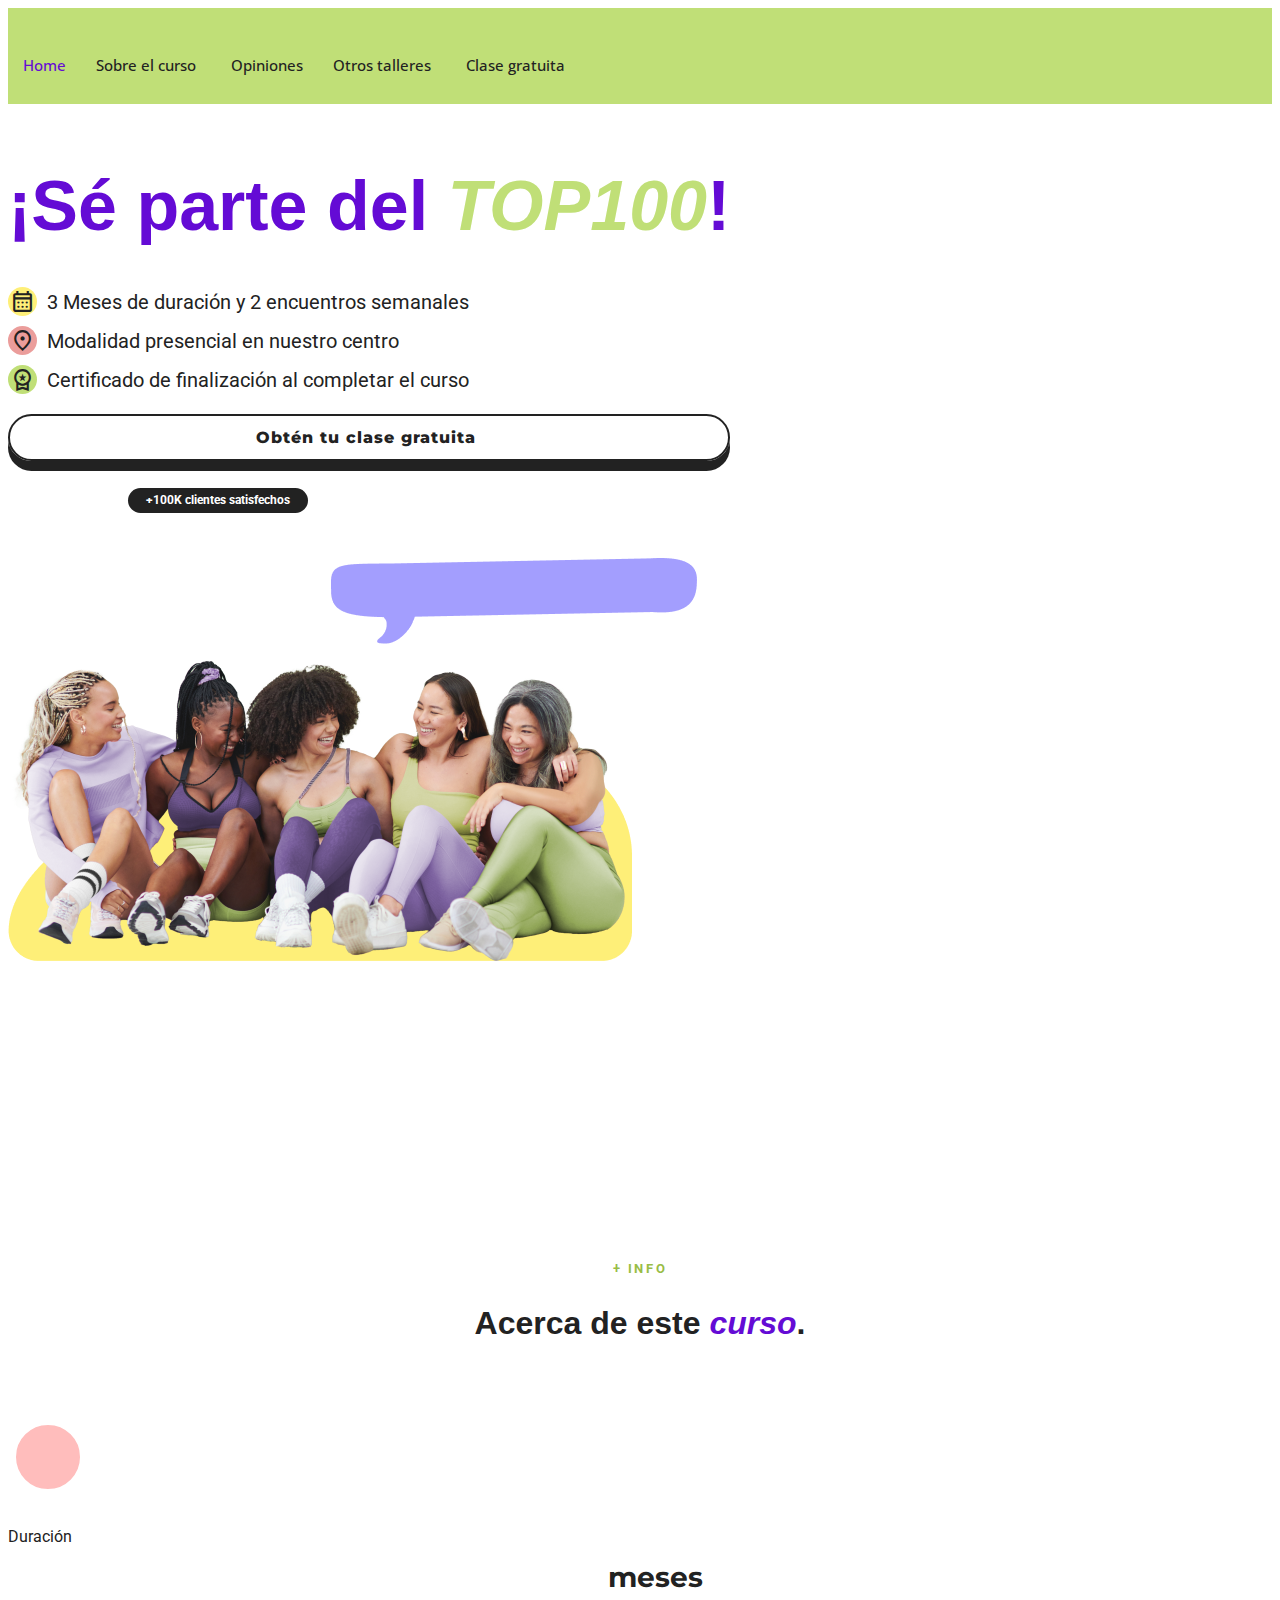
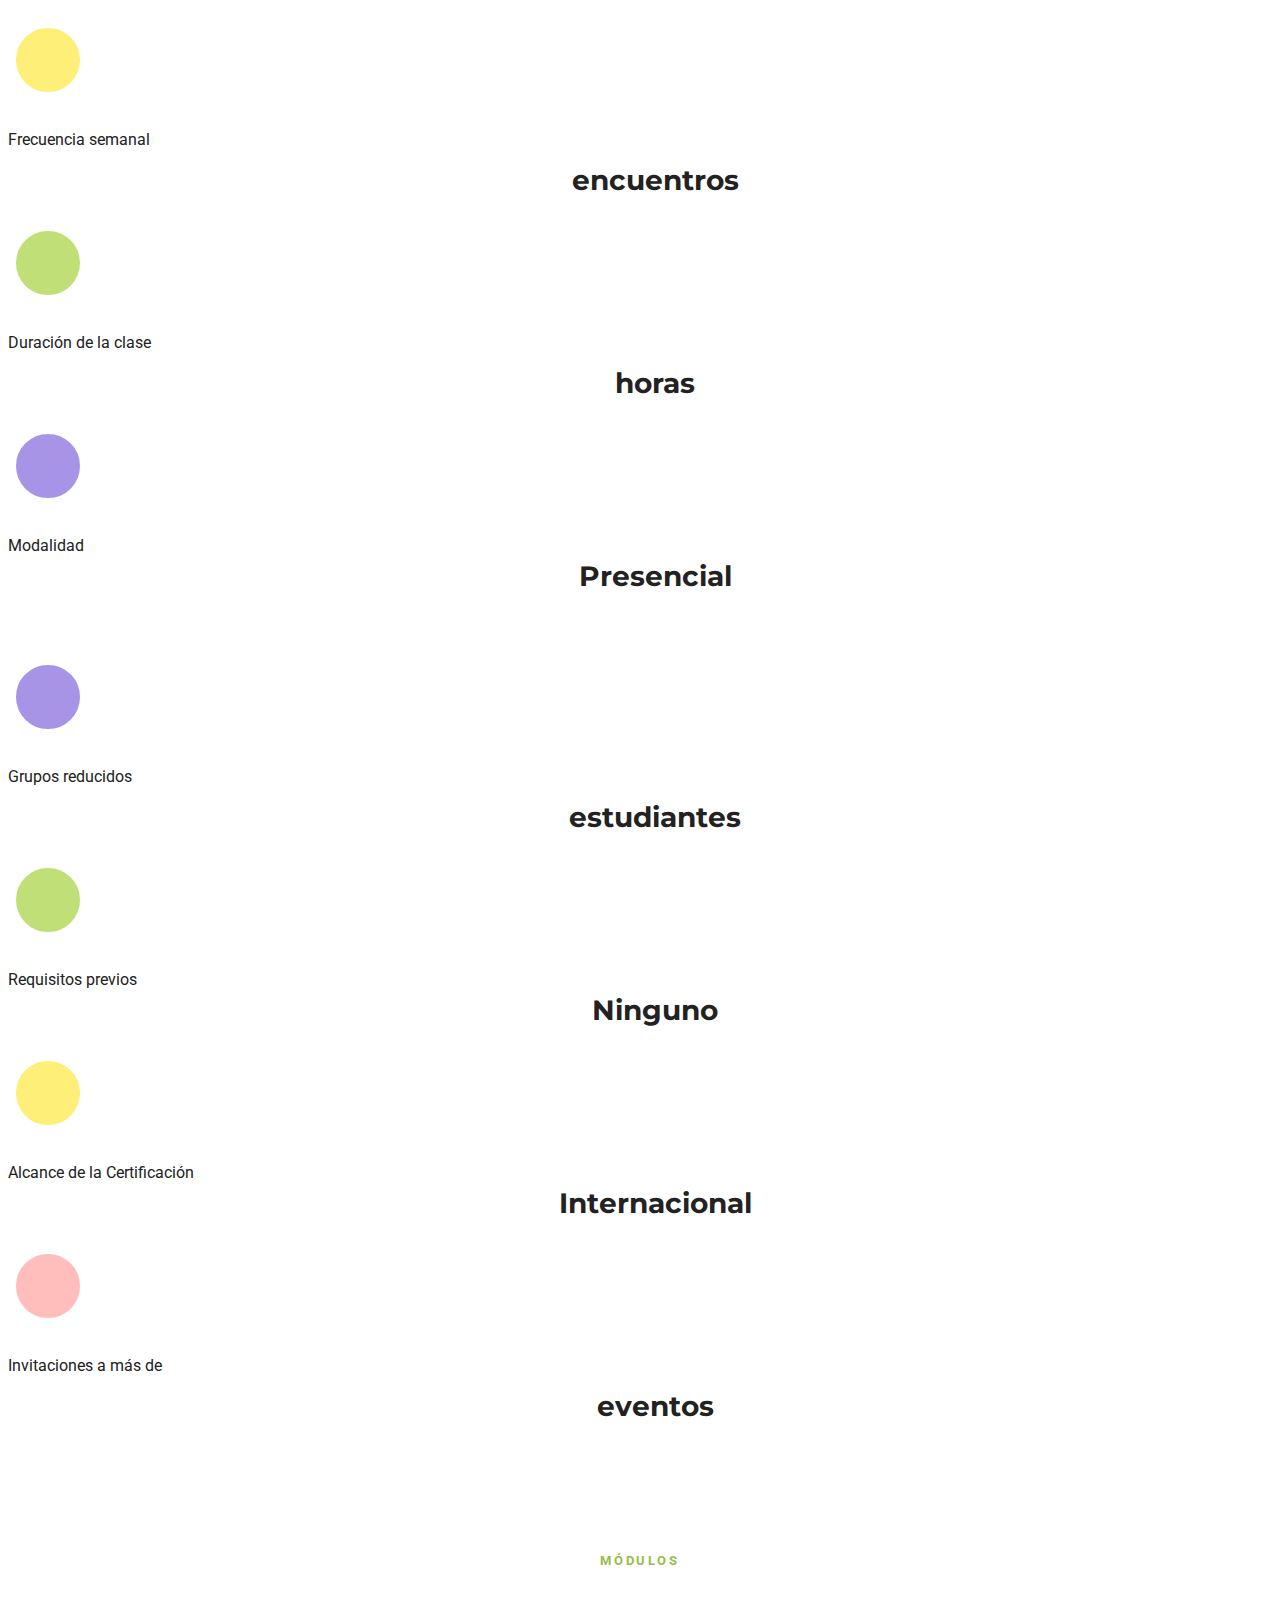
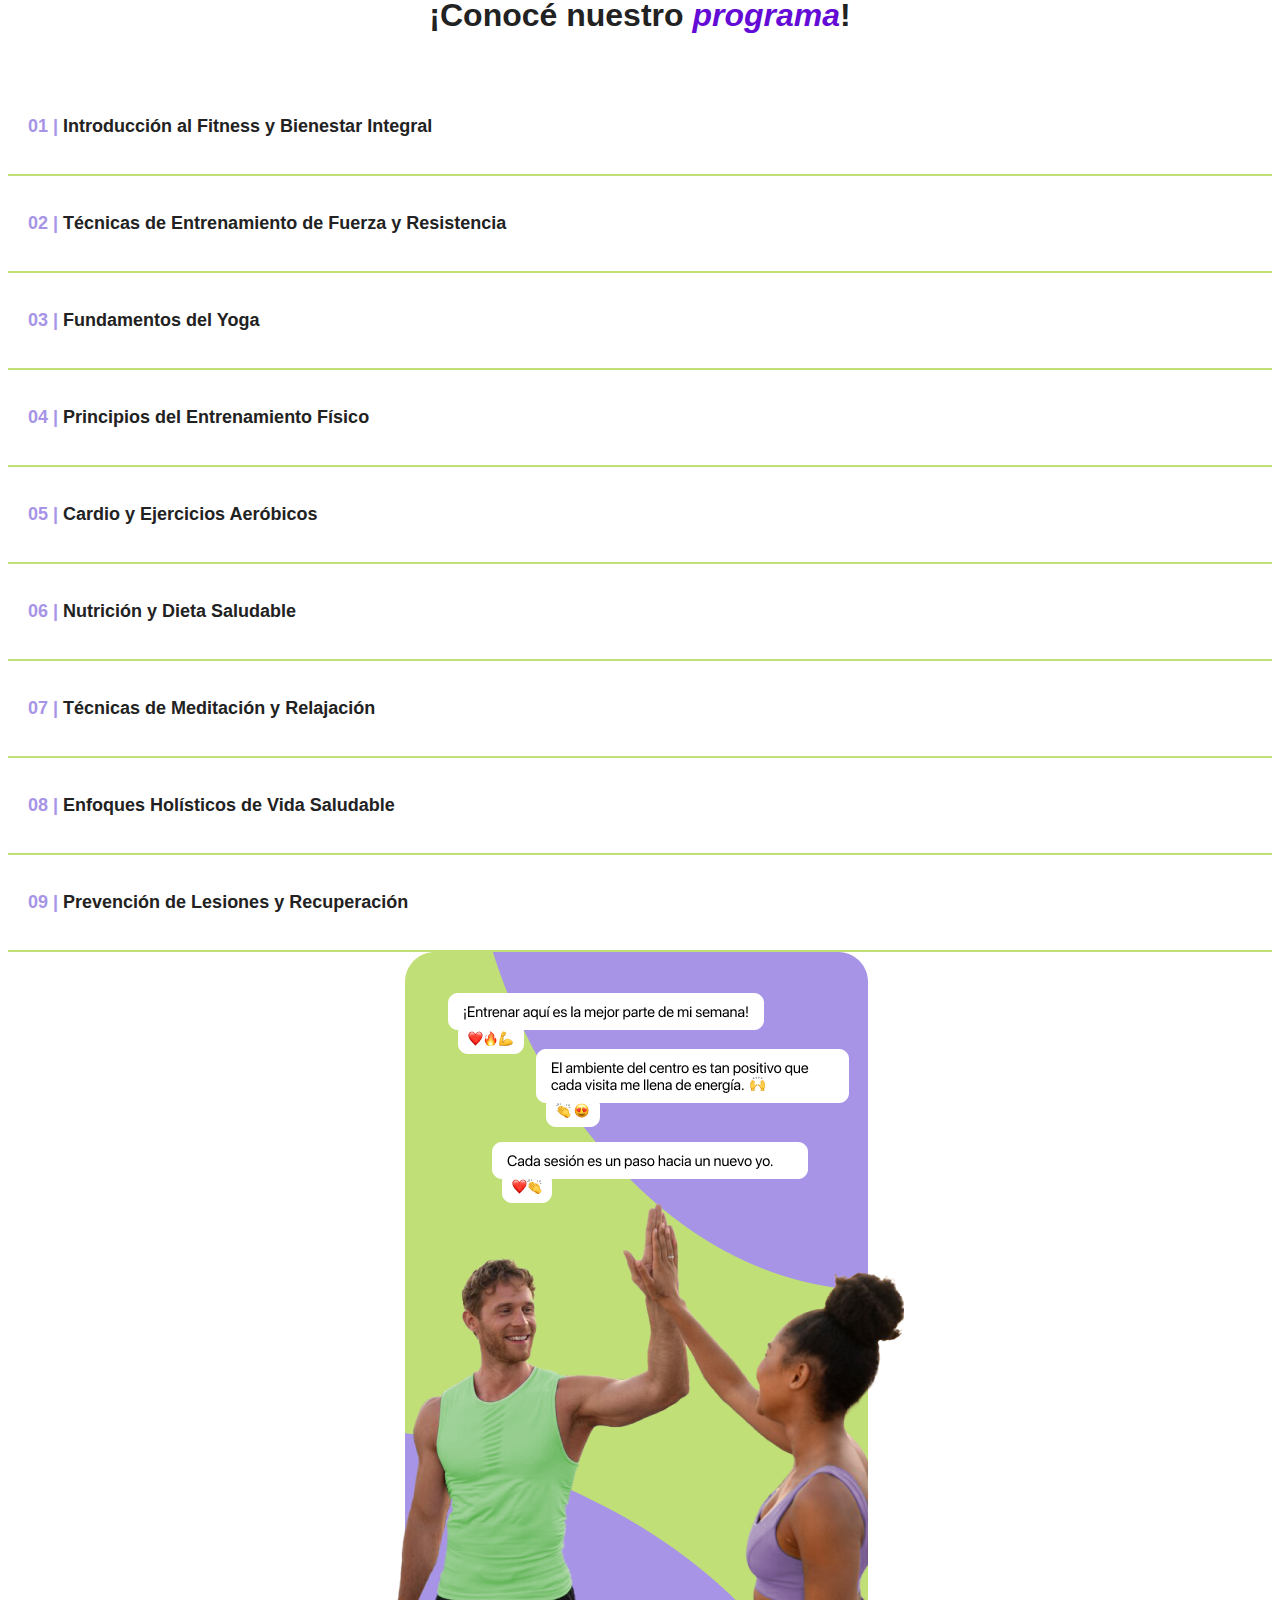
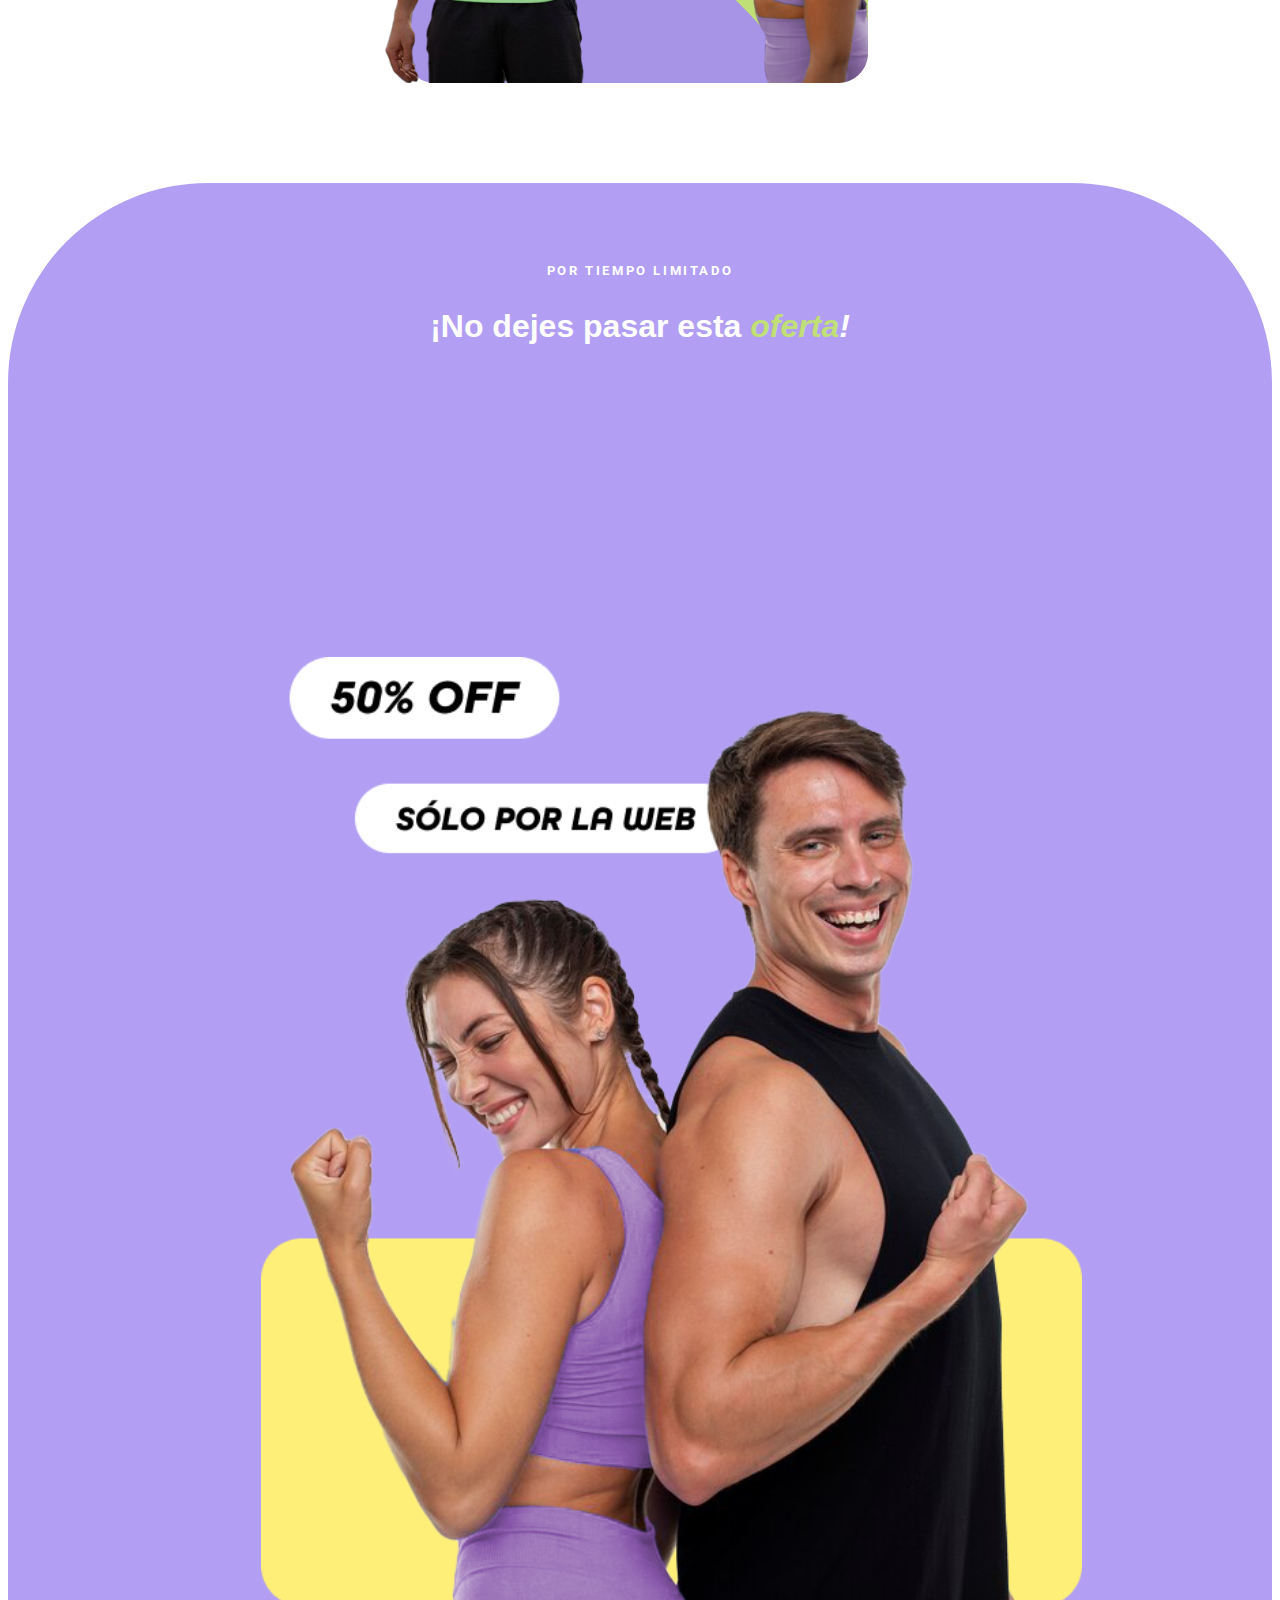
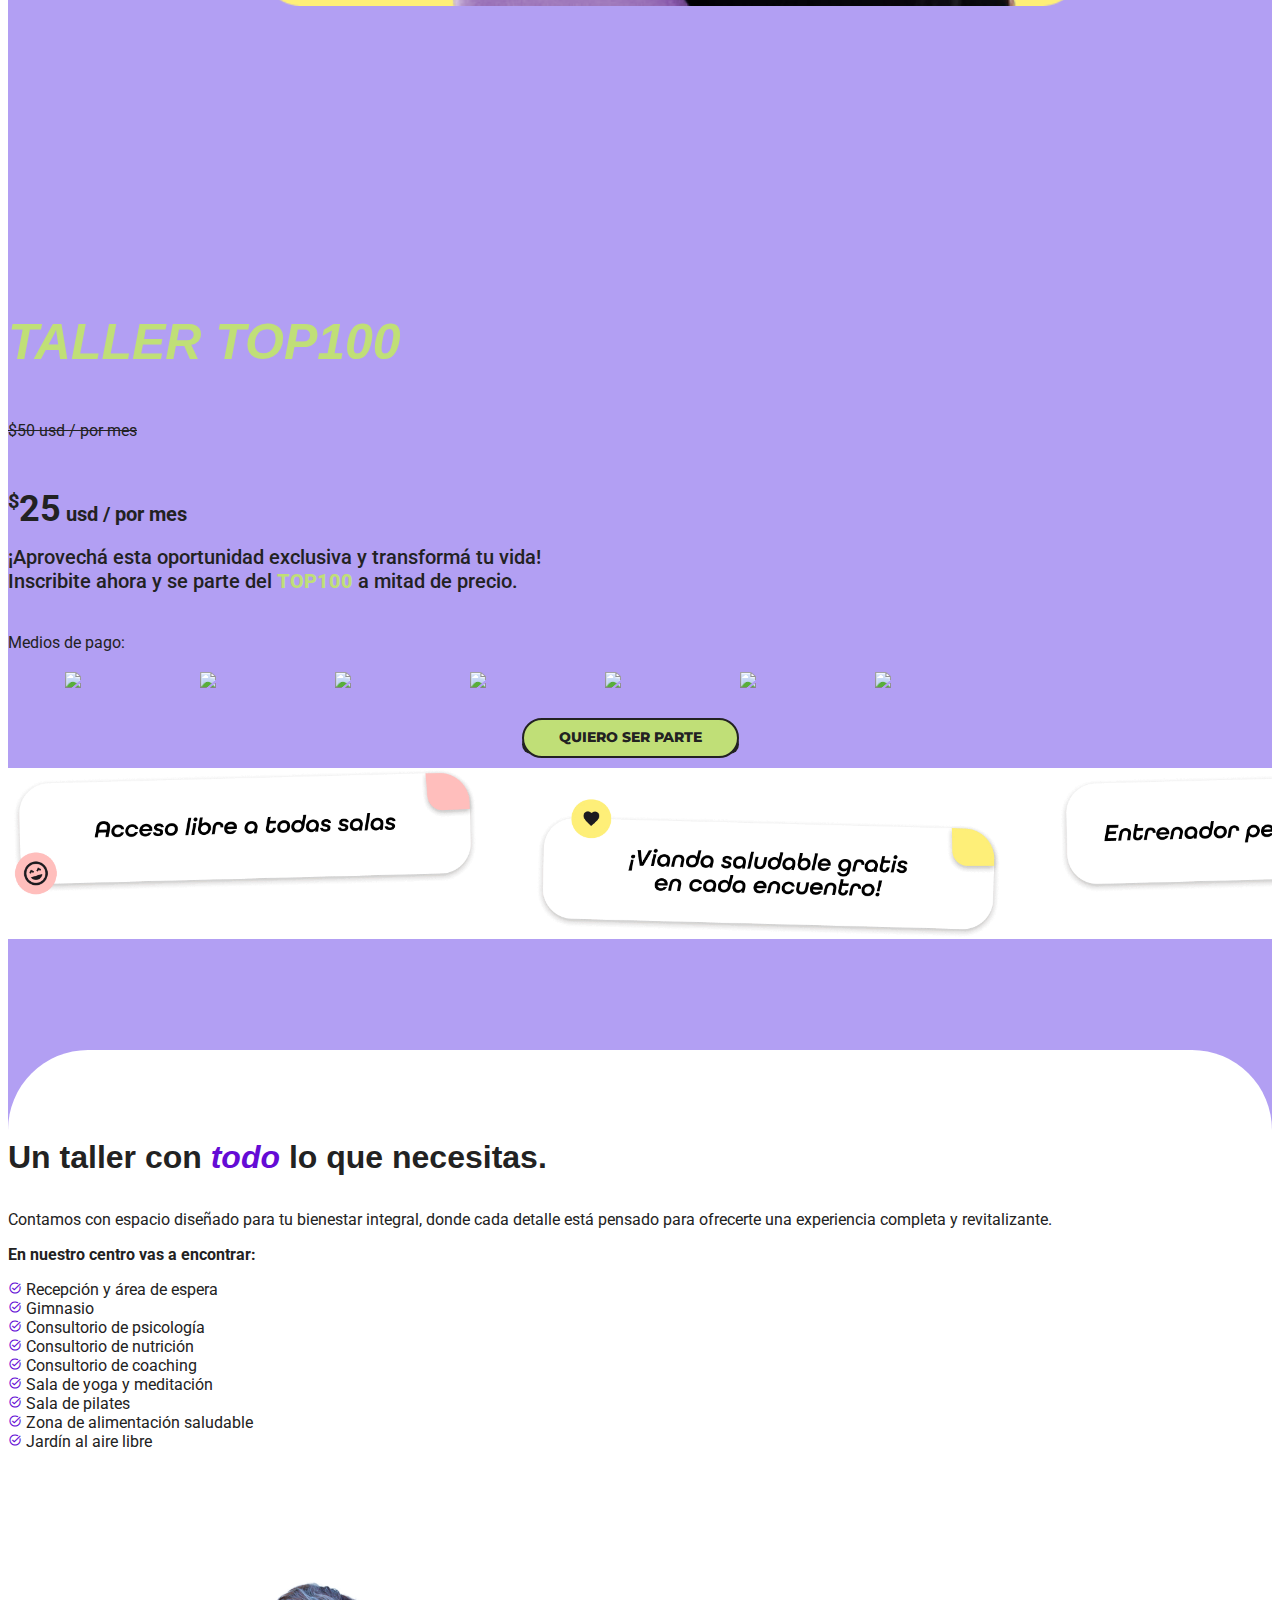
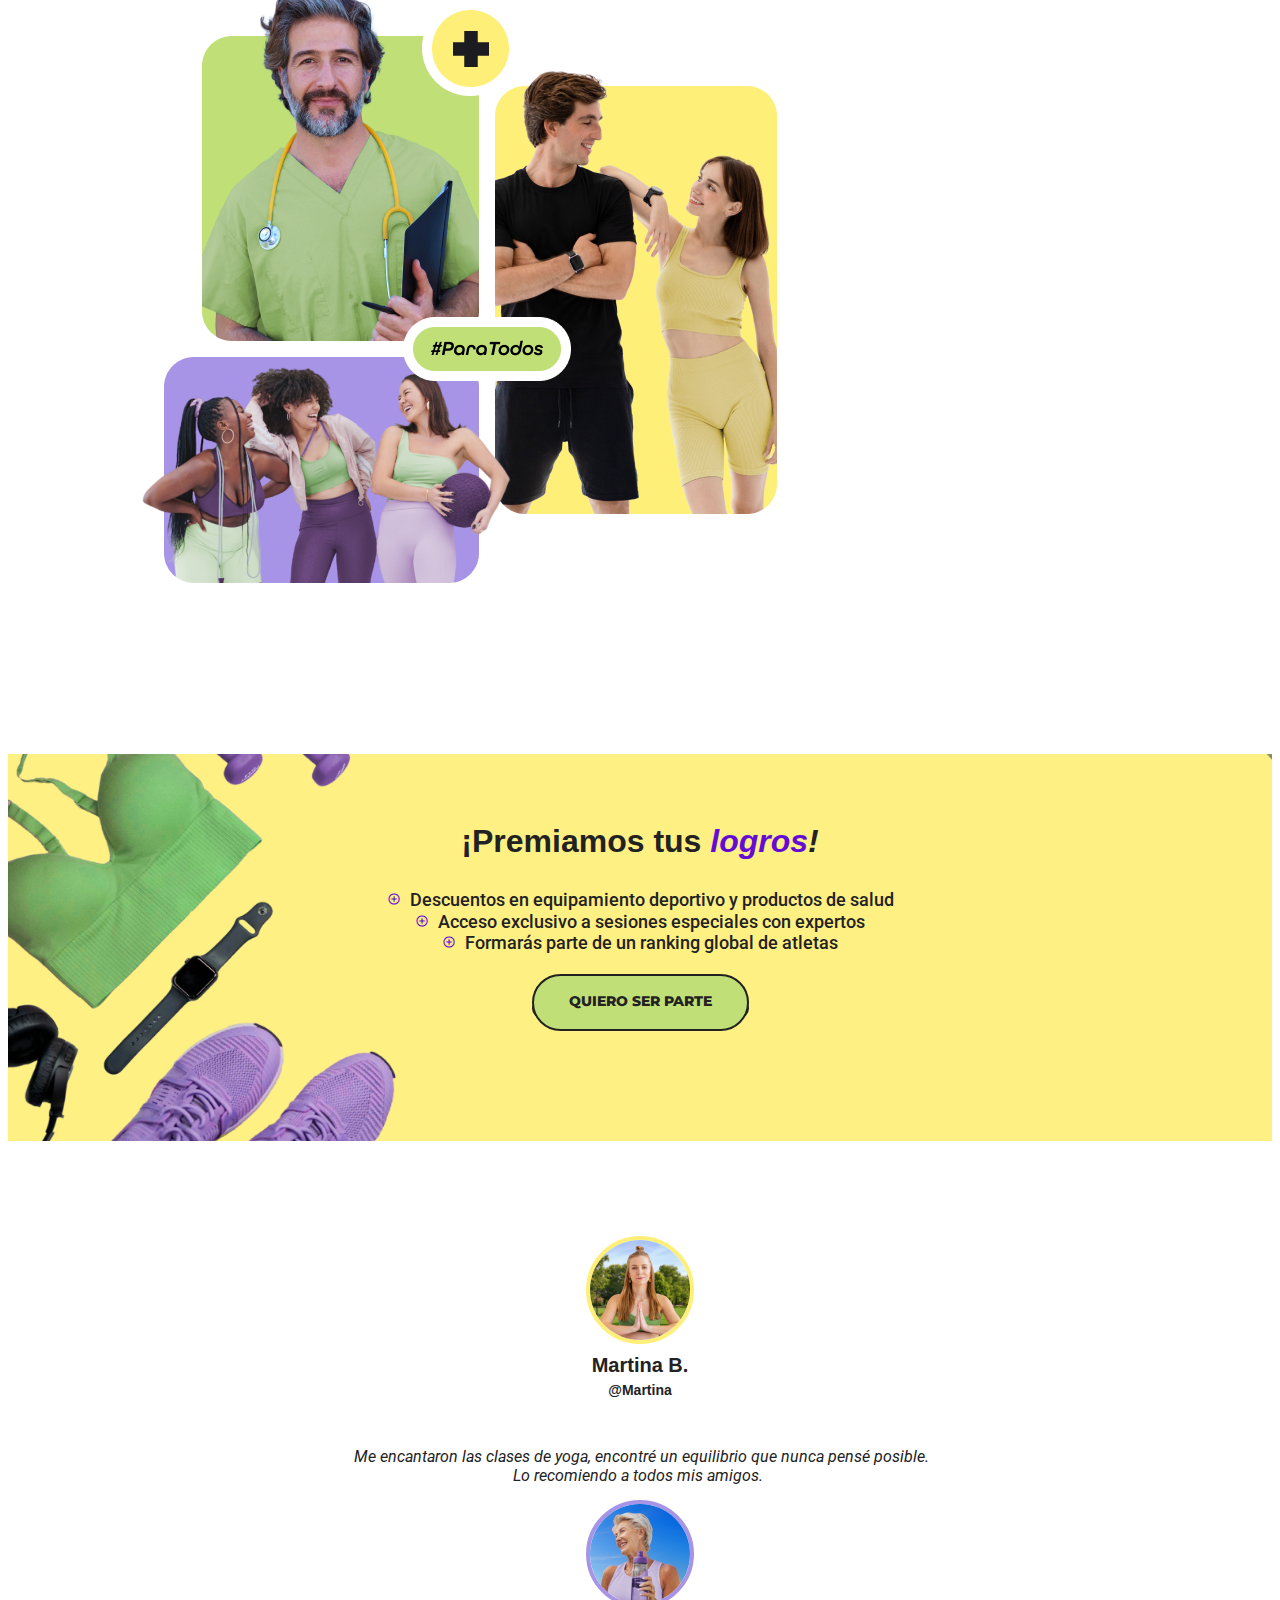
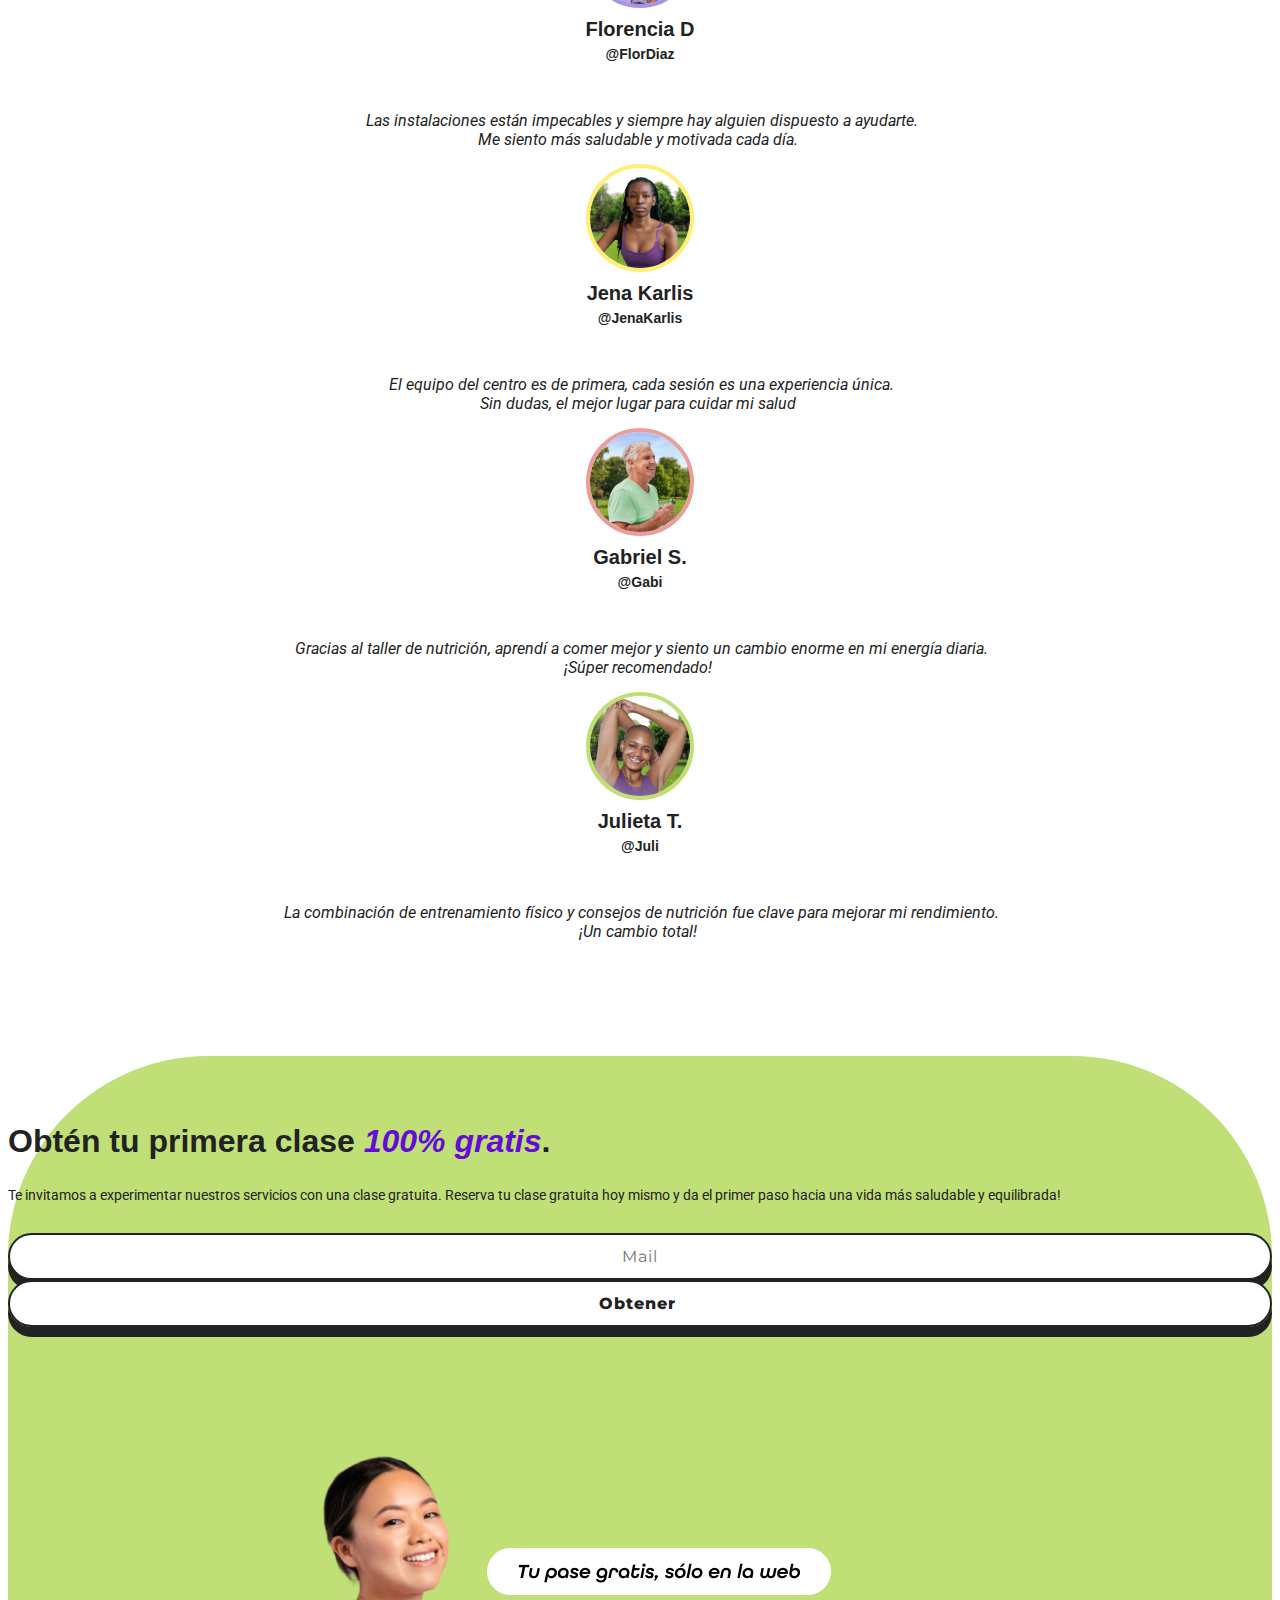
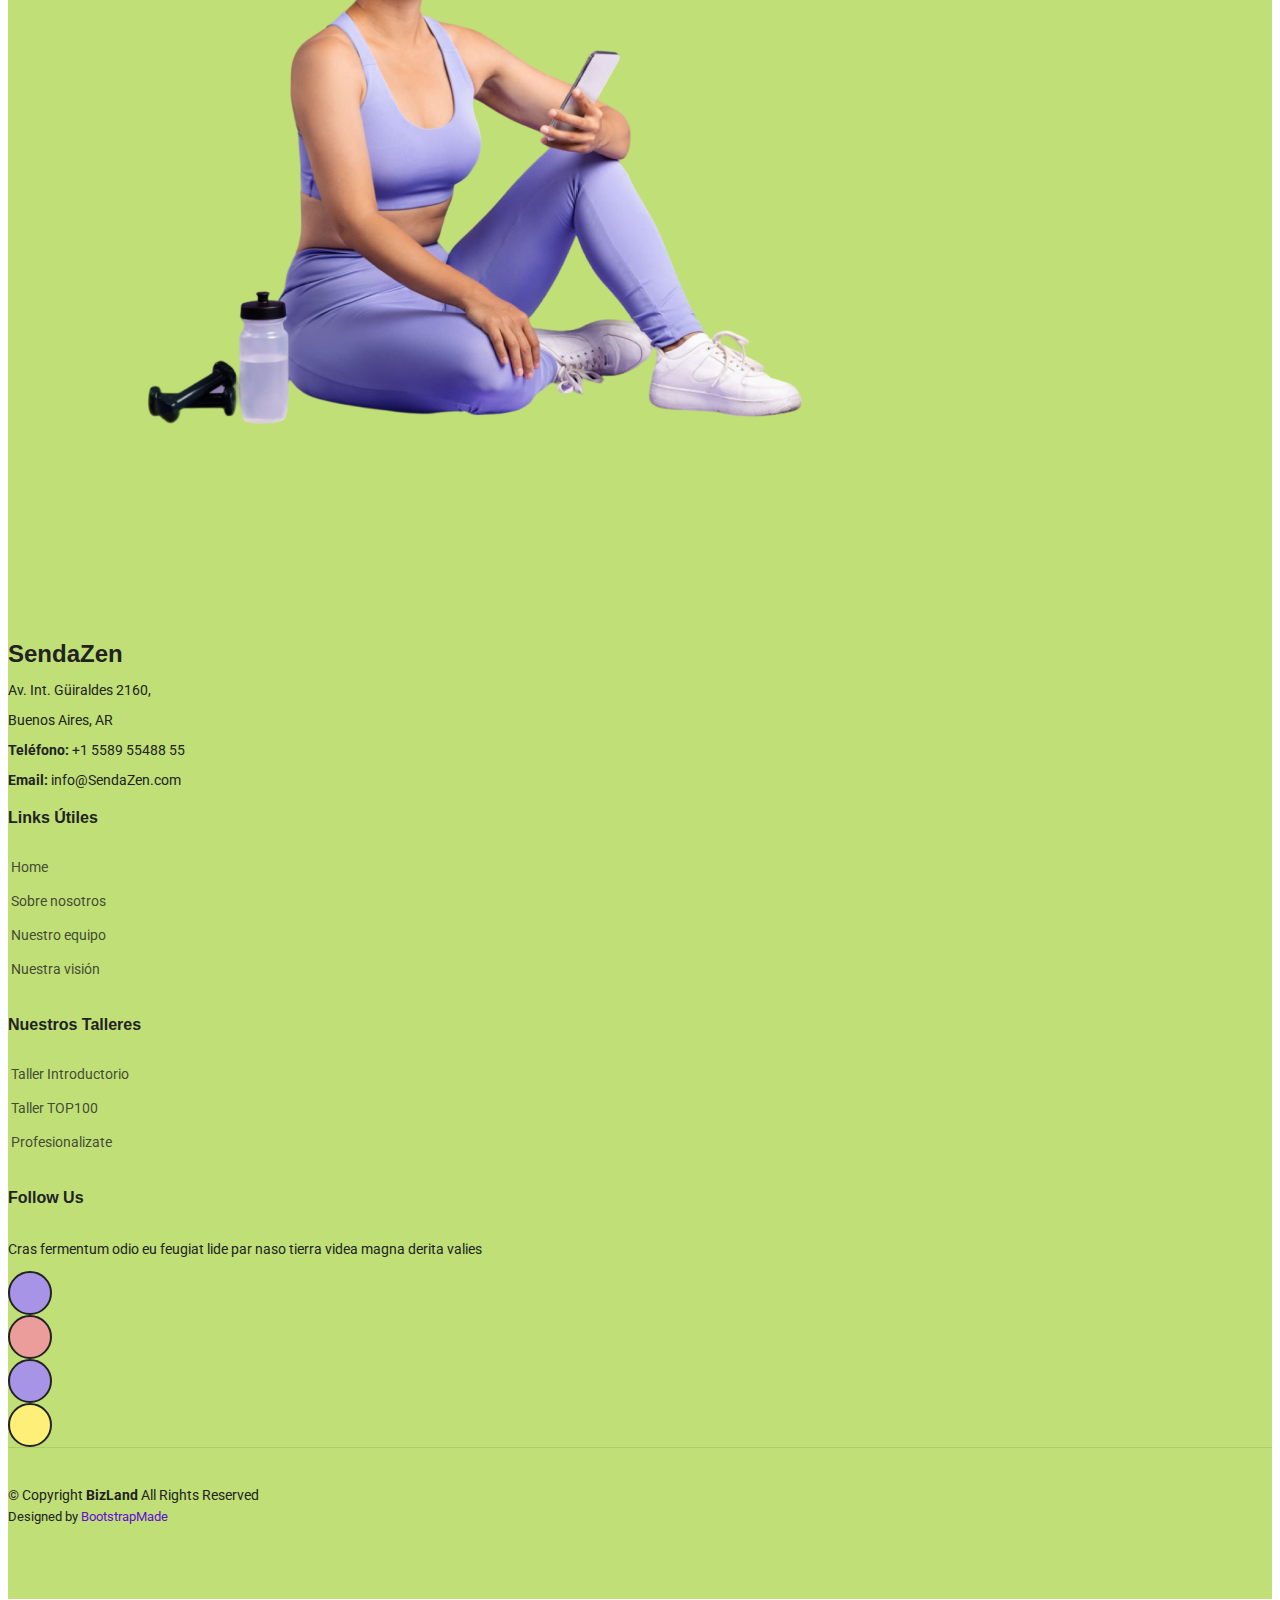
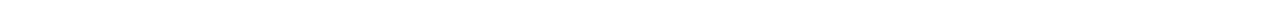
==== course.html @ 147150e7 "eliminar" ====
<!DOCTYPE html>
<html lang="en">

<head>
  <meta charset="utf-8">
  <meta content="width=device-width, initial-scale=1.0" name="viewport">
  <title>Index - BizLand Bootstrap Template</title>
  <meta content="" name="description">
  <meta content="" name="keywords">

  <!-- Favicons -->
  <link href="assets/img/favicon.png" rel="icon">
  <link href="assets/img/apple-touch-icon.png" rel="apple-touch-icon">

  <!-- Icons -->
  <link rel="stylesheet" href="https://fonts.googleapis.com/css2?family=Material+Symbols+Outlined:opsz,wght,FILL,GRAD@20,500,0,200" />  
  <script src="https://cdn.lordicon.com/lordicon.js"></script>

  <!-- Fonts -->
  <link rel="stylesheet" href="https://use.typekit.net/djt6goe.css">

  <link href="https://fonts.googleapis.com" rel="preconnect">
  <link href="https://fonts.gstatic.com" rel="preconnect" crossorigin>
  <link href="https://fonts.googleapis.com/css2?family=Roboto:ital,wght@0,100;0,300;0,400;0,500;0,700;0,900;1,100;1,300;1,400;1,500;1,700;1,900&family=Open+Sans:ital,wght@0,300;0,400;0,500;0,600;0,700;0,800;1,300;1,400;1,500;1,600;1,700;1,800&family=Montserrat:ital,wght@0,100;0,200;0,300;0,400;0,500;0,600;0,700;0,800;0,900;1,100;1,200;1,300;1,400;1,500;1,600;1,700;1,800;1,900&display=swap" rel="stylesheet">

  <!-- Vendor CSS Files -->
  <link href="assets/vendor/bootstrap/css/bootstrap.min.css" rel="stylesheet">
  <link href="assets/vendor/bootstrap-icons/bootstrap-icons.css" rel="stylesheet">
  <link href="assets/vendor/aos/aos.css" rel="stylesheet">
  <link href="assets/vendor/glightbox/css/glightbox.min.css" rel="stylesheet">
  <link href="assets/vendor/swiper/swiper-bundle.min.css" rel="stylesheet">

  <!-- Main CSS File -->
  <link href="assets/css/main_course.css" rel="stylesheet">

  <!-- =======================================================
  * Template Name: BizLand
  * Template URL: https://bootstrapmade.com/bizland-bootstrap-business-template/
  * Updated: Jun 06 2024 with Bootstrap v5.3.3
  * Author: BootstrapMade.com
  * License: https://bootstrapmade.com/license/
  ======================================================== -->
</head>

<body class="index-page">

  <header id="header" class="header sticky-top">



    <div class="branding d-flex align-items-cente">

      <div class="container position-relative d-flex align-items-center justify-content-between">
        <a href="https://lourdesdigital.github.io/SendaZen" target="_blank" class="logo d-flex align-items-center" >
          <!-- Uncomment the line below if you also wish to use an image logo -->
          <!-- <img src="assets/img/logo.png" alt=""> -->
          <!-- <h1 class="sitename">BizLand</h1> -->
          <img class="sitename" src="assets/img/Logo-2.png" alt="">
          <!-- <span>.</span> -->
        </a>

        <nav id="navmenu" class="navmenu">
          <ul>
            <li><a href="#hero" class="active">Home</a></li>
            
            <li class="dropdown"><a href="#stats"><span>Sobre el curso</span> <i class="bi bi-chevron-down toggle-dropdown"></i></a>
              <ul>
                <li><a href="#stats">Detalles</a></li>
                <li><a href="#faq">Programa</a></li>
                <li><a href="#pricing">Precio</a></li>
                <li><a href="#centro">Sobre el centro</a></li>
                <li><a href="#beneficios">Beneficios</a></li>
              </ul>
            </li>

            
            <li><a href="#testimonials">Opiniones</a></li>

            <li class="dropdown"><a href="https://lourdesdigital.github.io/SendaZen/course"><span>Otros talleres</span> <i class="bi bi-chevron-down toggle-dropdown"></i></a>
              <ul>
                <li><a href="https://lourdesdigital.github.io/SendaZen/course" target="_blank">Taller Introductorio</a></li>
                <li><a href="https://lourdesdigital.github.io/SendaZen/course" target="_blank">Taller TOP100</a></li>
                <li><a href="https://lourdesdigital.github.io/SendaZen/course" target="_blank">Profesionalizate</a></li>
              </ul>
            </li>

            
            <li><a href="#footer">Clase gratuita</a></li>

          </ul>
          <i class="mobile-nav-toggle d-xl-none bi bi-list"></i>
        </nav>

      </div>

    </div>

  </header>


  
  <main class="main">

    <!-- Hero Section -->
    <section id="hero" class="hero section">

      <div class="container">
        <div class="row gy-4">
          <div class="col-lg-5 order-2 order-lg-1 d-flex flex-column justify-content-center" data-aos="zoom-out">
            <h1>¡Sé parte del <span>TOP100</span>!</h1>
            <br>
            <!-- <p>Sé parte del curso presencial de fitness y bienestar integral, que incluye entrenamiento físico, técnicas de yoga y enfoques de vida saludable.
              Recibirás un certificado que avala tus conocimientos y habilidades en fitness y bienestar integral.</p> -->


              <ul>
                <li>
                  <span class="material-symbols-outlined icon-hero" style="background-color: var(--accent-light-color-3);">calendar_month</span>
                  <p>3 Meses de duración y 2 encuentros semanales</p>
                </li>
                <li>
                  <span class="material-symbols-outlined icon-hero" style="background-color: var(--accent-light-color-4);">location_on</span>
                  <p>Modalidad presencial en nuestro centro</p>
                </li>
                <li>
                  <span class="material-symbols-outlined icon-hero" style="background-color: var(--accent-light-color-1);">workspace_premium</span>
                  <p>Certificado de finalización al completar el curso</p>
                </li>
              </ul>
              
          
            <div class="">



              <div  class="row mb-6" data-aos="zoom-out"  > <!-- class="input-group mb-3"> -->
               <!--
                <div class="col-md-8 mb-3"  style="margin-right:0px;">
                  <input type="text" class="hero-form-control btn-get-started-border" placeholder="Mail">
                </div>-->
                <div class="col-md-7 mb-3"  >
                  <a href="https://lourdesdigital.github.io/SendaZen/course"  target="_blank" class="btn-get-started  d-flex align-items-center justify-content-center " >

                    <span style="width: 100%;">Obtén tu clase gratuita 

                    <i style="margin-left: 6px; font-style: bold; width: 10; -webkit-text-stroke: 1.5px currentColor; " class="bi bi-arrow-up-right icon"></i></span>
                    
                    <!--<i style="margin-left: 3px;" class="bi bi-arrow-up-right icon" style="width: 10;"></i> -->
                    <!--
                    <lord-icon id="icon"
                        src="https://cdn.lordicon.com/qxqvtswi.json"
                        trigger="loop"
                        delay="200"
                        stroke="bold"
                        colors="primary:#121331,secondary:#c0df77,tertiary:#000000"
                        style=" width:25px; height:25px; margin-left: 5px; padding: 0px; margin-top: 0px ;margin-bottom: 0px;pointer-events: none;">
                    </lord-icon>
                     -->

                    </span>
                    
                      
                   
                  </a>
                </div>

              </div>



            </div>

            <br>
            <div class="clients-container" >
              <div style="background-image: url('assets/img/testimonials/testimonials-1.jpg');" class="circle"></div>
              <div style="background-image: url('assets/img/testimonials/testimonials-2.jpg');" class="circle"></div>
              <div style="background-image: url('assets/img/testimonials/testimonials-3.jpg');" class="circle"></div>
              <div style="background-image: url('assets/img/testimonials/testimonials-4.jpg');" class="circle"></div>
              <div class="square">+100K clientes satisfechos</div>
            </div>

          </div>


          <div class="col-lg-7 order-2 order-lg-1 d-flex flex-column justify-content-center" data-aos="zoom-out">
            <img style="background-color: white;" src="assets/img/img-banner-2.png" alt="">
          </div>
        </div>
      </div>

    </section><!-- /Hero Section -->


    <!-- About Section -->
    <section id="about" class="about section">


      <!-- Quotes img -->
      <div class="container section-title" data-aos="fade-up">
        <img style="padding: 0%; margin: 0%; width: 120%;" src="assets/img/Palabras.gif" alt="" class="img-fluid">
      </div><!-- Quotes img -->


              <!-- Clients Section -->
 
             <!-- <section id="clients" class="clients section">
            
    
                <div class="container">
          
                  <div class="swiper">
                    <script type="application/json" class="swiper-config">
                      {
                        "loop": true,
                        "speed": 600,
                        "autoplay": {
                          "delay": 5000
                        },
                        "slidesPerView": "auto",
                        "pagination": {
                          "el": ".swiper-pagination",
                          "type": "bullets",
                          "clickable": true
                        },
                        "breakpoints": {
                          "320": {
                            "slidesPerView": 2,
                            "spaceBetween": 40
                          },
                          "480": {
                            "slidesPerView": 3,
                            "spaceBetween": 60
                          },
                          "640": {
                            "slidesPerView": 4,
                            "spaceBetween": 80
                          },
                          "992": {
                            "slidesPerView": 6,
                            "spaceBetween": 120
                          }
                        }
                      }
                    </script>
                    <div class="swiper-wrapper align-items-center">
                      <div class="swiper-slide"><img src="assets/img/clients/client-1.png" class="img-fluid" alt=""></div>
                      <div class="swiper-slide"><img src="assets/img/clients/client-2.png" class="img-fluid" alt=""></div>
                      <div class="swiper-slide"><img src="assets/img/clients/client-3.png" class="img-fluid" alt=""></div>
                      <div class="swiper-slide"><img src="assets/img/clients/client-4.png" class="img-fluid" alt=""></div>
                      <div class="swiper-slide"><img src="assets/img/clients/client-5.png" class="img-fluid" alt=""></div>
                      <div class="swiper-slide"><img src="assets/img/clients/client-6.png" class="img-fluid" alt=""></div>
                      <div class="swiper-slide"><img src="assets/img/clients/client-7.png" class="img-fluid" alt=""></div>
                      <div class="swiper-slide"><img src="assets/img/clients/client-8.png" class="img-fluid" alt=""></div>
                    </div>
                  </div>
          
                </div>
          
              </section> --><!-- /Clients Section -->


      <!-- Section Title --><!-- 
      <div class="container section-title" data-aos="fade-up">
        <h2>About</h2>
        <p><span>Find Out More</span> <span class="description-title">About Us</span></p>
      </div>--><!-- End Section Title -->





<!-- Contador - Stats Section -->
<section id="stats" class="stats section" >

  <div class="container section-title" data-aos="fade-up">
    <h2>+ Info</h2>
    <p><span>Acerca de este </span> <span class="description-title">curso</span><span>.</span></p>
  </div>
    
  <div class="container" data-aos="fade-up" data-aos-delay="100">

    <div class="row gy-4">

      <div class="col-lg-3 col-md-6 d-flex flex-column align-items-center">
        <i class="bi bi-hourglass-split" style="background-color: #FFBDBC"></i>

        
        <p class="stats-item-subtitle">Duración</p>
        <div class="stats-item">
          <span data-purecounter-start="0" data-purecounter-end="3" data-purecounter-duration="1" class="purecounter"></span><p> meses</p>
        </div>
      </div>

      <div class="col-lg-3 col-md-6 d-flex flex-column align-items-center">
        <i class="bi bi-calendar3" style="background-color:#FEEF78"></i>

        <p class="stats-item-subtitle">Frecuencia semanal</p>
        <div class="stats-item">
          <span data-purecounter-start="0" data-purecounter-end="2" data-purecounter-duration="1" class="purecounter"></span><p> encuentros</p>
        </div>
      </div>

      <div class="col-lg-3 col-md-6 d-flex flex-column align-items-center">
        <i class="bi bi-clock" style="background-color: #C0DF77"></i>

        <p class="stats-item-subtitle">Duración de la clase</p>
        <div class="stats-item">
          <span data-purecounter-start="0" data-purecounter-end="2" data-purecounter-duration="1" class="purecounter"></span><p> horas</p>
        </div>
    </div>

      <div class="col-lg-3 col-md-6 d-flex flex-column align-items-center">
        <i class="bi bi-geo-alt" style="background-color: #A794E6"></i>

        <p class="stats-item-subtitle">Modalidad</p>
        <div class="stats-item">
          <p>Presencial</p>
        </div>
      </div>

  </div>

  <br><br>

  <div class="container" data-aos="fade-up" data-aos-delay="100">

    <div class="row gy-4">

      <div class="col-lg-3 col-md-6 d-flex flex-column align-items-center">
        <i class="bi bi-emoji-smile" style="background-color: #A794E6"></i>

        
        <p class="stats-item-subtitle">Grupos reducidos</p>
        <div class="stats-item">
          <span data-purecounter-start="0" data-purecounter-end="10" data-purecounter-duration="1" class="purecounter"></span><p> estudiantes </p>
        </div>
      </div>

      <div class="col-lg-3 col-md-6 d-flex flex-column align-items-center">
        <i class="bi bi-check-circle" style="background-color: #C0DF77"></i>

        <p class="stats-item-subtitle">Requisitos previos</p>
        <div class="stats-item">
          <p>Ninguno</p>
        </div>
      </div>

      <div class="col-lg-3 col-md-6 d-flex flex-column align-items-center">
        <i class="bi bi-globe-americas" style="background-color: #FEEF78"></i>

        <p class="stats-item-subtitle">Alcance de la Certificación</p>
        <div class="stats-item">
          <p>Internacional</p>
        </div>
    </div>

      <div class="col-lg-3 col-md-6 d-flex flex-column align-items-center">
        <i class="bi bi-person-arms-up" style="background-color: #FFBDBC"></i>

        <p class="stats-item-subtitle">Invitaciones a más de</p>
        <div class="stats-item">
          <span data-purecounter-start="0" data-purecounter-end="25" data-purecounter-duration="1" class="purecounter"></span><p>eventos</p>
        </div>
      </div>

  </div>

<br>

</section>






<!-- Faq Section -->
<section id="faq" class="faq section">

  <!-- Section Title -->
  <div class="container section-title" data-aos="fade-up">
    <h2>Módulos</h2>
    <p><span>¡Conocé nuestro</span> <span class="description-title">programa</span><span>!</span></p>
  </div><!-- End Section Title -->

  <div class="container">

    <div class="row justify-content-center">

      <div class="col-lg-6" data-aos="fade-up" data-aos-delay="100">

        <div class="faq-container">

          <div class="faq-item">
            <h3><strong >01 | </strong>Introducción al Fitness y Bienestar Integral</h3>
            <div class="faq-content">
              <p>Conoce los conceptos básicos del fitness y el bienestar, incluyendo la importancia de la actividad física y el equilibrio mental para una vida saludable.</p>
            </div>
            <i class="faq-toggle bi bi-chevron-down"></i>
          </div><!-- End Faq item-->

          <div class="faq-item">
            <h3><strong >02 | </strong>Técnicas de Entrenamiento de Fuerza y Resistencia</h3>
            <div class="faq-content">
              <p>Aprende métodos efectivos para desarrollar fuerza y resistencia muscular, utilizando ejercicios y equipos adecuados.</p>
            </div>
            <i class="faq-toggle bi bi-chevron-down"></i>
          </div><!-- End Faq item-->

          <div class="faq-item">
            <h3><strong >03 | </strong>Fundamentos del Yoga</h3>
            <div class="faq-content">
              <p>Descubre las posturas básicas, técnicas de respiración y principios del yoga para mejorar la flexibilidad y el bienestar mental.</p>
            </div>
            <i class="faq-toggle bi bi-chevron-down"></i>
          </div><!-- End Faq item-->

          <div class="faq-item">
            <h3><strong >04 | </strong>Principios del Entrenamiento Físico</h3>
            <div class="faq-content">
              <p>Comprende los fundamentos del entrenamiento físico, incluyendo la planificación y ejecución de rutinas de ejercicio eficientes.</p>
            </div>
            <i class="faq-toggle bi bi-chevron-down"></i>
          </div><!-- End Faq item-->

          <div class="faq-item">
            <h3><strong >05 | </strong>Cardio y Ejercicios Aeróbicos</h3>
            <div class="faq-content">
              <p>Explora diferentes tipos de ejercicios cardiovasculares para mejorar la salud del corazón y aumentar la resistencia física.</p>
            </div>
            <i class="faq-toggle bi bi-chevron-down"></i>
          </div><!-- End Faq item-->

          <div class="faq-item">
            <h3><strong >06 | </strong>Nutrición y Dieta Saludable</h3>
            <div class="faq-content">
              <p>Aprende a crear una dieta balanceada que apoye tus objetivos de fitness y bienestar, con consejos prácticos sobre alimentación saludable.</p>
            </div>
            <i class="faq-toggle bi bi-chevron-down"></i>
          </div><!-- End Faq item-->

          <div class="faq-item">
            <h3><strong >07 | </strong>Técnicas de Meditación y Relajación</h3>
            <div class="faq-content">
              <p>Descubre métodos de meditación y técnicas de relajación para reducir el estrés y mejorar el equilibrio emocional.</p>
            </div>
            <i class="faq-toggle bi bi-chevron-down"></i>
          </div><!-- End Faq item-->
          
          <div class="faq-item">
            <h3><strong >08 | </strong>Enfoques Holísticos de Vida Saludable</h3>
            <div class="faq-content">
              <p>Conoce prácticas holísticas que integran cuerpo, mente y espíritu para alcanzar un bienestar completo y duradero.</p>
            </div>
            <i class="faq-toggle bi bi-chevron-down"></i>
          </div><!-- End Faq item-->

          <div class="faq-item">
            <h3><strong >09 | </strong>Prevención de Lesiones y Recuperación</h3>
            <div class="faq-content">
              <p>Aprende estrategias para prevenir lesiones durante el ejercicio y técnicas efectivas para una recuperación rápida y segura.</p>
            </div>
            <i class="faq-toggle bi bi-chevron-down"></i>
          </div><!-- End Faq item-->

        </div>

      </div><!-- End Faq Column-->



      <div class="col-lg-6 img-modulos" data-aos="fade-up" data-aos-delay="100">
        <img class=""  src="assets/img/about-2.png" alt="" class="img-fluid"> <!-- style="padding: 10%;" -->
      </div>




    </div>

  </div>

  
</section><!-- /Faq Section -->


<section id="" class="">
    
      <!-- 
      <div class="container section-title" data-aos="fade-up">
        <img style="padding: 0%; margin: 0%; width: 120%;" src="assets/img/Quotes.gif" alt="" class="img-fluid">
      </div> -->

</section>
















<!-- Price -->
<section id="pricing" class="pricing section" style="border-top-right-radius: 200px; border-top-left-radius: 200px;">
    
          
  <div class="container section-title primaryContent" data-aos="fade-up">
    <h2 style="color: white;">Por tiempo limitado</h2>
    <p><span>¡No dejes pasar esta </span><span class="description-title" >oferta<span>!</span></p>
  </div>

  <div class="container">

    <div class="row gy-3" style="justify-content: center; align-items: center; text-align: center;">




      <div class="col-xl-6 col-lg-6" data-aos="fade-up" data-aos-delay="400">
        <img style="margin: 20%; width: 65%;" class="" src="assets/img/prices.png" alt="">
      </div>

      




    <div class="col-xl-6 col-lg-6" data-aos="fade-up" data-aos-delay="400">
      <div class="pricing-item featured" >
        
        <h3 style="color: var(--accent-light-color-1);" >TALLER TOP100</h3>
        <h5 style="padding: 0px; justify-content: center; align-items: center; "><span style="text-decoration: line-through; padding: 0px; font-weight: 400;">$50 usd / por mes </span></h4>
        
        <h4  style="margin-bottom: 10px;" ><sup>$</sup>25<span> usd / por mes  </span></h4>
        <p class="fst-italic" style="margin-top: 15px; margin-bottom: 15px;">
          ¡Aprovechá esta oportunidad exclusiva y transformá tu vida!
          <br>
          Inscribite ahora y se parte del <strong style="color: var(--accent-light-color-1); font-weight: 800;">TOP100</strong> a mitad de precio.
        <p>
      
        <div class="container-cards">
          <h5 style="padding: 0px; justify-content: center; align-items: center; "><span style="font-weight: 400;">Medios de pago: </span></h4>

          <div class="grid-cards">
            <div class="row-cards" onclick="chosePaymentMethod('klarna')">
              <img style="border-radius: 0%;" src="https://upload.wikimedia.org/wikipedia/commons/9/9a/Klarna_Logo_black.svg">
            </div>
            <div class="row-cards" onclick="chosePaymentMethod('giropay')">
              <img style="border-radius: 0%;" src="https://upload.wikimedia.org/wikipedia/commons/8/87/Giropay.svg">
            </div>
            <div class="row-cards" onclick="chosePaymentMethod('visa')">
              <img style="border-radius: 0%;" src="https://upload.wikimedia.org/wikipedia/commons/d/d6/Visa_2021.svg">
            </div>
            <div class="row-cards" onclick="chosePaymentMethod('mastercard')">
              <img style="border-radius: 0%;" src="https://upload.wikimedia.org/wikipedia/commons/2/2a/Mastercard-logo.svg">
            </div>
            <div class="row-cards" onclick="chosePaymentMethod('americanexpress')">
              <img style="border-radius: 0%;" src="https://upload.wikimedia.org/wikipedia/commons/f/fa/American_Express_logo_%282018%29.svg">
            </div>
            <div class="row-cards" onclick="chosePaymentMethod('paypal')">
              <img style="border-radius: 0%;" src="https://upload.wikimedia.org/wikipedia/commons/b/b5/PayPal.svg">
            </div>
            <div class="row-cards" onclick="chosePaymentMethod('bitcoin')">
              <img style="border-radius: 0%;" src="https://upload.wikimedia.org/wikipedia/commons/c/c5/Bitcoin_logo.svg">
            </div>
          </div>
        </div>

        <div class="btn-wrap d-flex align-items-left justify-content-left"> <!--  d-flex d-flex flex-column justify-content-center-->
          <a href="#" class="btn-buy"><span>QUIERO SER PARTE</span></a>
        </div>
        
    
      </div>
    </div>

    

      <!-- Quotes img -->
      <div class="container section-title" data-aos="fade-up">
        <img style="padding: 0%; margin: 0%; width: 120%;" src="assets/img/Quotes.gif" alt="" class="img-fluid">
      </div><!-- Quotes img -->

    </div>

    </div>
    
  </div>

  <br>

</section>
<!-- END Price -->









<!-- CERTIFICACIÓN -->
<section id="certification" class="faq section certification" style="background-color: #B29FF3; margin: 0px; padding: 0px;">
  <section id="certification" class="faq section certification" style="background-color: white; border-top-right-radius: 200px; border-top-left-radius: 200px; margin: 0px;">

</section>
</section><!-- /CERTIFICACIÓN Section -->








<!-- PARA TODOS -->
<div class="container" style="margin-top: 0px; padding-bottom: 40px;">

  <div id="centro" class="row gy-3 justify-content-center">


    <div class="col-lg-4 d-flex flex-column justify-content-center" data-aos="fade-up" data-aos-delay="200">
      <div class="about-content ps-0 ps-lg-3">


        <!-- Section Title -->
        <div style="margin-top: 0%; padding: 0%;" class="container section-title" data-aos="fade-up">
        <p  style="text-align: left;"><span>Un taller con </span> <span class="description-title">todo</span><span> lo que necesitas.</span></p>
        </div>
        <!-- End Section Title -->

        <br>
      
        <!--<h3>Voluptatem dignissimos provident quasi corporis voluptates sit assumenda.</h3>  -->
        <p class="fst-italic">
          Contamos con espacio diseñado para tu bienestar integral, donde cada detalle está pensado para ofrecerte una experiencia completa y revitalizante.
        <p>
          <strong>
            En nuestro centro vas a encontrar:
          </strong>
        </p>
        <p style="margin: 0%; padding: 0%;">
          <span class="material-symbols-outlined">task_alt</span> Recepción y área de espera
        </p>   
        <p style="margin: 0%; padding: 0%;">
          <span class="material-symbols-outlined">task_alt</span> Gimnasio 
        </p>
        <p style="margin: 0%; padding: 0%;">
        <span class="material-symbols-outlined">task_alt</span> Consultorio de psicología
        </p>
        <p style="margin: 0%; padding: 0%;">
          <span class="material-symbols-outlined">task_alt</span> Consultorio de nutrición
        </p>
        <p style="margin: 0%; padding: 0%;">
          <span class="material-symbols-outlined">task_alt</span> Consultorio de coaching
        </p>
        <p style="margin: 0%; padding: 0%;">
          <span class="material-symbols-outlined">task_alt</span> Sala de yoga y meditación
        </p>
        <p style="margin: 0%; padding: 0%;">
          <span class="material-symbols-outlined">task_alt</span> Sala de pilates
        </p>
        <p style="margin: 0%; padding: 0%;">
          <span class="material-symbols-outlined">task_alt</span> Zona de alimentación saludable
        </p>    
        <p style="margin: 0%; padding: 0%;">
          <span class="material-symbols-outlined">task_alt</span> Jardín al aire libre
        </p>   
  
      </div>

    </div>

    
    <div class="col-lg-6" data-aos="fade-up" data-aos-delay="100">
      <img style="padding: 10%;" src="assets/img/ForAll.png" alt="" class="img-fluid">
    </div>


  </div>

</div>













<!-- PREMIOS -->
<section id="beneficios" class="pricing section wineers" style="padding-bottom: 40px;">
         

  <div class="col-lg-5 order-2 order-lg-1 d-flex flex-column justify-content-center container section-title primaryContent " data-aos="fade-up">

    <p><span style="color:var(--heading-color)">¡Premiamos tus </span><span style="color:var(--accent-light-color-2); margin-bottom: 10px;" class="description-title" >logros<span style="color:var(--heading-color)">!</span></p>

    <div class="about-content ps-0 ps-lg-3">
       
      <div style=" margin-top: 30px; padding: 0%;" class="container section-title" data-aos="fade-up">
        
        <span class="fst-italic" style=" font-size: 18px; line-height: 0px;">
          <p class="fst-italic" style="font-size: 18px; line-height: 120%; font-style: normal;  font-weight: 500;  font-family: var(--default-font); font-style: normal;">
            <span style="color:var(--accent-light-color-2); margin-right: 5px; font-style: bold; -webkit-text-stroke: 0,75px  currentColor;" class="material-symbols-outlined">add_circle</span> Descuentos en equipamiento deportivo y productos de salud <br>
            <span style="color:var(--accent-light-color-2); margin-right: 5px; font-style: bold; -webkit-text-stroke: 0,75px  currentColor;" class="material-symbols-outlined">add_circle</span> Acceso exclusivo a sesiones especiales con expertos<br>
            <span style="color:var(--accent-light-color-2); margin-right: 5px; font-style: bold; -webkit-text-stroke: 0,75px currentColor;" class="material-symbols-outlined">add_circle</span> Formarás parte de un ranking global de atletas
          </p>
        </span>
      </div>

  </div>

  <div class="btn-wrap d-flex align-items-center justify-content-center"> <!--  d-flex d-flex flex-column justify-content-center-->
    <a href="#" class="btn-buy"><span>QUIERO SER PARTE</span></a>
  </div>

</section><!-- /About Section -->























































<!-- Testimonials Section -->
        <section id="testimonials" class="testimonials section" style="padding-bottom: 50px;">
    
          <!--<img src="assets/img/testimonials-bg.jpg" class="testimonials-bg" alt="">-->
    
          <div class="container" style="padding-bottom: 10px; padding-top: 15px;" data-aos="fade-up" data-aos-delay="100">
    
            <div class="swiper">
              <script type="application/json" class="swiper-config">
                {
                  "loop": true,
                  "speed": 600,
                  "autoplay": {
                    "delay": 5000
                  },
                  "slidesPerView": "auto",
                  "pagination": {
                    "el": ".swiper-pagination",
                    "type": "bullets",
                    "clickable": true
                  }
                }
              </script>
              <div class="swiper-wrapper">
    
                <div class="swiper-slide">
                  <div class="testimonial-item">
                    <img src="assets/img/testimonials/testimonials-1-sf.jpg" class="testimonial-img" style="border: 4px solid var(--accent-light-color-3)" alt="">
                    <h3>Martina B.</h3>
                    <h4>@Martina</h4>
                    
                    <div class="stars">
                      <i class="bi bi-star-fill"></i><i class="bi bi-star-fill"></i><i class="bi bi-star-fill"></i><i class="bi bi-star-fill"></i><i class="bi bi-star-fill"></i>
                    </div>
                    <p>
                      <i class="bi bi-quote quote-icon-left"></i>
                      <span>

                        Me encantaron las clases de yoga, encontré un equilibrio que nunca pensé posible.<br>
                        Lo recomiendo a todos mis amigos.

                      </span>
                      <i class="bi bi-quote quote-icon-right"></i>
                    </p>
                  </div>
                </div>
    
                <div class="swiper-slide">
                  <div class="testimonial-item">
                    <img src="assets/img/testimonials/testimonials-2sf.jpg" class="testimonial-img" style="border: 4px solid var(--accent-light-color)" alt="">
                    <h3>Florencia D</h3>
                    <h4>@FlorDiaz</h4>
                    <div class="stars">
                      <i class="bi bi-star-fill"></i><i class="bi bi-star-fill"></i><i class="bi bi-star-fill"></i><i class="bi bi-star-fill"></i><i class="bi bi-star-fill"></i>
                    </div>
                    <p>
                      <i class="bi bi-quote quote-icon-left"></i>
                      <span>

                      Las instalaciones están impecables y siempre hay alguien dispuesto a ayudarte.<br>
                      Me siento más saludable y motivada cada día.

                      </span>
                      <i class="bi bi-quote quote-icon-right"></i>
                    </p>
                  </div>
                </div>
    
                <div class="swiper-slide">
                  <div class="testimonial-item">
                    <img src="assets/img/testimonials/testimonials-3sf.jpg" class="testimonial-img" style="border: 4px solid var(--accent-light-color-3)" alt="">
                    <h3>Jena Karlis</h3>
                    <h4>@JenaKarlis</h4>
                    <div class="stars">
                      <i class="bi bi-star-fill"></i><i class="bi bi-star-fill"></i><i class="bi bi-star-fill"></i><i class="bi bi-star-fill"></i><i class="bi bi-star-fill"></i>
                    </div>
                    <p>
                      <i class="bi bi-quote quote-icon-left"></i>

                      <span>

                        El equipo del centro es de primera, cada sesión es una experiencia única.<br>
                        Sin dudas, el mejor lugar para cuidar mi salud

                      </span>

                      <i class="bi bi-quote quote-icon-right"></i>
                    </p>
                  </div>
                </div>
    
                <div class="swiper-slide">
                  <div class="testimonial-item">
                    <img src="assets/img/testimonials/testimonials-4-sf.jpg" class="testimonial-img" style="border: 4px solid var(--accent-light-color-4)" alt="">
                    <h3>Gabriel S.</h3>
                    <h4>@Gabi</h4>
                    <div class="stars">
                      <i class="bi bi-star-fill"></i><i class="bi bi-star-fill"></i><i class="bi bi-star-fill"></i><i class="bi bi-star-fill"></i><i class="bi bi-star-fill"></i>
                    </div>
                    <p>
                      <i class="bi bi-quote quote-icon-left"></i>

                      <span>

                       Gracias al taller de nutrición, aprendí a comer mejor y siento un cambio enorme en mi energía diaria.<br>
                       ¡Súper recomendado!
                      
                      </span>

                      <i class="bi bi-quote quote-icon-right"></i>
                    </p>
                  </div>
                </div>
    
                <div class="swiper-slide">
                  <div class="testimonial-item">
                    <img src="assets/img/testimonials/testimonials-5sf.jpg" class="testimonial-img" style="border: 4px solid var(--accent-light-color-1)" alt="" >
                    <h3>Julieta T.</h3>
                    <h4>@Juli</h4>
                    <div class="stars">
                      <i class="bi bi-star-fill"></i><i class="bi bi-star-fill"></i><i class="bi bi-star-fill"></i><i class="bi bi-star-fill"></i><i class="bi bi-star-fill"></i>
                    </div>
                    <p>
                      <i class="bi bi-quote quote-icon-left"></i>

                      <span>

                      La combinación de entrenamiento físico y consejos de nutrición fue clave para mejorar mi rendimiento.<br>
                      ¡Un cambio total!

                      </span>

                      <i class="bi bi-quote quote-icon-right"></i>
                    </p>
                  </div>
                </div>
    
              </div>
              <div class="swiper-pagination"></div>
            </div>
    
          </div>
    
        </section><!-- /Testimonials Section -->
            








        







    


<!-- MEDIOS DE PAGO --><!--
<section id="pricing" class="pricing section" style="padding-bottom: 0px;">
         

  <div class="col-lg-5 order-2 order-lg-1 d-flex flex-column justify-content-center container section-title primaryContent " data-aos="fade-up">

    <p><span>Medios de </span><span class="description-title" >pago<span></span></p>

    <div class="about-content ps-0 ps-lg-3">
       
      <div style="margin: 0%; padding: 0%;" class="container section-title" data-aos="fade-up">
        <br>
        <span class="fst-italic" style="color: var(--contrast-color); font-size: 18px; line-height: 0px; font-style: normal; font-weight: regular; font-family: var(--font-regular); font-weight: 300;">
          <p class="fst-italic" style="color: var(--contrast-color); font-size: 18px; line-height: 120%; font-style: normal; font-weight: regular; font-family: var(--font-regular); font-weight: 300;">
            Aceptamos distintas formas de pago para que puedas elegir la que mejor se adapte a tu estilo.
        </p>
        </span>
      </div>

      <br>
      <div class="container-cards">

        <div class="grid-cards">
          <div class="row-cards" onclick="chosePaymentMethod('klarna')">
            <img src="https://upload.wikimedia.org/wikipedia/commons/9/9a/Klarna_Logo_black.svg">
          </div>
          <div class="row-cards" onclick="chosePaymentMethod('giropay')">
            <img src="https://upload.wikimedia.org/wikipedia/commons/8/87/Giropay.svg">
          </div>
          <div class="row-cards" onclick="chosePaymentMethod('visa')">
            <img src="https://upload.wikimedia.org/wikipedia/commons/d/d6/Visa_2021.svg">
          </div>
          <div class="row-cards" onclick="chosePaymentMethod('mastercard')">
            <img src="https://upload.wikimedia.org/wikipedia/commons/2/2a/Mastercard-logo.svg">
          </div>
          <div class="row-cards" onclick="chosePaymentMethod('americanexpress')">
            <img src="https://upload.wikimedia.org/wikipedia/commons/f/fa/American_Express_logo_%282018%29.svg">
          </div>
          <div class="row-cards" onclick="chosePaymentMethod('paypal')">
            <img src="https://upload.wikimedia.org/wikipedia/commons/b/b5/PayPal.svg">
          </div>
          <div class="row-cards" onclick="chosePaymentMethod('bitcoin')">
            <img src="https://upload.wikimedia.org/wikipedia/commons/c/c5/Bitcoin_logo.svg">
          </div>
        </div>
      </div>
  </div>

  <div class="btn-wrap d-flex align-items-center justify-content-center"> 
    <a href="#" class="btn-buy"><span>QUIERO SER PARTE</span></a>
  </div>

</section>--><!-- /About Section -->








  </main>

  <footer id="footer" class="footer">

    <div class="footer-newsletter" style="margin: 0px; padding: 0px;">
      <div class="container" >
        <div class="row justify-content-center text-center" >



        <!-- Clase gratis -->        
        <section id="freepass" style="background-color: transparent;">
              
        <div class="primaryContentCupon" data-aos="fade-up">
                
                <div class="container" >
        
                  <div class="row gy-3">
                
        
                
                
                    <div class="col-lg-6 d-flex flex-column justify-content-center" data-aos="fade-up" data-aos-delay="200">
                      <div class="about-content ps-0 ps-lg-3">
                
                
                        <!-- Section Title -->
                        <div style="margin: 0%; padding: 0%;" class="container section-title" data-aos="fade-up">
                        <p  style="text-align: left;"  data-aos="fade-up"><span>Obtén tu primera
                          clase</span> <span class="description-title">100% gratis</span><span>.</span></p>
                        </div>
                        <!-- End Section Title -->
                
                        <br>
                      
                        <!--<h3>Voluptatem dignissimos provident quasi corporis voluptates sit assumenda.</h3>  -->
                        <p class="fst-italic">
                          Te invitamos a experimentar nuestros servicios con una clase gratuita. Reserva tu clase gratuita hoy mismo y da el primer paso hacia una vida más saludable y equilibrada!       </p> 
        
                          <div class="" style="margin-top: 30px;">
        
        
        
                            <div  class="row mb-6" data-aos="zoom-out"  > <!-- class="input-group mb-3"> -->
                            
                              <div class="col-md-8 mb-3"  style="margin-right:0px;">
                                <input type="text" class="hero-form-control btn-get-started-border" placeholder="Mail">
                              </div>
              
                              <div class="col-md-4 mb-3"  >
                                <a href="https://lourdesdigital.github.io/SendaZen/course"  target="_blank" class="btn-get-started  btn-get-started-2 d-flex align-items-center justify-content-center " >
              
                                  <span style="width: 100%;">Obtener 
                                  <!--<i style="margin-left: 3px;" class="bi bi-arrow-up-right icon" style="width: 10;"></i> -->
                                  
                                  <i style="margin-left: 6px; font-style: bold; width: 10; -webkit-text-stroke: 1.5px currentColor; " class="bi bi-arrow-up-right icon"></i></span>

                                  </span>
              
                                </a>
                              </div>
              
                            </div>
              
              
                            
                          </div>
        
                          
                      </div>
                
                    </div>
        
        
                    <div class="col-lg-6" data-aos="fade-up" data-aos-delay="100">
                      <img style="padding: 10%;" src="assets/img/Free.png" alt="" class="img-fluid">
                    </div>
                  </div>
                
                </div>
        </div>
        </section>


         <!-- <div class="col-lg-6">

            <h4>¡Únete a nuestro Newsletter!</h4>
            <p>¡Suscríbete a nuestra newsletter y recibe las últimas novedades sobre nuestros productos y servicios!</p>

            <div class="" style="margin: 0px;">
              <div  class="row" data-aos="zoom-out"  >
               
                <div class="col-md-8"  style="margin-right:0px;">
                  <input type="text" class="hero-form-control btn-get-started-border" placeholder="Mail">
                </div>
                <div class="col-md-4"  >
                  <a href="#about" class="btn-get-started  d-flex align-items-center justify-content-center " >
                    <span style="width: 100%;">Obtener 
                    </span>
                  </a>
                </div>

              </div>              
            </div>

          </div> -->
        </div>
      </div>
    </div>









    <div class="container footer-top">
      <div class="row gy-4">
        <div class="col-lg-4 col-md-6 footer-about">
          <a href="index.html" class="d-flex align-items-center">
            <span class="sitename">SendaZen</span>
          </a>
          <div class="footer-contact pt-3">
            <p>Av. Int. Güiraldes 2160,</p>
            <p>Buenos Aires, AR</p>
            <p class="mt-3"><strong>Teléfono:</strong> <span>+1 5589 55488 55</span></p>
            <p><strong>Email:</strong> <span>info@SendaZen.com</span></p>
          </div>
        </div>

        <div class="col-lg-2 col-md-3 footer-links">
          <h4>Links Útiles</h4>
          <ul>
            <li><i class="bi bi-chevron-right"></i> <a href="#hero">Home</a></li>
            <li><i class="bi bi-chevron-right"></i> <a href="#about">Sobre nosotros</a></li>
            <li><i class="bi bi-chevron-right"></i> <a href="#team">Nuestro equipo</a></li>
            <li><i class="bi bi-chevron-right"></i> <a href="#vision">Nuestra visión</a></li>
          </ul>
        </div>


        <div class="col-lg-2 col-md-3 footer-links">
          <h4>Nuestros Talleres</h4>
          <ul>
            <li><i class="bi bi-chevron-right"></i> <a href="https://lourdesdigital.github.io/SendaZen/course" target="_blank">Taller Introductorio</a></li>
            <li><i class="bi bi-chevron-right"></i> <a href="https://lourdesdigital.github.io/SendaZen/course" target="_blank">Taller TOP100</a></li>
            <li><i class="bi bi-chevron-right"></i> <a href="https://lourdesdigital.github.io/SendaZen/course" target="_blank">Profesionalizate</a></li>
          </ul>
        </div>


        <div class="col-lg-4 col-md-12">
          <h4>Follow Us</h4>
          <p>Cras fermentum odio eu feugiat lide par naso tierra videa magna derita valies</p>
          <div class="social-links d-flex">
            <a style="background-color:var(--accent-light-color); color: black;" href="">   <i class="bi bi-twitter-x" ></i></a>
            <a style="background-color:var(--accent-light-color-4); color: black;" href=""> <i class="bi bi-instagram" ></i></a>
            <a style="background-color:var(--accent-light-color); color: black;"href="">  <i class="bi bi-linkedin" ></i></a>
            <a style="background-color:var(--accent-light-color-3); color: black;"href="">    <i class="bi bi-facebook" ></i></a>
          </div>
        </div>

      </div>
    </div>
 
    <div class="container copyright text-center mt-4">
      <p>© <span>Copyright</span> <strong class="px-1 sitename">BizLand</strong> <span>All Rights Reserved</span></p>
      <div class="credits">
        <!-- All the links in the footer should remain intact. -->
        <!-- You can delete the links only if you've purchased the pro version. -->
        <!-- Licensing information: https://bootstrapmade.com/license/ -->
        <!-- Purchase the pro version with working PHP/AJAX contact form: [buy-url] -->
        Designed by <a href="https://bootstrapmade.com/">BootstrapMade</a>
      </div>
    </div>

  </footer>

  <!-- Scroll Top -->
  <a href="#" id="scroll-top" class="scroll-top d-flex align-items-center justify-content-center"><i class="bi bi-arrow-up-short"></i></a>

  <!-- Preloader -->
  <div id="preloader">
    <div></div>
    <div></div>
    <div></div>
    <div></div>
  </div>

  <!-- Vendor JS Files -->
  <script src="assets/vendor/bootstrap/js/bootstrap.bundle.min.js"></script>
  <script src="assets/vendor/php-email-form/validate.js"></script>
  <script src="assets/vendor/aos/aos.js"></script>
  <script src="assets/vendor/glightbox/js/glightbox.min.js"></script>
  <script src="assets/vendor/waypoints/noframework.waypoints.js"></script>
  <script src="assets/vendor/purecounter/purecounter_vanilla.js"></script>
  <script src="assets/vendor/swiper/swiper-bundle.min.js"></script>
  <script src="assets/vendor/imagesloaded/imagesloaded.pkgd.min.js"></script>
  <script src="assets/vendor/isotope-layout/isotope.pkgd.min.js"></script>
  <script src="assets/js/lordicon.js"></script> <!-- <script src="https://cdn.lordicon.com/lordicon.js"></script> -->

  <!-- Main JS File -->
  <script src="assets/js/main.js"></script>

  <script>
    const icon = document.getElementById('icon'); // Obtén el elemento lord-icon por su ID

    const originalSrc = "https://cdn.lordicon.com/qxqvtswi.json"; // URL original del icono
    const hoverSrc = "https://cdn.lordicon.com/cqofjexf.json"; // URL del icono al hacer hover

    const btnGetStarted = document.querySelector('.btn-get-started'); // Selecciona el botón

    btnGetStarted.addEventListener('mouseover', function() {
        icon.setAttribute('src', hoverSrc); // Cambia el src al hacer hover
    });

    btnGetStarted.addEventListener('mouseout', function() {
        icon.setAttribute('src', originalSrc); // Restaura el src al salir del hover
    });          
  </script>

</body>

</html>
---- assets/css/main_course.css ----
/**
* Template Name: BizLand
* Template URL: https://bootstrapmade.com/bizland-bootstrap-business-template/
* Updated: Jun 06 2024 with Bootstrap v5.3.3
* Author: BootstrapMade.com
* License: https://bootstrapmade.com/license/
*/

/*--------------------------------------------------------------
# Font & Color Variables
# Help: https://bootstrapmade.com/color-system/
--------------------------------------------------------------*/


/* New */
/*
@font-face {
  font-family: 'blatant-regular';
  src: url('/assets/fonts/Blatant.otf') format('truetype');
}
@font-face {
  font-family: 'blatant-regular-italic';
  src: url('/assets/fonts/Blatant-Italic.otf') format('truetype');
}
@font-face {
  font-family: 'blatant-bold';
  src: url('/assets/fonts/Blatant-Bold.otf') format('opentype');
}
@font-face {
  font-family: 'blatant-bold-italic';
  src: url('/assets/fonts/Blatant-BoldItalic.otf') format('truetype');
}
*/

/* Fonts */
:root {
  --default-font: "Roboto",  system-ui, -apple-system, "Segoe UI", Roboto, "Helvetica Neue", Arial, "Noto Sans", "Liberation Sans", sans-serif, "Apple Color Emoji", "Segoe UI Emoji", "Segoe UI Symbol", "Noto Color Emoji";
  --heading-font: "Montserrat",  sans-serif;
  --nav-font: "Open Sans",  sans-serif;

/* New */
/*
  --blatant-regular: 'blatant-regular';
  --blatant-regular-italic: 'blatant-regular-italic';
  --blatant-bold: 'blatant-bold', sans-serif;
  --blatant-bold-italic: 'blatant-bold-italic';
  */

  --font-regular: 'all-round-gothic', sans-serif;  
  --font-regular-italic: 'all-round-gothic', sans-serif;  
  --font-bold:  'all-round-gothic', sans-serif;  
  --font-bold-italic:  'all-round-gothic', sans-serif;  
}

/* Global Colors - The following color variables are used throughout the website. Updating them here will change the color scheme of the entire website */
:root { 
  --background-color: #FFFFFF;  /* Background color for the entire website, including individual sections */

  --default-color: #222222; /* Default color used for the majority of the text content across the entire website */
  --heading-color: #222222; /* Color for headings, subheadings and title throughout the website */
  
  --accent-dark-color-1: #640BD5;  /* Accent color that represents your brand on the website. It's used for buttons, links, and other elements that need to stand out */
 
  --accent-light-color-1: #C0DF77;
  --accent-light-color-1-b: #99bd46;
  --accent-light-color-2: #640BD5;
  --accent-light-color-3: #FEEF78;
  --accent-light-color-4: #eb9d9b;

  --accent-light-color: #A794E6;

  --gradient-color: #640BD5; /* linear-gradient(240deg, #97e7d1 0%, #ecfcc3 100%); */
  --gradient-color-2:  #4702a1; /*linear-gradient(240deg, #e5a243ab 0%, #f7f7aa 90%); */

  /* FONDOS */ 

  --background-light-color-1: #C0DF77; 

  --background-important-color: #C0DF77; /* #F4EDE3; */
  --background-dark-color-1: #FFB28C;

  --contrast-color: #FFFFFF;  /* The contrast color is used for elements when the background color is one of the heading, accent, or default colors. Its purpose is to ensure proper contrast and readability when placed over these more dominant colors */
}

/* Nav Menu Colors - The following color variables are used specifically for the navigation menu. They are separate from the global colors to allow for more customization options */
:root {
  --nav-color: #222222;  /* The default color of the main navmenu links */
  --nav-hover-color: #C0DF77; /* Applied to main navmenu links when they are hovered over or active */
  --nav-dropdown-background-color: #ffffff; /* Used as the background color for dropdown items that appear when hovering over primary navigation items */
  --nav-dropdown-color: #222222; /* Used for navigation links of the dropdown items in the navigation menu. */
  --nav-dropdown-hover-color: #640BD5; /* Similar to --nav-hover-color, this color is applied to dropdown navigation links when they are hovered over. */
}

/* Smooth scroll */
:root {
  scroll-behavior: smooth;
}

/*--------------------------------------------------------------
# General
--------------------------------------------------------------*/




/*INICIO Clients-container */
.square {
  background-color: var(--heading-color);
  display: flex;
  align-items: center;
  justify-content: center;
  color: var(--contrast-color);
  font-size: 12px;
  font-weight: bold;
  border-radius: 20px;
  width: 180px;
  height: 25px;
  position: absolute;
  top: 7.5px;
}
.clients-container {
  position: relative;
  width: 100%;
  height: 40px; /* Ajusta la altura según sea necesario */
}


.circle {
  border-radius: 50%;
  width: 40px;
  height: 40px;
  position: absolute;
  top: 0;
  background-size: cover; /* Ajusta la imagen para que cubra el área sin cambiar de proporción */
  background-position: center; /* Centra la imagen dentro del contenedor */
  background-repeat: no-repeat; /* Evita que la imagen se repita */
}

.circle:nth-child(1) { left: 0; }
.circle:nth-child(2) { left: 30px; }  /* 1/4 superposición */
.circle:nth-child(3) { left: 60px; }  /* 1/4 superposición */
.circle:nth-child(4) { left: 90px; }  /* 1/4 superposición */
.square { left: 120px; }              /* 1/4 superposición */

/*FIN Clients-container */






/* Icons */

.material-symbols-outlined {
  font-size: 14px;
  color: var(--accent-dark-color-1);
}

/*FIN Icons */






body {
  color: var(--default-color);
  background-color: var(--background-color);
  font-family: var(--default-font);
}

a {
  color: var(--accent-dark-color-1);
  text-decoration: none;
  transition: 0.3s;
}

a:hover {
  color: color-mix(in srgb, var(--accent-dark-color-1), transparent 25%);
  text-decoration: none;
}

h1 {
  color: var(--accent-light-color-2);
  font-family: var(--font-bold);
  font-weight: 700;
  font-style: normal;
}

h2,
h3,
h4,
h5,
h6 {
  color: var(--heading-color);
  font-family: var(--font-bold);
  font-weight: 700;
  font-style: normal;
}

/*--------------------------------------------------------------
# Global Header
--------------------------------------------------------------*/
.header {
  color: var(--default-color);
  transition: all 0.5s;
  z-index: 997;
  background-color: var(--background-important-color); 
}

.header .topbar {
  background-color: var(--heading-color);
  height: 40px;
  padding: 0;
  font-size: 14px;
  transition: all 0.5s;
}

.header .topbar .contact-info i {
  font-style: normal;
  color: var(--contrast-color);
}

.header .topbar .contact-info i a,
.header .topbar .contact-info i span {
  padding-left: 5px;
  color: var(--contrast-color);
}

@media (max-width: 575px) {

  .header .topbar .contact-info i a,
  .header .topbar .contact-info i span {
    font-size: 13px;
  }
}

.header .topbar .contact-info i a {
  line-height: 0;
  transition: 0.3s;
}

.header .topbar .contact-info i a:hover {
  color: var(--contrast-color);
  text-decoration: underline;
}

.header .topbar .social-links a {
  color: color-mix(in srgb, var(--contrast-color), transparent 40%);
  line-height: 0;
  transition: 0.3s;
  margin-left: 20px;
}

.header .topbar .social-links a:hover {
  color: var(--contrast-color);
}

.header .branding {
  min-height: 60px;
  padding: 18px 0; /* PASAR A COURSE */
}

.header .logo {
  line-height: 1;
}

.header .logo img {
  max-height: 22px;  /* PASAR A COURSE */
  margin-right: 8px;
}

.header .logo h1 {
  font-size: 40px;
  line-height: 120%;
  margin: 0;
  font-weight: 600;
  color: var(--heading-color); 
}

.header .logo span {
  color: var(--accent-light-color-2);
  font-size: 30px;
  font-weight: 700;
}

.scrolled .header {
  box-shadow: 0px 0 18px color-mix(in srgb, var(--default-color), transparent 85%);
}

/*--------------------------------------------------------------
# Navigation Menu
--------------------------------------------------------------*/
/* Navmenu - Desktop */
@media (min-width: 1200px) {
  .navmenu {
    padding: 0;
  }

  .navmenu ul {
    margin: 0;
    padding: 0;
    display: flex;
    list-style: none;
    align-items: center;
  }

  .navmenu li {
    position: relative;
  }

  .navmenu a,
  .navmenu a:focus {
    color: var(--heading-color);
    padding: 10px 15px;
    font-size: 15px;
    font-family: var(--nav-font);
    font-weight: 500;
    display: flex;
    align-items: center;
    justify-content: space-between;
    white-space: nowrap;
    transition: 0.3s;
  }

  .navmenu a i,
  .navmenu a:focus i {
    font-size: 12px;
    line-height: 0;
    margin-left: 5px;
    transition: 0.3s;
  }

  .navmenu li:last-child a {
    padding-right: 0;
  }

  .navmenu li:hover>a,
  .navmenu .active,
  .navmenu .active:focus {
    color: var(--accent-light-color-2); 
  }

  .navmenu .dropdown ul {
    margin: 0;
    padding: 10px 0;
    background: var(--nav-dropdown-background-color);
    display: block;
    position: absolute;
    visibility: hidden;
    left: 14px;
    top: 130%;
    opacity: 0;
    transition: 0.3s;
    border-radius: 4px;
    z-index: 99;
    box-shadow: 0px 0px 30px color-mix(in srgb, var(--default-color), transparent 85%);
  }

  .navmenu .dropdown ul li {
    min-width: 200px;
  }

  .navmenu .dropdown ul a {
    padding: 10px 20px;
    font-size: 15px;
    text-transform: none;
    color: var(--nav-dropdown-color);
  }

  .navmenu .dropdown ul a i {
    font-size: 12px;
  }

  .navmenu .dropdown ul a:hover,
  .navmenu .dropdown ul .active:hover,
  .navmenu .dropdown ul li:hover>a {
    color: var(--nav-dropdown-hover-color);
  }

  .navmenu .dropdown:hover>ul {
    opacity: 1;
    top: 100%;
    visibility: visible;
  }

  .navmenu .dropdown .dropdown ul {
    top: 0;
    left: -90%;
    visibility: hidden;
  }

  .navmenu .dropdown .dropdown:hover>ul {
    opacity: 1;
    top: 0;
    left: -100%;
    visibility: visible;
  }
}

/* Navmenu - Mobile */
@media (max-width: 1199px) {
  .mobile-nav-toggle {
    color: var(--nav-color);
    font-size: 28px;
    line-height: 0;
    margin-right: 10px;
    cursor: pointer;
    transition: color 0.3s;
  }

  .navmenu {
    padding: 0;
    z-index: 9997;
  }

  .navmenu ul {
    display: none;
    position: absolute;
    inset: 60px 20px 20px 20px;
    padding: 10px 0;
    margin: 0;
    border-radius: 6px;
    background-color: var(--nav-dropdown-background-color);
    overflow-y: auto;
    transition: 0.3s;
    z-index: 9998;
    box-shadow: 0px 0px 30px color-mix(in srgb, var(--default-color), transparent 90%);
  }

  .navmenu a,
  .navmenu a:focus {
    color: var(--nav-dropdown-color);
    padding: 10px 20px;
    font-family: var(--nav-font);
    font-size: 17px;
    font-weight: 500;
    display: flex;
    align-items: center;
    justify-content: space-between;
    white-space: nowrap;
    transition: 0.3s;
  }

  .navmenu a i,
  .navmenu a:focus i {
    font-size: 12px;
    line-height: 0;
    margin-left: 5px;
    width: 30px;
    height: 30px;
    display: flex;
    align-items: center;
    justify-content: center;
    border-radius: 50%;
    transition: 0.3s;
    background-color: color-mix(in srgb, var(--accent-dark-color-1), transparent 90%);
  }

  .navmenu a i:hover,
  .navmenu a:focus i:hover {
    background-color: var(--accent-dark-color-1);
    color: var(--contrast-color);
  }

  .navmenu a:hover,
  .navmenu .active,
  .navmenu .active:focus {
    color: var(--nav-dropdown-hover-color);
  }

  .navmenu .active i,
  .navmenu .active:focus i {
    background-color: var(--accent-dark-color-1);
    color: var(--contrast-color);
    transform: rotate(180deg);
  }

  .navmenu .dropdown ul {
    position: static;
    display: none;
    z-index: 99;
    padding: 10px 0;
    margin: 10px 20px;
    background-color: var(--nav-dropdown-background-color);
    border: 1px solid color-mix(in srgb, var(--default-color), transparent 90%);
    box-shadow: none;
    transition: all 0.5s ease-in-out;
  }

  .navmenu .dropdown ul ul {
    background-color: rgba(33, 37, 41, 0.1);
  }

  .navmenu .dropdown>.dropdown-active {
    display: block;
    background-color: rgba(33, 37, 41, 0.03);
  }

  .mobile-nav-active {
    overflow: hidden;
  }

  .mobile-nav-active .mobile-nav-toggle {
    color: #fff;
    position: absolute;
    font-size: 32px;
    top: 15px;
    right: 15px;
    margin-right: 0;
    z-index: 9999;
  }

  .mobile-nav-active .navmenu {
    position: fixed;
    overflow: hidden;
    inset: 0;
    background: rgba(33, 37, 41, 0.8);
    transition: 0.3s;
  }

  .mobile-nav-active .navmenu>ul {
    display: block;
  }
}


/*--------------------------------------------------------------
# Global Footer
--------------------------------------------------------------*/
.footer {
  color: var(--default-color);
  background-color: var(--accent-light-color-1); /*color-mix(in srgb, var(--default-color), transparent 85%);*/
  font-size: 14px;
  padding-bottom: 50px;
  position: relative;
 
  border-top-right-radius: 200px;
  border-top-left-radius: 200px;
}

.footer .footer-newsletter {
  padding: 50px 0;
}

.footer .footer-newsletter h4 {
  font-size: 24px;
}

.footer .footer-newsletter .newsletter-form {
  margin-top: 30px;
  padding: 6px 8px;
  position: relative;

  border: 1px solid color-mix(in srgb, var(--accent-dark-color-1), transparent 80%);
  display: flex;
  transition: 0.3s;
  border-radius: 4px;
}

.footer .footer-newsletter .newsletter-form:focus-within {
  border-color: var(--accent-dark-color-1);
}

.footer .footer-newsletter .newsletter-form input[type=email] {
  border: 0;
  padding: 4px;
  width: 100%;
  background-color: var(--contrast-color);
  color: var(--default-color);
}

.footer .footer-newsletter .newsletter-form input[type=email]:focus-visible {
  outline: none;
}

.footer .footer-newsletter .newsletter-form input[type=submit] {
  border: 0;
  font-size: 16px;
  padding: 0 20px;
  margin: -7px -8px -7px 0;
  background: var(--accent-dark-color-1);
  color: var(--contrast-color);
  transition: 0.3s;
  border-radius: 0 4px 4px 0;
}

.footer .footer-newsletter .newsletter-form input[type=submit]:hover {
  background: color-mix(in srgb, var(--accent-dark-color-1), transparent 20%);
}

.footer .footer-newsletter .error-message {
  display: none;
  background: #df1529;
  color: #ffffff;
  text-align: left;
  padding: 15px;
  margin-top: 10px;
  font-weight: 600;
  border-radius: 4px;
}

.footer .footer-newsletter .sent-message {
  display: none;
  color: #ffffff;
  background: #059652;
  text-align: center;
  padding: 15px;
  margin-top: 10px;
  font-weight: 600;
  border-radius: 10px;
}

.footer .footer-newsletter .loading {
  display: none;
  background: var(--background-color);
  text-align: center;
  padding: 15px;
  margin-top: 10px;
}

.footer .footer-newsletter .loading:before {
  content: "";
  display: inline-block;
  border-radius: 50%;
  width: 24px;
  height: 24px;
  margin: 0 10px -6px 0;
  border: 3px solid var(--accent-dark-color-1);
  border-top-color: var(--background-color);
  animation: subscription-loading 1s linear infinite;
}

@keyframes subscription-loading {
  0% {
    transform: rotate(0deg);
  }

  100% {
    transform: rotate(360deg);
  }
}

.footer .footer-top {
  padding-top: 50px;
}

.footer .social-links a {
  display: flex;
  align-items: center;
  justify-content: center;
  width: 40px;
  height: 40px;
  border-radius: 100%;
  border: 2px solid var(--heading-color);
  font-size: 16px;
  color: color-mix(in srgb, var(--default-color), transparent 20%);
  margin-right: 10px;
  transition: 0.3s;
}

.footer .social-links a:hover {
  color: var(--accent-dark-color-1);
  border-color: var(--accent-dark-color-1);
}

.footer h4 {
  font-size: 16px;
  font-weight: bold;
  position: relative;
  padding-bottom: 12px;
}

.footer .footer-links {
  margin-bottom: 30px;
}

.footer .footer-links ul {
  list-style: none;
  padding: 0;
  margin: 0;
}

.footer .footer-links ul i {
  margin-right: 3px;
  font-size: 12px;
  line-height: 0;
  color: var(--accent-dark-color-1);
}

.footer .footer-links ul li {
  padding: 10px 0;
  display: flex;
  align-items: center;
}

.footer .footer-links ul li:first-child {
  padding-top: 0;
}

.footer .footer-links ul a {
  display: inline-block;
  color: color-mix(in srgb, var(--default-color), transparent 20%);
  line-height: 1;
}

.footer .footer-links ul a:hover {
  color: var(--accent-dark-color-1);
}

.footer .footer-about a {
  color: var(--heading-color);
  font-size: 24px;
  font-weight: 700;
  font-style: normal;
  font-family: var(--font-bold);
}

.footer .footer-contact p {
  margin-bottom: 5px;
}

.footer .copyright {
  padding-top: 25px;
  padding-bottom: 25px;
  border-top: 1px solid color-mix(in srgb, var(--default-color), transparent 90%);
}

.footer .copyright p {
  margin-bottom: 0;
}

.footer .credits {
  margin-top: 6px;
  font-size: 13px;
}



/*--------------------------------------------------------------
# Preloader
--------------------------------------------------------------*/
#preloader {
  position: fixed;
  inset: 0;
  z-index: 9999;
  overflow: hidden;
  background-color: var(--background-color);
  transition: all 0.6s ease-out;
  width: 100%;
  height: 100vh;
  display: flex;
  align-items: center;
  justify-content: center;
}

#preloader div {
  width: 13px;
  height: 13px;
  background-color: var(--accent-dark-color-1);
  border-radius: 50%;
  animation-timing-function: cubic-bezier(0, 1, 1, 0);
  position: absolute;
  left: 50%;
}

#preloader div:nth-child(1) {
  left: calc(50% + 8px);
  animation: animate-preloader-1 0.6s infinite;
}

#preloader div:nth-child(2) {
  left: calc(50% + 8px);
  animation: animate-preloader-2 0.6s infinite;
}

#preloader div:nth-child(3) {
  left: calc(50% + 32px);
  animation: animate-preloader-2 0.6s infinite;
}

#preloader div:nth-child(4) {
  left: calc(50% + 56px);
  animation: animate-preloader-3 0.6s infinite;
}

@keyframes animate-preloader-1 {
  0% {
    transform: scale(0);
  }

  100% {
    transform: scale(1);
  }
}

@keyframes animate-preloader-3 {
  0% {
    transform: scale(1);
  }

  100% {
    transform: scale(0);
  }
}

@keyframes animate-preloader-2 {
  0% {
    transform: translate(0, 0);
  }

  100% {
    transform: translate(24px, 0);
  }
}

/*--------------------------------------------------------------
# Scroll Top Button
--------------------------------------------------------------*/
.scroll-top {
  position: fixed;
  visibility: hidden;
  opacity: 0;
  right: 15px;
  bottom: 15px;
  z-index: 99999;
  background-color: var(--contrast-color);
  width: 40px;
  height: 40px;
  border-radius: 100%;
  transition: all 0.4s;
  border: 3px solid var(--heading-color);
}

.scroll-top i {
  font-size: 24px;
  color: var(--heading-color);
  line-height: 0;
  font-style: bold;
  width: 10;
  -webkit-text-stroke: 1.5px currentColor;
}

.scroll-top:hover {
  background-color: var(--accent-light-color-3);
}

.scroll-top.active {
  visibility: visible;
  opacity: 1;
}

/*--------------------------------------------------------------
# Disable aos animation delay on mobile devices
--------------------------------------------------------------*/
@media screen and (max-width: 768px) {
  [data-aos-delay] {
    transition-delay: 0 !important;
  }
}

/*--------------------------------------------------------------
# Global Page Titles & Breadcrumbs
--------------------------------------------------------------*/
.page-title {
  --background-color: color-mix(in srgb, var(--default-color), transparent 96%);
  color: var(--default-color);
  background-color: var(--background-color);
  padding: 25px 0;
  position: relative;
}

.page-title h1 {
  font-size: 24px;
  font-weight: 600;
}

.page-title .breadcrumbs ol {
  display: flex;
  flex-wrap: wrap;
  list-style: none;
  padding: 0;
  margin: 0;
  font-size: 14px;
  font-weight: 400;
}

.page-title .breadcrumbs ol li+li {
  padding-left: 10px;
}

.page-title .breadcrumbs ol li+li::before {
  content: "/";
  display: inline-block;
  padding-right: 10px;
  color: color-mix(in srgb, var(--default-color), transparent 70%);
}

/*--------------------------------------------------------------
# Global Sections
--------------------------------------------------------------*/
section,
.section {
  color: var(--default-color);
  background-color: var(--background-color);
  padding-bottom: 20px;
  padding-top: 60px;
  scroll-margin-top: 118px;
  overflow: clip;
}

@media (max-width: 1199px) {

  section,
  .section {
    scroll-margin-top: 100px;
  }
}

/*--------------------------------------------------------------
# Global Section Titles
--------------------------------------------------------------*/
.section-title {
  text-align: center;
  padding-bottom: 60px;
  position: relative;
  line-height: 220%;
  
}

.section-title h2 {
  margin-bottom: 10px;
  font-size: 13px;
  font-weight: 700;
  /* padding: 8px 20px; */
  letter-spacing: 0.2em;
  background: transparent;/* var(--accent-dark-color-1); */
  color:  var(--accent-light-color-1-b);
  display: inline-block;
  text-transform: uppercase;
  border-radius: 50px;
  font-family: var(--default-font);
  /* border: 2px solid var(--accent-light-color-1); */
}

.section-title p {
  /*  color: #000000;/*  /* var(--heading-color); */  
  margin: 10px 0 0 0;
  font-size: 32px;
  font-weight: 700;
  font-style: normal;
  font-family: var(--font-bold);
}

.section-title p span{
  color: var(--heading-color);
}

.section-title p .description-title {
  color: var(--accent-dark-color-1); 
  font-style: italic;
}


.primaryContent p span{
  color: var(--contrast-color);  
}
 
.primaryContent p .description-title {
  color: var(--accent-light-color-1);
}

.primaryContentCupon{
  text-align: left;
}

.primaryContentCupon p span{
  color: var(--heading-color); 
}
 
.primaryContentCupon p .description-title {
  color: var(--accent-light-color-2);
}

/*--------------------------------------------------------------
# Hero Section
--------------------------------------------------------------*/
.hero {
  width: 100%;
  min-height: 75vh;
  position: relative;
  padding: 60px 0;
  display: flex;
  align-items: center;
  /* background: url("../img/hero-bg.jpg") top left; */
  background-color: var(---background-color); 
  background-size: cover;
}

.hero:before {
  content: "";
  /* background: color-mix(in srgb, var(--contrast-color), transparent 30%); */
  position: absolute;
  bottom: 0;
  top: 0;
  left: 0;
  right: 0;
}

.hero .container {
  position: relative;
}

.hero h1 {
  margin: 0;
  line-height: 120%;
  font-size: 70px;
  font-weight: 600;
  line-height: 60px;
  color:var(--accent-dark-color-1);
}

.hero h1 span {
  color: var(--accent-light-color-1); 
  line-height: 120%;
  font-style: italic;
}

.hero p {
  color: var(--heading-color);
  line-height: 120%;
  margin: 5px 0 30px 0;
  font-size: 20px;
  font-weight: 400;
}

.btn-get-started span{
  color: var(--heading-color);
  font-family: var(--heading-font);
  font-weight: 800;
  font-size: 16px;
  letter-spacing: 1px;
  padding: 12px 20px;
  border: 2px solid var(--heading-color);
  border-radius: 30px;
  display: flex;
  align-items: center;
  justify-content: center;
  background-color: var(--contrast-color);
}

.btn-get-started{   /* CONTENEDOR */
  box-shadow: 0px 10px 0px var(--heading-color);
  border-radius: 30px;
  display: flex;
  align-items: center;
  justify-content: center;
  height: 100%;
}

.btn-get-started-border{
  
  padding: 12px 0;
  width: 100%;
  display: flex;
  align-items: center;
}

.btn-get-started span:hover {                                                     
  -webkit-transform: translate(0, 0.3em);
  transform: translate(0, 0.3em);
}


 /* FIN NUEVOS BOTONES */

 .hero-form-control{
  color: var(--heading-color);
  font-family: var(--heading-font);
  font-size: 16px;
  letter-spacing: 1px;
  padding: 12px 30px;
  border: 2px solid var(--heading-color);
  border-radius: 30px;
  box-shadow: 0px 10px 0px var(--heading-color);
  width: 100%;
  box-sizing: border-box;
  text-align: center;
  height: 100%;
}


.hero .btn-watch-video {
  font-size: 16px;
  transition: 0.5s;
  margin-left: 25px;
  color: var(--default-color);
  font-weight: 600;
}

.hero .btn-watch-video i {
  color: var(--accent-dark-color-1);
  font-size: 32px;
  transition: 0.3s;
  line-height: 0;
  margin-right: 8px;
}

.hero .btn-watch-video:hover {
  color: var(--accent-dark-color-1);
}

.hero .btn-watch-video:hover i {
  color: color-mix(in srgb, var(--accent-dark-color-1), transparent 15%);
}

.hero .animated {
  animation: up-down 2s ease-in-out infinite alternate-reverse both;
}

@media (max-width: 640px) {
  .hero h1 {
    font-size: 35px;
    line-height: 120%;
    line-height: 36px;
  }

  .hero p {
    font-size: 18px;
    color: var(--heading-color);
    line-height: 120%;
    margin-bottom: 30px;
  }

  .hero .btn-get-started,
  .hero .btn-watch-video {
    font-size: 13px;
  }
}

@keyframes up-down {
  0% {
    transform: translateY(10px);
  }

  100% {
    transform: translateY(-10px);
  }
}

/*--------------------------------------------------------------
# Featured Services Section
--------------------------------------------------------------*/
.featured-services .service-item {
  box-shadow: 0px 0 25px 0 color-mix(in srgb, var(--default-color), transparent 90%);
  padding: 50px 30px;
  transition: all 0.3s ease-in-out;
  height: 100%;
  position: relative;
  z-index: 1;
}

.featured-services .service-item:before {
  content: "";
  position: absolute;
  background: var(--accent-dark-color-1);
  inset: 100% 0 0 0;
  transition: all 0.3s;
  z-index: -1;
}

.featured-services .service-item .icon {
  margin-bottom: 10px;
}

.featured-services .service-item .icon i {
  color: var(--accent-dark-color-1);
  font-size: 36px;
  transition: ease-in-out 0.3s;
}

.featured-services .service-item h4 {
  font-weight: 700;
  margin-bottom: 15px;
  font-size: 20px;
}

.featured-services .service-item h4 a {
  color: var(--accent-dark-color-1);
  transition: ease-in-out 0.3s;
}

.featured-services .service-item p {
  line-height: 24px;
  font-size: 14px;
  margin-bottom: 0;
  transition: ease-in-out 0.3s;
}

.featured-services .service-item:hover h4 a,
.featured-services .service-item:hover .icon i,
.featured-services .service-item:hover p {
  color: var(--contrast-color);
}

.featured-services .service-item:hover:before {
  background: var(--accent-dark-color-1);
  inset: 0;
  border-radius: 0px;
}

/*--------------------------------------------------------------
# About Section
--------------------------------------------------------------*/

.about  .img-fluid{
  padding: 10%; 
}



.about .about-content h3 {
  font-weight: 700;
  font-size: 26px;
}

.about .about-content ul {
  list-style: none;
  padding: 0;
}

.about .about-content ul li {
  display: flex;
  align-items: flex-start;
  margin-bottom: 35px;
}

.about .about-content ul li:first-child {
  margin-top: 35px;
}

.about .about-content ul i {
  background: var(--contrast-color);
  box-shadow: 0px 6px 15px color-mix(in srgb, var(--accent-dark-color-1), transparent 90%);
  display: flex;
  align-items: center;
  justify-content: center;
  flex-shrink: 0;
  width: 64px;
  height: 64px;
  font-size: 24px;
  margin-right: 15px;
  color: var(--accent-dark-color-1);
  border-radius: 50px;
}

.about .about-content ul h4 {
  font-size: 18px;
  font-weight: 600;
}

.about .about-content ul p {
  font-size: 15px;
}

.about .about-content p:last-child {
  margin-bottom: 0;
}

/*--------------------------------------------------------------
# Skills Section
--------------------------------------------------------------*/
.skills .progress {
  height: 60px;
  display: block;
  background: none;
  border-radius: 0;
}

.skills .progress .skill {
  color: var(--heading-color);
  padding: 0;
  margin: 0 0 6px 0;
  text-transform: uppercase;
  display: block;
  font-weight: 600;
  font-family: var(--heading-font);
}

.skills .progress .skill .val {
  float: right;
  font-style: normal;
}

.skills .progress-bar-wrap {
  background: color-mix(in srgb, var(--default-color), transparent 90%);
  height: 10px;
}

.skills .progress-bar {
  width: 1px;
  height: 10px;
  transition: 0.9s;
  background-color: var(--accent-dark-color-1);
}

/*--------------------------------------------------------------
# Stats Section
--------------------------------------------------------------*/
.stats i {
  color: var(--heading-color);
  border: 8px solid var(--contrast-color);
  width: 64px;
  height: 64px;
  font-size: 24px;
  border-radius: 50px;
  display: inline-flex;
  align-items: center;
  justify-content: center;
  position: relative;
  z-index: 1;
  font-size: 3rem;
  margin-top: 1rem;
}

.stats .stats-item {
  /* background-color: color-mix(in srgb, var(--accent-dark-color-1), transparent 95%); */
  margin-top: -32px;
  padding: 10px 10px 10px 10px;
  width: 100%;
  position: relative;
  text-align: center;
  border-radius: 4px;
  z-index: 0;
  display: inline-flex;
  justify-content: center;
  align-items: center;
}

.stats .stats-item span {
  font-size: 28px;
  display: block;
  font-weight: 700;
  align-items: center;
}

.stats-item-subtitle {
  padding-top: 10px;
}

.stats .stats-item p {
  margin: 0;
  font-family: var(--heading-font);
  font-size: 28px;
  font-weight: 700;
  margin-left: 10px;
  align-items: center;
}

/*--------------------------------------------------------------
# Clients Section
--------------------------------------------------------------*/
.clients {

  padding: 25px 0;

}

.clients .swiper {
  padding: 10px 0;
}

.clients .swiper-wrapper {
  height: auto;
}
.clients .swiper-slide img {
  transition: 0.3s;
}

.clients .f img:hover {
  transform: scale(1.1);
} 
/*--------------------------------------------------------------
# Services Section
--------------------------------------------------------------*/
.services .service-item {
  text-align: center;
  border: 1px solid color-mix(in srgb, var(--default-color), transparent 85%);
  padding: 80px 20px;
  transition: border ease-in-out 0.3s;
  height: 100%;
}

.services .service-item .icon {
  margin: 0 auto;
  width: 64px;
  height: 64px;
  background: var(--accent-dark-color-1);
  border-radius: 4px;
  display: flex;
  align-items: center;
  justify-content: center;
  margin-bottom: 20px;
  transition: 0.3s;
}

.services .service-item .icon i {
  color: var(--contrast-color);
  font-size: 28px;
  transition: ease-in-out 0.3s;
}

.services .service-item h3 {
  font-weight: 700;
  margin: 10px 0 15px 0;
  font-size: 22px;
  transition: 0.3s;
}

.services .service-item p {
  line-height: 24px;
  font-size: 14px;
  margin-bottom: 0;
}

.services .service-item:hover {
  border-color: var(--accent-dark-color-1);
}

.services .service-item:hover h3 {
  color: var(--accent-dark-color-1);
}

/*--------------------------------------------------------------
# Testimonials Section
--------------------------------------------------------------*/
.testimonials {
  --default-color: var(--heading-color);
  /*--background-color:var(--accent-dark-color-1);*/
  --heading-color: var(--heading-color);
  padding: 80px 0;
  position: relative;
}

.testimonials:before {
  content: "";
  /*background: color-mix(in srgb, color-mix(in srgb, var(--background-color), transparent 15%), black 30%);*/
  position: absolute;
  inset: 0;
  z-index: 2;
}

.testimonials .testimonials-bg {
  position: absolute;
  inset: 0;
  display: block;
  width: 100%;
  height: 100%;
  object-fit: cover;
  z-index: 1;
}

.testimonials .container {
  position: relative;
  z-index: 3;
}

.testimonials .testimonials-carousel,
.testimonials .testimonials-slider {
  overflow: hidden;
}
.testimonials .testimonial-item {

  width: 75%;

  margin: 0 auto; /* Para centrar horizontalmente */
  text-align: center; /* Para centrar el texto dentro del contenedor */
  display: flex; /* Utilizamos flexbox para centrar verticalmente si es necesario */
  flex-direction: column; /* Alineación vertical */
  justify-content: center; /* Centra verticalmente */
  align-items: center; /* Centra horizontalmente */
}

.testimonials .testimonial-item .testimonial-img {
  width: 100px;
  border-radius: 50%;
  border: 6px solid color-mix(in srgb, var(--default-color), transparent 85%);
  margin: 0 auto;
  
}

.testimonials .testimonial-item h3 {
  font-size: 20px;
  font-weight: bold;
  margin: 10px 0 5px 0;
}

.testimonials .testimonial-item h4 {
  font-size: 14px;
  margin: 0 0 15px 0;
  color: var(--heading-color);
}

.testimonials .testimonial-item .stars {
  margin-bottom: 15px;
}

.testimonials .testimonial-item .stars i {
  color: #ffc107;
  margin: 0 1px;
}

.testimonials .testimonial-item .quote-icon-left,
.testimonials .testimonial-item .quote-icon-right {
  
  font-size: 26px;
  line-height: 0;
}

.testimonials .testimonial-item .quote-icon-left {
  display: inline-block;
  left: -5px;
  position: relative;
}

.testimonials .testimonial-item .quote-icon-right {
  display: inline-block;
  right: -5px;
  position: relative;
  top: 10px;
  transform: scale(-1, -1);
}

.testimonials .testimonial-item p {
  font-style: italic;
  margin: 0 auto 15px auto;
}

/*
.swiper-wrapper .swiper-slide {
  height: 75px;
}

.swiper-wrapper .swiper-slide .img-fluid{
  height: 75px;
  width: auto;
  object-fit: contain; 
}
 */

 .testimonials .swiper-wrapper {
  height: auto;}
  
.testimonials .swiper-pagination {
  margin-top: 20px;
  position: relative;
}

.testimonials .swiper-pagination .swiper-pagination-bullet {
  width: 12px; 
  height: 12px; 

  opacity: 0.25;
}

.testimonials .swiper-pagination .swiper-pagination-bullet-active {
  background-color:var(--accent-light-color);
  opacity: 1;
}

@media (min-width: 992px) {
  .testimonials .testimonial-item p {
    width: 80%;
  }
}

.bi-quote{
  color:var(--accent-light-color-4);
}
/*-----
---------------------------------------------------------
# Portfolio Section
--------------------------------------------------------------*/
.portfolio .portfolio-filters {
  padding: 0;
  margin: 0 auto 20px auto;
  list-style: none;
  text-align: center;
}

.portfolio .portfolio-filters li {
  cursor: pointer;
  display: inline-block;
  padding: 8px 20px 10px 20px;
  margin: 0;
  font-size: 15px;
  font-weight: 500;
  line-height: 1;
  margin-bottom: 5px;
  border-radius: 4px;
  transition: all 0.3s ease-in-out;
  font-family: var(--heading-font);
}

.portfolio .portfolio-filters li:hover,
.portfolio .portfolio-filters li.filter-active {
  color: var(--contrast-color);
  background-color: var(--accent-dark-color-1);
}

.portfolio .portfolio-filters li:first-child {
  margin-left: 0;
}

.portfolio .portfolio-filters li:last-child {
  margin-right: 0;
}

@media (max-width: 575px) {
  .portfolio .portfolio-filters li {
    font-size: 14px;
    margin: 0 0 10px 0;
  }
}

.portfolio .portfolio-item {
  position: relative;
  overflow: hidden;
}

.portfolio .portfolio-item .portfolio-info {
  opacity: 0;
  position: absolute;
  left: 12px;
  right: 12px;
  bottom: -100%;
  z-index: 3;
  transition: all ease-in-out 0.5s;
  background: color-mix(in srgb, var(--background-color), transparent 10%);
  padding: 15px;
}

.portfolio .portfolio-item .portfolio-info h4 {
  font-size: 18px;
  font-weight: 600;
  padding-right: 50px;
}

.portfolio .portfolio-item .portfolio-info p {
  color: color-mix(in srgb, var(--default-color), transparent 30%);
  font-size: 14px;
  margin-bottom: 0;
  padding-right: 50px;
}

.portfolio .portfolio-item .portfolio-info .preview-link,
.portfolio .portfolio-item .portfolio-info .details-link {
  position: absolute;
  right: 50px;
  font-size: 24px;
  top: calc(50% - 14px);
  color: color-mix(in srgb, var(--default-color), transparent 30%);
  transition: 0.3s;
  line-height: 0;
}

.portfolio .portfolio-item .portfolio-info .preview-link:hover,
.portfolio .portfolio-item .portfolio-info .details-link:hover {
  color: var(--accent-dark-color-1);
}

.portfolio .portfolio-item .portfolio-info .details-link {
  right: 14px;
  font-size: 28px;
}

.portfolio .portfolio-item:hover .portfolio-info {
  opacity: 1;
  bottom: 0;
}

/*--------------------------------------------------------------
# Team Section
--------------------------------------------------------------*/


.team .team-member {
  box-shadow: 0px 2px 15px color-mix(in srgb, var(--default-color), transparent 90%);
  overflow: hidden;
  border-radius: 5px;
}

.team .team-member .member-img {
  position: relative;
  overflow: hidden;
  background-color: var(--accent-dark-color-1);
  border-radius: 30px;
}

.team .team-member .social {
  position: absolute;
  left: 0;
  bottom: 0;
  right: 0;
  height: 40px;
  opacity: 0;
  transition: ease-in-out 0.3s;
  background: color-mix(in srgb, var(--contrast-color), transparent 20%);
  display: flex;
  align-items: center;
  justify-content: center;
}

.team .team-member .social a {
  transition: color 0.3s;
  color: var(--heading-color);
  margin: 0 10px;
  display: inline-flex;
  align-items: center;
  justify-content: center;
}

.team .team-member .social a i {
  line-height: 0;
}

.team .team-member .social a:hover {
  color: var(--accent-dark-color-1);
}

.team .team-member .social i {
  font-size: 18px;
  margin: 0 2px;
}

.team .team-member .member-info {
  background-color: var(--contrast-color);
  padding: 25px 15px;
  text-align: center;
}

.team .team-member .member-info h4 {
  font-weight: 700;
  margin-bottom: 5px;
  font-size: 18px;
  color: var(--accent-dark-color-1);
}

.team .team-member .member-info span {
  display: block;
  font-size: 13px;
  font-weight: 400;
  color: color-mix(in srgb, var(--default-color), transparent 40%);
}

.team .team-member .member-info p {
  font-style: italic;
  font-size: 14px;
  line-height: 26px;
  color: color-mix(in srgb, var(--default-color), transparent 40%);
}

.team .team-member:hover .social {
  opacity: 1;
}

/*--------------------------------------------------------------
# Certification Section
--------------------------------------------------------------*/

#certification {
  background-color: var(--contrast-color);
}

.certification .fst-italic{
  font-size: 16px;
  color: var(--heading-color);
  font-size: 18px; 
  line-height: 120%; 
  font-style: normal;
  font-weight: regular; 
  font-family: var(--font-regular);
  font-weight: 300;
}

.btn-wrap {
  /*background: color-mix(in srgb, var(--default-color), transparent 95%);*/
  margin-top: 10px;
  padding: 10px 0px;
  text-align: center;
  
}

.btn-buy {                                           /* Contenedor 1 */
  box-shadow: 0px 8px 0px var(--heading-color); 
  border-radius: 30px 30px;
}

.btn-buy span{
  background: var(--accent-light-color-1);
  color: var(--heading-color);
  display: inline-block;
  padding: 8px 35px 10px 35px;
  border: 2px solid var(--heading-color);
  border-radius: 30px 30px;               
  transition: none;
  font-size: 14px;
  font-family: var(--heading-font);
  font-weight: 800;
  /* transition: 0.3s; */
}

.btn-buy span:hover{
  -webkit-transform: translate(0, 0.3em);
  transform: translate(0, 0.3em);
}









.certification .featured h3 {
  background: var(--accent-light-color-3);
  color: var(--heading-color);
}

.certification .advanced {
  background: #ffffff;
  color: var(--heading-color);;
  width: 200px;
  position: absolute;
  top: 18px;
  right: -68px;
  font-weight: 600;
  transform: rotate(45deg);
  z-index: 1;
  font-size: 14px;
  padding: 2px 0 2px 0;
}







.wineers {
  background: url("../img/objets.png");
  background-size: cover; /* O usar 100% auto */
  width: 100%; /* Asegura que la sección ocupe el ancho completo */
  height: auto; /* Ajusta la altura según el contenido */
}

/*--------------------------------------------------------------
# Pricing Section
--------------------------------------------------------------*/

#pricing {
  background-color: #B29FF3;
}


.pricing .pricing-item {

  padding-right: 20px;
  text-align: left;
  position: relative;
  overflow: hidden;
}

.pricing .pricing-item h3 {
  font-weight: 400;
  text-align: left;
  font-size: 50px;
  font-style: italic;
  font-weight: 600;
  color: var(--accent-light-color-1);
  /*background: var(--accent-light-color-2);  color-mix(in srgb, var(--default-color), transparent 95%); */
}



.pricing .pricing-item h4 {
  text-align: left;
  font-size: 36px;
  font-family: var(--default-font);
  font-family: var(--contrast-color);
}

.pricing .pricing-item h4 sup {
  font-size: 20px;
  top: -15px;
  color: var(--heading-color);
}

.pricing .pricing-item h5 {
  font-size: 16px;
  color: var(--heading-color);
  margin-bottom: 10px;
  margin-top: 20px;
  font-weight: 400;
  top: -15px;
  font-family: var(--default-font);
}

.pricing .pricing-item h4 span {
  color: var(--heading-color);
  font-size: 20px;
}

.featured .warranty{
  display: flex;
  justify-content: left; /* Centra horizontalmente los elementos */
  align-items: left; /* Centra verticalmente los elementos */
  text-align: left; 
  align-items: left;
  margin-top: 12px;
}

.featured .warranty span{
  margin-right: 6px;
}

.pricing .pricing-item .warranty{
  color: var(--contrast-color);
  font-size: 16px;
  font-weight: 300;
}

.pricing .pricing-item p {
  font-size: 20px;
  font-weight: 500;
}

.pricing .pricing-item ul {
  padding: 0px 0;
  list-style: none;
  text-align: left;
  line-height: 20px;
  font-size: 14px;
}

.pricing .pricing-item h4 {
  text-align: left;
}

.pricing .pricing-item ul li {
  padding-bottom: 5px;
}

.pricing .pricing-item ul li span{
  margin-right: 5px;
  margin-top: 5px;
  font-weight: 500;
}

.pricing .pricing-item ul i {
  color: var(--contrast-color);
  font-size: 18px;
  padding-right: 4px;
}

.pricing .pricing-item ul .na {
  color: var(--contrast-color);
  text-decoration: line-through;
}

/*
.pricing .btn-wrap {
 
  margin: 0 -20px -20px -20px;
  padding: 20px 15px;
  text-align: center;
}

.pricing .btn-buy {
  background: var(--accent-light-color-2); 
  color: var(--heading-color);;
  display: inline-block;
  padding: 8px 35px 10px 35px;
  border-radius: 10px;
  transition: none;
  font-size: 14px;
  font-weight: 400;
  font-family: var(--heading-font);
  font-weight: 600;
  transition: 0.3s;
}

.pricing .important{
  background: var(--accent-light-color-1);
  color: var(--heading-color);
  display: inline-block;
  padding: 8px 35px 10px 35px;
  border-radius: 10px;
  transition: none;
  font-size: 14px;
  font-weight: 400;
  font-family: var(--heading-font);
  font-weight: 600;
  transition: 0.3s;
}

.pricing .important:hover{
  background: color-mix(in srgb, var(--accent-light-color-1), transparent 20%);
}

.pricing .btn-buy:hover {
  background: color-mix(in srgb, var(--accent-light-color-2), transparent 20%);
}
  
*/

.pricing .featured h3 {
  color: var(--contrast-color);
  text-align: left;
}

.pricing .advanced {
  background: #ffffff;
  color: var(--contrast-color);
  width: 200px;
  position: absolute;
  top: 18px;
  right: -68px;
  font-weight: 600;
  transform: rotate(45deg);
  z-index: 1;
  font-size: 14px;
  padding: 2px 0 2px 0;
  text-align: left;
}

/*--------------------------------------------------------------
# Faq Section
--------------------------------------------------------------*/

.faq .faq-container .faq-item {
  background-color: var(--contrast-color);
  position: relative;
  padding: 20px;
  margin-bottom: 15px;
  border-bottom: 2px solid var(--accent-light-color-1);
  /* border-radius: 5px; */
  overflow: hidden;
}

.faq .faq-container .faq-item:last-child {
  margin-bottom: 0;
}

.faq .faq-container .faq-item h3 {
  font-weight: 600;
  font-size: 18px;
  line-height: 24px;
  margin: 0 30px 0 0;
  transition: 0.3s;
  cursor: pointer;
  display: flex;
  align-items: center;
}

.faq .faq-container .faq-item h3 strong{
  margin-right: 5px;
  color: var(--background-color);
}

.faq .faq-container .faq-item h3 .num {
  color: var(--accent-dark-color-1);
  padding-right: 5px;
}


.faq .faq-container .faq-item .faq-content {
  display: grid;
  grid-template-rows: 0fr;
  transition: 0.3s ease-in-out;
  visibility: hidden;
  opacity: 0;
}

.faq .faq-container .faq-item .faq-content p {
  margin-bottom: 0;
  overflow: hidden;
}

.faq .faq-container .faq-item .faq-toggle {
  position: absolute;
  top: 20px;
  right: 20px;
  font-size: 16px;
  line-height: 0;
  transition: 0.3s;
  cursor: pointer;
}

.faq .faq-container .faq-faq-active:hover {
  color: var(--accent-light-color);
}

.faq .faq-container .faq-item h3 strong{
  color: var(--accent-light-color);
}

.faq .faq-container .faq-active {
  background-color: var(--accent-light-color-1);
  border-color: var(--accent-light-color-1);
  color: var(--heading-color);
}

.faq .faq-container .faq-active h3 {
  color: var(--heading-color);
}

.faq .faq-container .faq-active h3 strong{
  color: var(--heading-color);
}

.faq .faq-container .faq-active .faq-content {
  grid-template-rows: 1fr;
  visibility: visible;
  opacity: 1;
  padding-top: 10px;
}

.faq .faq-container .faq-active .faq-toggle {
  transform: rotate(90deg);
  color: var(--heading-color);
}

/*--------------------------------------------------------------
# faq-toggle bi bi-chevron-down
--------------------------------------------------------------*/
.faq .faq-container .faq-item .bi-chevron-down{
  position: absolute;
  top: 20px;
  right: 20px;
  font-size: 16px;
  line-height: 0;
  transition: 0.3s;
  cursor: pointer;
}

.faq .faq-container .faq-item .bi-chevron-down:hover {
  color: var(--accent-light-color-1-b);
}

.faq .faq-container .faq-active .bi-chevron-down{
  transform: rotate(180deg);
  color: var(--contrast-color);
}

/*--------------------------------------------------------------
# Contact Section
--------------------------------------------------------------*/
.contact .info-wrap {
  padding: 30px;
}


@media (max-width: 575px) {
  .contact .info-wrap {
    padding: 20px;
  }
}

.contact .info-item {
  margin-bottom: 40px;
}

.contact .info-item img {
  font-size: 20px;
  /*color: var(--accent-dark-color-1);*/
  width: 44px;
  height: 44px;
  display: flex;
  justify-content: center;
  align-items: center;
  transition: all 0.3s ease-in-out;
  margin-right: 15px;
}


.contact .info-item i {
  font-size: 20px;
  /*color: var(--accent-dark-color-1);*/
  background: color-mix(in srgb, var(--accent-dark-color-1), transparent 92%);
  width: 44px;
  height: 44px;
  display: flex;
  justify-content: center;
  align-items: center;
  transition: all 0.3s ease-in-out;
  margin-right: 15px;
}

.contact .info-item h3 {
  font-size: 20px;
  padding: 0;
  font-size: 18px;
  font-weight: 700;
  margin-bottom: 5px;
}

.contact .info-item p {
  padding: 0;
  margin-bottom: 0;
  font-size: 14px;
}

.contact .info-item:hover i {
  /*background: var(--accent-dark-color-1);*/
  color: var(--contrast-color);
}

.contact .php-email-form {
  height: 100%;
  padding: 30px;
  box-shadow: 0px 0px 20px color-mix(in srgb, var(--default-color), transparent 90%);
}

@media (max-width: 575px) {
  .contact .php-email-form {
    padding: 20px;
  }
}

.contact .php-email-form .error-message {
  display: none;
  background: #df1529;
  color: #ffffff;
  text-align: left;
  padding: 15px;
  margin-bottom: 24px;
  font-weight: 600;
}

.contact .php-email-form .sent-message {
  display: none;
  color: #ffffff;
  background: #059652;
  text-align: center;
  padding: 15px;
  margin-bottom: 24px;
  font-weight: 600;
}

.contact .php-email-form .loading {
  display: none;
  background: var(--background-color);
  text-align: center;
  padding: 15px;
  margin-bottom: 24px;
}

.contact .php-email-form .loading:before {
  content: "";
  display: inline-block;
  border-radius: 50%;
  width: 24px;
  height: 24px;
  margin: 0 10px -6px 0;
  border: 3px solid; /* var(--accent-dark-color-1);*/
  border-top-color: var(--background-color);
  animation: animate-loading 1s linear infinite;
}

.contact .php-email-form input[type=text],
.contact .php-email-form input[type=email],
.contact .php-email-form textarea {
  font-size: 14px;
  color:   var(--heading-color);
  font-family: var(--heading-font);
  font-weight: 400;
  font-size: 16px;
  letter-spacing: 1px;
  display: inline-block;
  padding: 12px 30px;   
  background: transparent;                                                                                   
  border: 2px solid var(--heading-color);
  border-radius: 30px 30px;
}

.contact .php-email-form input[type=text]:focus,
.contact .php-email-form input[type=email]:focus,
.contact .php-email-form textarea:focus {
  border: 3px solid var(--heading-color);
  box-shadow: none;
}

.contact .php-email-form input[type=text]::placeholder,
.contact .php-email-form input[type=email]::placeholder,
.contact .php-email-form textarea::placeholder {
  color: color-mix(in srgb, var(--default-color), transparent 70%);
}

.contact .php-email-form button[type=submit] {
  color: var(--contrast-color);
  /*background: var(--accent-dark-color-1);*/
  border: 0;
  padding: 10px 30px;
  transition: 0.4s;
  border-radius: 10px;
}

.contact .php-email-form button[type=submit]:hover {
  background: color-mix(in srgb, var(--accent-dark-color-1), transparent 25%);
}

@keyframes animate-loading {
  0% {
    transform: rotate(0deg);
  }

  100% {
    transform: rotate(360deg);
  }
}

.form-subtitle-label{
  font-family: var(--heading-color);
  color: var(--heading-color);
  font-weight: bold;
}

/*--------------------------------------------------------------
# Service Details Section
--------------------------------------------------------------*/
.service-details .services-list {
  padding: 10px 30px;
  border: 1px solid color-mix(in srgb, var(--default-color), transparent 90%);
  margin-bottom: 20px;
}

.service-details .services-list a {
  display: block;
  line-height: 1;
  padding: 8px 0 8px 15px;
  border-left: 3px solid color-mix(in srgb, var(--default-color), transparent 70%);
  margin: 20px 0;
  color: color-mix(in srgb, var(--default-color), transparent 20%);
  transition: 0.3s;
}

.service-details .services-list a.active {
  color: var(--heading-color);
  font-weight: 700;
  border-color: var(--accent-dark-color-1);
}

.service-details .services-list a:hover {
  border-color: var(--accent-dark-color-1);
}

.service-details .services-img {
  margin-bottom: 20px;
}

.service-details h3 {
  font-size: 26px;
  font-weight: 700;
}

.service-details h4 {
  font-size: 20px;
  font-weight: 700;
}

.service-details p {
  font-size: 15px;
}

.service-details ul {
  list-style: none;
  padding: 0;
  font-size: 15px;
}

.service-details ul li {
  padding: 5px 0;
  display: flex;
  align-items: center;
}

.service-details ul i {
  font-size: 20px;
  margin-right: 8px;
  color: var(--accent-dark-color-1);
}

/*--------------------------------------------------------------
# Portfolio Details Section
--------------------------------------------------------------*/
.portfolio-details .portfolio-details-slider img {
  width: 100%;
}

.portfolio-details .portfolio-details-slider .swiper-pagination {
  margin-top: 20px;
  position: relative;
}

.portfolio-details .portfolio-details-slider .swiper-pagination .swiper-pagination-bullet {
  width: 12px;
  height: 12px;
  background-color: color-mix(in srgb, var(--default-color), transparent 85%);
  opacity: 1;
}

.portfolio-details .portfolio-details-slider .swiper-pagination .swiper-pagination-bullet-active {
  background-color: var(--accent-dark-color-1);
}

.portfolio-details .portfolio-info {
  padding: 30px;
}

.portfolio-details .portfolio-info h3 {
  font-size: 22px;
  font-weight: 700;
  margin-bottom: 20px;
  padding-bottom: 20px;
  border-bottom: 1px solid var(--accent-light-color-1);
}

.portfolio-details .portfolio-info ul {
  list-style: none;
  padding: 0;
  font-size: 15px;
}

.portfolio-details .portfolio-info ul li+li {
  margin-top: 10px;
}

.portfolio-details .portfolio-description {
  padding-top: 30px;
}

.portfolio-details .portfolio-description h2 {
  font-size: 26px;
  font-weight: 700;
  margin-bottom: 20px;
}

.portfolio-details .portfolio-description p {
  padding: 0;
  color: color-mix(in srgb, var(--default-color), transparent 30%);
}








.container-cards {
  display: flex;
  flex-direction: column;
  justify-content: left;
  align-items: left;
  width: 100%;
  height: 100%;
}

#headline {
  width: 100%;
  padding-bottom: 5px;
  border-bottom: 1px solid #1a1b21;
  font-family: sans-serif;
  font-size: 1.2em;
  color: #aaa;
  word-spacing: 10px;
  text-align: left;
}

.grid-cards {
  display: flex;
  flex-direction: row;
  width: 90%;
  padding-top: 5px;
}

.row-cards {
  display: flex;
  flex-direction: column;
  padding: 5px;
  margin-right: 5px;
  border: 0px solid #1a1b21;
  border-radius: 5px;
  width: 120px;
  height: auto;
  justify-content: center;
  align-items: center;
  font-family: sans-serif;
  font-size: .8em;
  color: #aaa;
  text-align: center;
  transition: background-color .25s ease-in-out;
}

.row-cards img {
  padding-bottom: 5px;
  border-radius: 6px;
  max-width: 100%;
}



#urchoice {
  margin: 60px;
}

#urchoice input {
  width: 200px;
  line-height: 50px;
  font-size: 1em;
  text-align: center;
  border-radius: 3px;
  border: 1px solid #1a1b21;
  background-color: #1a1b21;
  color: #aaa;
}

/*--------------------------------------------------------------
# Map
--------------------------------------------------------------*/

.iframe-map{
  border: 2px solid var(--heading-color);
  border-radius: 30px;
}

/*--------------------------------------------------------------
# Icons Hero
--------------------------------------------------------------*/

.icon-hero {
  font-size: 25px;
  color: var(--heading-color);
  border-radius: 50px;
  padding: 2px;
  margin-right: 10px; /* Espacio entre el icono y el texto */
}

.hero ul {
  margin-top: 20px;
  margin-bottom: 20px;
  padding: 0;
  list-style: none;
}

.hero li {
  display: flex; /* Flexbox para alinear elementos en la misma línea */
  align-items: center; /* Alinea verticalmente los elementos */
  margin-bottom: 10px; /* Espacio entre los elementos de la lista */
}

.hero p {
  margin: 0; /* Elimina el margen por defecto de los párrafos */
}

/*--------------------------------------------------------------
# IMG Modulos
--------------------------------------------------------------*/

.img-modulos{
  display: flex;
  align-items: center;
  justify-content: center;
  justify-content: center;
}
/*--------------------------------------------------------------
# Starter Section Section
--------------------------------------------------------------*/
/*
.starter-section {*/
  /* Add your styles here */
/*} */
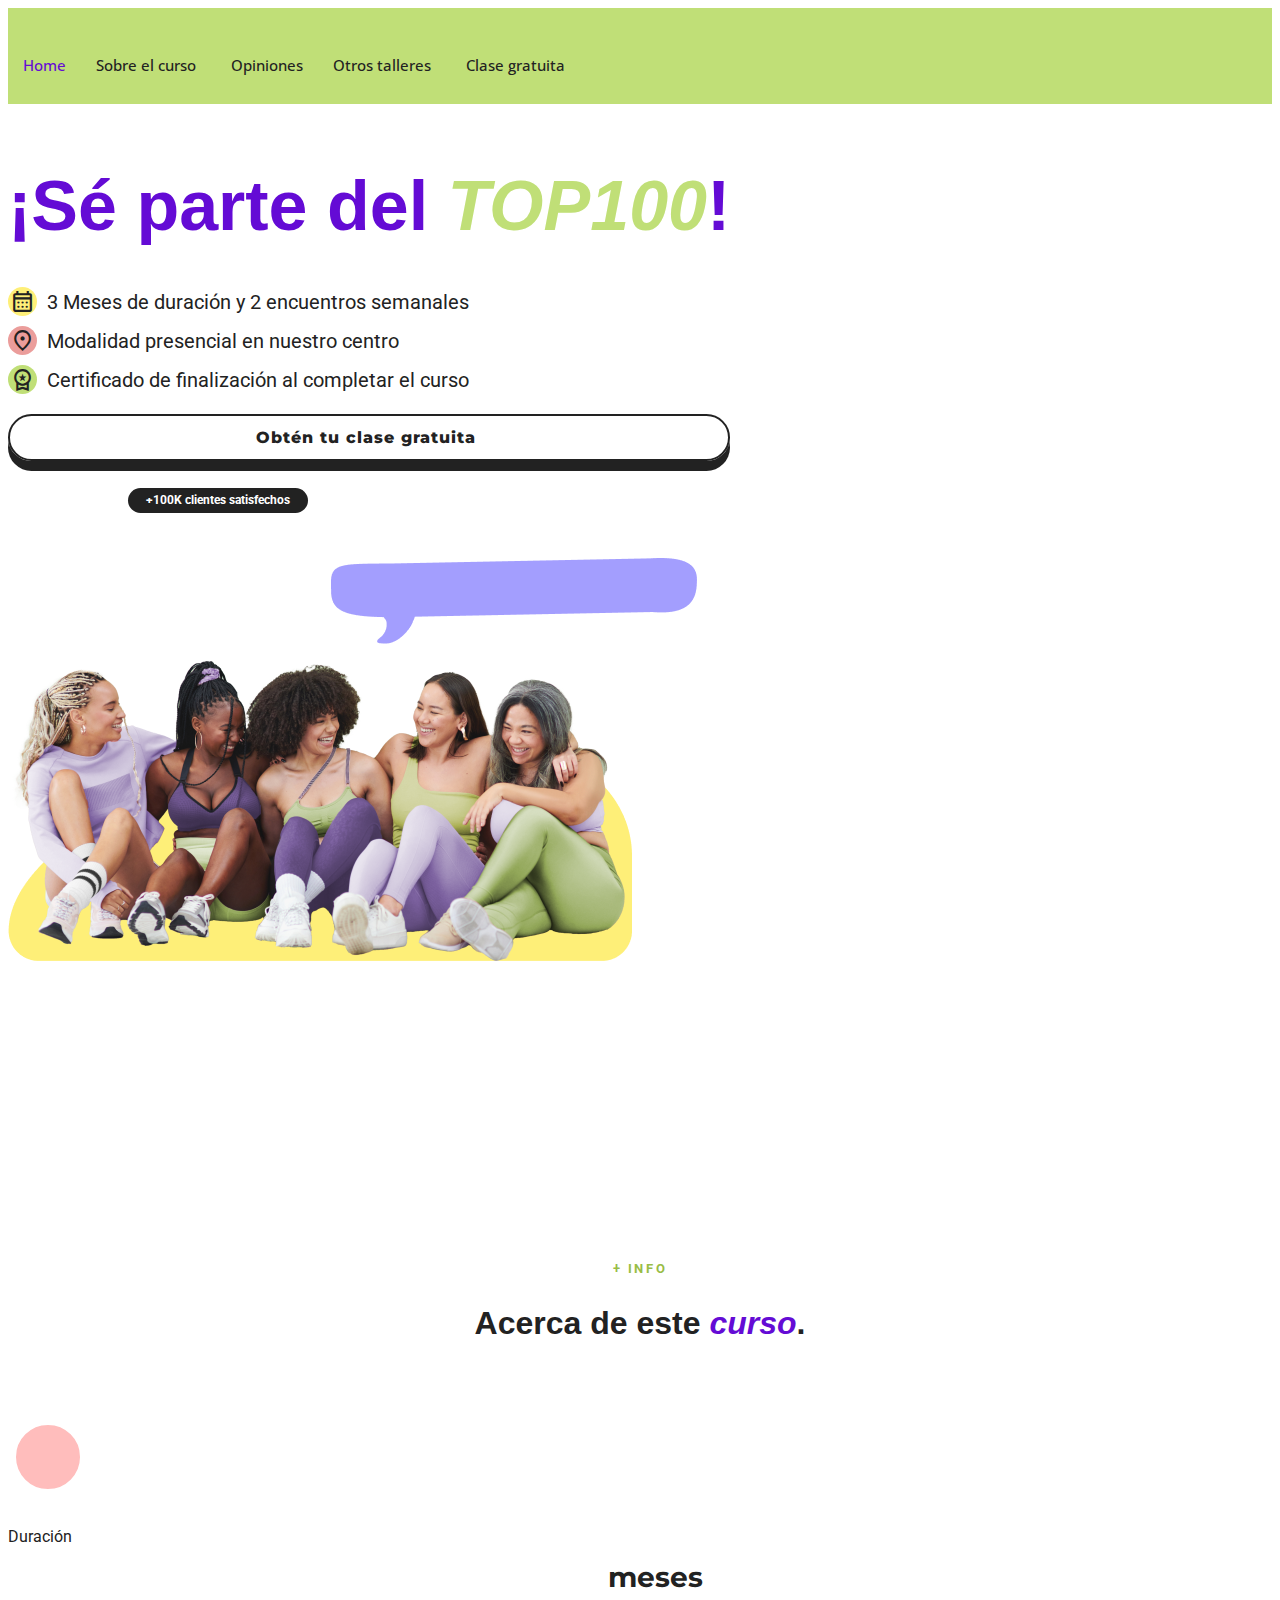
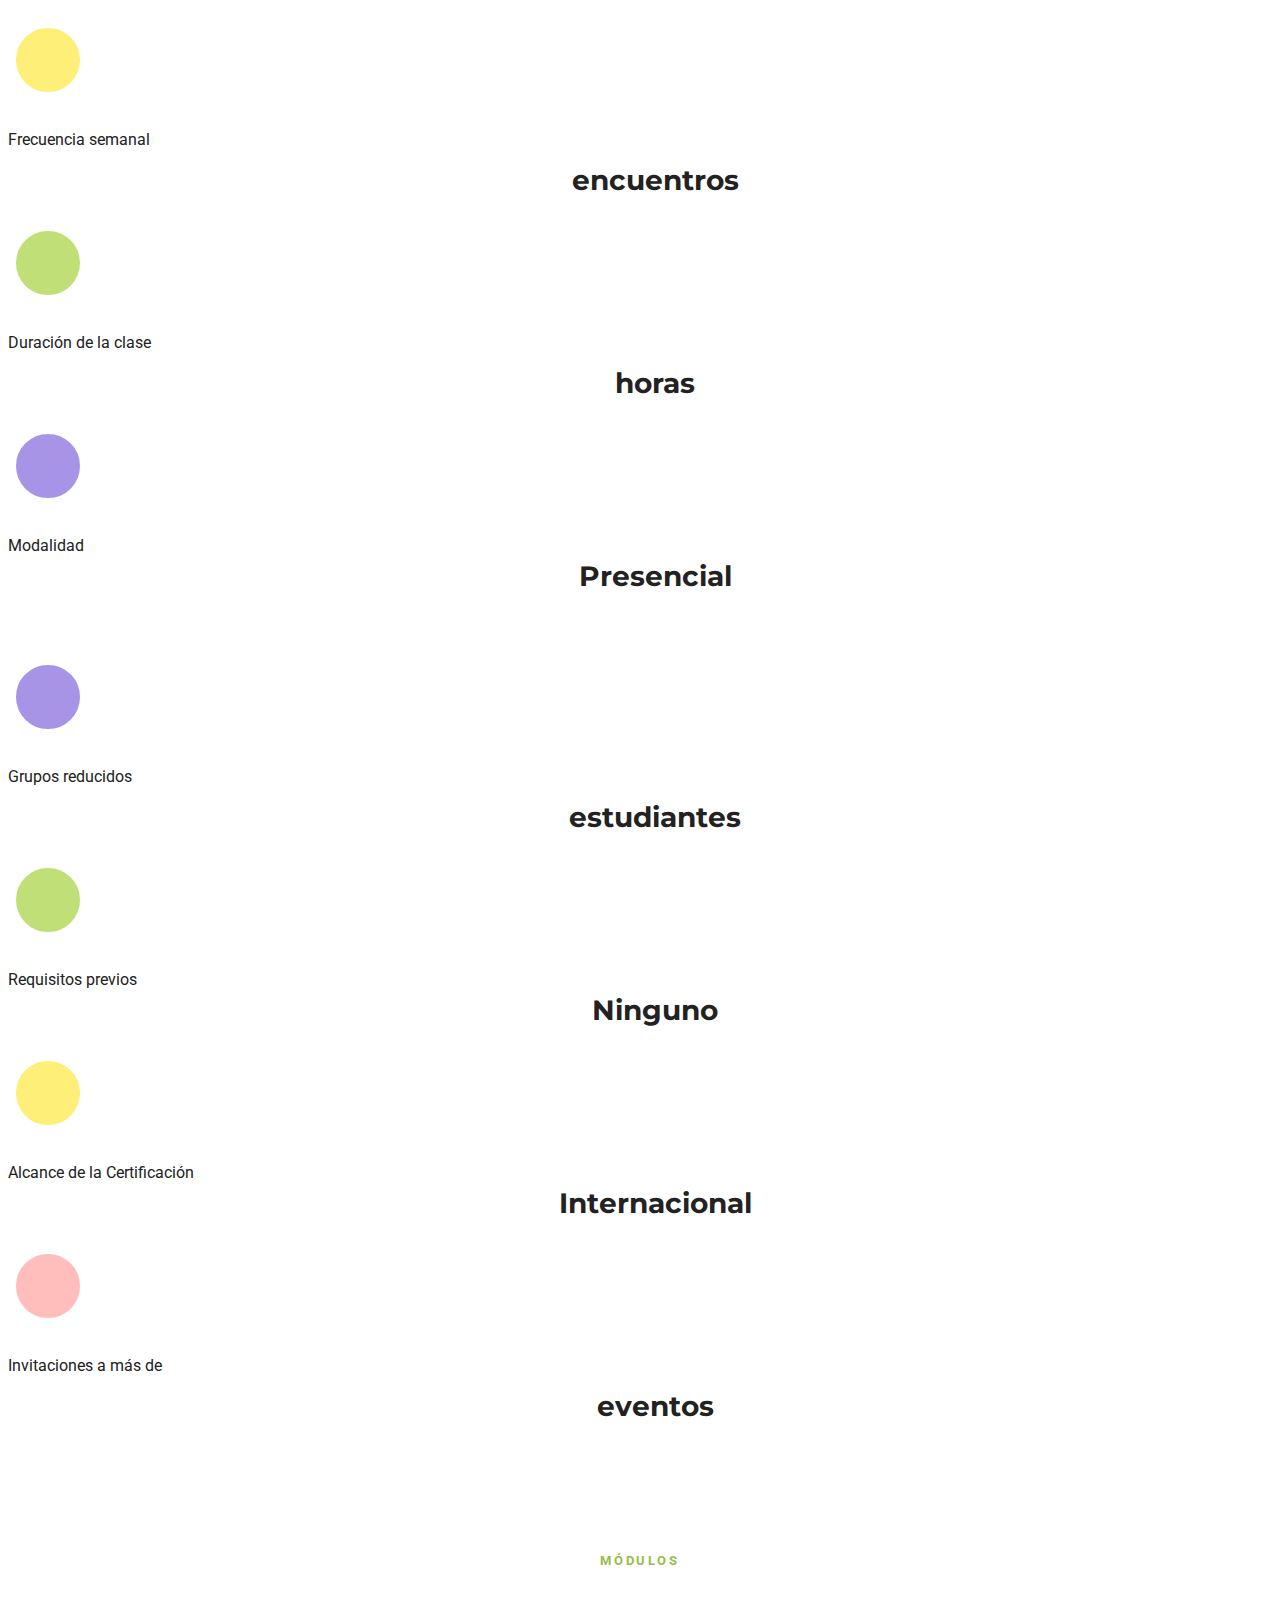
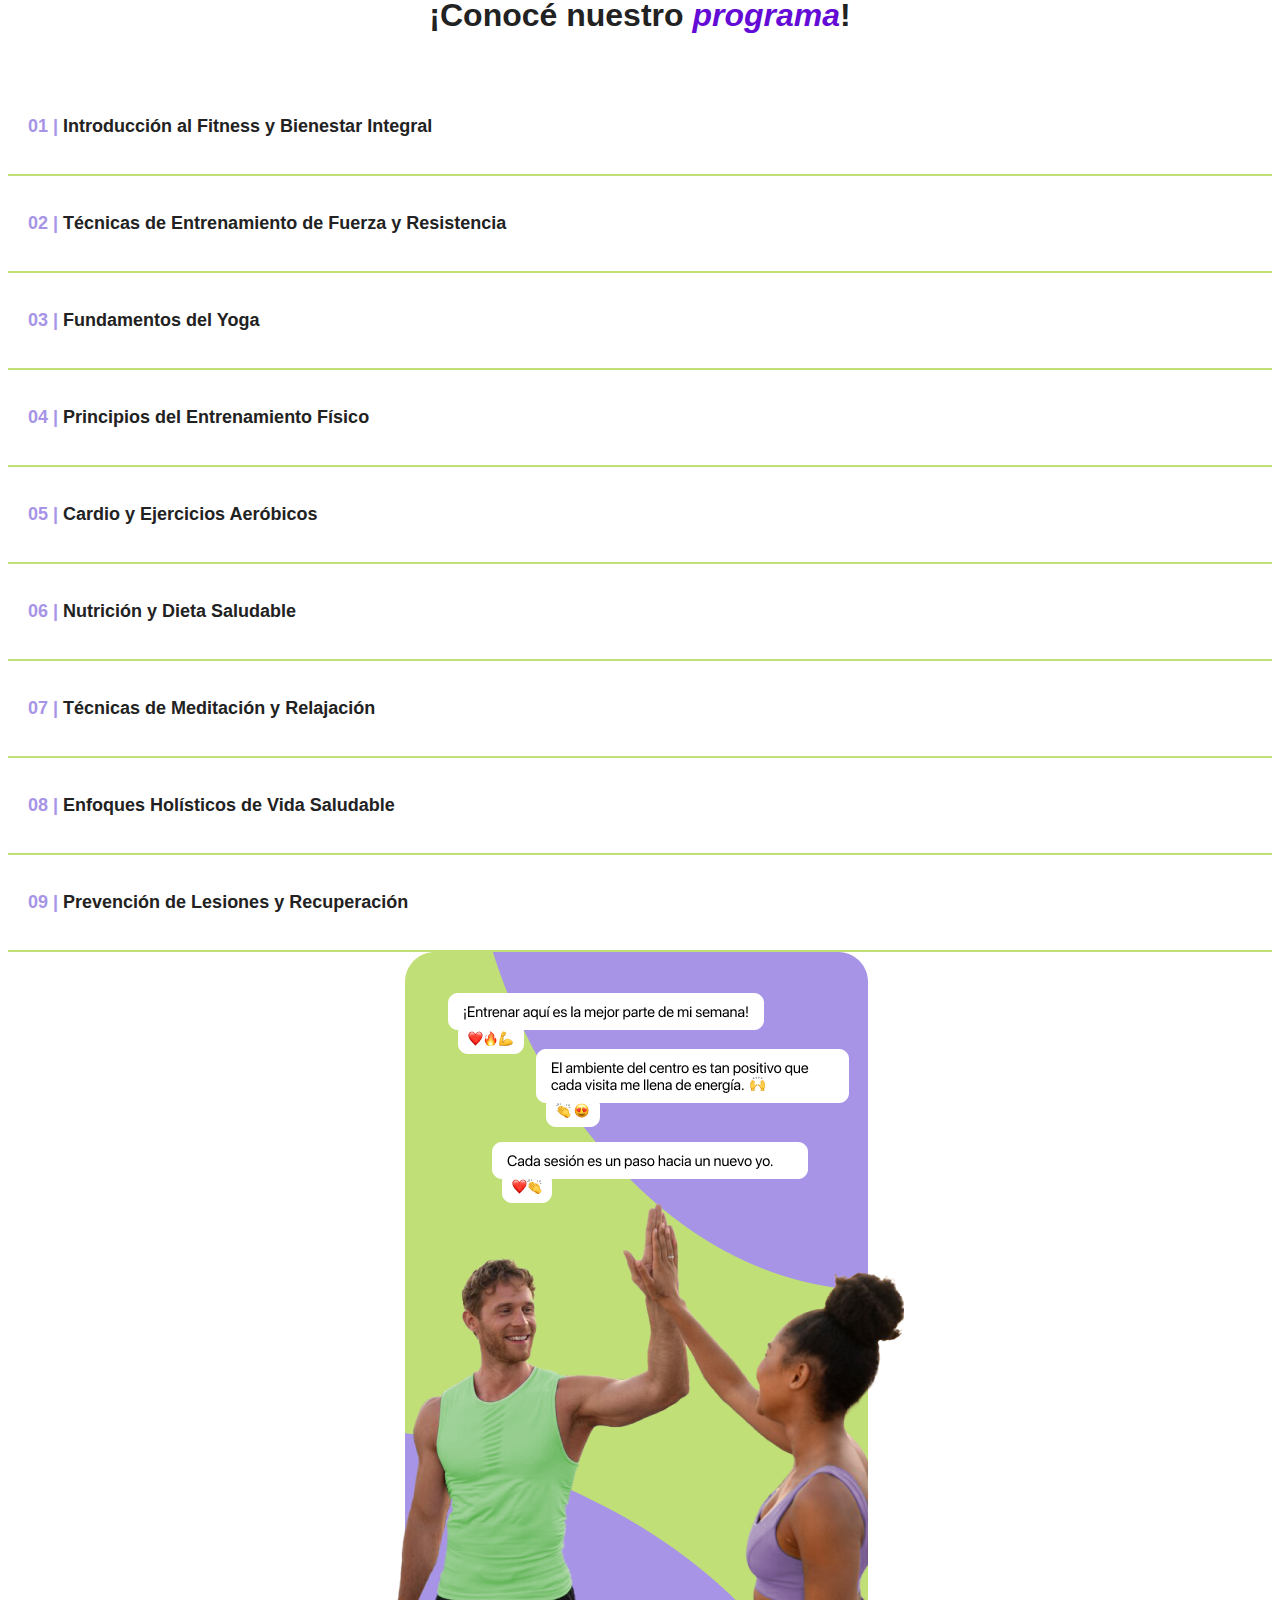
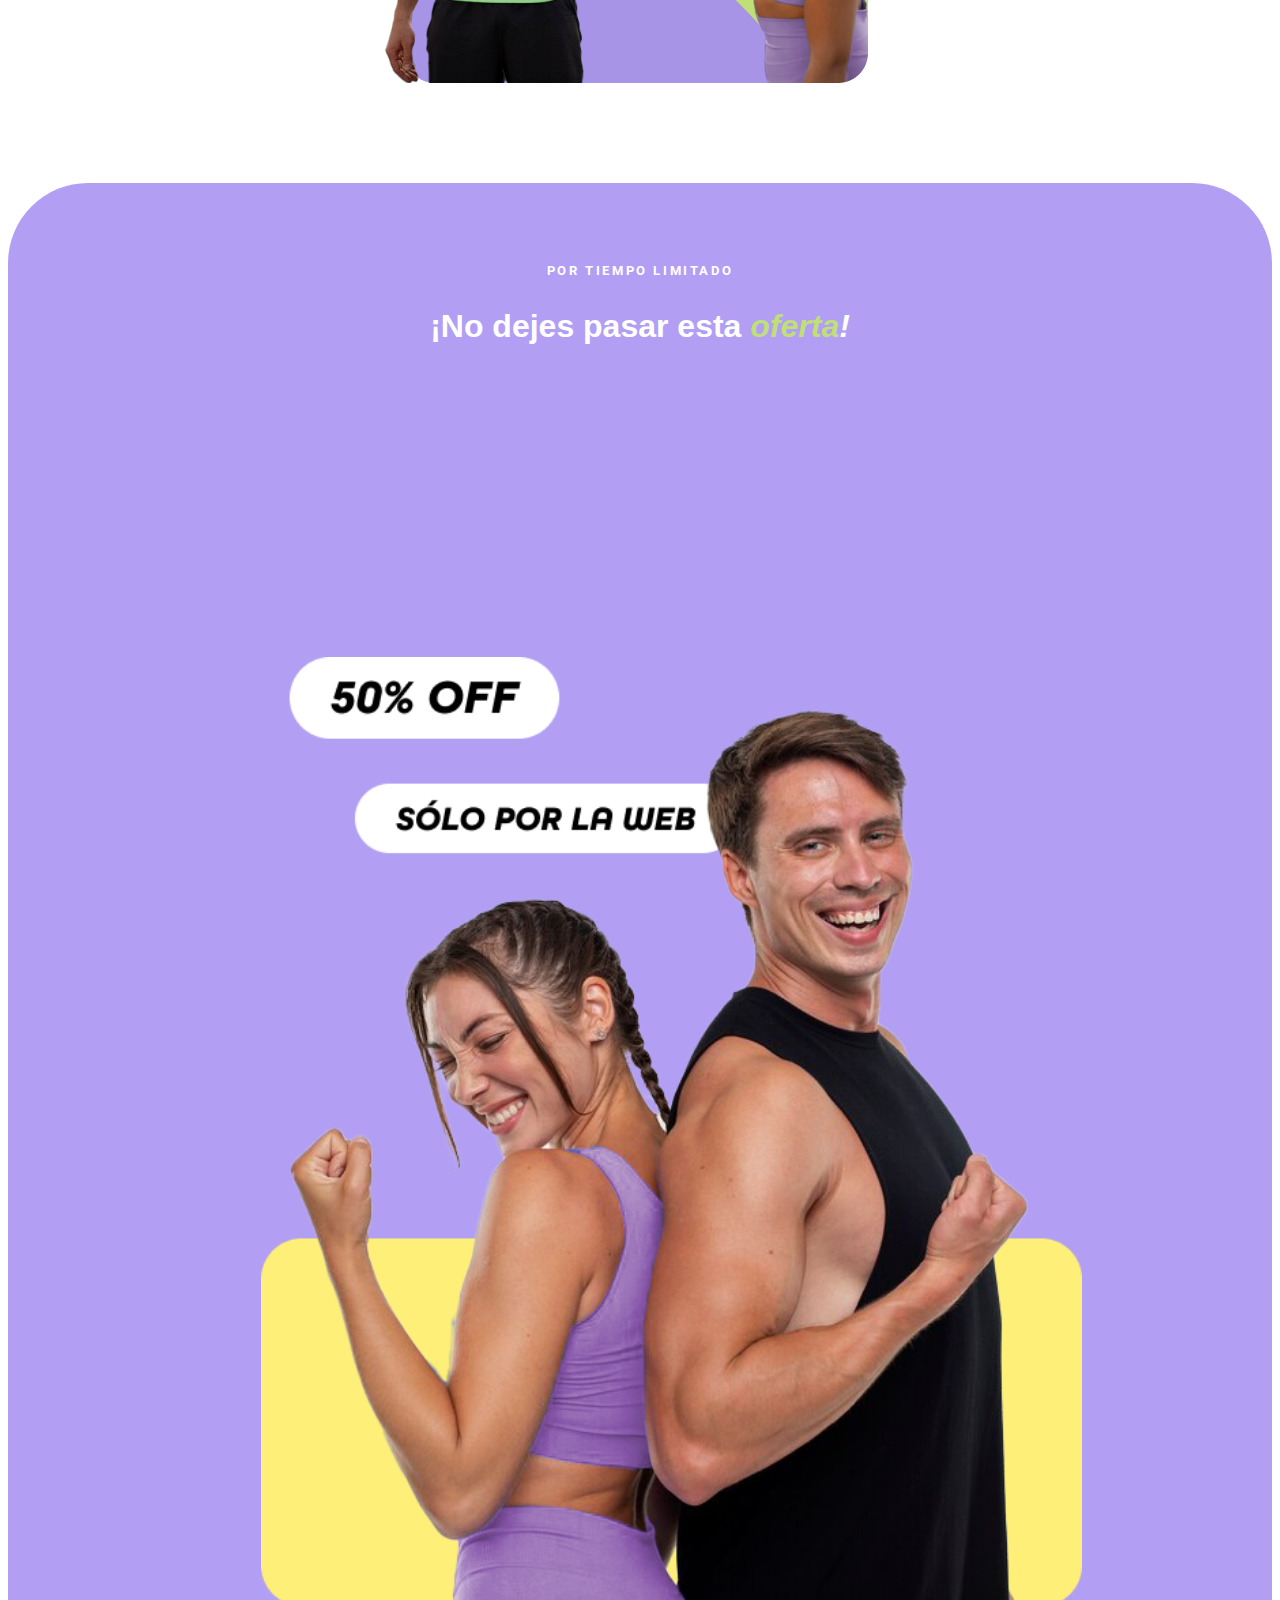
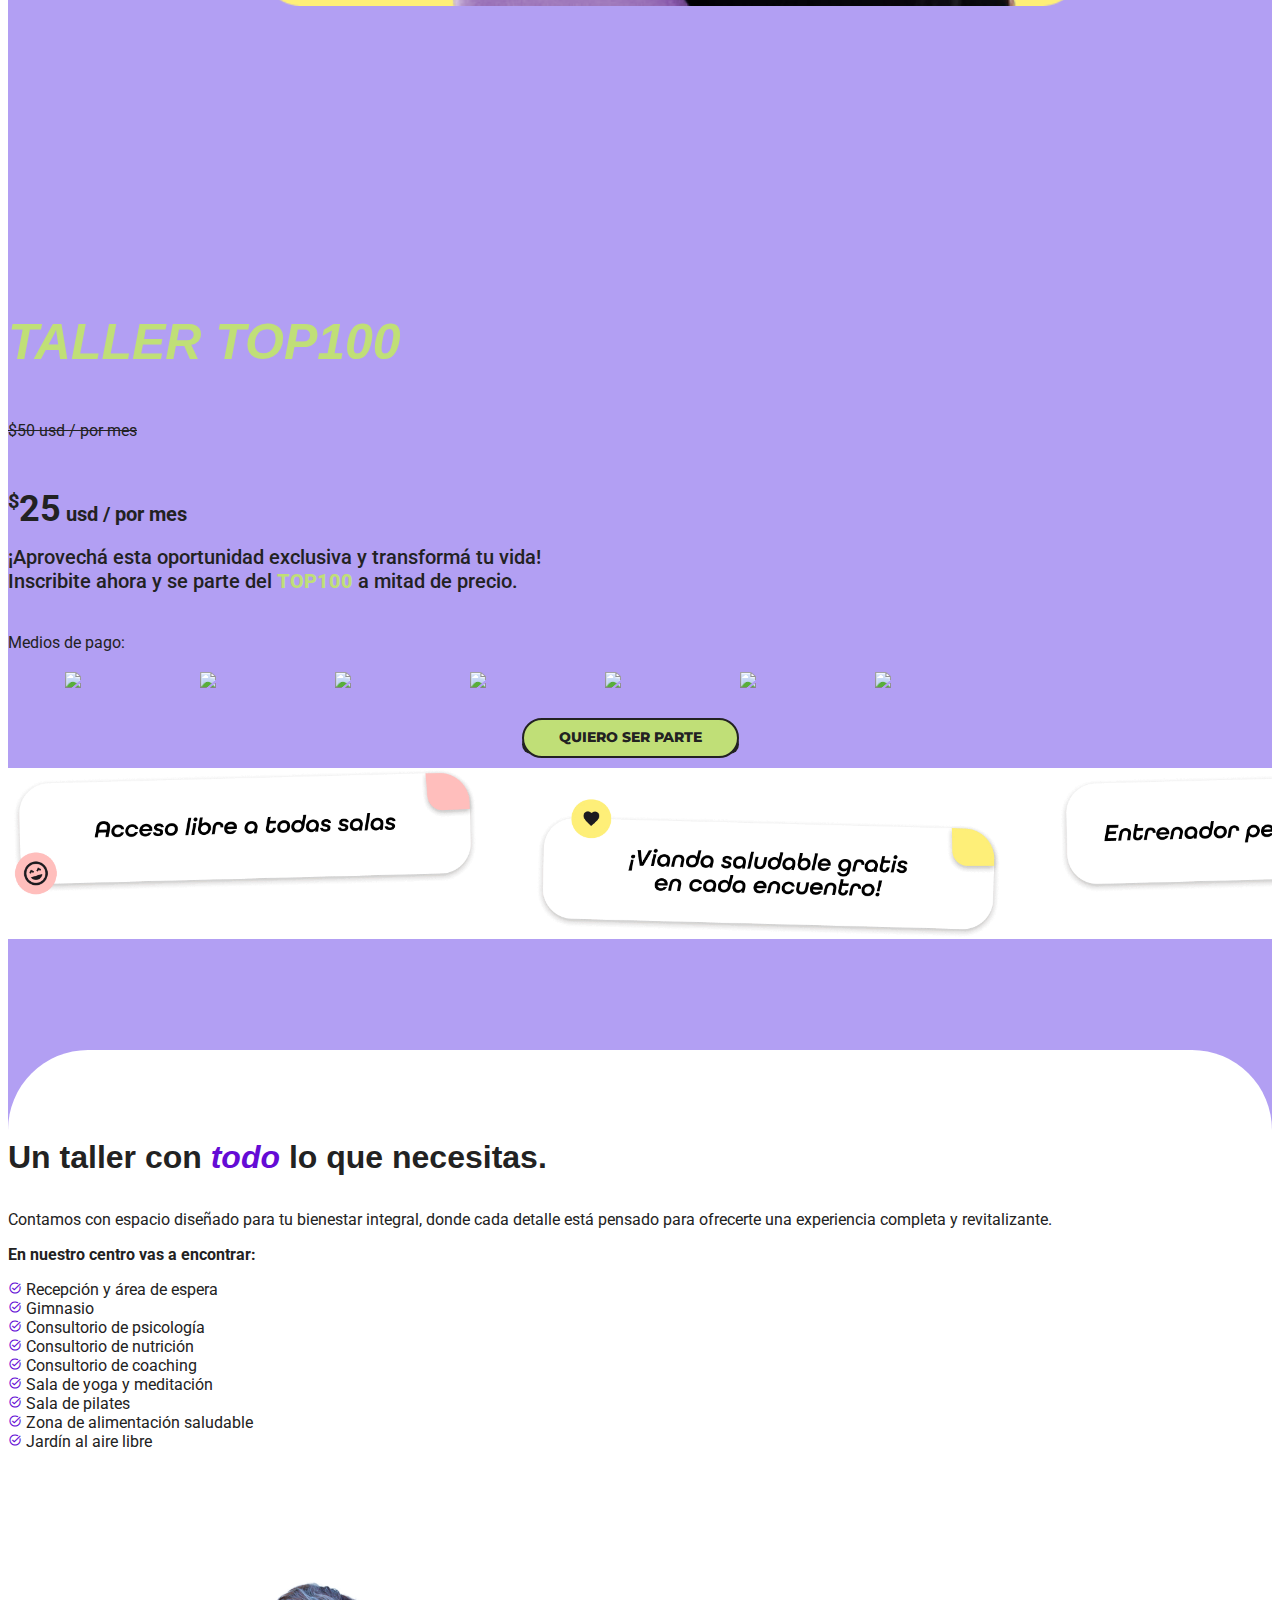
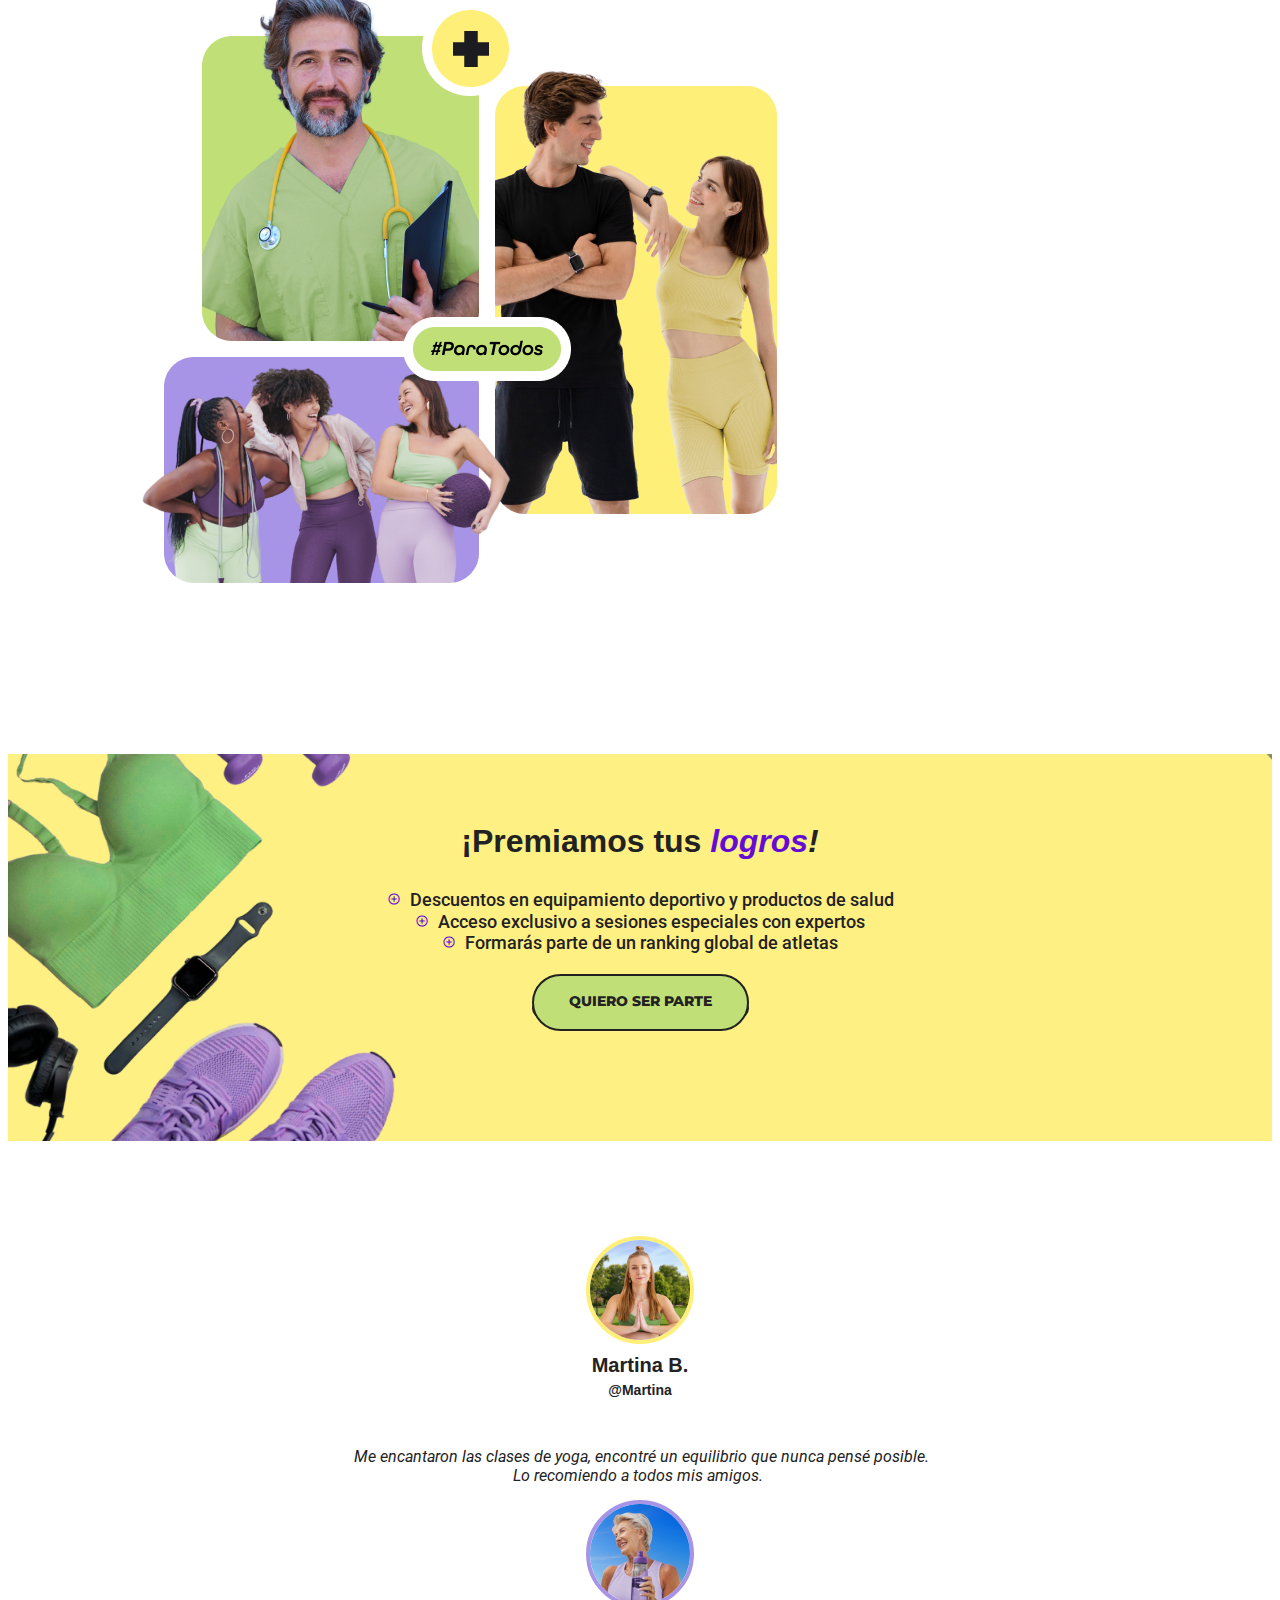
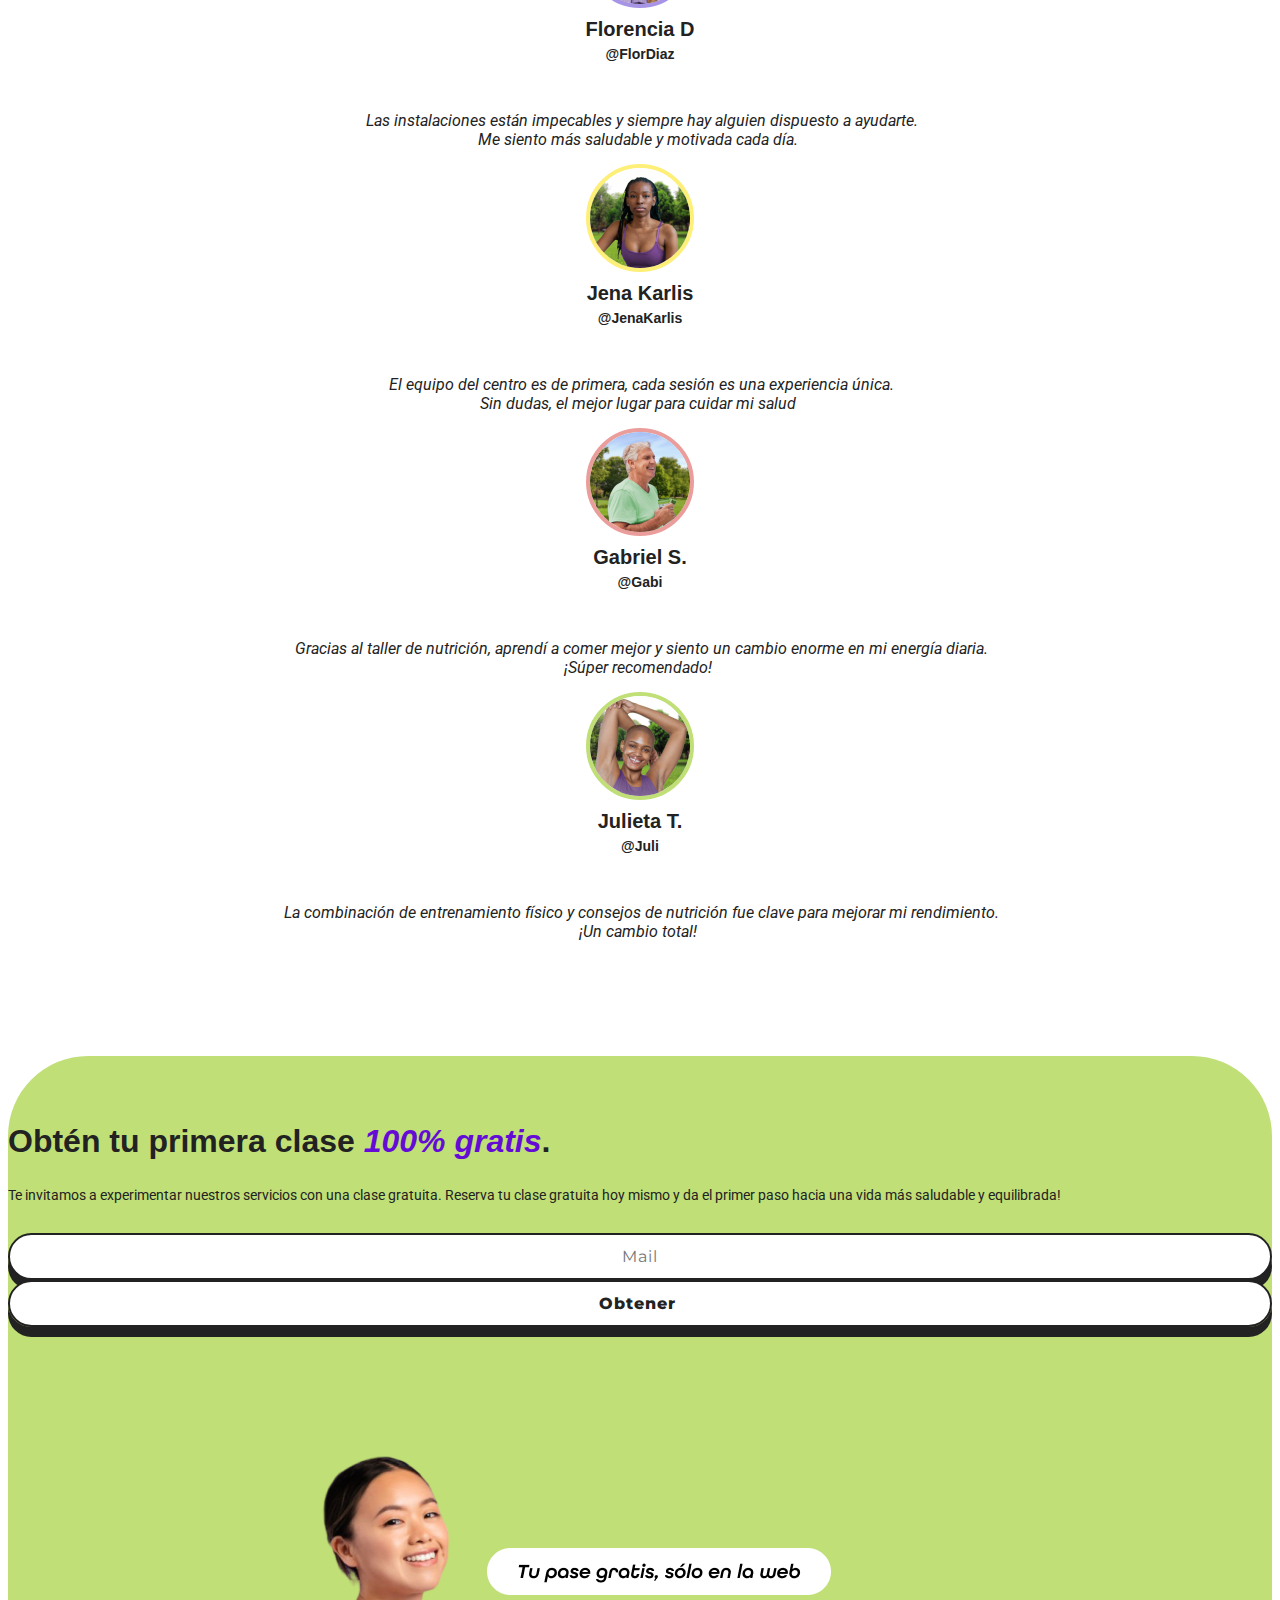
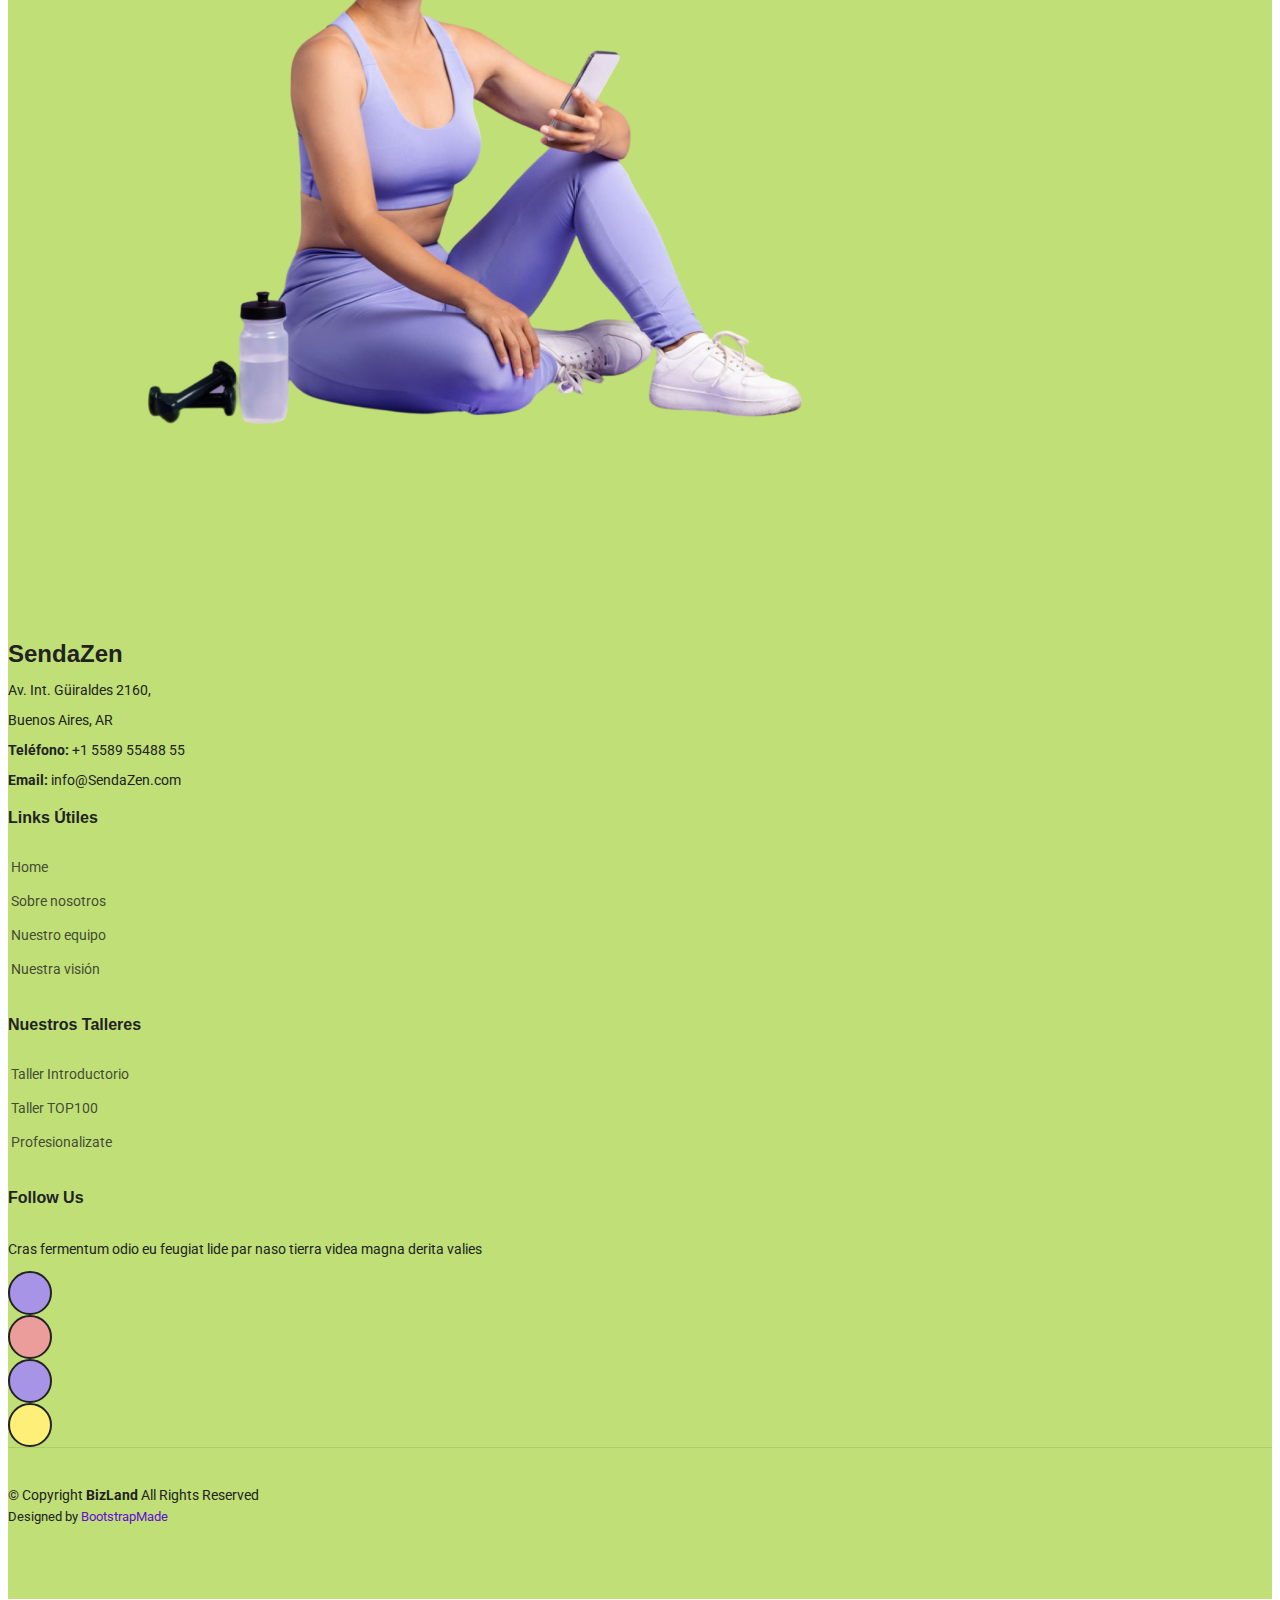
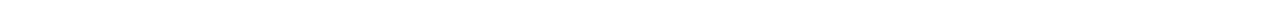
==== commit 419261d9: "mobile" ====
--- a/course.html
+++ b/course.html
@@ -509,7 +509,7 @@
 
 
 <!-- Price -->
-<section id="pricing" class="pricing section" style="border-top-right-radius: 200px; border-top-left-radius: 200px;">
+<section id="pricing" class="pricing section" style="border-top-right-radius: 5rem; border-top-left-radius: 5rem;">
     
           
   <div class="container section-title primaryContent" data-aos="fade-up">
@@ -610,7 +610,7 @@
 
 <!-- CERTIFICACIÓN -->
 <section id="certification" class="faq section certification" style="background-color: #B29FF3; margin: 0px; padding: 0px;">
-  <section id="certification" class="faq section certification" style="background-color: white; border-top-right-radius: 200px; border-top-left-radius: 200px; margin: 0px;">
+  <section id="certification" class="faq section certification" style="background-color: white; border-top-right-radius: 5rem; border-top-left-radius: 5rem; margin: 0px;">
 
 </section>
 </section><!-- /CERTIFICACIÓN Section -->
--- a/assets/css/main_course.css
+++ b/assets/css/main_course.css
@@ -535,8 +535,8 @@
   padding-bottom: 50px;
   position: relative;
  
-  border-top-right-radius: 200px;
-  border-top-left-radius: 200px;
+  border-top-right-radius: 5rem;
+  border-top-left-radius: 5rem;
 }
 
 .footer .footer-newsletter {
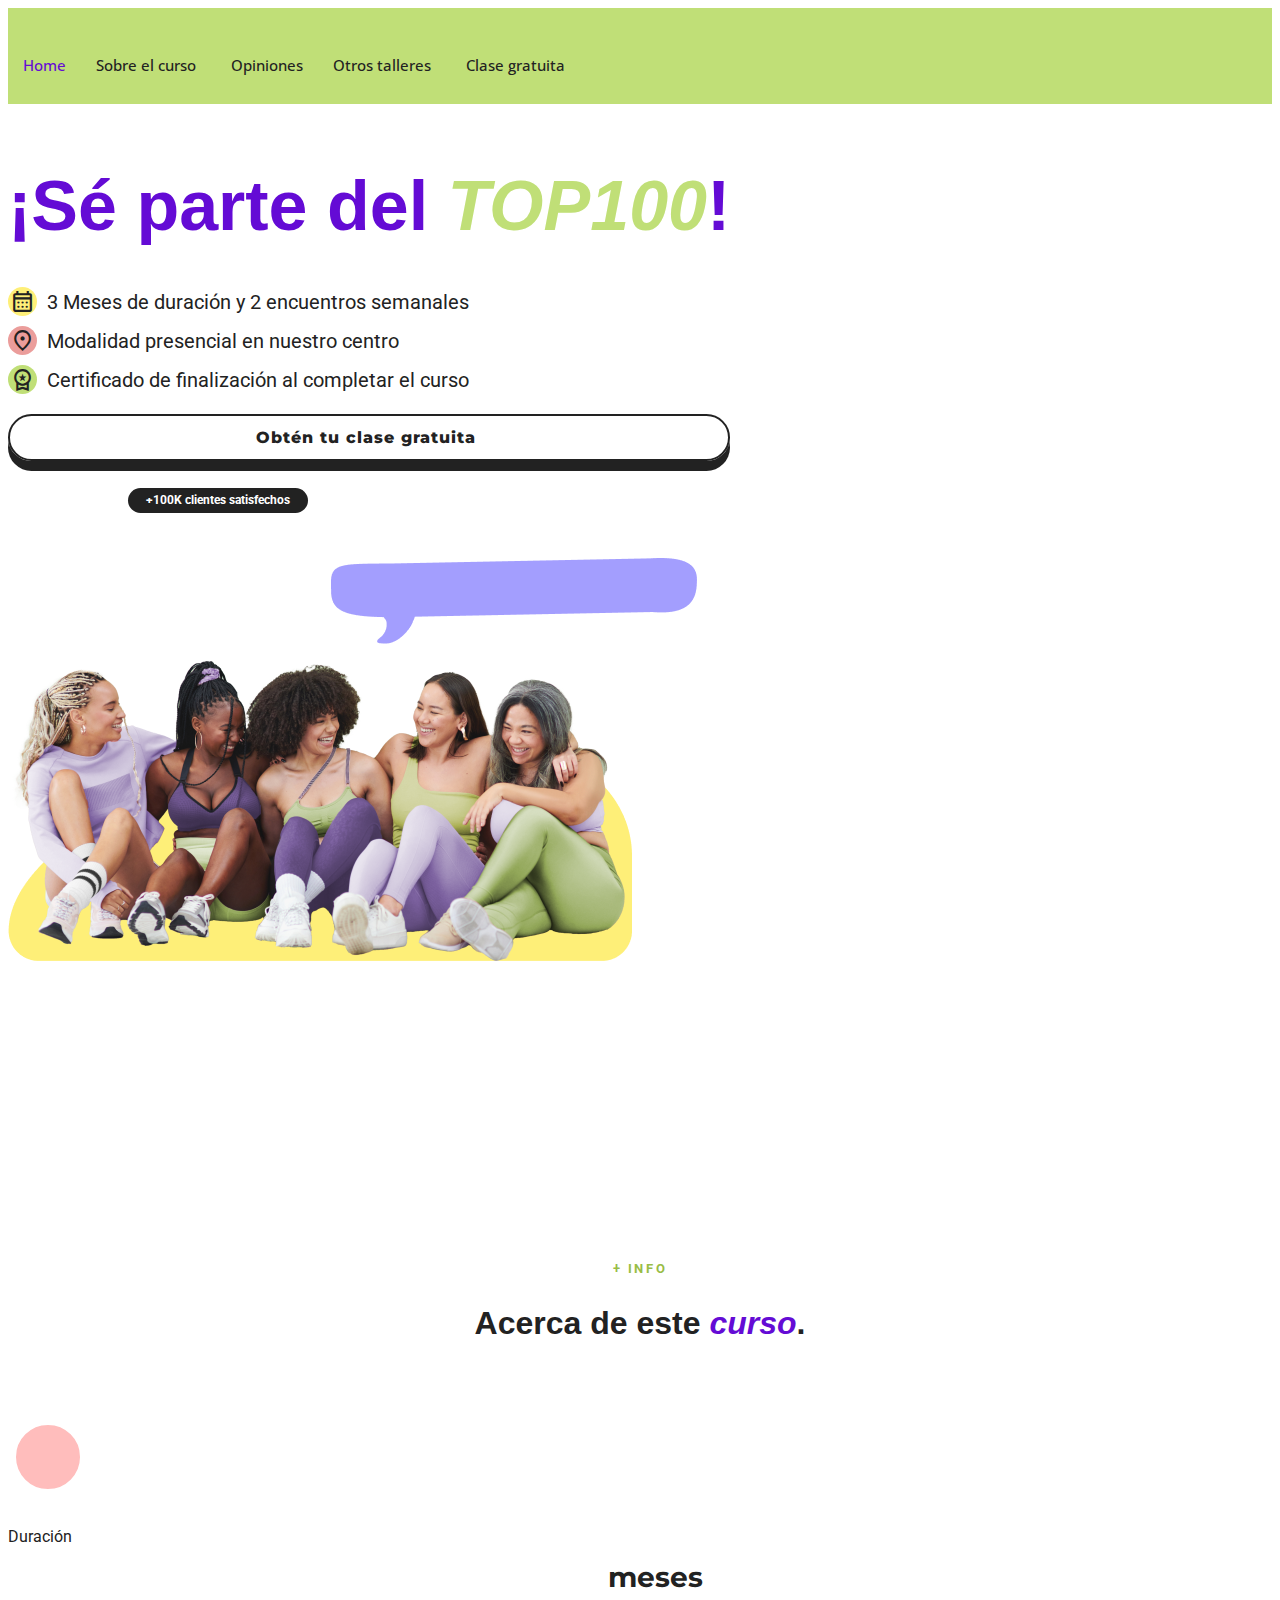
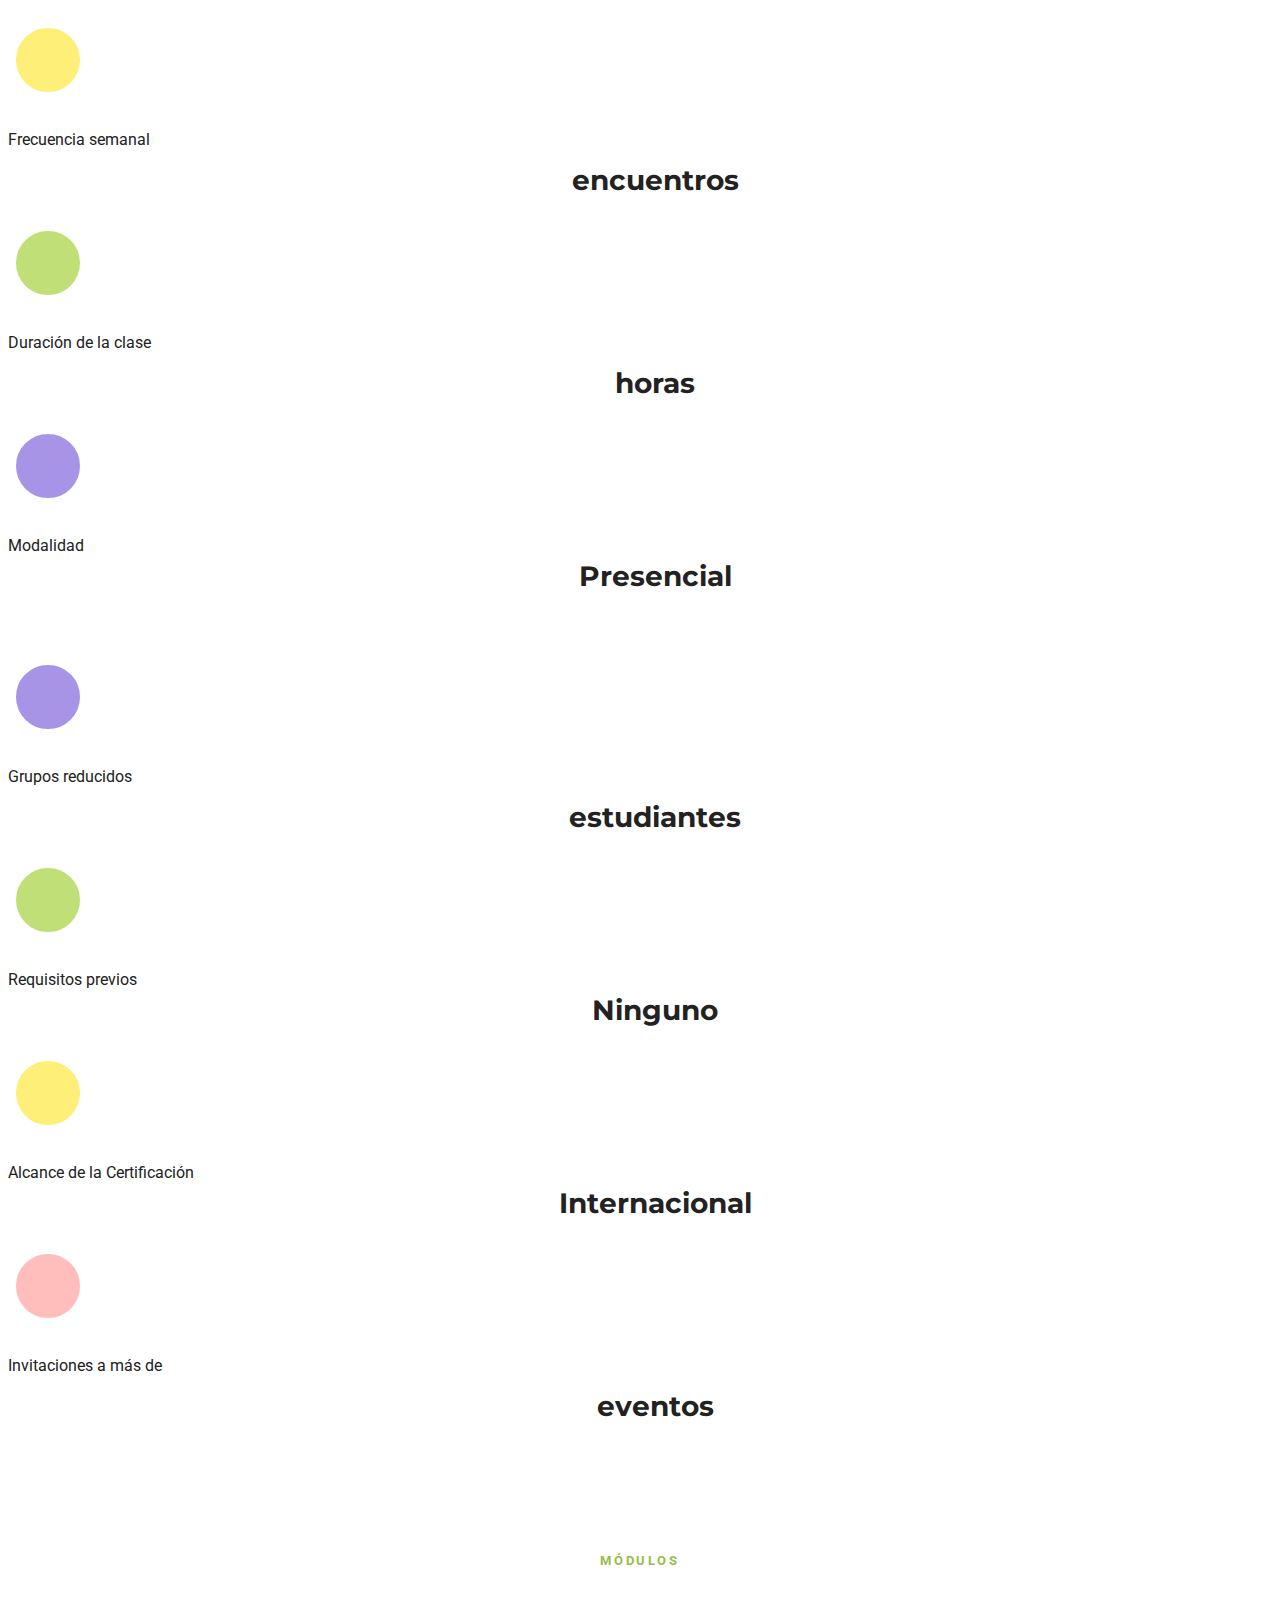
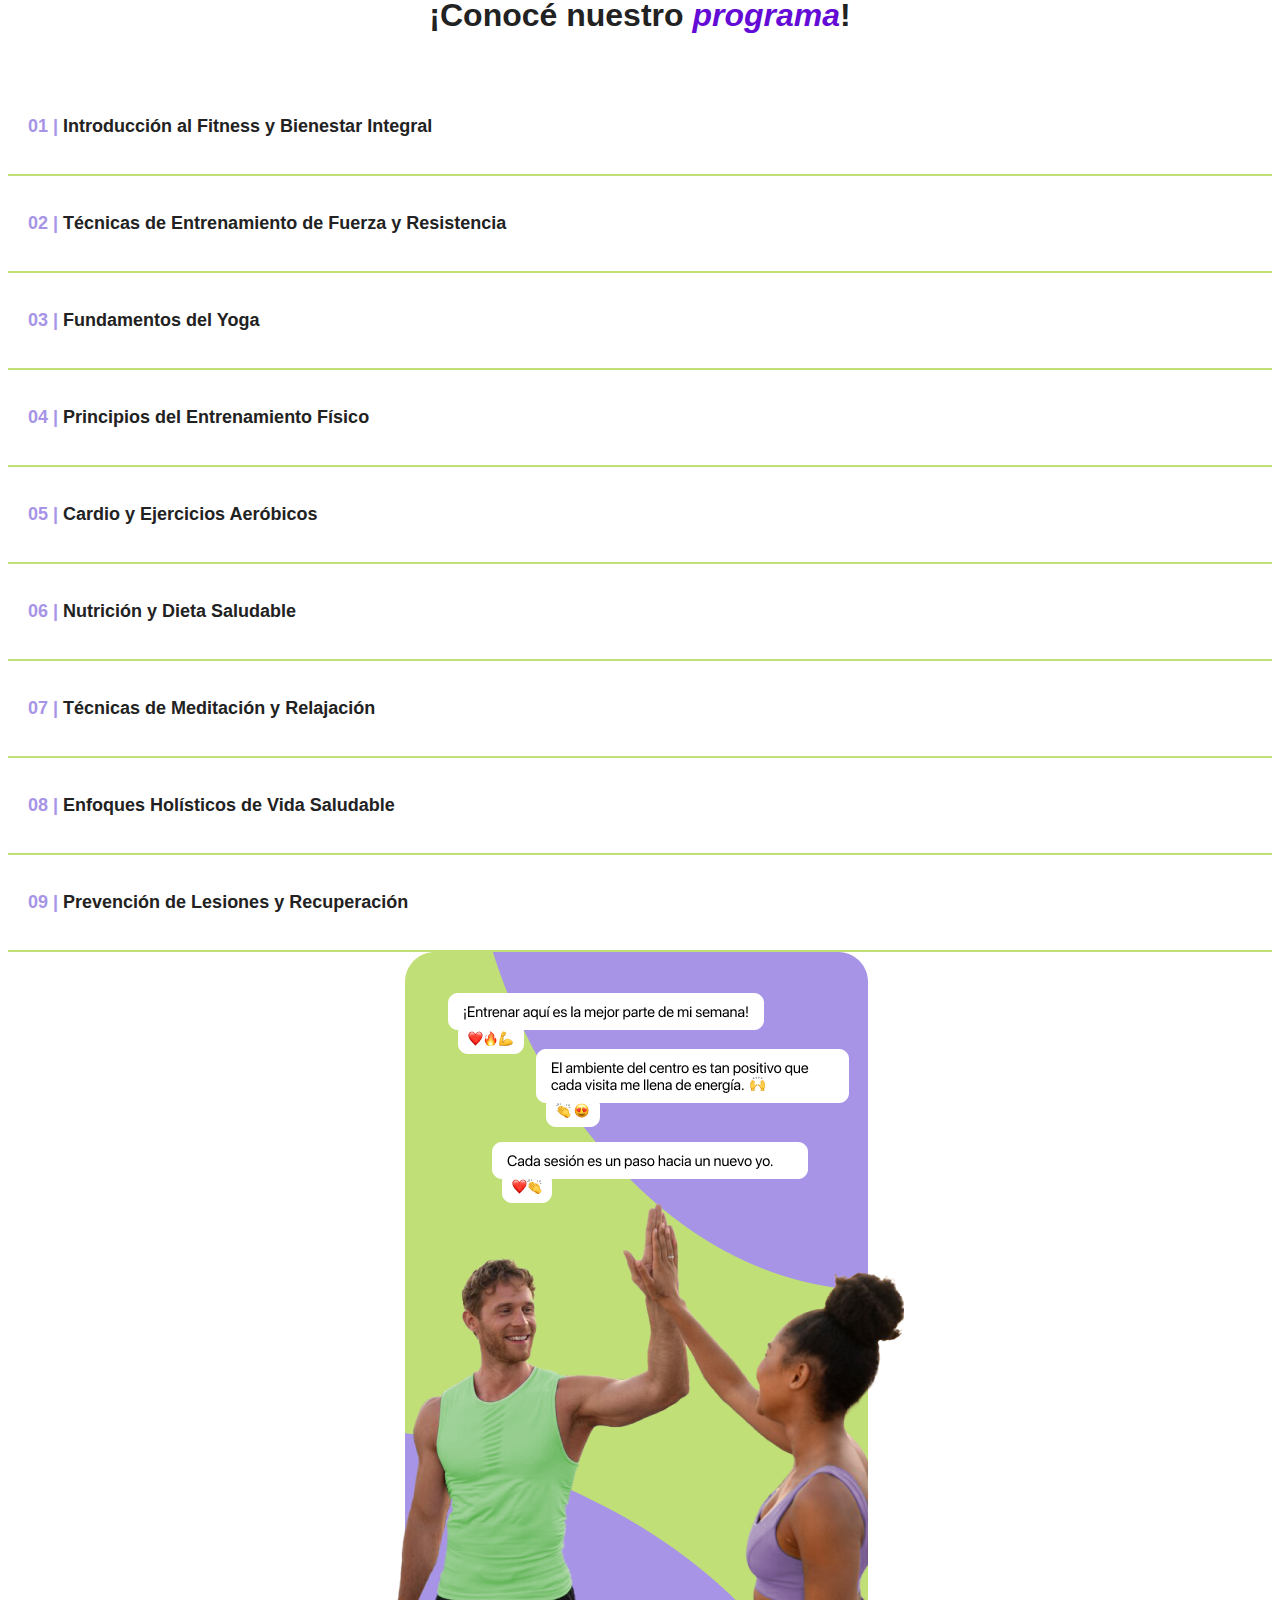
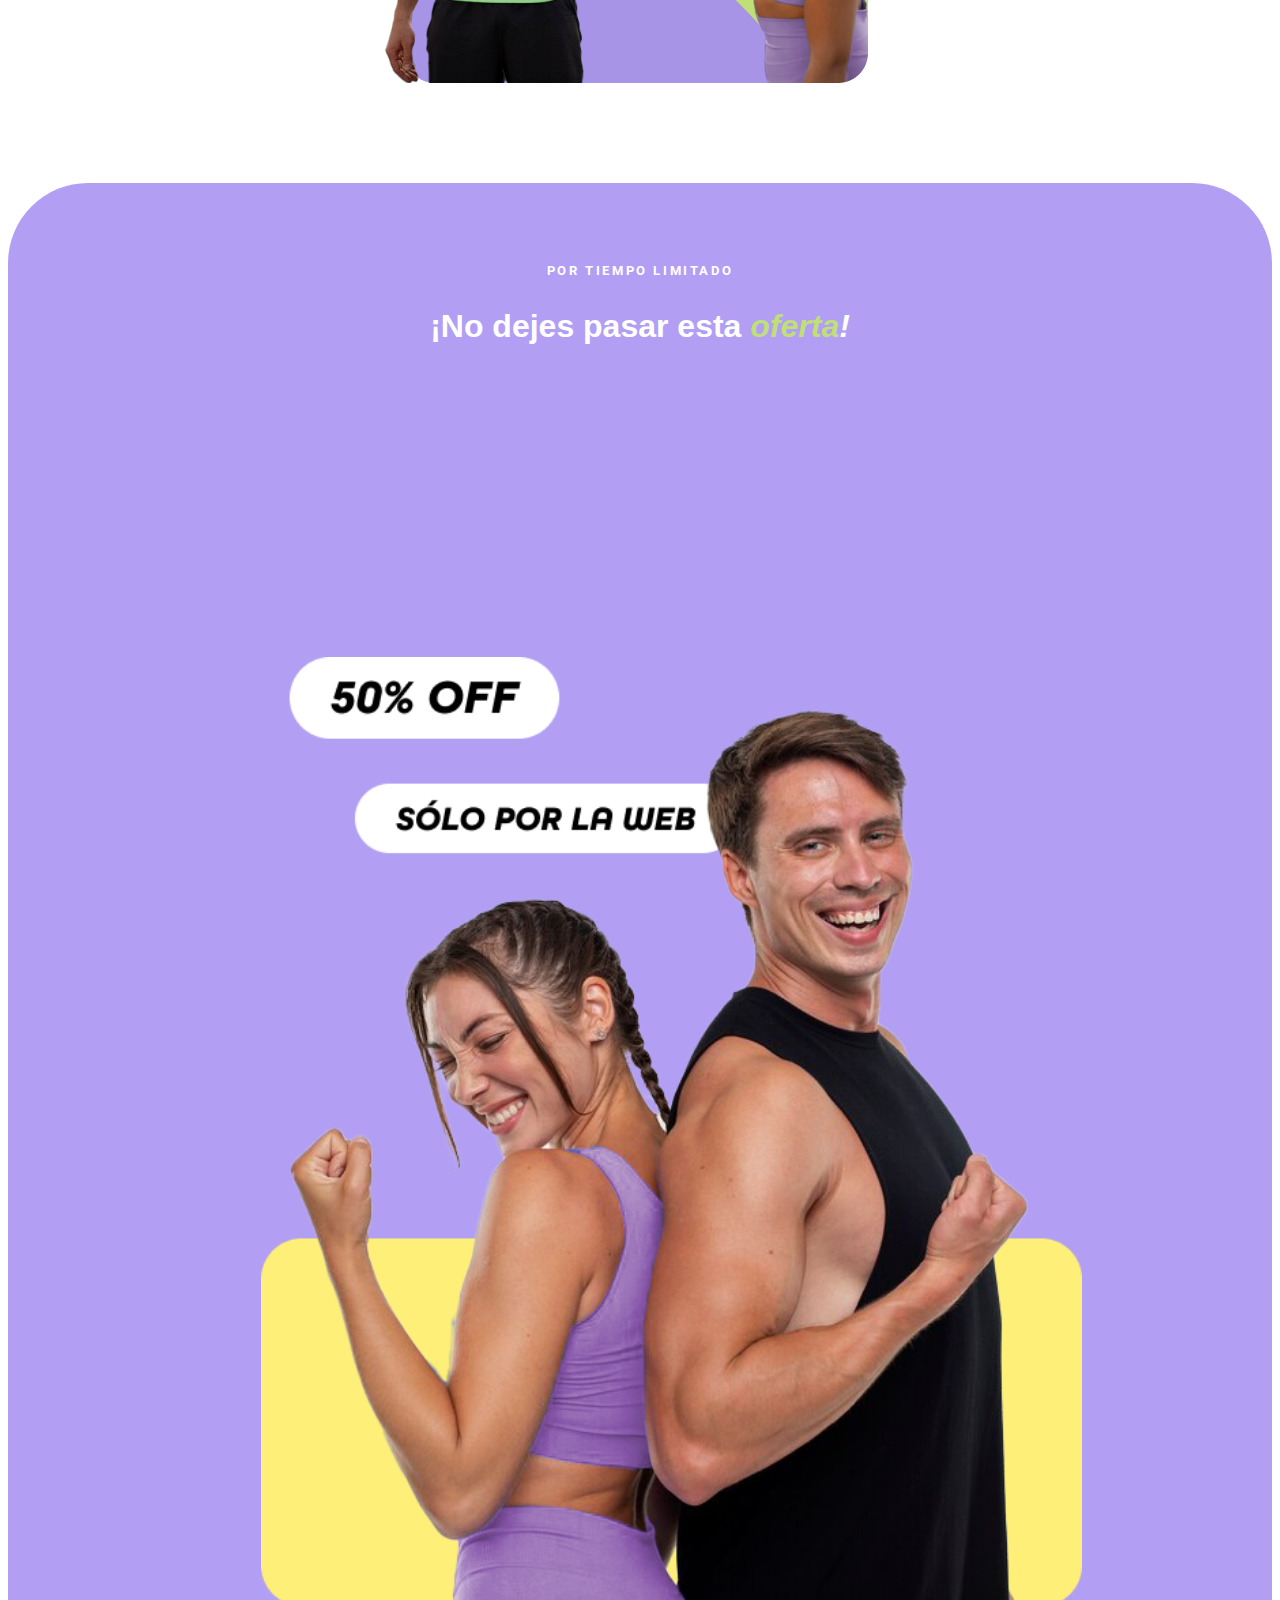
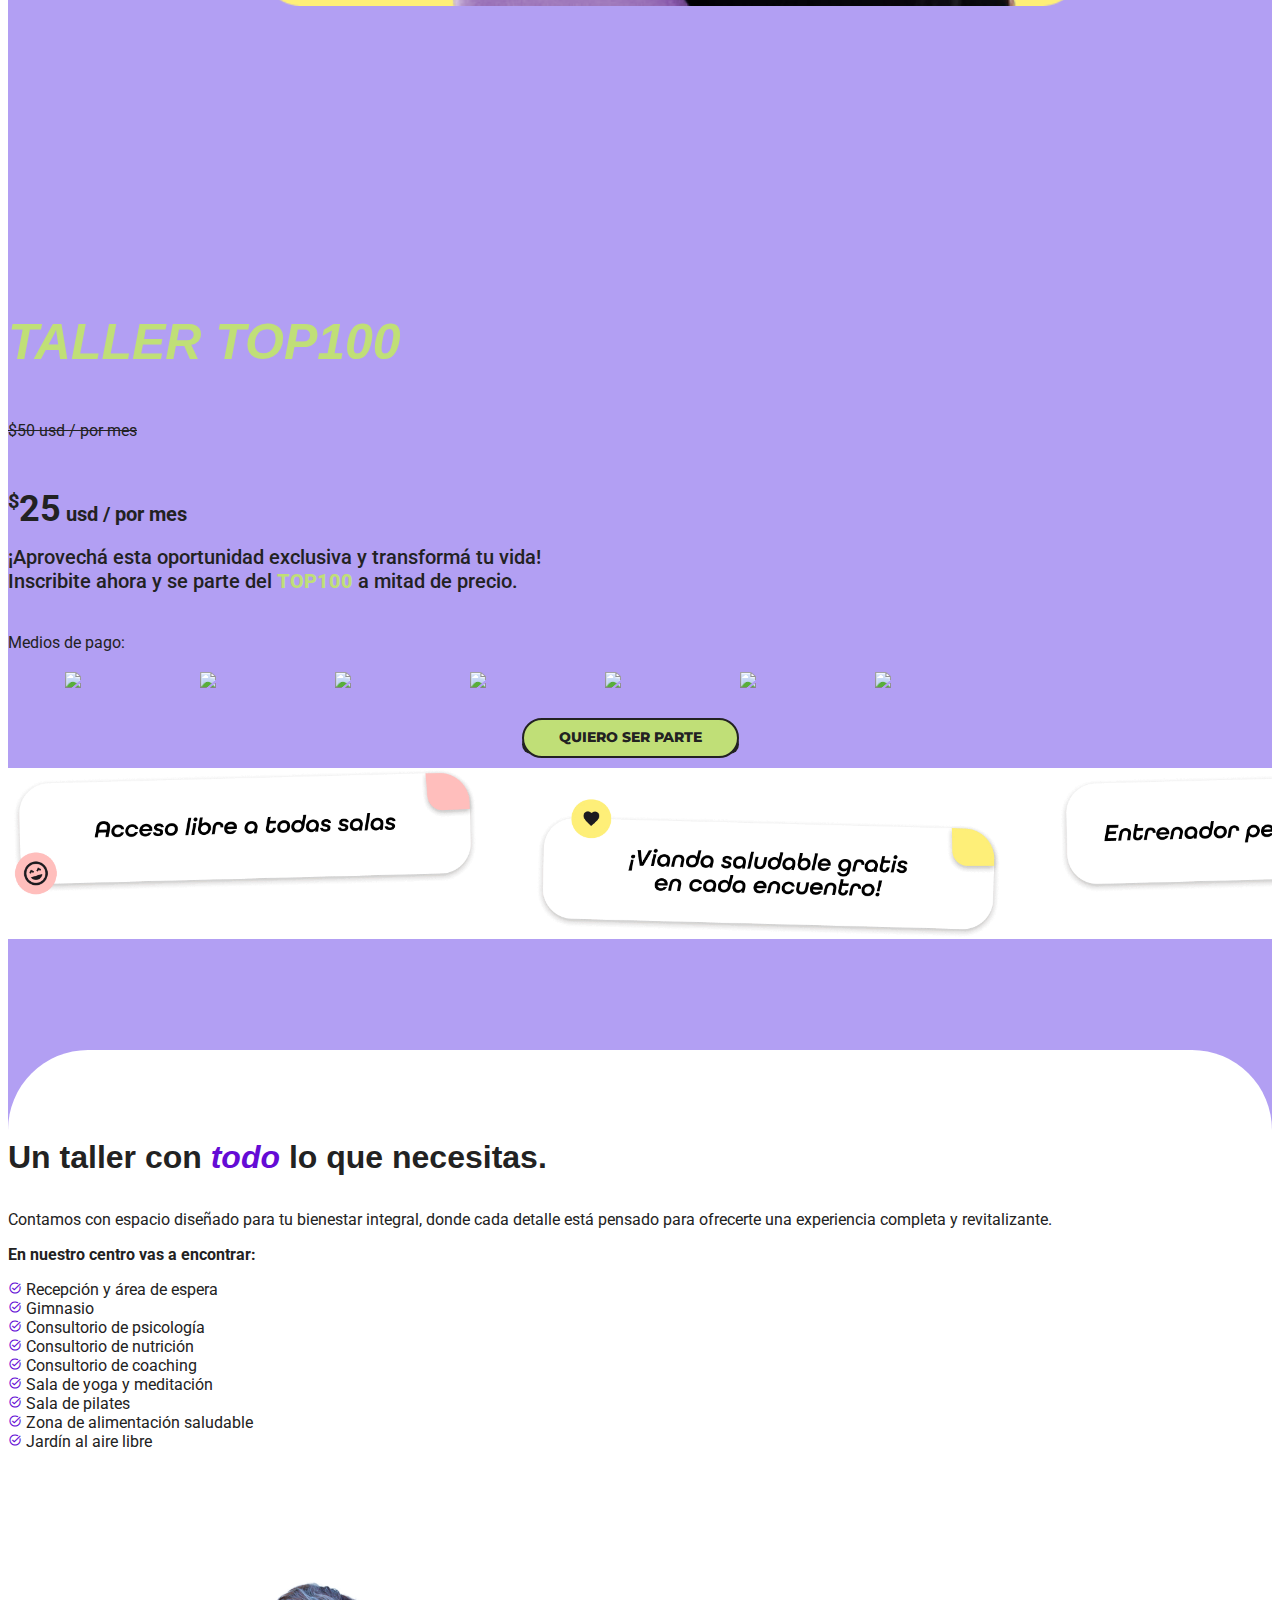
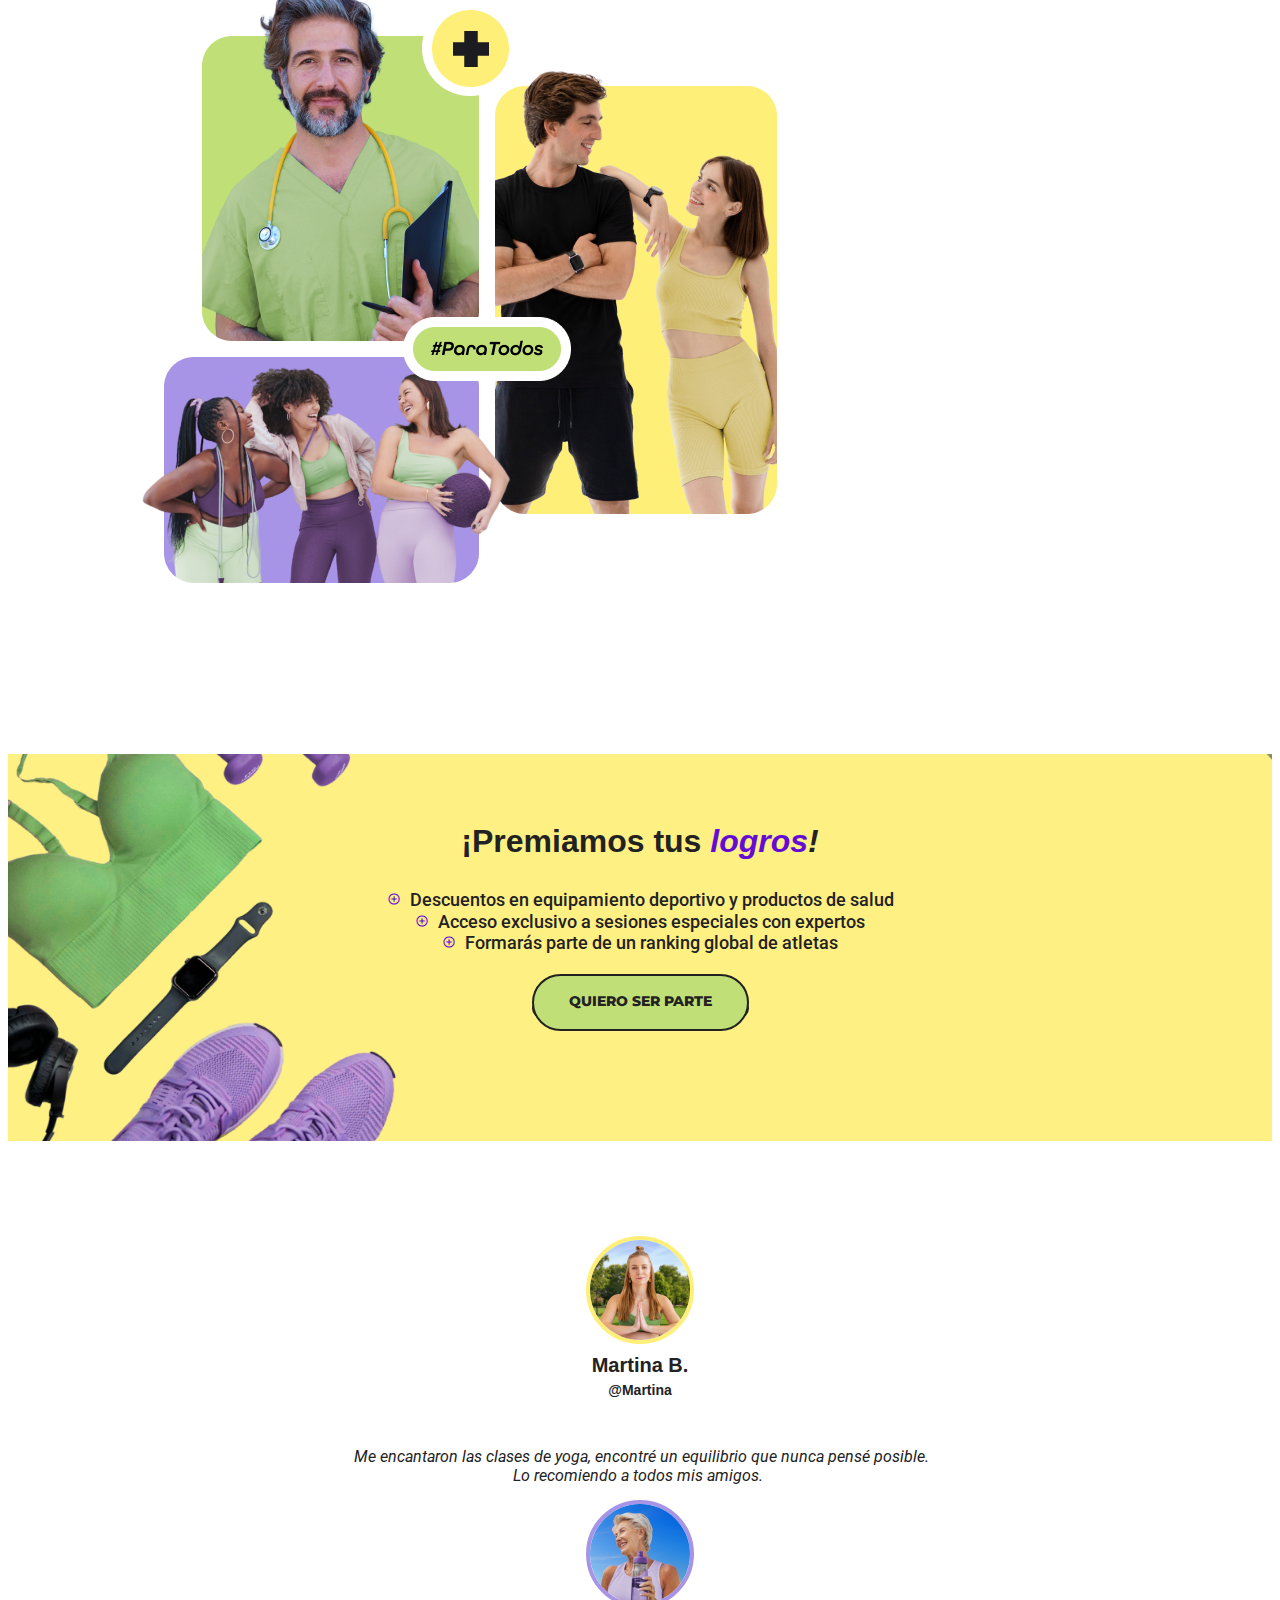
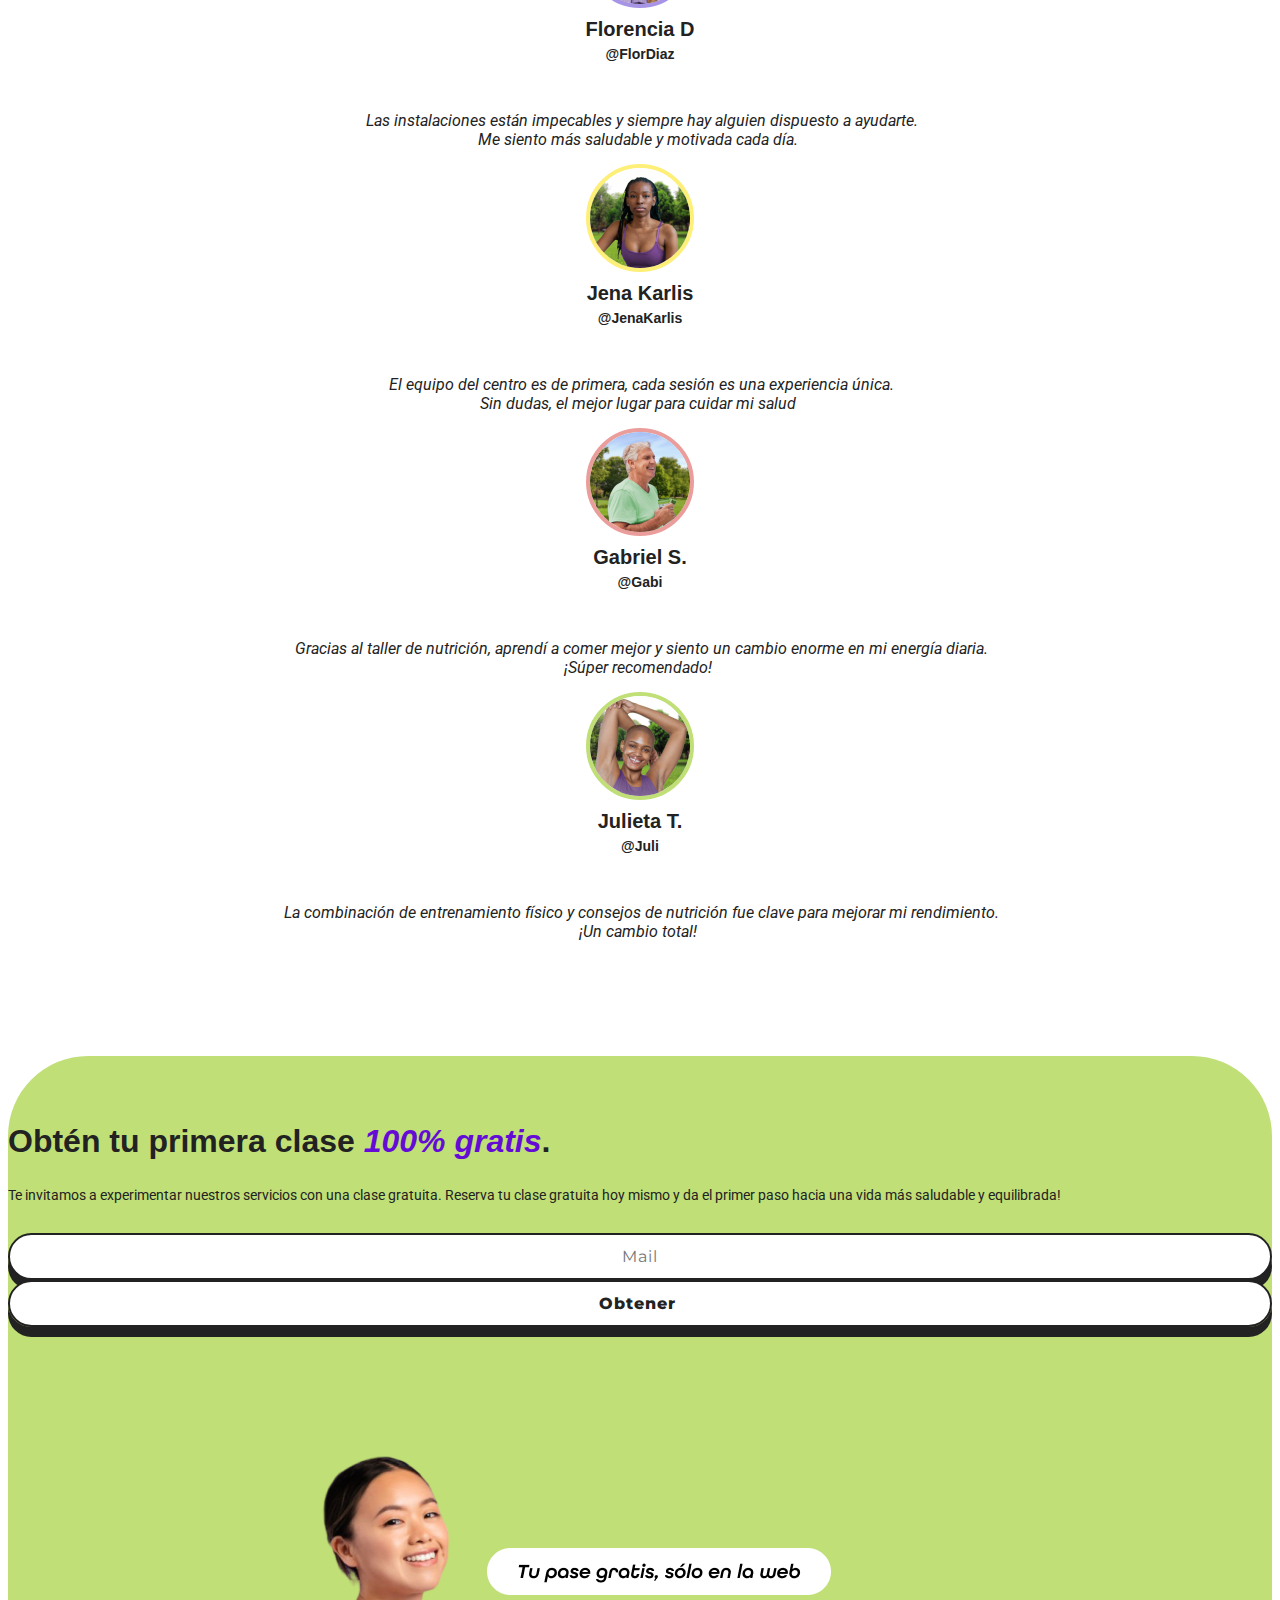
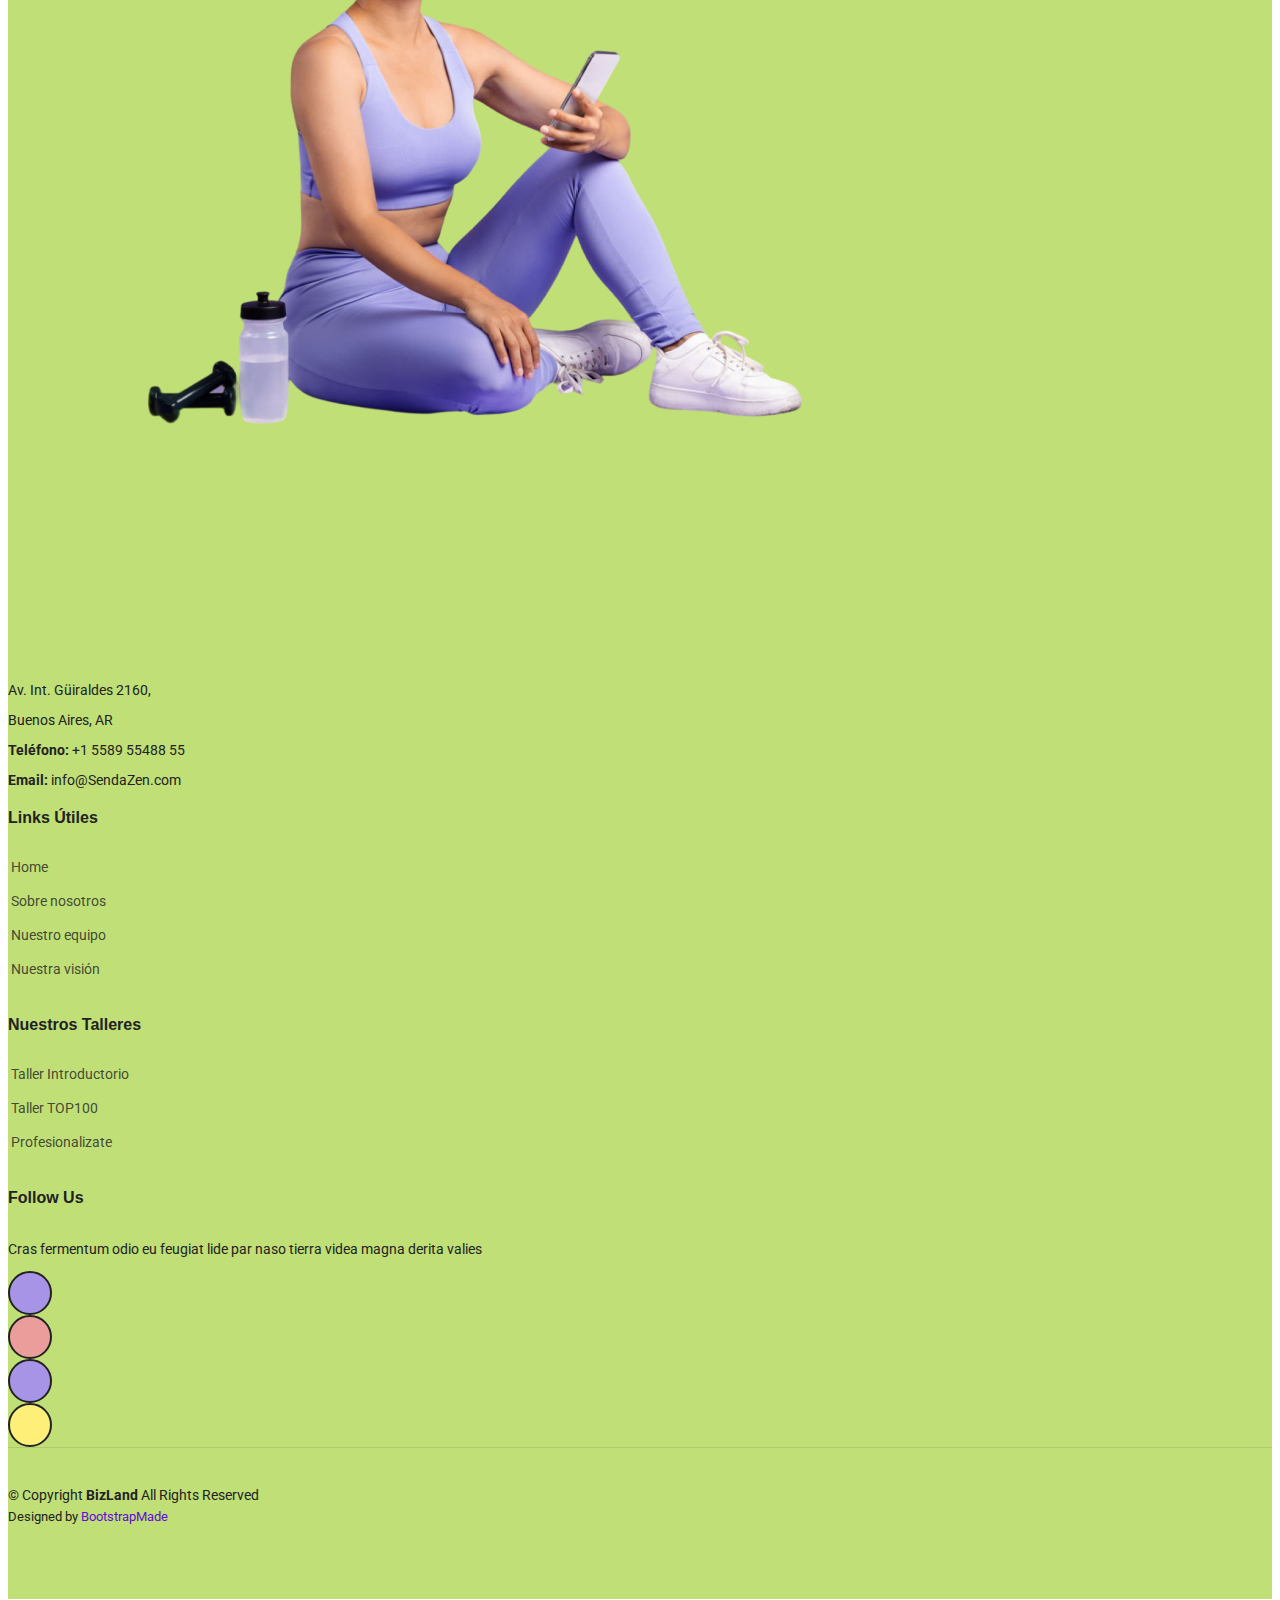
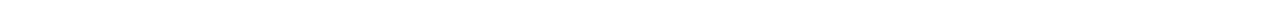
==== commit c0c53dec: "mobile home" ====
--- a/course.html
+++ b/course.html
@@ -1132,7 +1132,7 @@
       <div class="row gy-4">
         <div class="col-lg-4 col-md-6 footer-about">
           <a href="index.html" class="d-flex align-items-center">
-            <span class="sitename">SendaZen</span>
+            <span class="sitename"><img class="" style="width:150px;" src="assets/img/Logo-2.png" alt=""></span>
           </a>
           <div class="footer-contact pt-3">
             <p>Av. Int. Güiraldes 2160,</p>
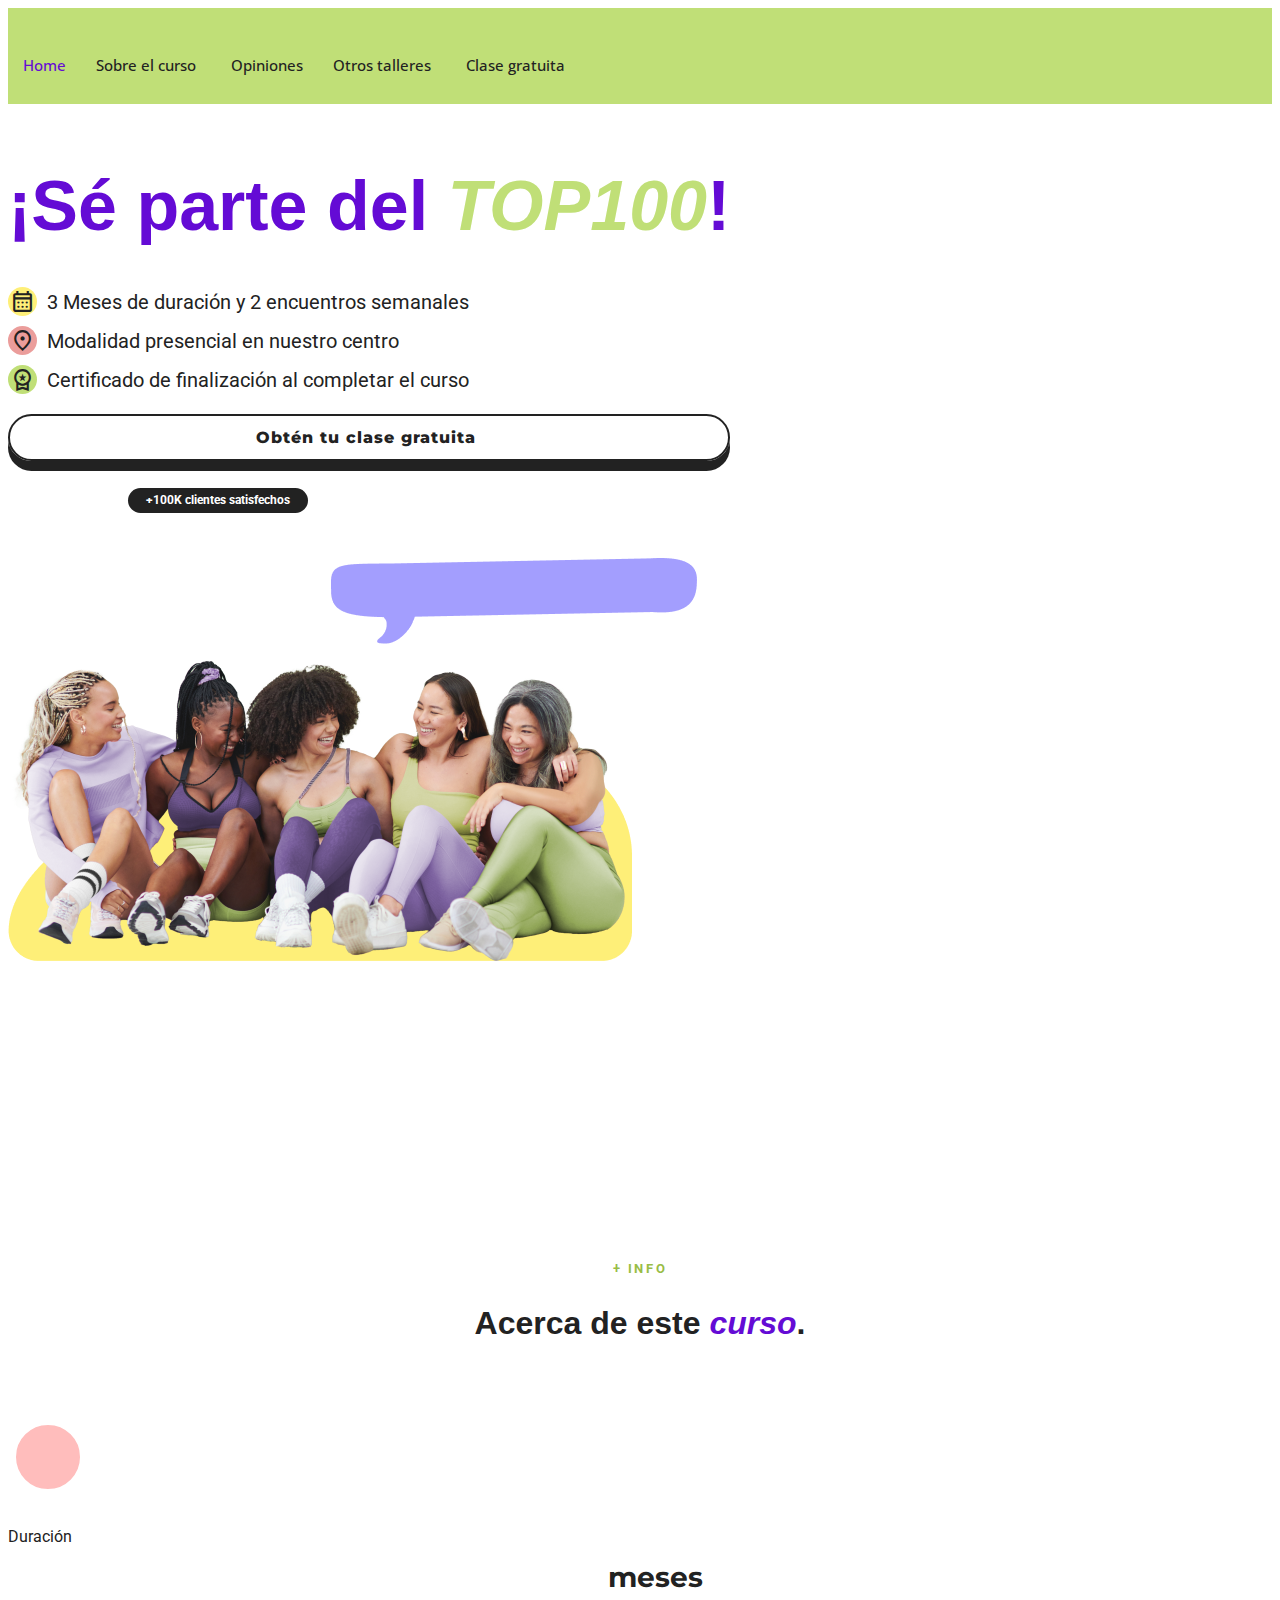
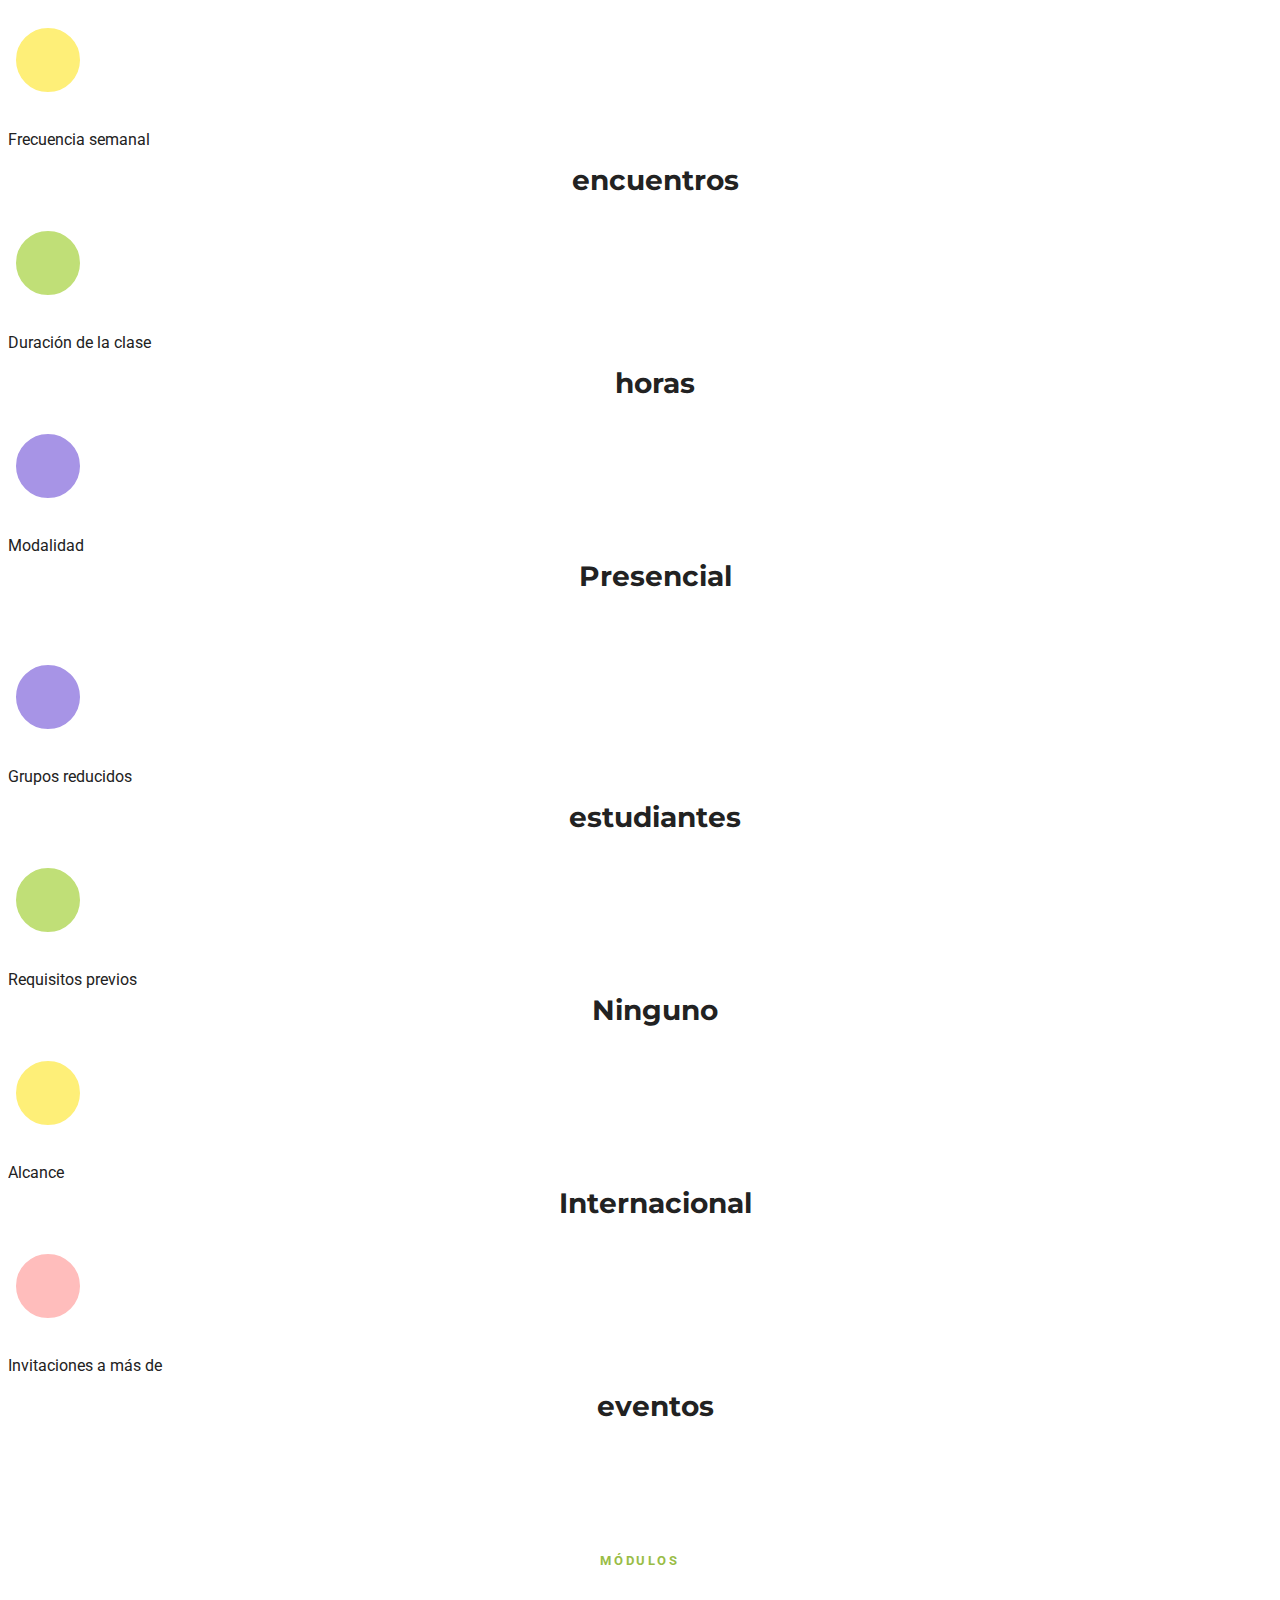
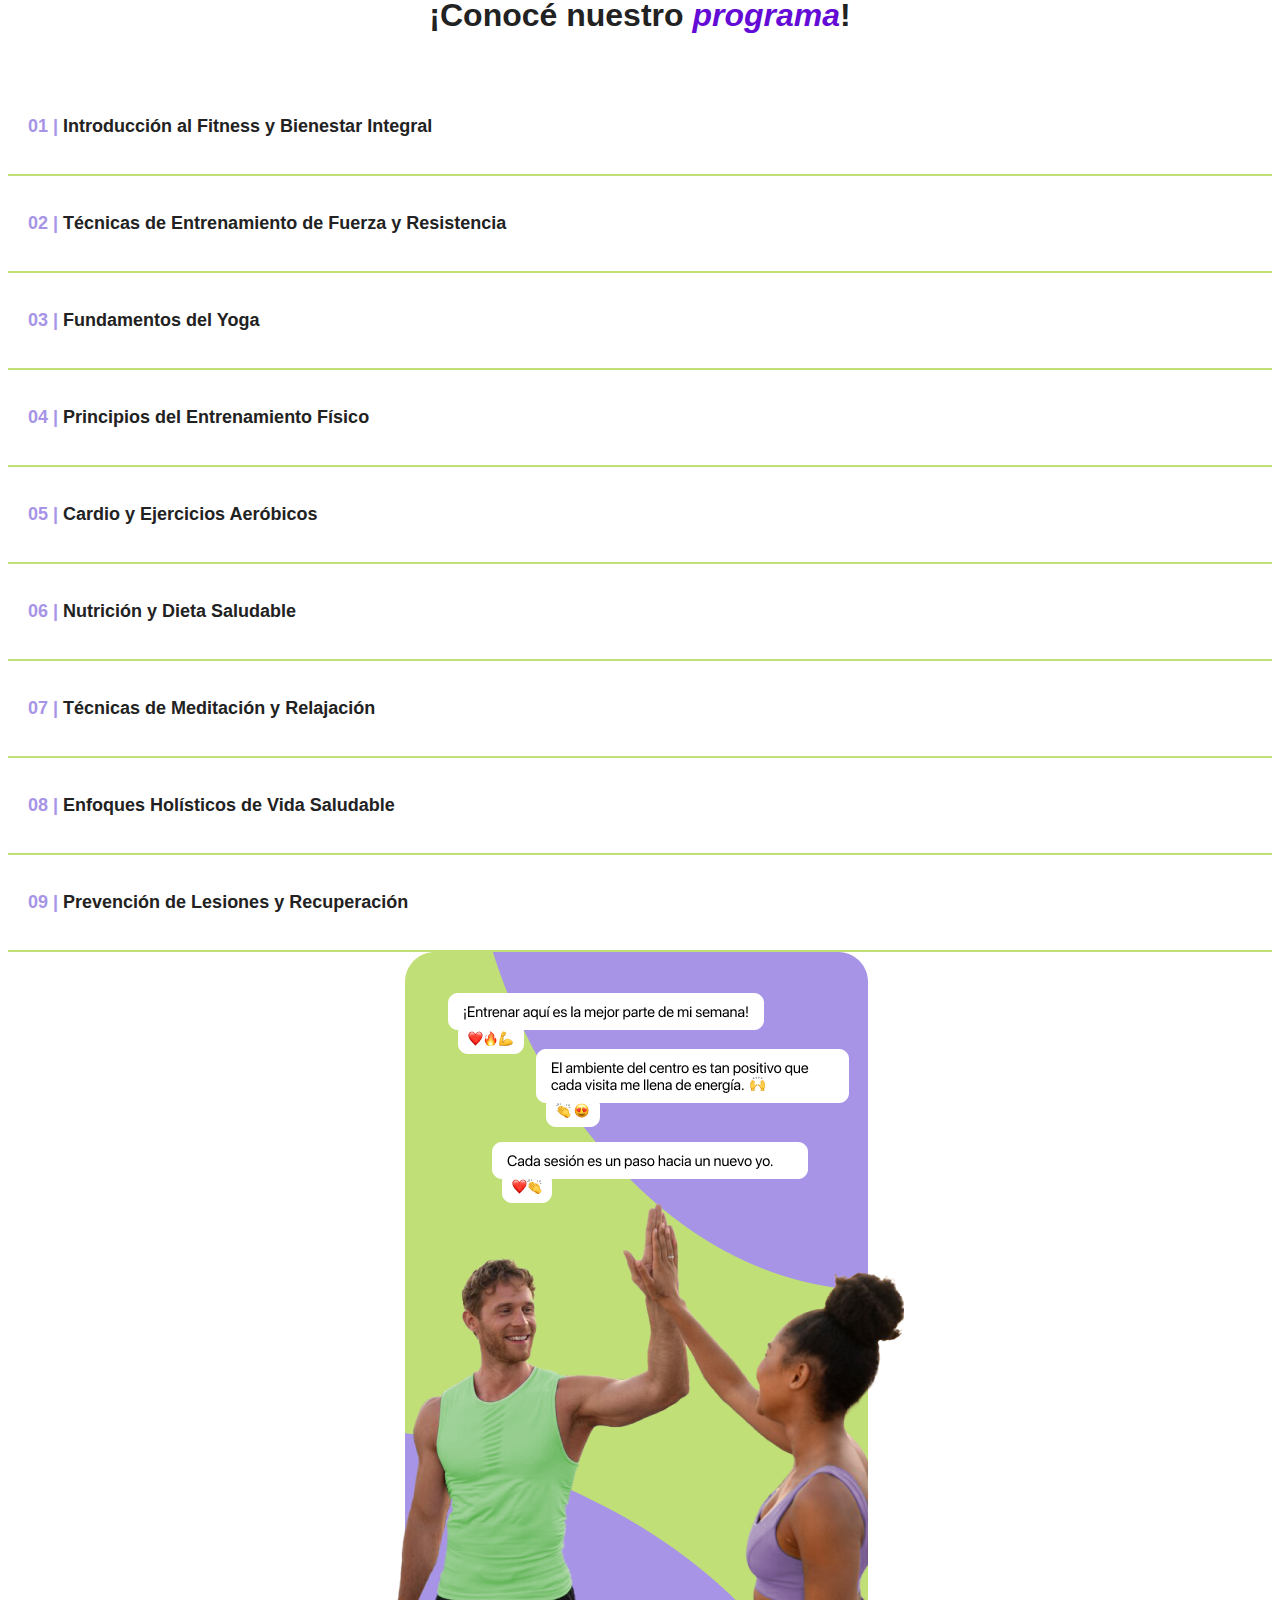
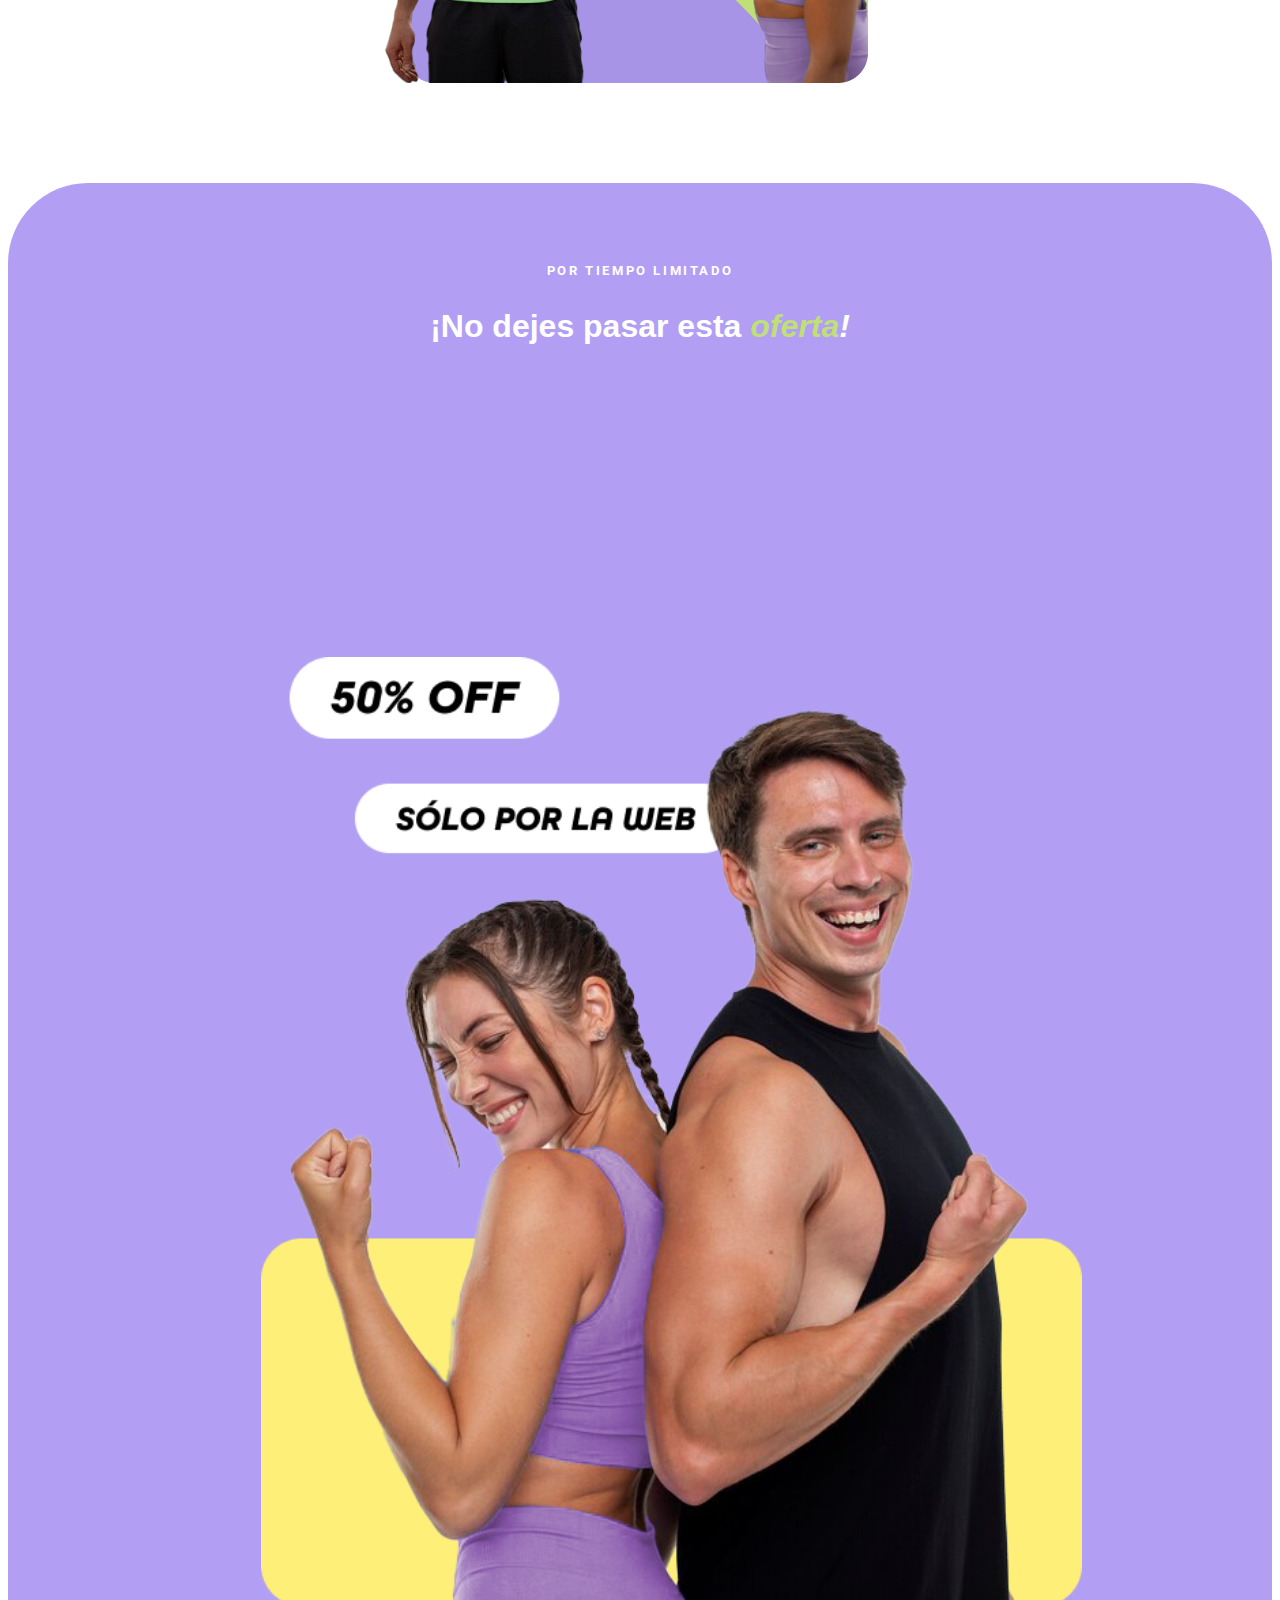
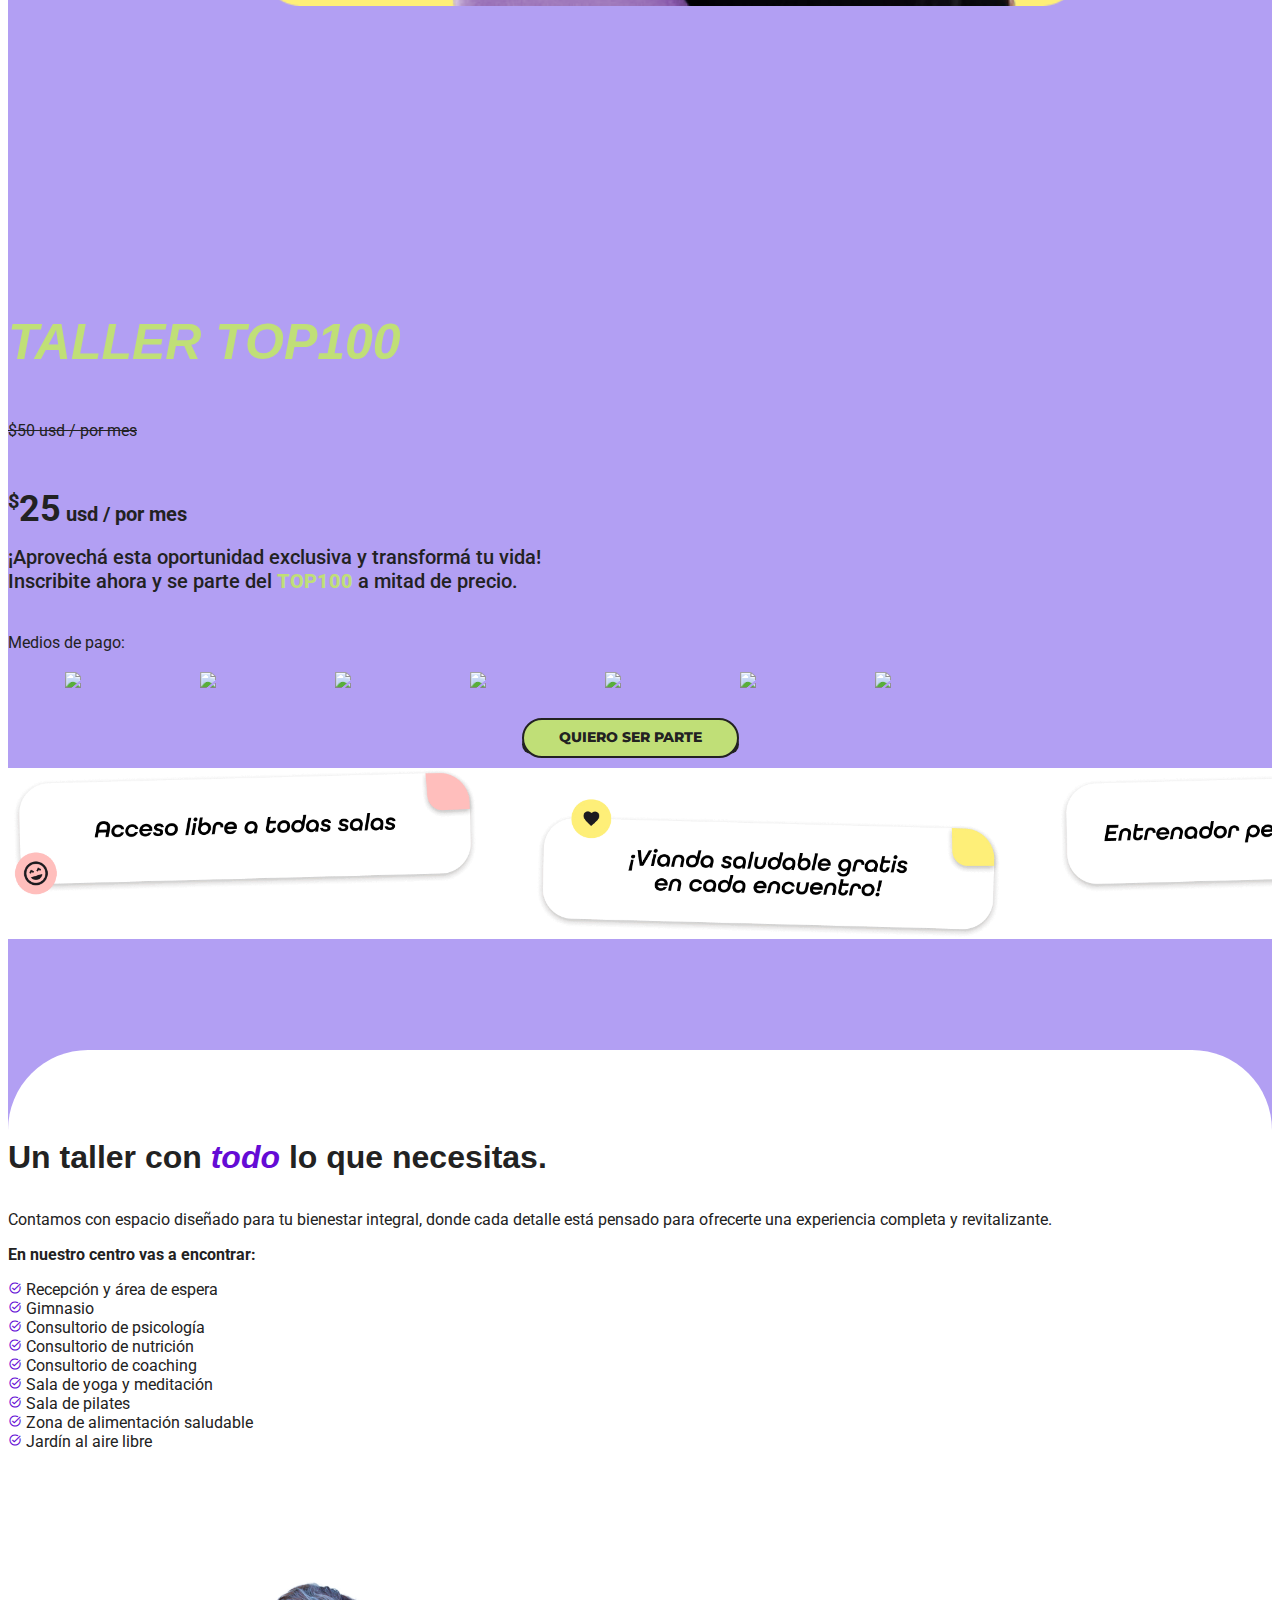
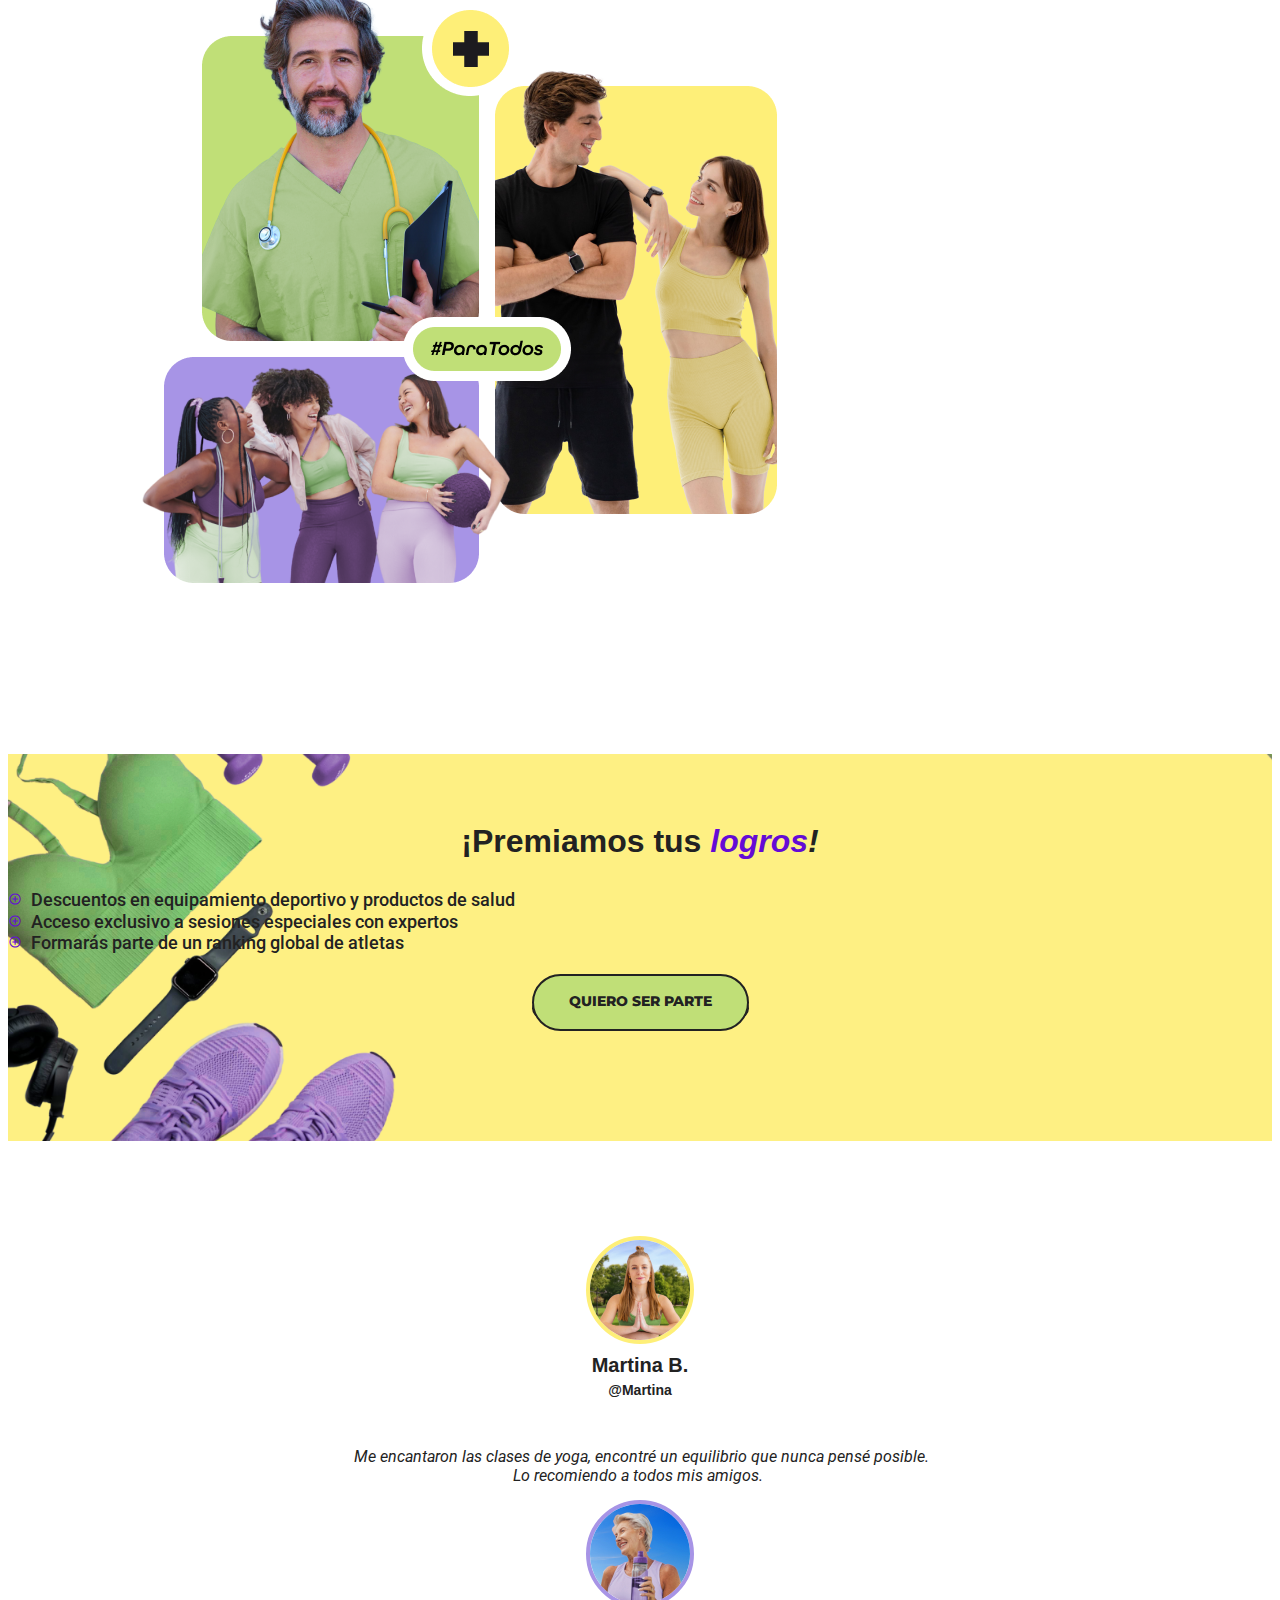
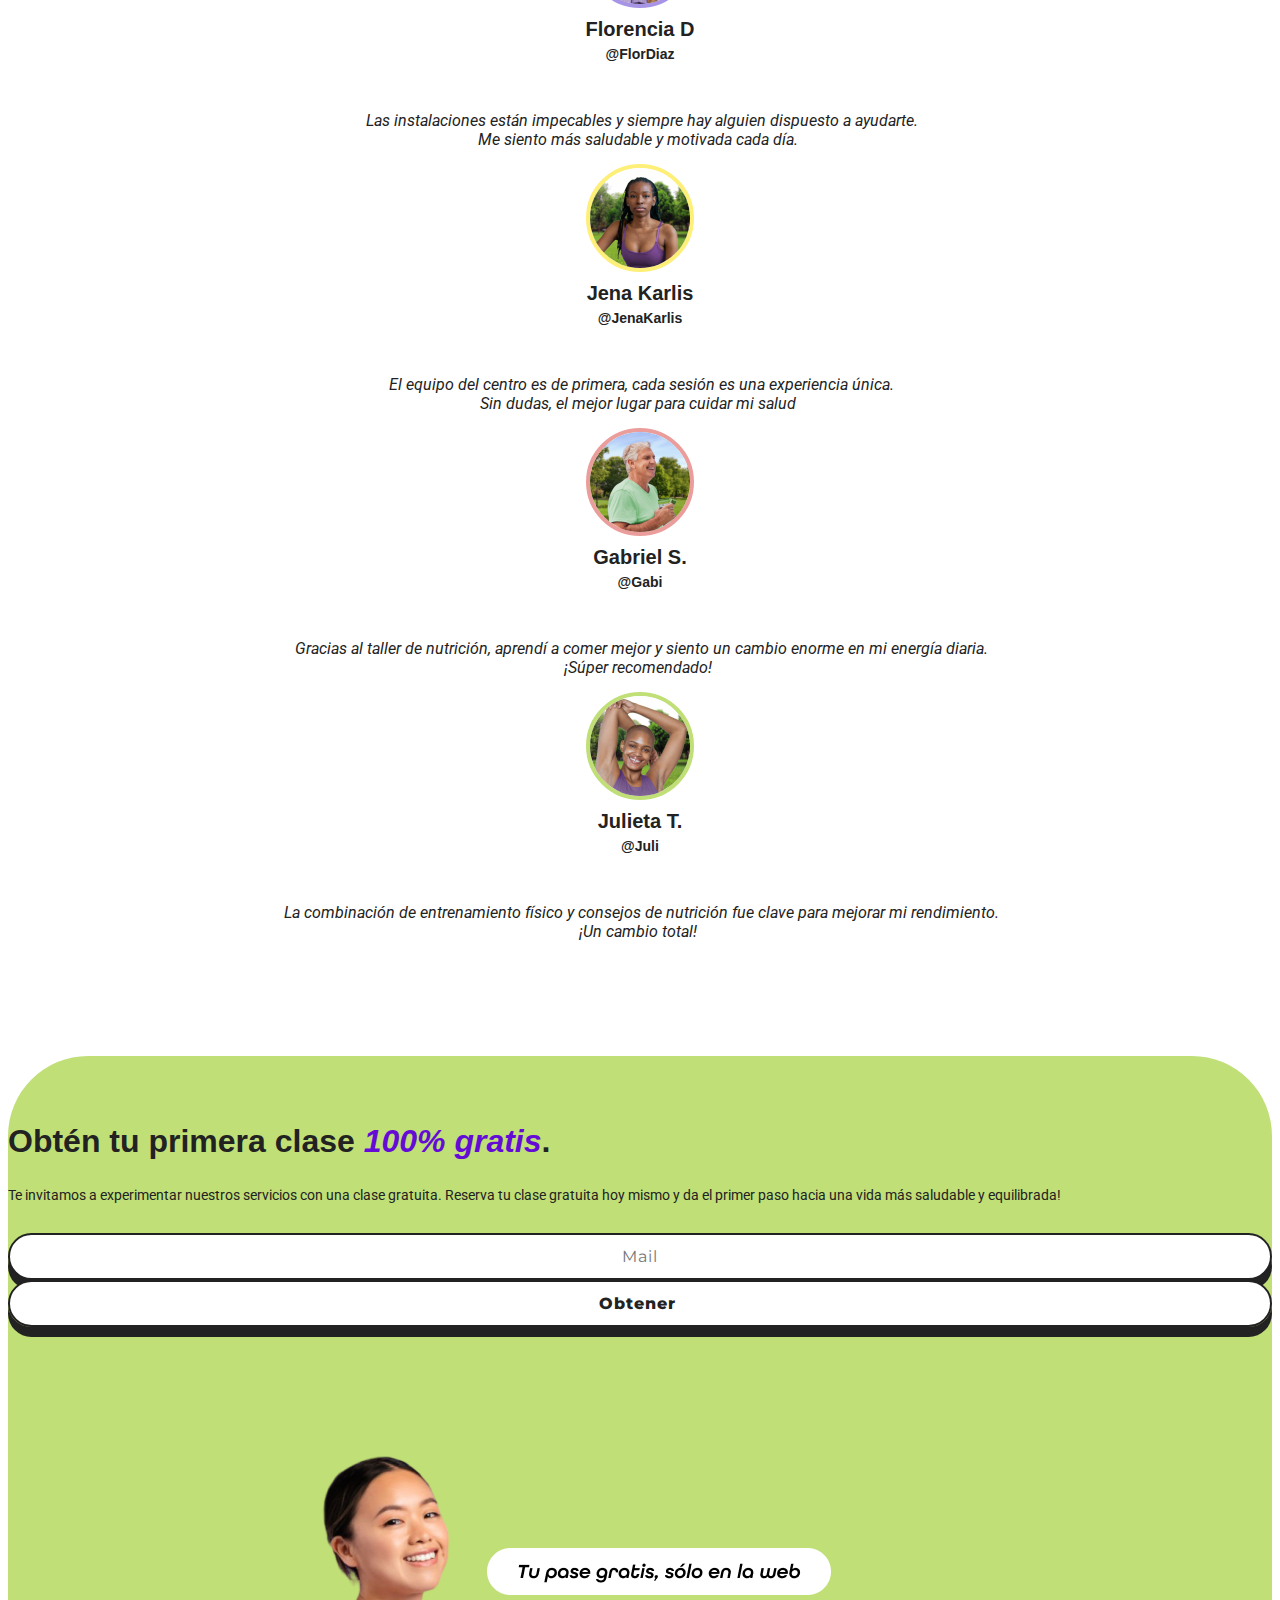
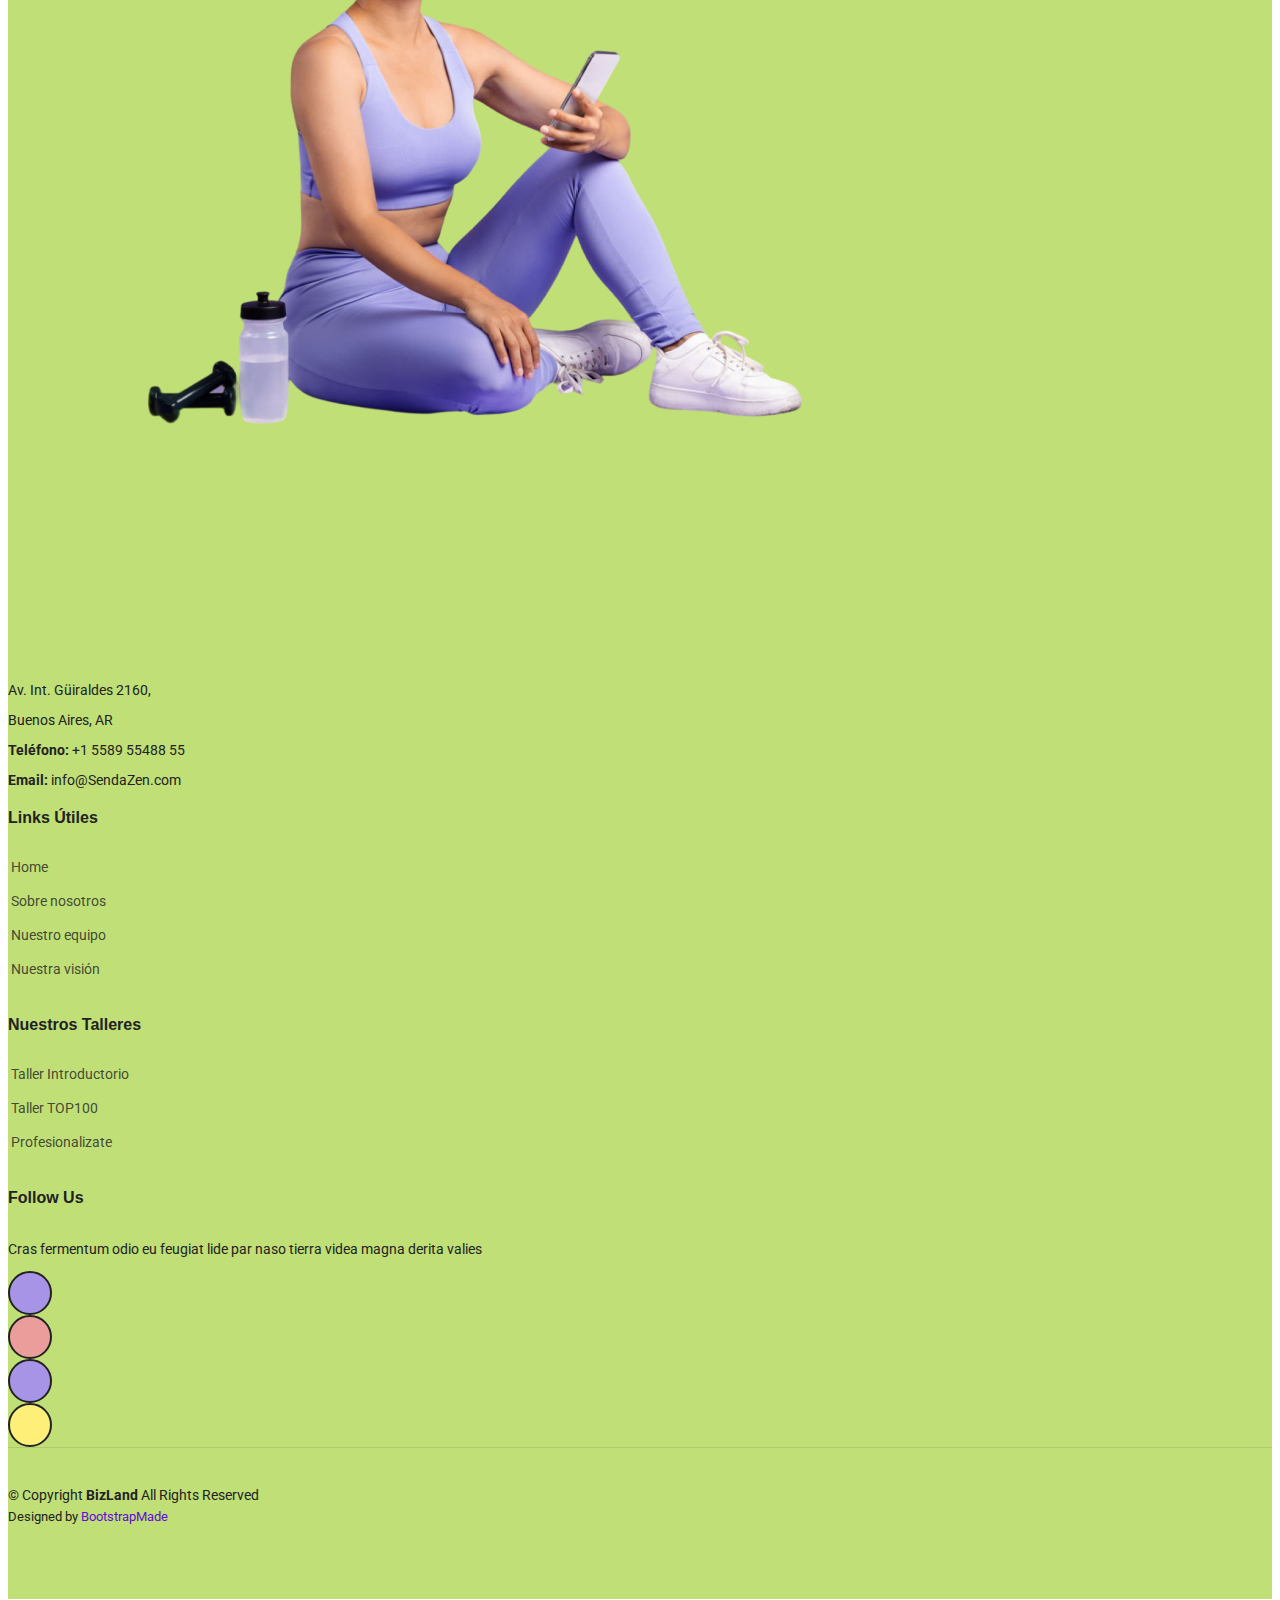
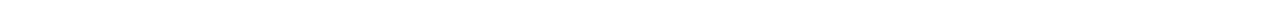
==== commit 0cd082db: "ALL MOBILE" ====
--- a/course.html
+++ b/course.html
@@ -106,6 +106,11 @@
 
       <div class="container">
         <div class="row gy-4">
+
+
+          <img class="elemento-a-ocultar-desktop img-hero-mobile" src="assets/img/img-banner.png" alt="">
+
+
           <div class="col-lg-5 order-2 order-lg-1 d-flex flex-column justify-content-center" data-aos="zoom-out">
             <h1>¡Sé parte del <span>TOP100</span>!</h1>
             <br>
@@ -182,8 +187,8 @@
           </div>
 
 
-          <div class="col-lg-7 order-2 order-lg-1 d-flex flex-column justify-content-center" data-aos="zoom-out">
-            <img style="background-color: white;" src="assets/img/img-banner-2.png" alt="">
+          <div class="col-lg-7 order-2 order-lg-1 d-flex flex-column justify-content-center elemento-a-ocultar" data-aos="zoom-out">
+            <img class="elemento-a-ocultar" style="background-color: white;" src="assets/img/img-banner-2.png" alt="">
           </div>
         </div>
       </div>
@@ -196,7 +201,7 @@
 
 
       <!-- Quotes img -->
-      <div class="container section-title" data-aos="fade-up">
+      <div class="container section-title  section-title elemento-a-ocultar" data-aos="fade-up">
         <img style="padding: 0%; margin: 0%; width: 120%;" src="assets/img/Palabras.gif" alt="" class="img-fluid">
       </div><!-- Quotes img -->
 
@@ -270,7 +275,7 @@
 
 
 <!-- Contador - Stats Section -->
-<section id="stats" class="stats section" >
+<section id="stats" class="stats section">
 
   <div class="container section-title" data-aos="fade-up">
     <h2>+ Info</h2>
@@ -278,96 +283,74 @@
   </div>
     
   <div class="container" data-aos="fade-up" data-aos-delay="100">
-
     <div class="row gy-4">
-
-      <div class="col-lg-3 col-md-6 d-flex flex-column align-items-center">
+      <div class="col-lg-3 col-md-6 col-6 d-flex flex-column align-items-center">
         <i class="bi bi-hourglass-split" style="background-color: #FFBDBC"></i>
-
-        
         <p class="stats-item-subtitle">Duración</p>
         <div class="stats-item">
           <span data-purecounter-start="0" data-purecounter-end="3" data-purecounter-duration="1" class="purecounter"></span><p> meses</p>
         </div>
       </div>
-
-      <div class="col-lg-3 col-md-6 d-flex flex-column align-items-center">
+      <div class="col-lg-3 col-md-6 col-6 d-flex flex-column align-items-center">
         <i class="bi bi-calendar3" style="background-color:#FEEF78"></i>
-
         <p class="stats-item-subtitle">Frecuencia semanal</p>
         <div class="stats-item">
           <span data-purecounter-start="0" data-purecounter-end="2" data-purecounter-duration="1" class="purecounter"></span><p> encuentros</p>
         </div>
       </div>
-
-      <div class="col-lg-3 col-md-6 d-flex flex-column align-items-center">
+      <div class="col-lg-3 col-md-6 col-6 d-flex flex-column align-items-center">
         <i class="bi bi-clock" style="background-color: #C0DF77"></i>
-
         <p class="stats-item-subtitle">Duración de la clase</p>
         <div class="stats-item">
           <span data-purecounter-start="0" data-purecounter-end="2" data-purecounter-duration="1" class="purecounter"></span><p> horas</p>
         </div>
-    </div>
-
-      <div class="col-lg-3 col-md-6 d-flex flex-column align-items-center">
+      </div>
+      <div class="col-lg-3 col-md-6 col-6 d-flex flex-column align-items-center">
         <i class="bi bi-geo-alt" style="background-color: #A794E6"></i>
-
         <p class="stats-item-subtitle">Modalidad</p>
         <div class="stats-item">
           <p>Presencial</p>
         </div>
       </div>
-
-  </div>
-
-  <br><br>
-
-  <div class="container" data-aos="fade-up" data-aos-delay="100">
-
-    <div class="row gy-4">
-
-      <div class="col-lg-3 col-md-6 d-flex flex-column align-items-center">
-        <i class="bi bi-emoji-smile" style="background-color: #A794E6"></i>
-
-        
-        <p class="stats-item-subtitle">Grupos reducidos</p>
-        <div class="stats-item">
-          <span data-purecounter-start="0" data-purecounter-end="10" data-purecounter-duration="1" class="purecounter"></span><p> estudiantes </p>
-        </div>
-      </div>
-
-      <div class="col-lg-3 col-md-6 d-flex flex-column align-items-center">
-        <i class="bi bi-check-circle" style="background-color: #C0DF77"></i>
-
-        <p class="stats-item-subtitle">Requisitos previos</p>
-        <div class="stats-item">
-          <p>Ninguno</p>
-        </div>
-      </div>
-
-      <div class="col-lg-3 col-md-6 d-flex flex-column align-items-center">
-        <i class="bi bi-globe-americas" style="background-color: #FEEF78"></i>
-
-        <p class="stats-item-subtitle">Alcance de la Certificación</p>
-        <div class="stats-item">
-          <p>Internacional</p>
-        </div>
     </div>
 
-      <div class="col-lg-3 col-md-6 d-flex flex-column align-items-center">
-        <i class="bi bi-person-arms-up" style="background-color: #FFBDBC"></i>
-
-        <p class="stats-item-subtitle">Invitaciones a más de</p>
-        <div class="stats-item">
-          <span data-purecounter-start="0" data-purecounter-end="25" data-purecounter-duration="1" class="purecounter"></span><p>eventos</p>
-        </div>
-      </div>
-
-  </div>
-
-<br>
-
+    <br><br>
+
+    <div class="container" data-aos="fade-up" data-aos-delay="100">
+      <div class="row gy-4">
+        <div class="col-lg-3 col-md-6 col-6 d-flex flex-column align-items-center">
+          <i class="bi bi-emoji-smile" style="background-color: #A794E6"></i>
+          <p class="stats-item-subtitle">Grupos reducidos</p>
+          <div class="stats-item">
+            <span data-purecounter-start="0" data-purecounter-end="10" data-purecounter-duration="1" class="purecounter"></span><p> estudiantes </p>
+          </div>
+        </div>
+        <div class="col-lg-3 col-md-6 col-6 d-flex flex-column align-items-center">
+          <i class="bi bi-check-circle" style="background-color: #C0DF77"></i>
+          <p class="stats-item-subtitle">Requisitos previos</p>
+          <div class="stats-item">
+            <p>Ninguno</p>
+          </div>
+        </div>
+        <div class="col-lg-3 col-md-6 col-6 d-flex flex-column align-items-center">
+          <i class="bi bi-globe-americas" style="background-color: #FEEF78"></i>
+          <p class="stats-item-subtitle">Alcance</p>
+          <div class="stats-item">
+            <p>Internacional</p>
+          </div>
+        </div>
+        <div class="col-lg-3 col-md-6 col-6 d-flex flex-column align-items-center">
+          <i class="bi bi-person-arms-up" style="background-color: #FFBDBC"></i>
+          <p class="stats-item-subtitle">Invitaciones a más de</p>
+          <div class="stats-item">
+            <span data-purecounter-start="0" data-purecounter-end="25" data-purecounter-duration="1" class="purecounter"></span><p> eventos</p>
+          </div>
+        </div>
+      </div>
+    </div>
+  <br>
 </section>
+
 
 
 
@@ -541,8 +524,8 @@
         
         <h4  style="margin-bottom: 10px;" ><sup>$</sup>25<span> usd / por mes  </span></h4>
         <p class="fst-italic" style="margin-top: 15px; margin-bottom: 15px;">
-          ¡Aprovechá esta oportunidad exclusiva y transformá tu vida!
-          <br>
+          ¡Aprovechá esta oportunidad exclusiva y transformá tu vida! 
+          <br class="elemento-a-ocultar">
           Inscribite ahora y se parte del <strong style="color: var(--accent-light-color-1); font-weight: 800;">TOP100</strong> a mitad de precio.
         <p>
       
@@ -585,7 +568,7 @@
     
 
       <!-- Quotes img -->
-      <div class="container section-title" data-aos="fade-up">
+      <div class="container section-title elemento-a-ocultar" data-aos="fade-up">
         <img style="padding: 0%; margin: 0%; width: 120%;" src="assets/img/Quotes.gif" alt="" class="img-fluid">
       </div><!-- Quotes img -->
 
@@ -634,7 +617,7 @@
 
         <!-- Section Title -->
         <div style="margin-top: 0%; padding: 0%;" class="container section-title" data-aos="fade-up">
-        <p  style="text-align: left;"><span>Un taller con </span> <span class="description-title">todo</span><span> lo que necesitas.</span></p>
+        <p><span>Un taller con </span> <span class="description-title">todo</span><span> lo que necesitas.</span></p>
         </div>
         <!-- End Section Title -->
 
@@ -1179,6 +1162,7 @@
  
     <div class="container copyright text-center mt-4">
       <p>© <span>Copyright</span> <strong class="px-1 sitename">BizLand</strong> <span>All Rights Reserved</span></p>
+      
       <div class="credits">
         <!-- All the links in the footer should remain intact. -->
         <!-- You can delete the links only if you've purchased the pro version. -->
--- a/assets/css/main_course.css
+++ b/assets/css/main_course.css
@@ -735,6 +735,12 @@
   font-size: 13px;
 }
 
+/*--------------------------------------------------------------
+# TEST
+--------------------------------------------------------------*/
+.about-content p{
+  text-align: left;
+}
 
 
 /*--------------------------------------------------------------
@@ -2575,6 +2581,427 @@
   justify-content: center;
   justify-content: center;
 }
+
+/*--------------------------------------------------------------
+# MOBILE
+--------------------------------------------------------------*/
+
+.elemento-a-ocultar-desktop{
+  display: none;
+}
+
+@media (max-width: 968px) { /* 432px */
+
+  /* HERO */
+
+  .elemento-a-ocultar{
+    margin-top: 0px;
+    padding-top: 0px;
+    margin-bottom: 0px;
+    padding-bottom: 0p
+  }
+
+  .elemento-a-ocultar{
+    display: none;
+  }
+  
+  .elemento-a-ocultar-desktop{
+    display: flex;
+  }
+
+  body{
+    width: 100%;
+  }
+
+  .img-hero-mobile{
+    width: 75%;
+    margin-top: 40px;
+    margin-bottom: 25px;
+    margin-left: auto;
+    margin-right: auto;
+    align-items: center;
+  }
+ 
+
+
+  .main {
+    margin-top: 0px;
+    padding-top: 0px;
+    margin-bottom: 0px;
+    padding-bottom: 0px;
+  }
+
+  .hero ul li{
+    padding-left: 25px;
+    padding-right: 25px;
+  }
+
+  .hero ul li span{
+    padding-left: 0px;
+    padding-right: 0px;
+    margin-top: -5px;
+  }
+
+  .hero h1{
+    padding-left: 25px;
+    padding-right: 25px;
+  }
+
+  .hero h1{
+    padding-left: 25px;
+    padding-right: 25px;
+  }
+
+  .hero h1{
+    font-size: 45px;
+  }
+
+ .btn-get-started-border, .people-hero, .hero {
+    display: flex;
+    justify-content: center;
+    align-items: center;
+    align-content: center;
+
+    margin-left: auto;
+    margin-right: auto;
+
+    margin-top: 0px;
+    padding-top: 0px;
+
+    margin-bottom: 0px;
+    padding-bottom: 0px;
+  }
+
+  .clients-container{
+    margin-left: 12%;
+  }
+  
+  .container{
+    margin-top: 0px;
+    padding-top: 0px;
+    margin-bottom: 0px;
+    padding-bottom: 0px;
+  }
+
+
+  /* CONOCENOS */
+
+  .nosotros-icon-info {
+    align-items: center;
+    text-align: center;
+  }
+
+  .nosotros-icon-info .icon-container {
+    margin-left: auto;
+    margin-right: auto;
+  }
+
+  .nosotros-icon-info .info-icons {
+    display: block;
+    margin-left: auto;
+    margin-right: auto;
+  }
+
+
+  .nosotros-icon-info .icon-container,
+  .nosotros-icon-info h4,
+  .nosotros-icon-info p {
+    margin-left: auto;
+    margin-right: auto;
+  }
+
+  .nosotros-icon-info p {
+    margin-left: 25px;
+    margin-right: 25px;
+  }
+
+
+
+  /* QUOTE */
+
+  #vision{
+
+    margin-bottom: 0px;
+    padding-bottom: 0px;
+  }
+
+  .onlyquotemobile p {
+    margin-left: 45px;
+    margin-right: 45px;
+  }
+
+
+  /* TITLE OPINIONS */
+
+  .title-section-title-opinion{
+    text-align: center;
+  }
+
+
+
+  /* FAQS */
+
+  .faq-container{
+    padding: 20px;
+    padding: 20px;
+    display: inline;
+  }
+
+
+
+  /* FOOTER */
+  .footer-links h4{
+    margin-top: 15px;
+  }
+
+  .footer-about{
+    margin-bottom: 20px;
+  }
+
+  .footer, .footer .footer-links ul li, .social-links, .footer-links, .sitename{
+
+    justify-content: center;
+    align-items: center;
+    text-align: center;
+
+    margin-left: auto;
+    margin-right: auto;
+
+    margin-top: 0px;
+    padding-top: 0px;
+    margin-bottom: 0px;
+    padding-bottom: 0px;
+  }
+
+  .footer .col-md-8{
+    padding-top: 20px;
+    padding-bottom: 20px;
+  }
+
+  .hero-form-control{
+    margin-bottom: 15px;
+  }
+
+}
+
+
+
+/* MOBILE */
+
+@media (max-width: 1199px) {
+    
+
+  .stats .section-title{
+    margin-bottom: 40px;
+  }
+    
+  .stats .stats-item p {
+    font-size: 22px;
+  }
+
+  .stats .stats-item span {
+    font-size: 22px;
+  }
+
+  .mobile-nav-toggle {
+    color: var(--nav-color);
+    font-size: 28px;
+    line-height: 0;
+    margin-right: 10px;
+    cursor: pointer;
+    transition: color 0.3s;
+  }
+
+  .navmenu {
+    padding: 0;
+    z-index: 9997;
+  }
+
+  .navmenu ul {
+    display: none;
+    position: absolute;
+    inset: 60px 20px 20px 20px;
+    padding: 10px 0;
+    margin: 0;
+    border-radius: 6px;
+    background-color: var(--nav-dropdown-background-color);
+    overflow-y: auto;
+    transition: 0.3s;
+    z-index: 9998;
+    box-shadow: 0px 0px 30px color-mix(in srgb, var(--default-color), transparent 90%);
+  }
+
+  .navmenu a,
+  .navmenu a:focus {
+    color: var(--nav-dropdown-color);
+    padding: 10px 20px;
+    font-family: var(--nav-font);
+    font-size: 17px;
+    font-weight: 500;
+    display: flex;
+    align-items: center;
+    justify-content: space-between;
+    white-space: nowrap;
+    transition: 0.3s;
+  }
+
+  .navmenu a i,
+  .navmenu a:focus i {
+    font-size: 12px;
+    line-height: 0;
+    margin-left: 5px;
+    width: 30px;
+    height: 30px;
+    display: flex;
+    align-items: center;
+    justify-content: center;
+    border-radius: 50%;
+    transition: 0.3s;
+    background-color: color-mix(in srgb, var(--accent-dark-color-1), transparent 90%);
+  }
+
+  .navmenu a i:hover,
+  .navmenu a:focus i:hover {
+    background-color: var(--accent-dark-color-1);
+    color: var(--contrast-color);
+  }
+
+  .navmenu a:hover,
+  .navmenu .active,
+  .navmenu .active:focus {
+    color: var(--nav-dropdown-hover-color);
+  }
+
+  .navmenu .active i,
+  .navmenu .active:focus i {
+    background-color: var(--accent-dark-color-1);
+    color: var(--contrast-color);
+    transform: rotate(180deg);
+  }
+
+  .navmenu .dropdown ul {
+    position: static;
+    display: none;
+    z-index: 99;
+    padding: 10px 0;
+    margin: 10px 20px;
+    background-color: var(--nav-dropdown-background-color);
+    border: 1px solid color-mix(in srgb, var(--default-color), transparent 90%);
+    box-shadow: none;
+    transition: all 0.5s ease-in-out;
+  }
+
+  .navmenu .dropdown ul ul {
+    background-color: rgba(33, 37, 41, 0.1);
+  }
+
+  .navmenu .dropdown>.dropdown-active {
+    display: block;
+    background-color: rgba(33, 37, 41, 0.03);
+  }
+
+  .mobile-nav-active {
+    overflow: hidden;
+  }
+
+  .mobile-nav-active .mobile-nav-toggle {
+    color: #fff;
+    position: absolute;
+    font-size: 32px;
+    top: 15px;
+    right: 15px;
+    margin-right: 0;
+    z-index: 9999;
+  }
+
+  .mobile-nav-active .navmenu {
+    position: fixed;
+    overflow: hidden;
+    inset: 0;
+    background: rgba(33, 37, 41, 0.8);
+    transition: 0.3s;
+  }
+
+  .mobile-nav-active .navmenu>ul {
+    display: block;
+  }
+
+  /* OFERTA */
+
+  .pricing-item.featured {
+    text-align: center;
+  }
+
+  .pricing-item.featured h3,
+  .pricing-item.featured h5,
+  .pricing-item.featured h4,
+  .pricing-item.featured .btn-wrap {
+    justify-content: center;
+    align-items: center;
+    display: flex;
+    width: 100%;
+  }
+
+  .pricing-item.featured p{
+    text-align: center;
+    font-size: 18px;
+  }
+
+
+  .container-cards {
+    display: flex;
+    flex-direction: column;
+    align-items: center;
+  }
+
+  .grid-cards {
+    display: flex;
+    flex-wrap: wrap;
+    justify-content: center;
+    width: 100%;
+  }
+
+  .row-cards {
+    margin: 5px;
+    width: 50px;
+  }
+
+  .btn-buy {
+    text-align: center;
+  }
+
+  /* TODO LO QUE NECESITÁS */
+
+  .about-content{
+    justify-content: center;
+    text-align: center;
+    margin-left: auto;
+    margin-right: auto;
+    align-items: center;
+    text-align: center;
+  }
+
+  .about-content p{
+    justify-content: center;
+    text-align: center;
+    margin-left: 35px;
+    margin-right: 35px;
+    align-items: center;
+    text-align: center;
+  }
+
+    /* WINERS */
+
+  .wineers {
+    background: none;
+    background-color: var(--accent-light-color-3);
+   
+  }
+
+}
+
+
+
 /*--------------------------------------------------------------
 # Starter Section Section
 --------------------------------------------------------------*/
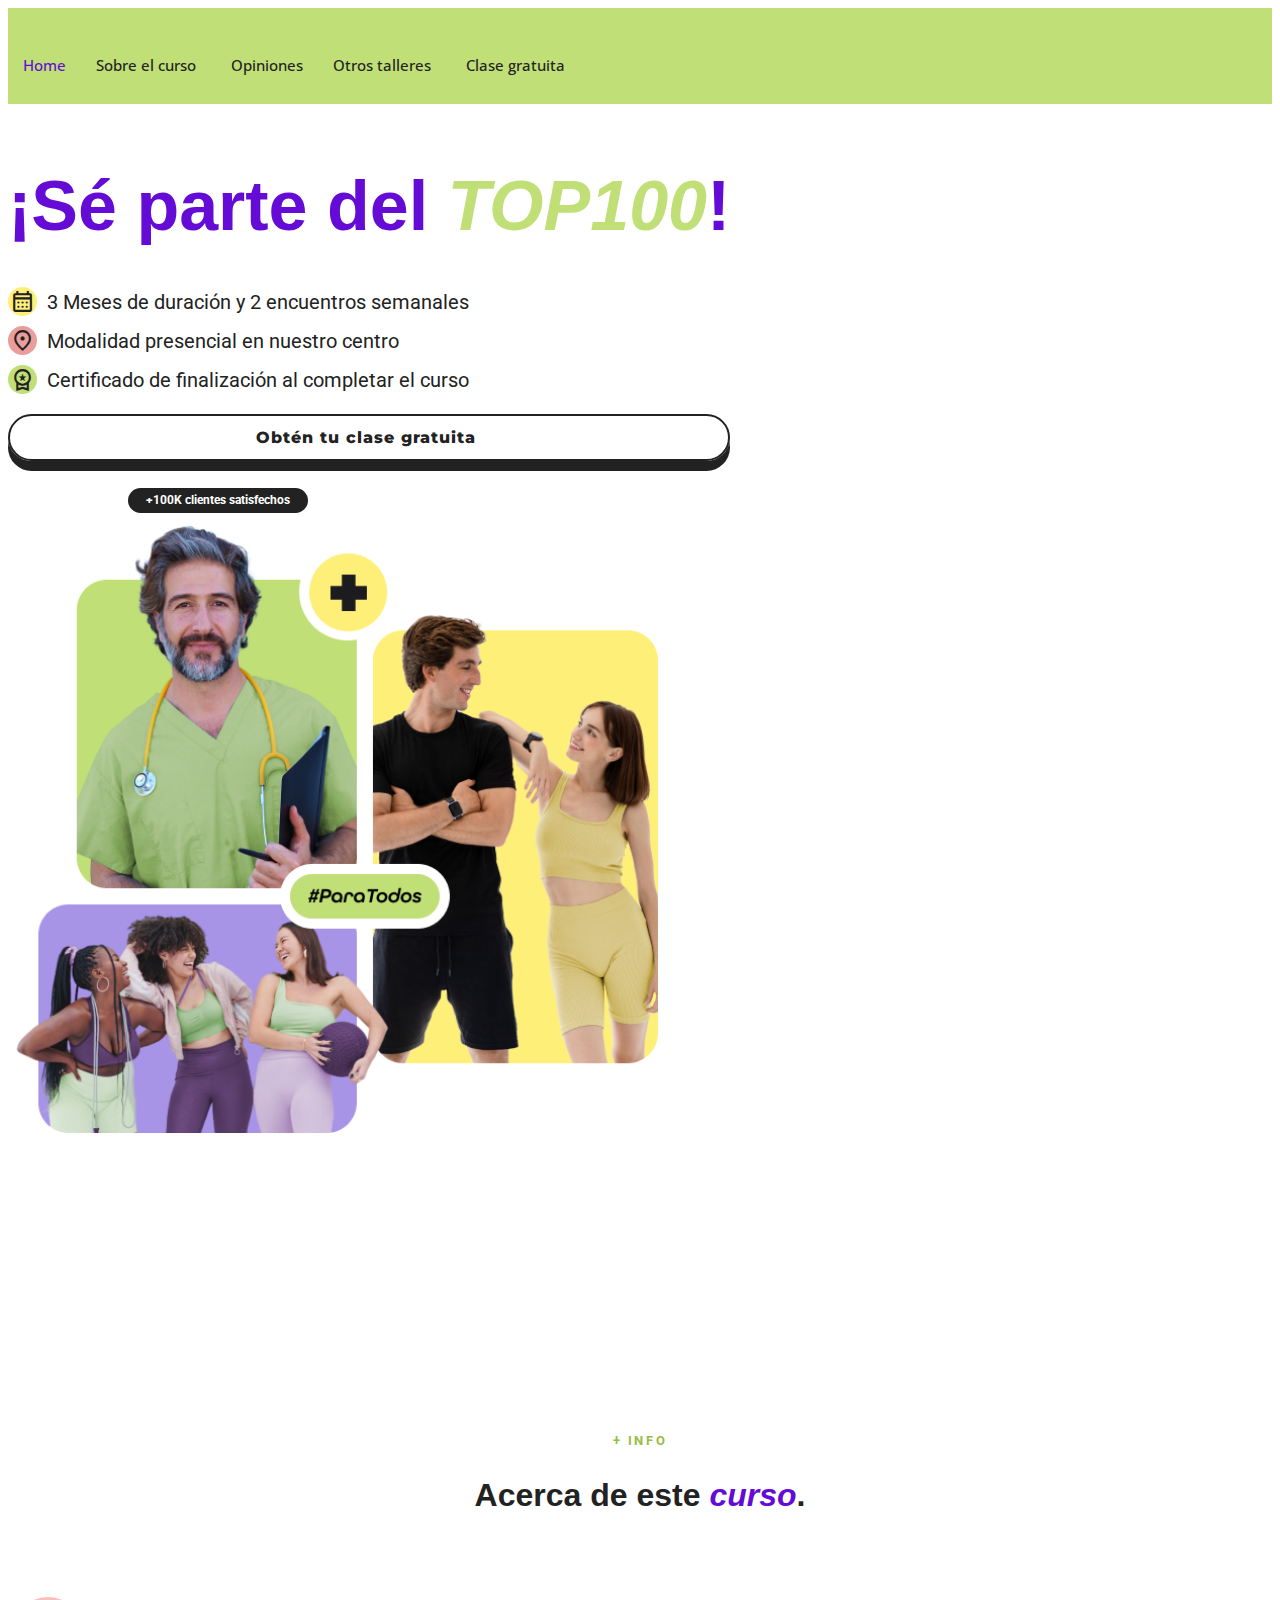
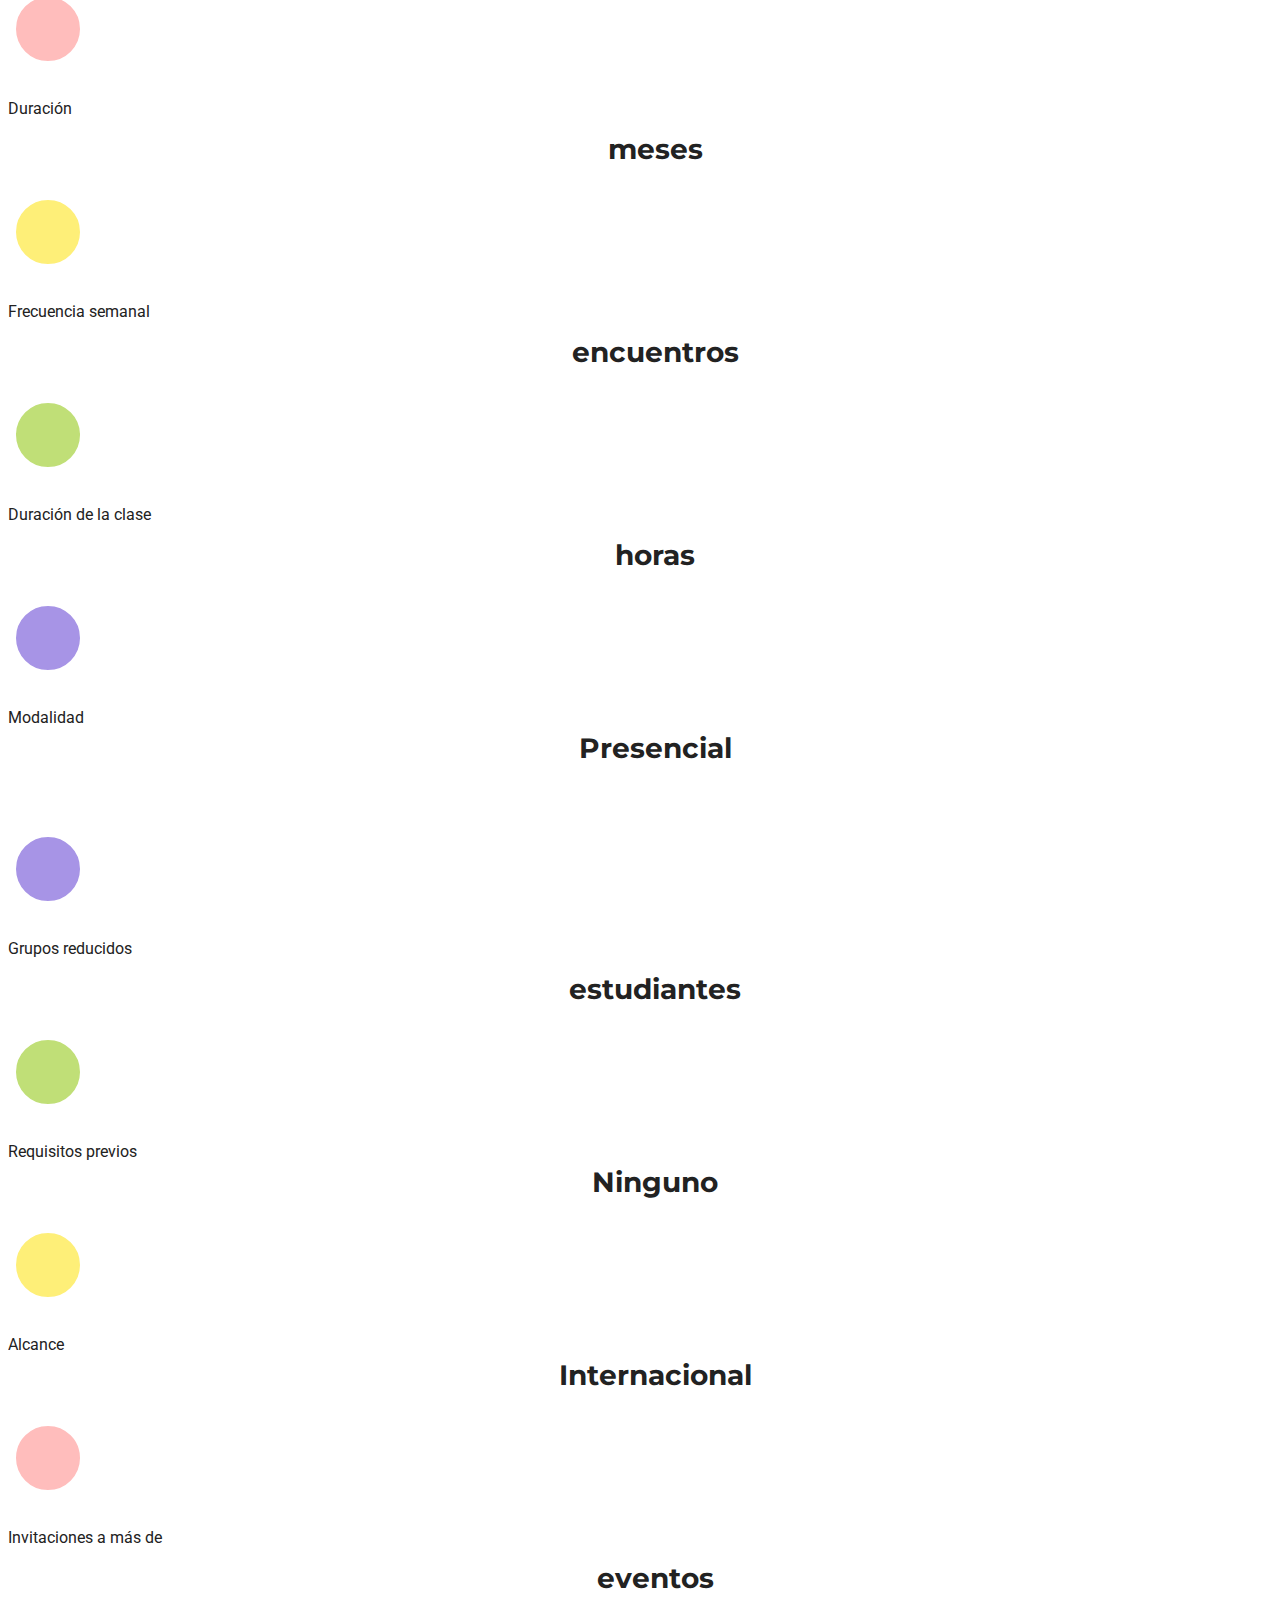
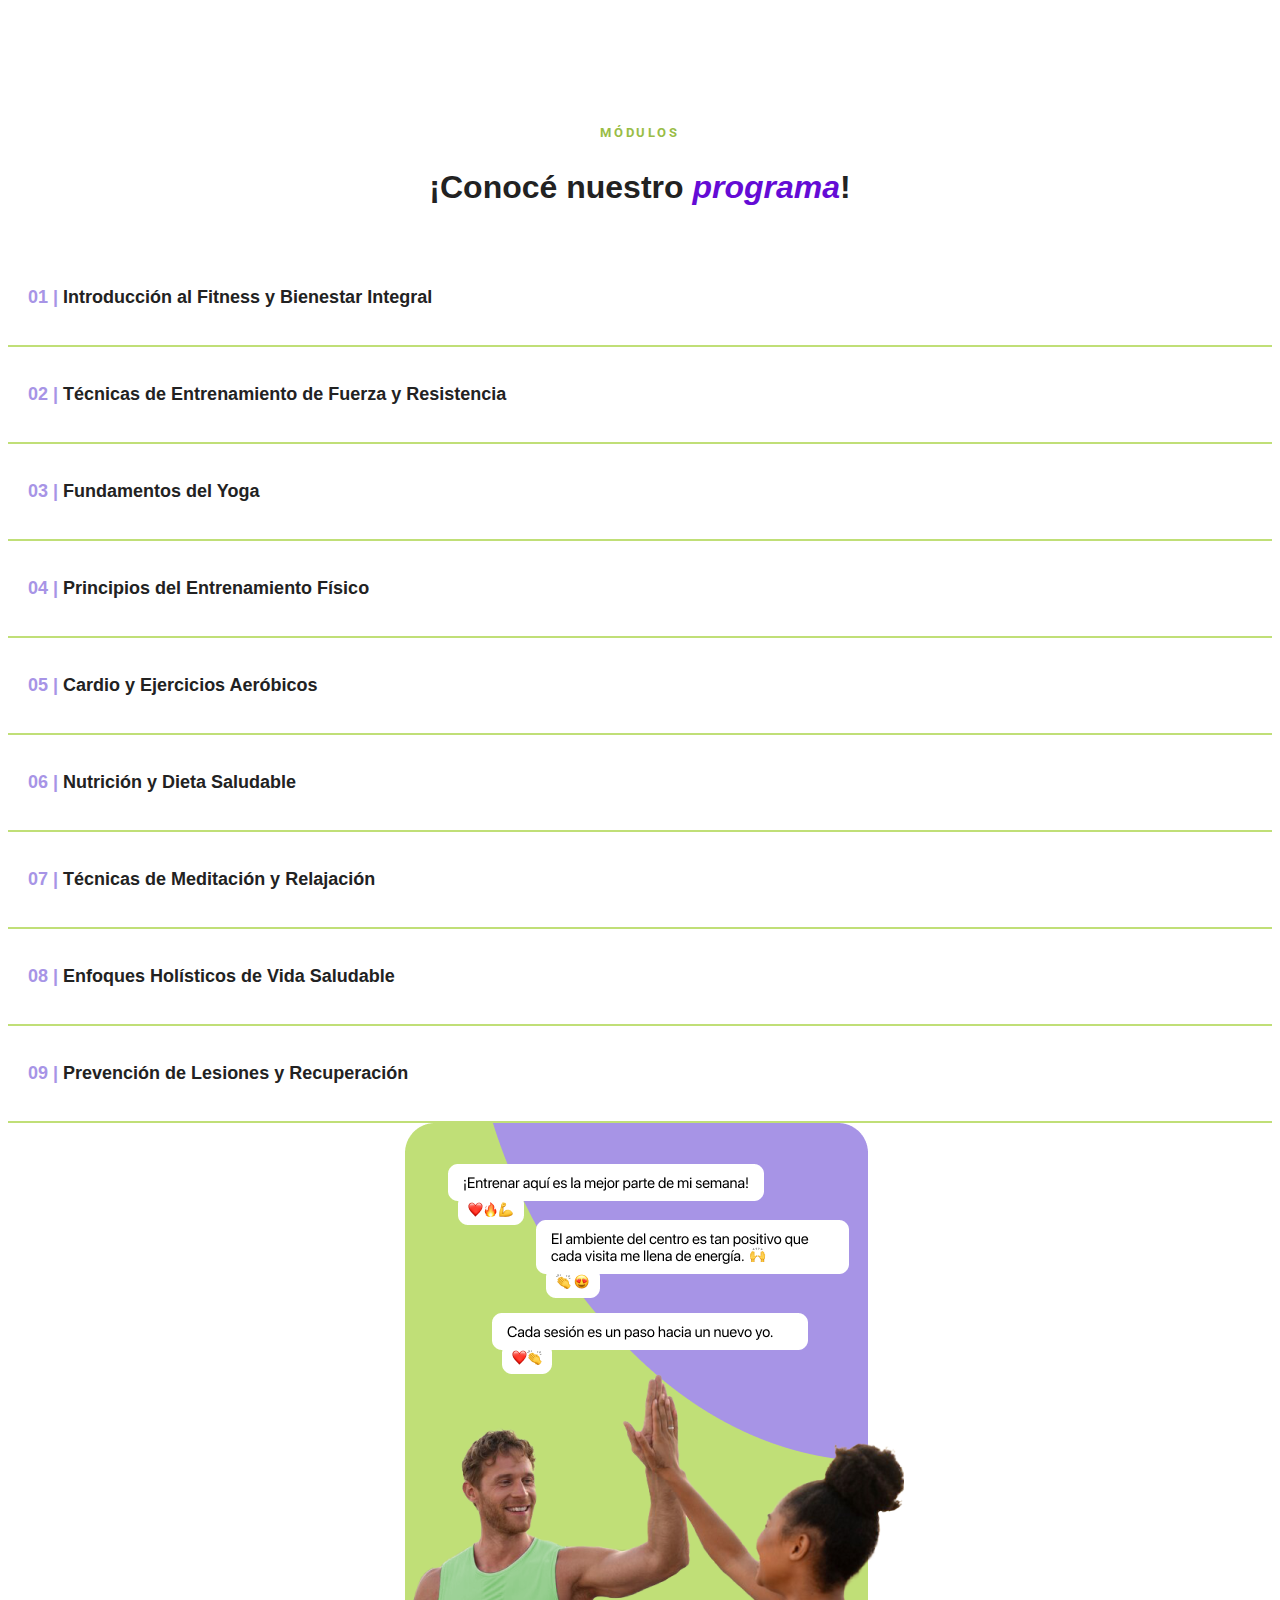
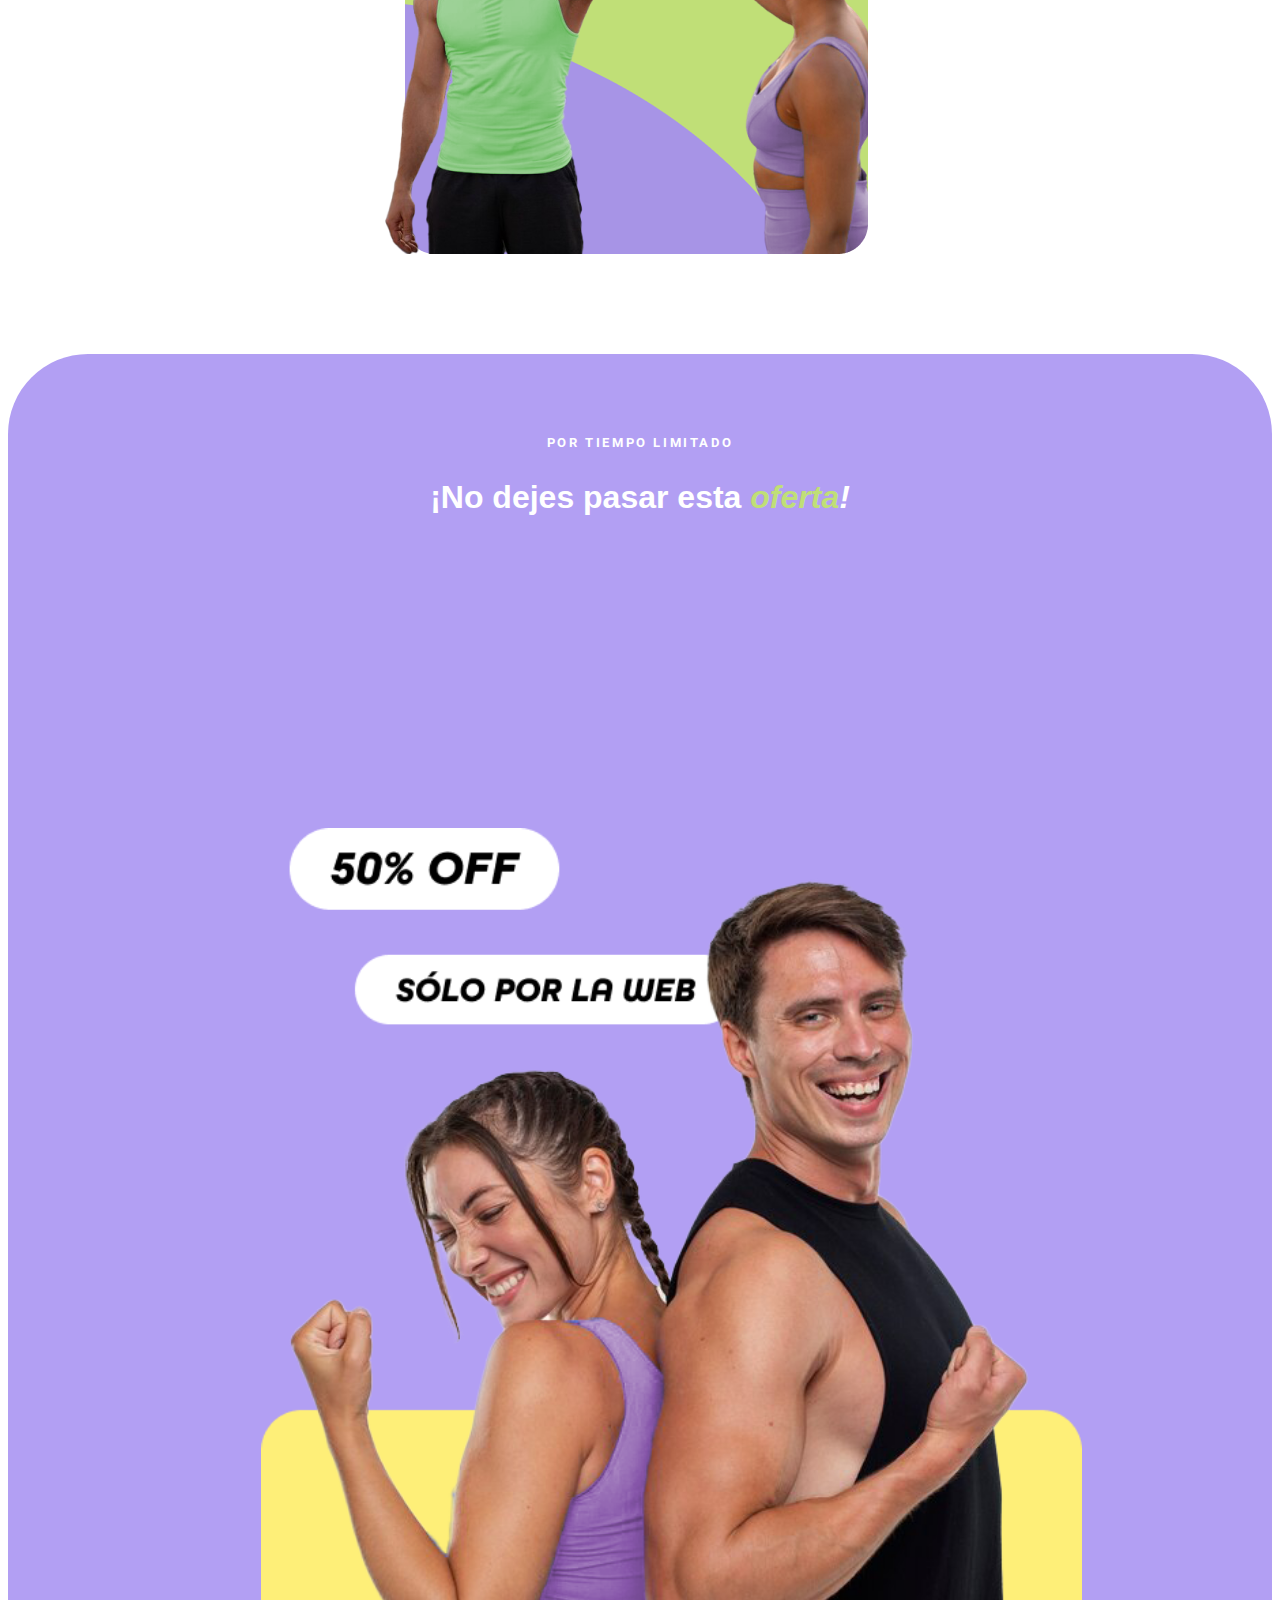
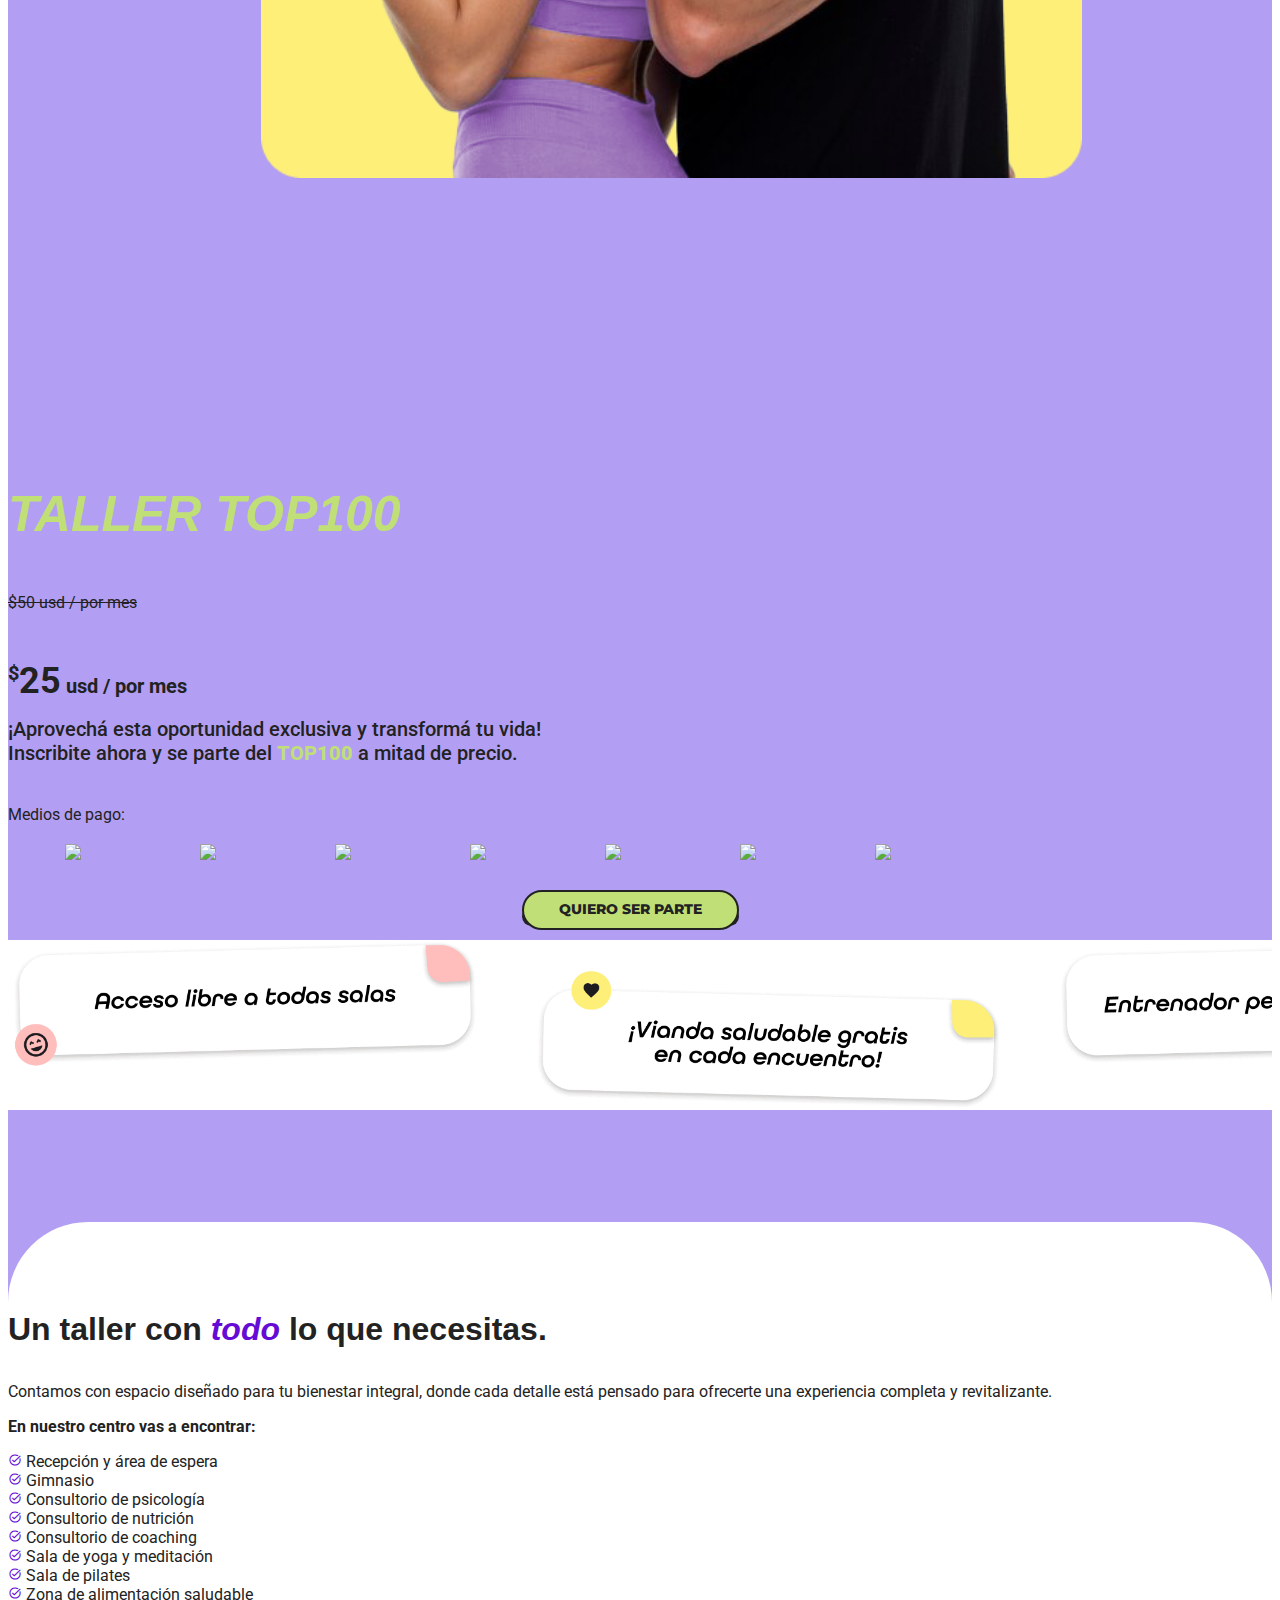
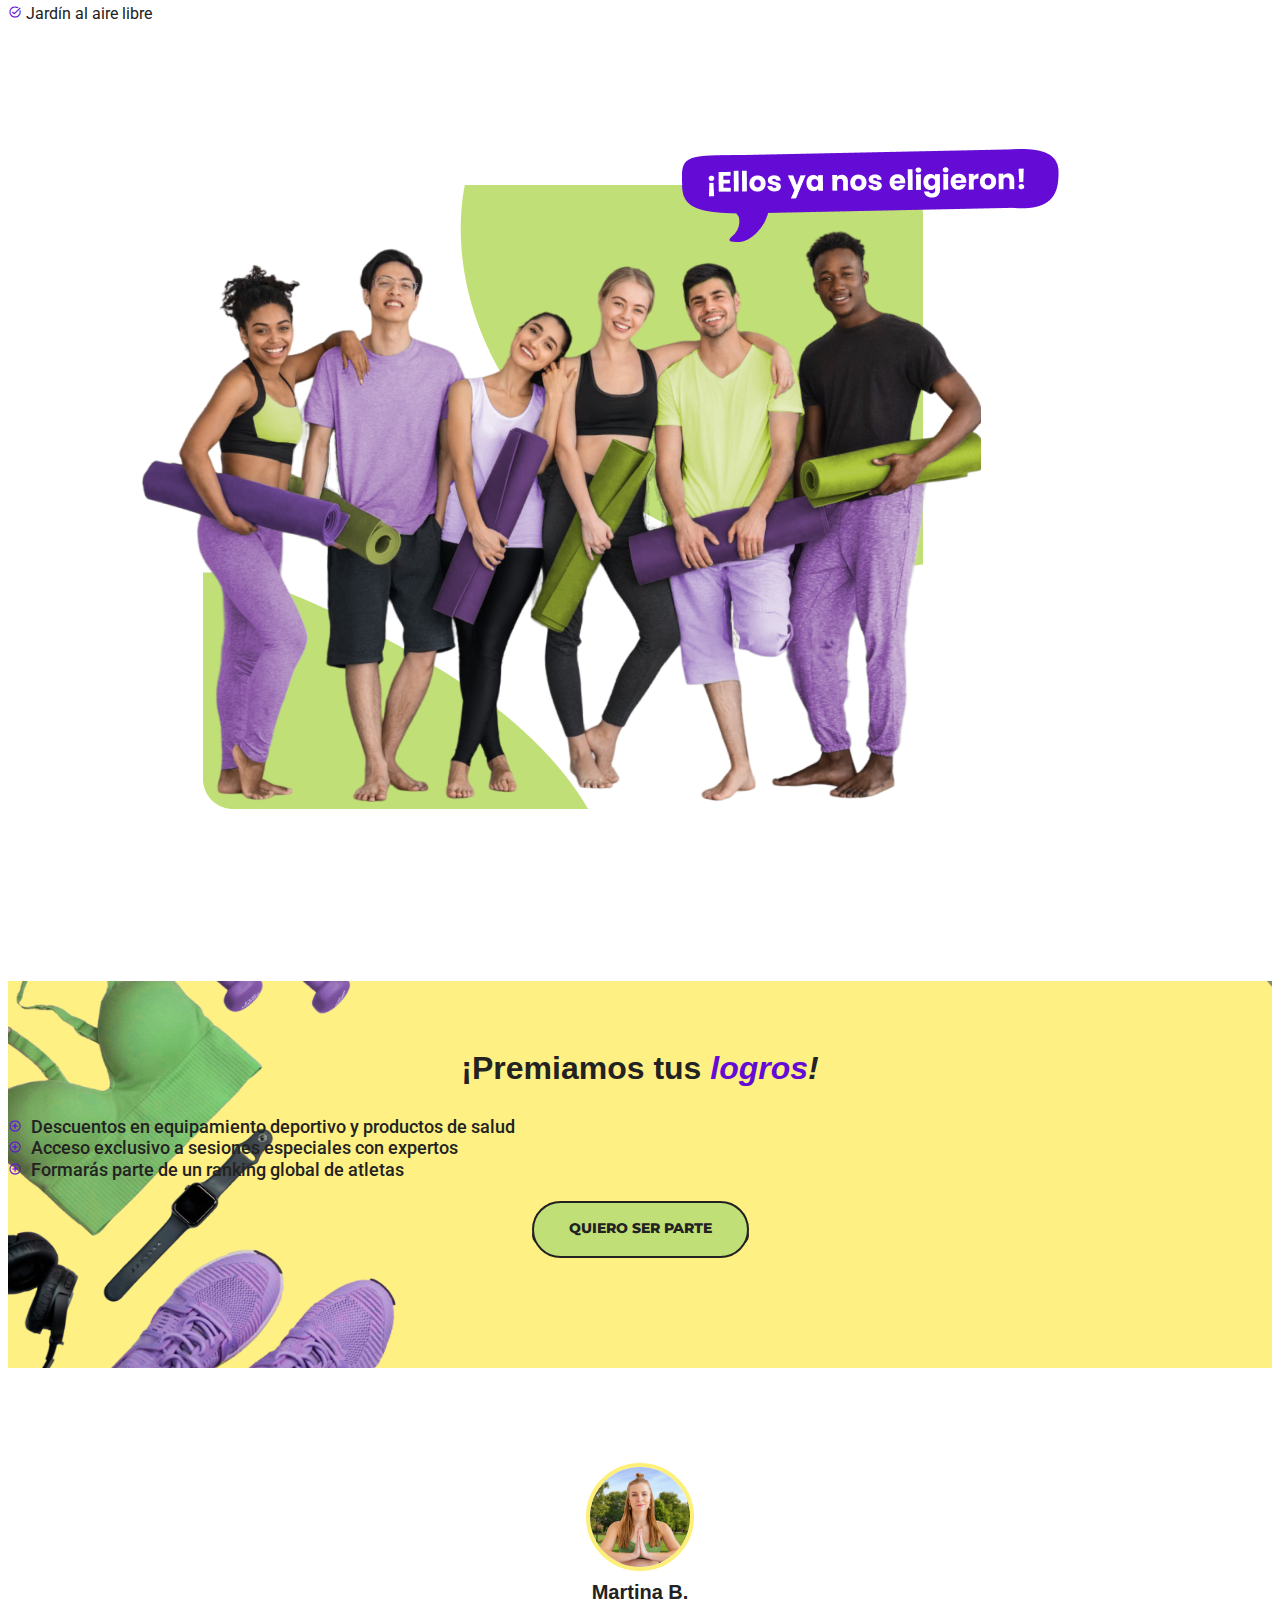
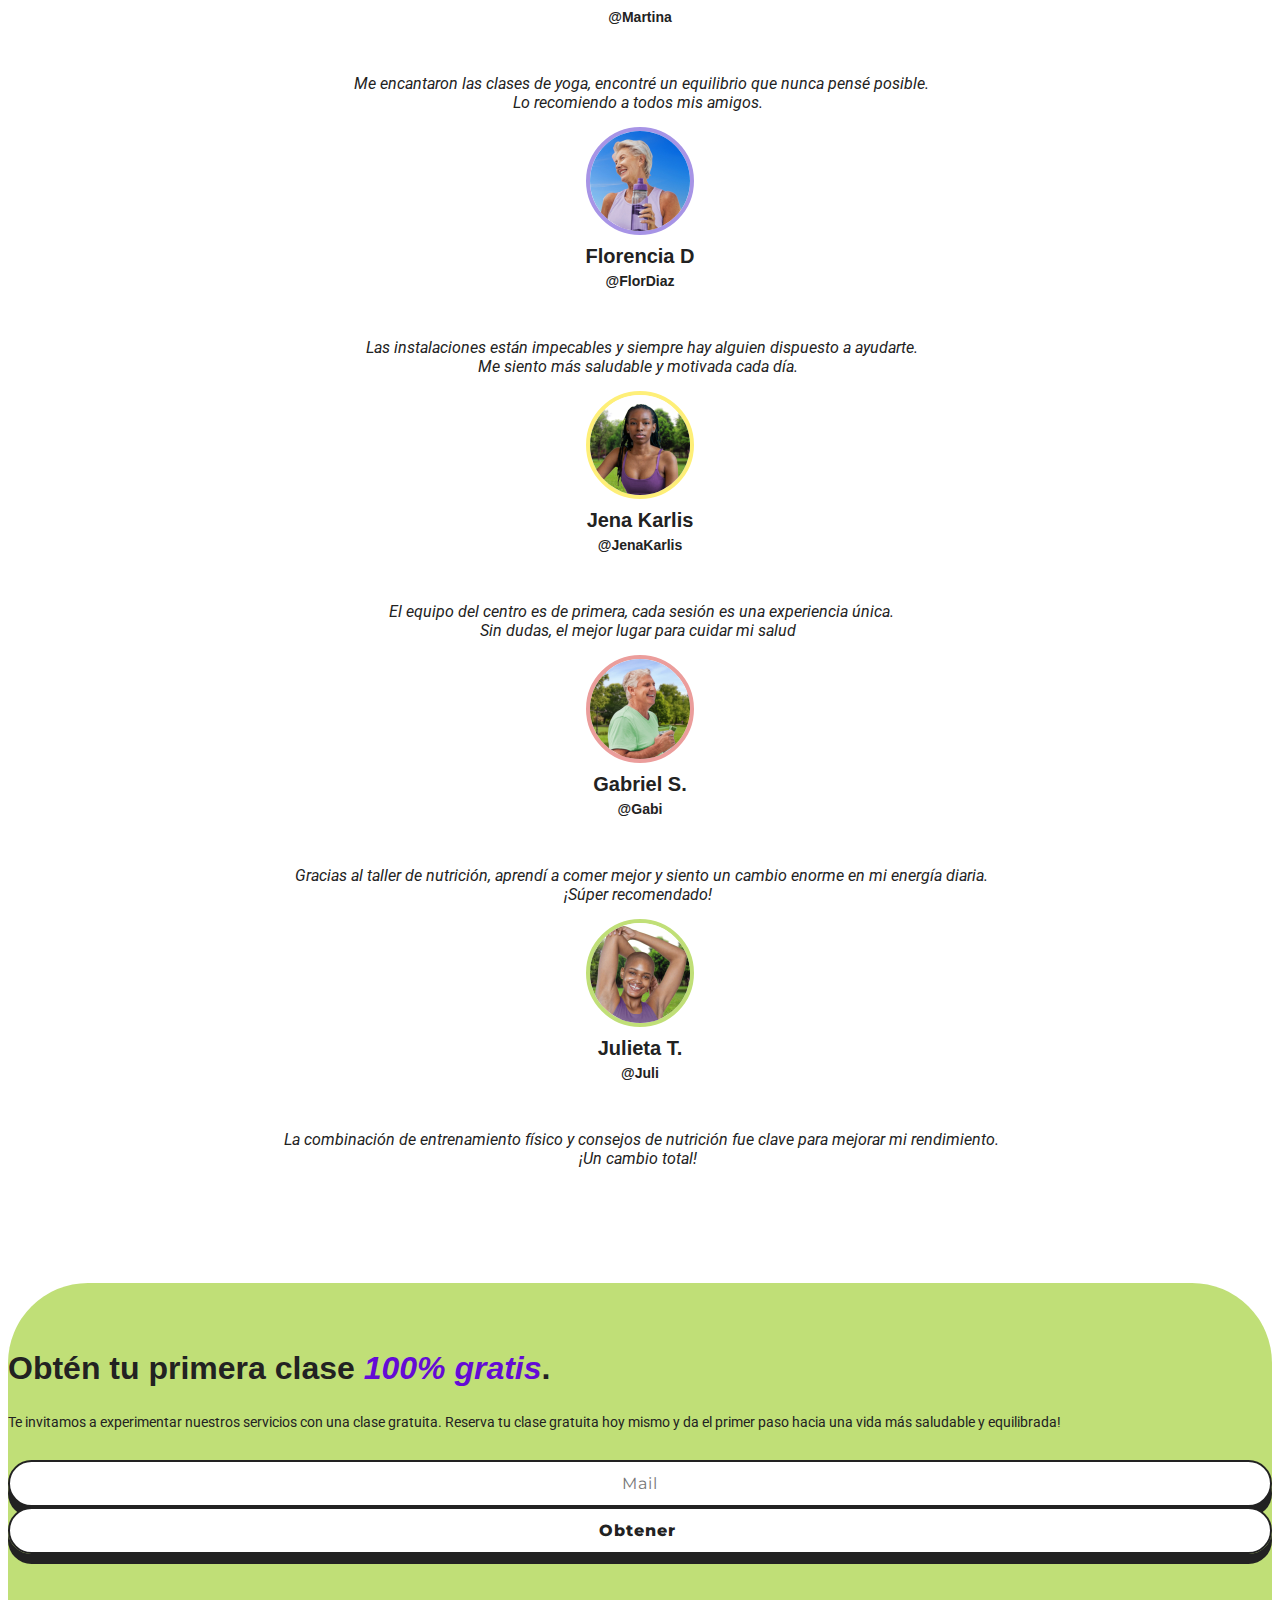
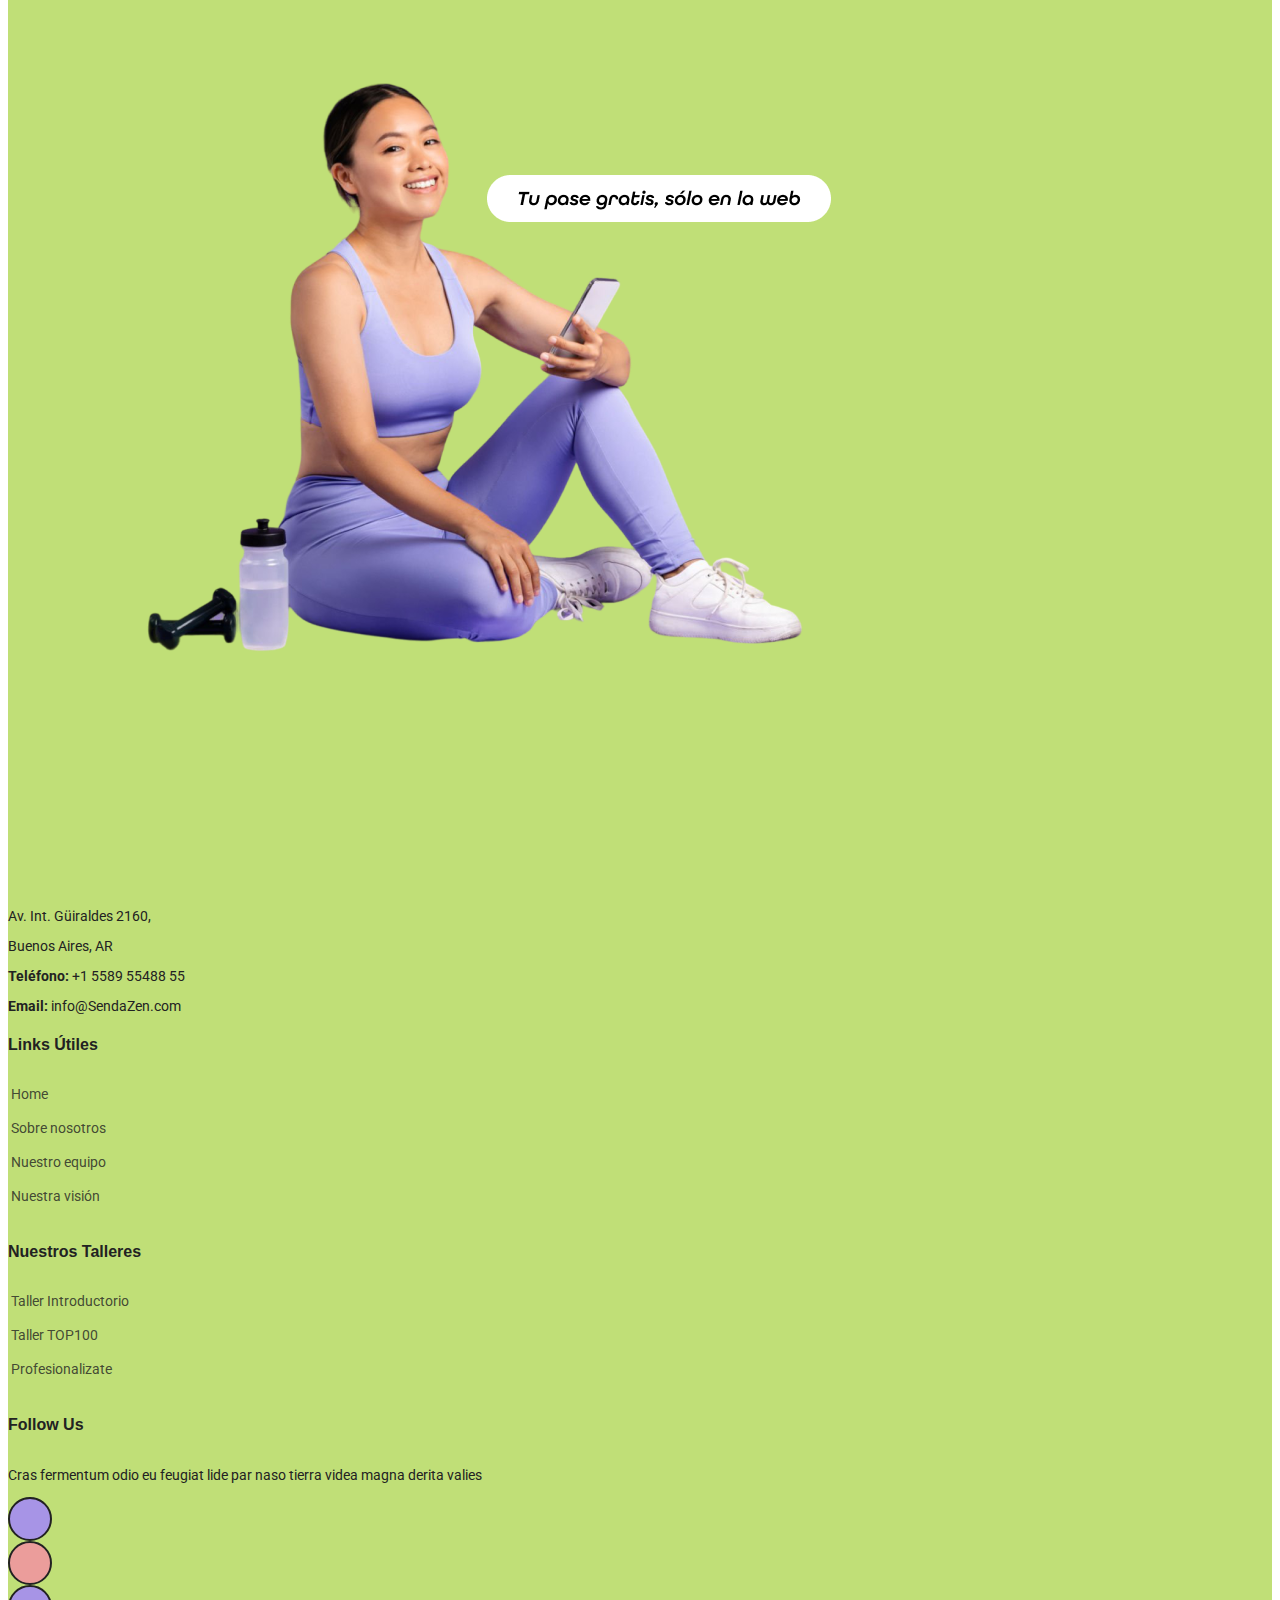
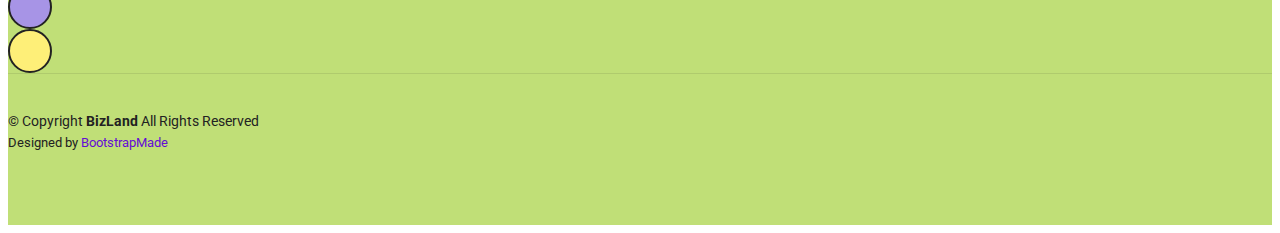
==== commit 65570b47: "last" ====
--- a/course.html
+++ b/course.html
@@ -104,14 +104,14 @@
     <!-- Hero Section -->
     <section id="hero" class="hero section">
 
-      <div class="container">
+      <div class="container" style="display: flex; justify-content: center; align-items: center;   align-content: center;">
         <div class="row gy-4">
 
 
-          <img class="elemento-a-ocultar-desktop img-hero-mobile" src="assets/img/img-banner.png" alt="">
-
-
-          <div class="col-lg-5 order-2 order-lg-1 d-flex flex-column justify-content-center" data-aos="zoom-out">
+          <img class="elemento-a-ocultar-desktop img-hero-mobile" src="assets/img/banner-curso.png" alt="">
+
+
+          <div class="col-lg-6 order-2 order-lg-1 d-flex flex-column justify-content-center" data-aos="zoom-out">
             <h1>¡Sé parte del <span>TOP100</span>!</h1>
             <br>
             <!-- <p>Sé parte del curso presencial de fitness y bienestar integral, que incluye entrenamiento físico, técnicas de yoga y enfoques de vida saludable.
@@ -187,8 +187,8 @@
           </div>
 
 
-          <div class="col-lg-7 order-2 order-lg-1 d-flex flex-column justify-content-center elemento-a-ocultar" data-aos="zoom-out">
-            <img class="elemento-a-ocultar" style="background-color: white;" src="assets/img/img-banner-2.png" alt="">
+          <div class="col-lg-6 order-2 order-lg-1 d-flex flex-column justify-content-center elemento-a-ocultar" data-aos="zoom-out">
+            <img class="elemento-a-ocultar imgbanner" style="background-color: white;" src="assets/img/banner-curso.png" alt="">
           </div>
         </div>
       </div>
--- a/assets/css/main_course.css
+++ b/assets/css/main_course.css
@@ -2645,12 +2645,10 @@
   .hero h1{
     padding-left: 25px;
     padding-right: 25px;
-  }
-
-  .hero h1{
-    padding-left: 25px;
-    padding-right: 25px;
-  }
+    text-align: center;
+  }
+
+ 
 
   .hero h1{
     font-size: 45px;
@@ -3001,7 +2999,9 @@
 }
 
 
-
+.imgbanner{
+  width: 90%;
+}
 /*--------------------------------------------------------------
 # Starter Section Section
 --------------------------------------------------------------*/
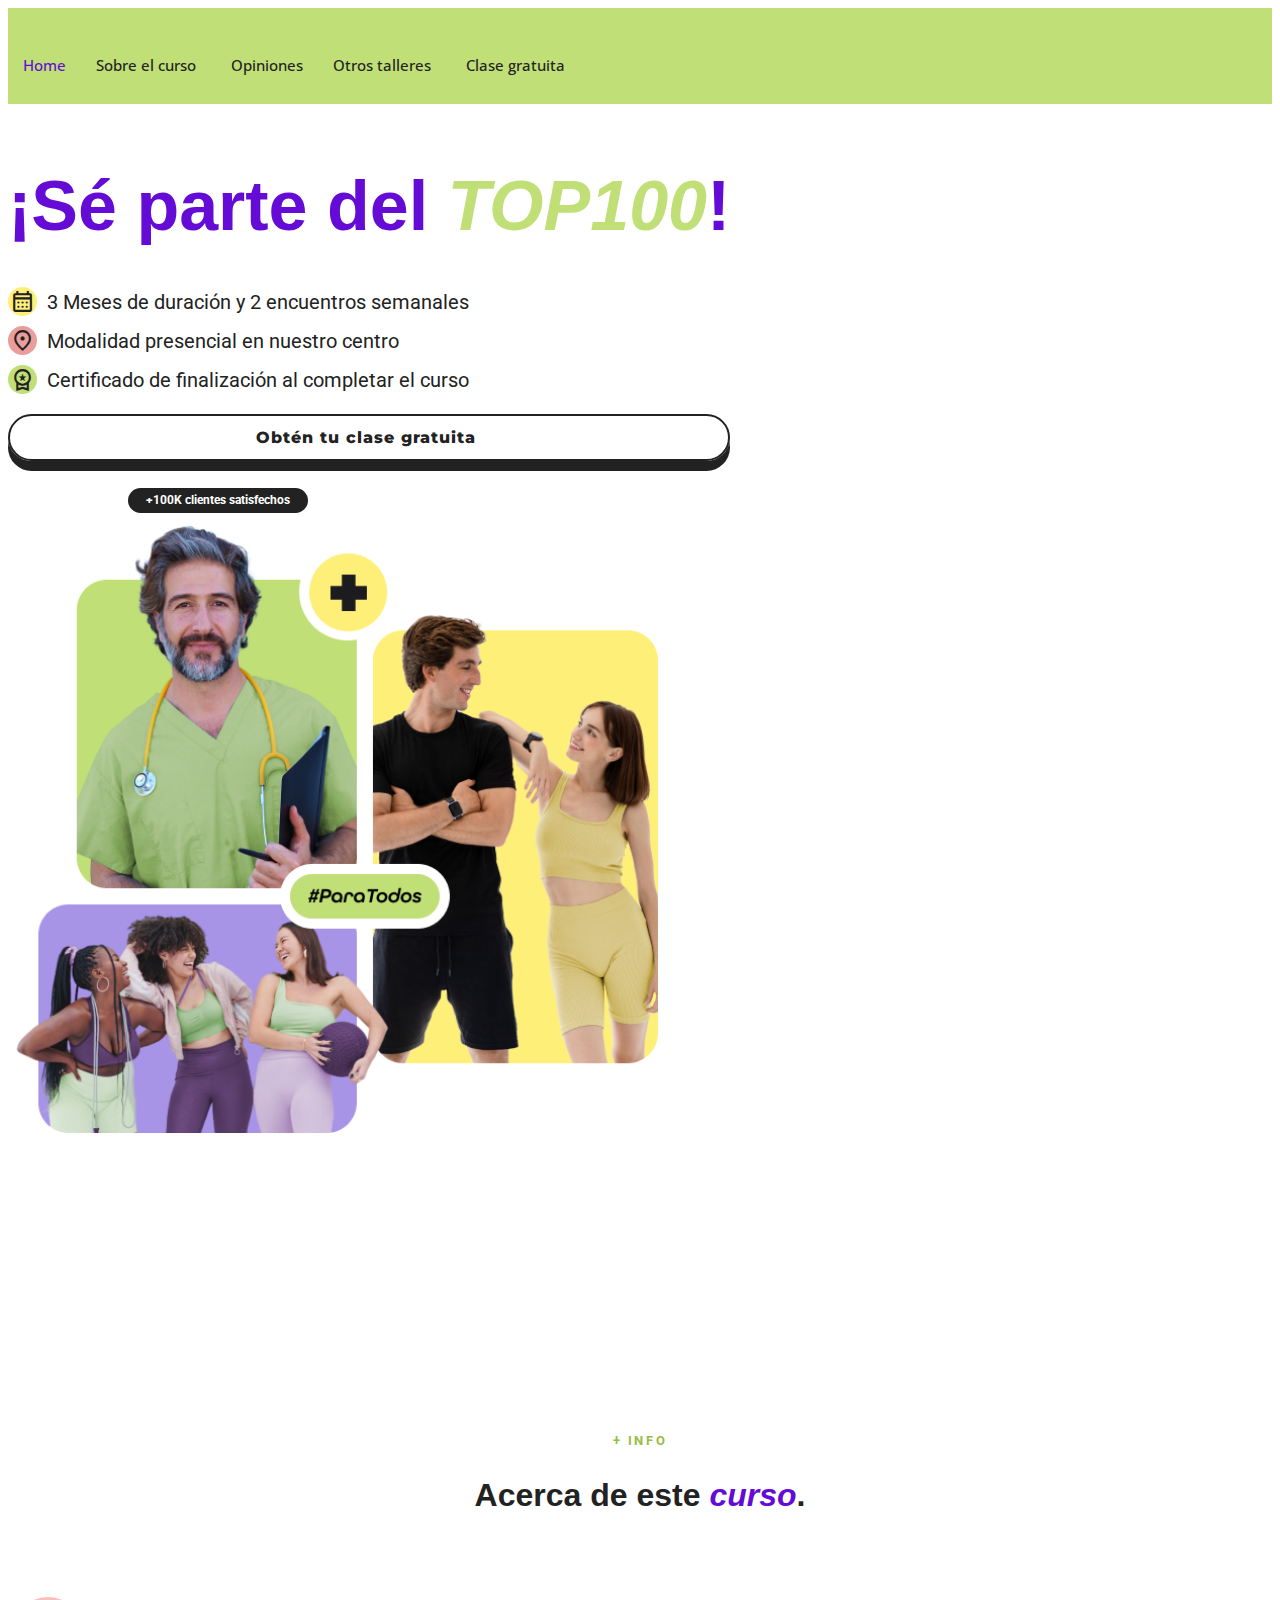
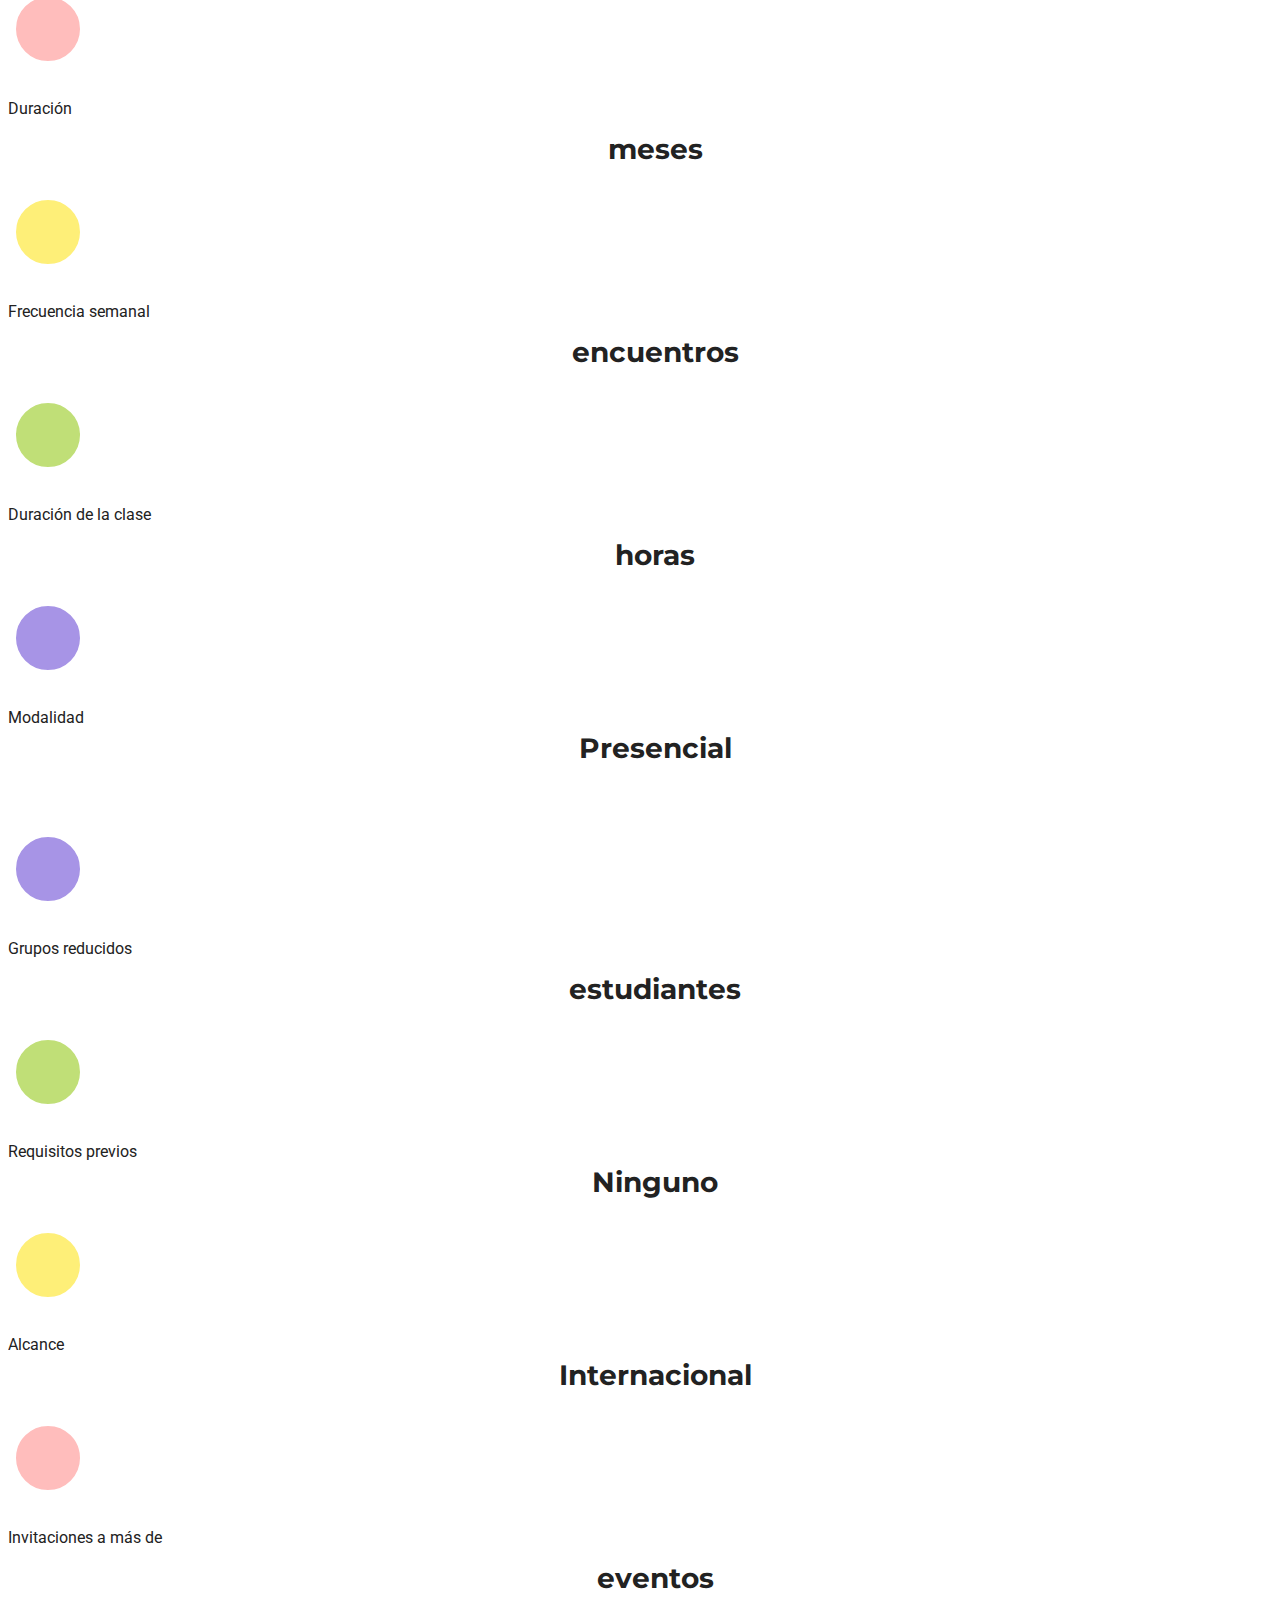
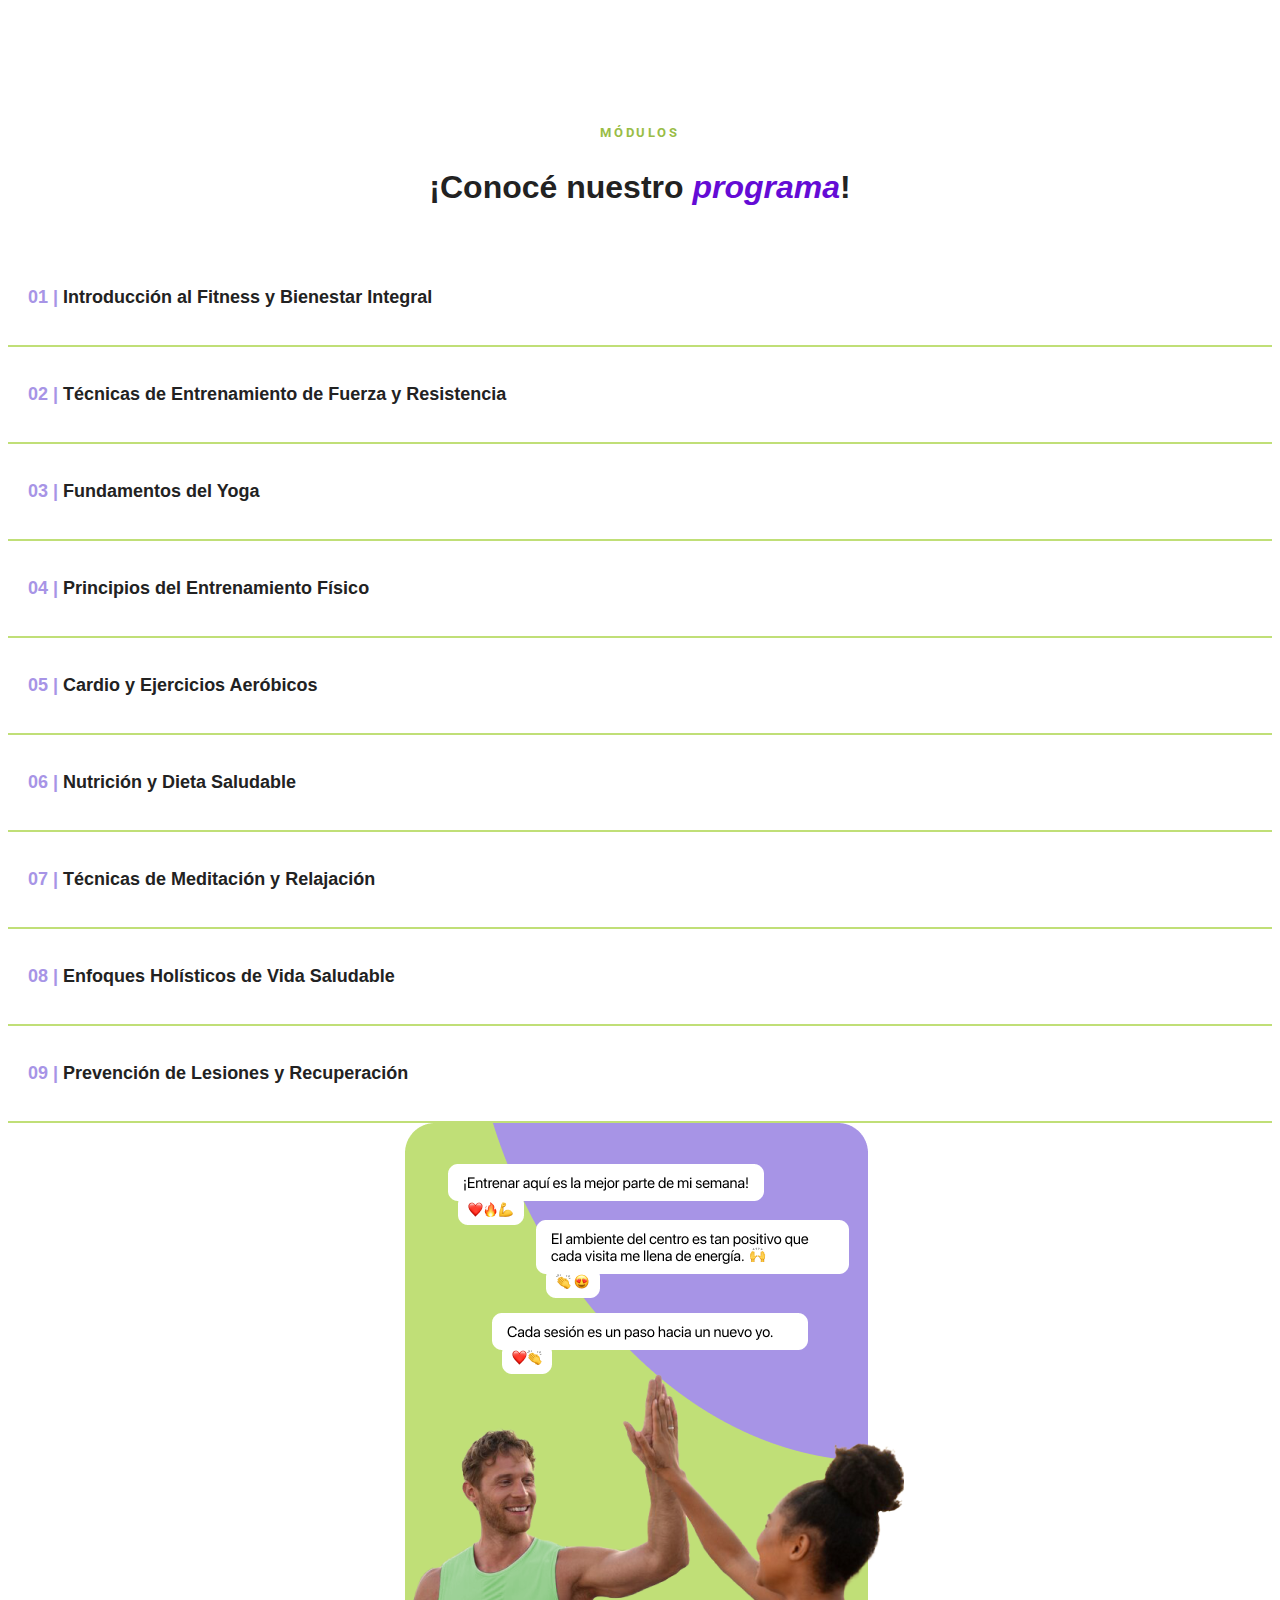
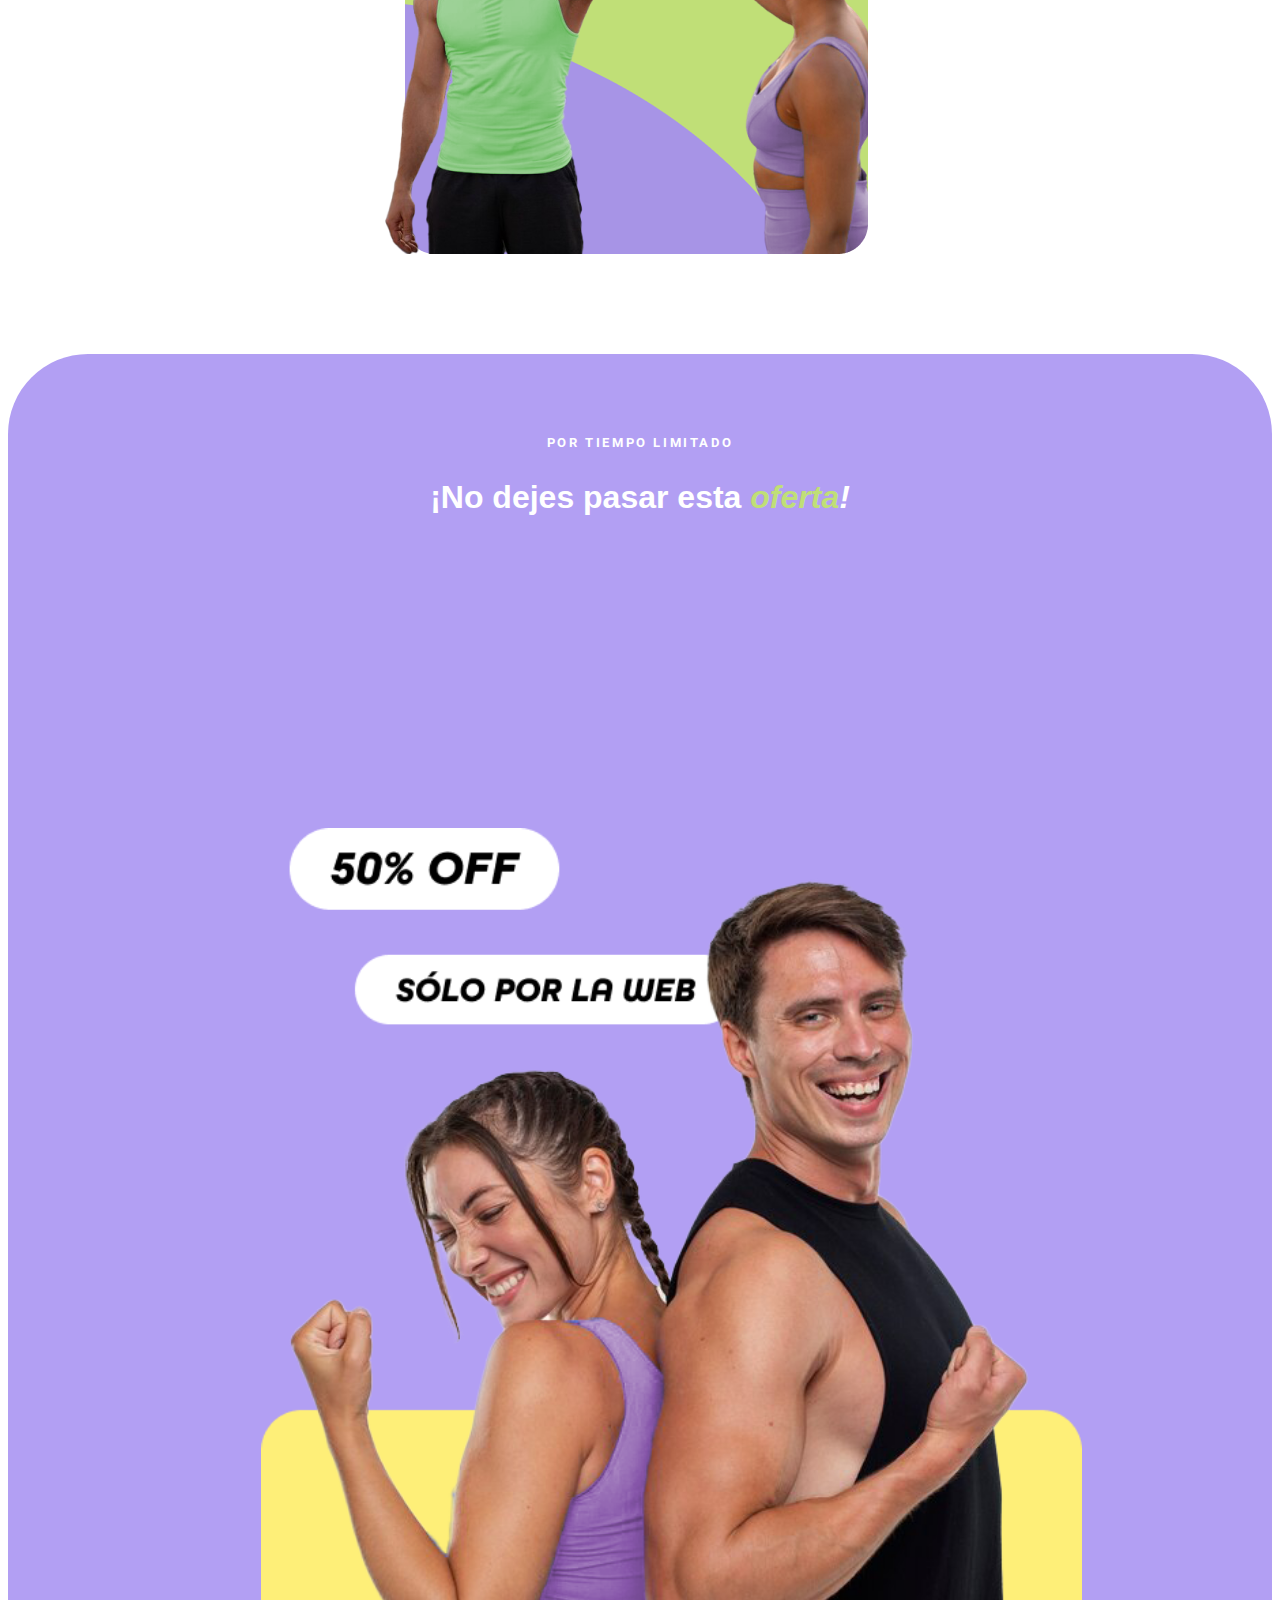
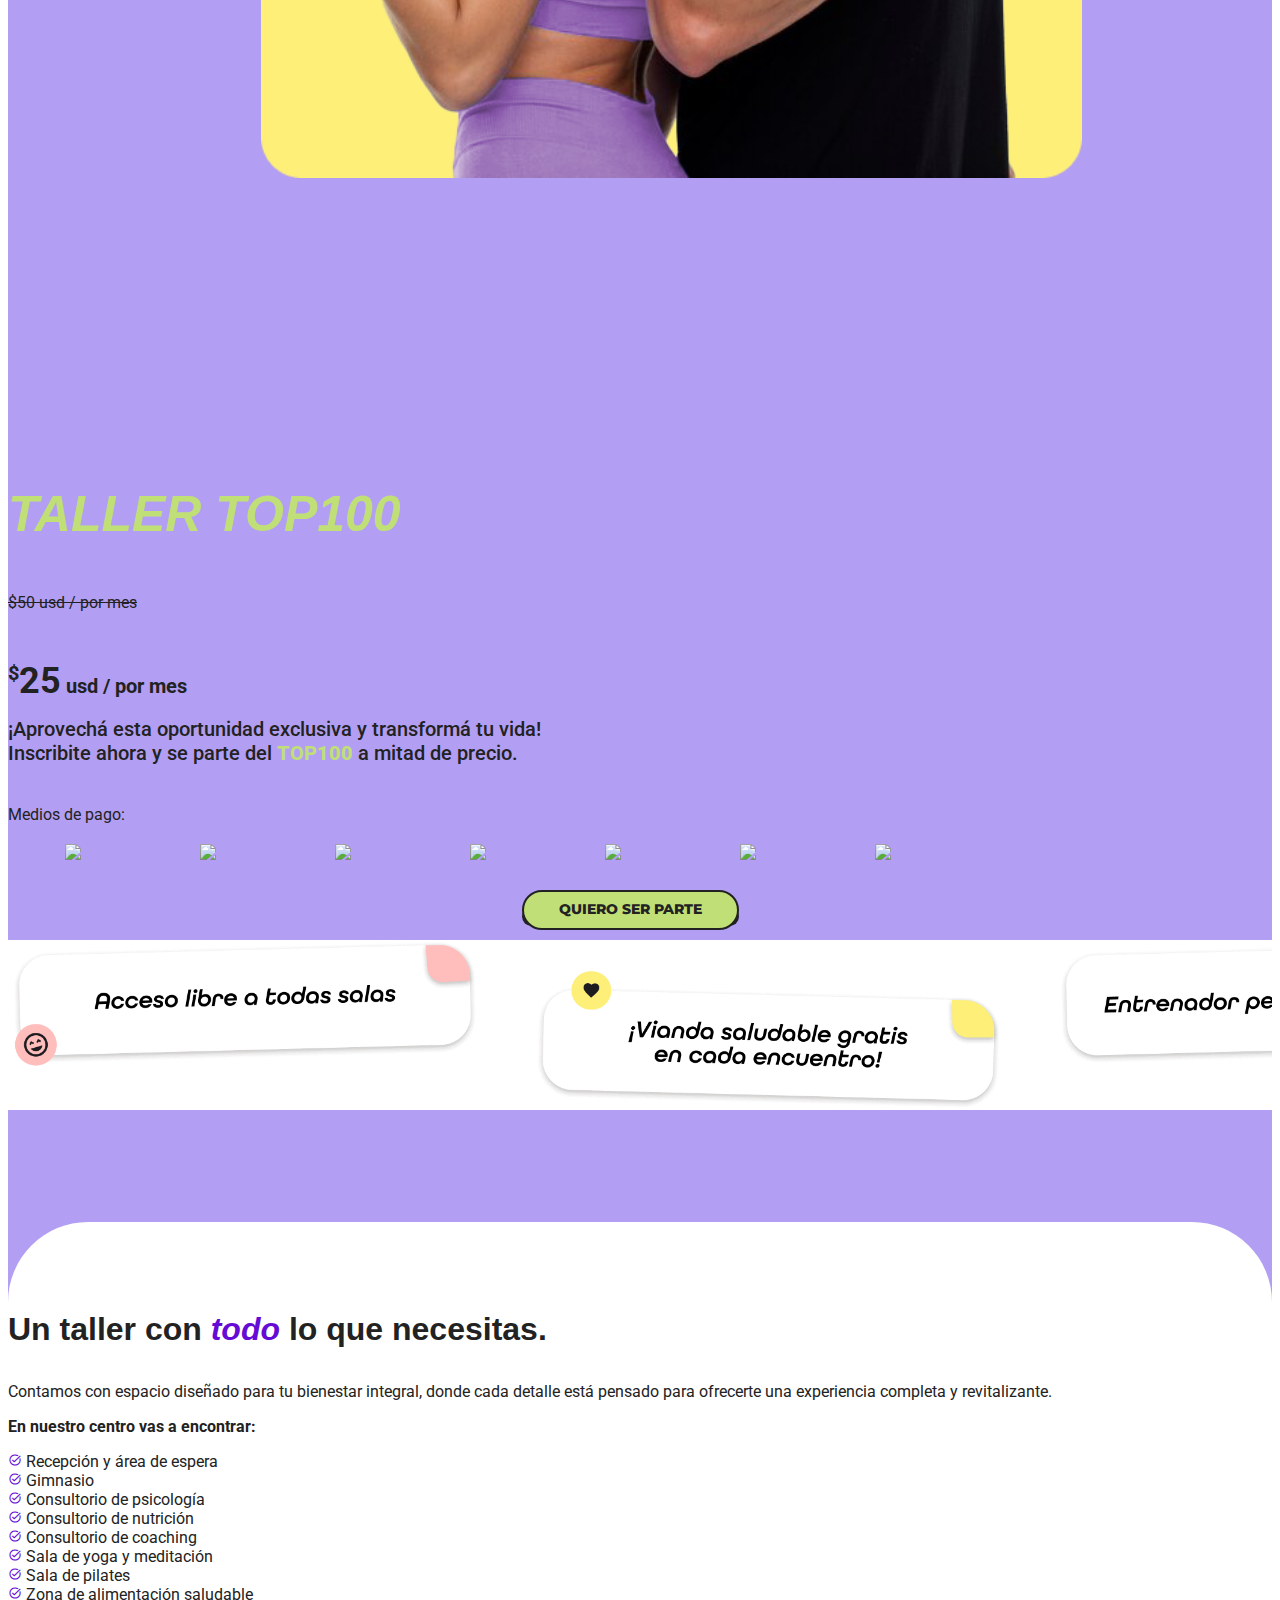
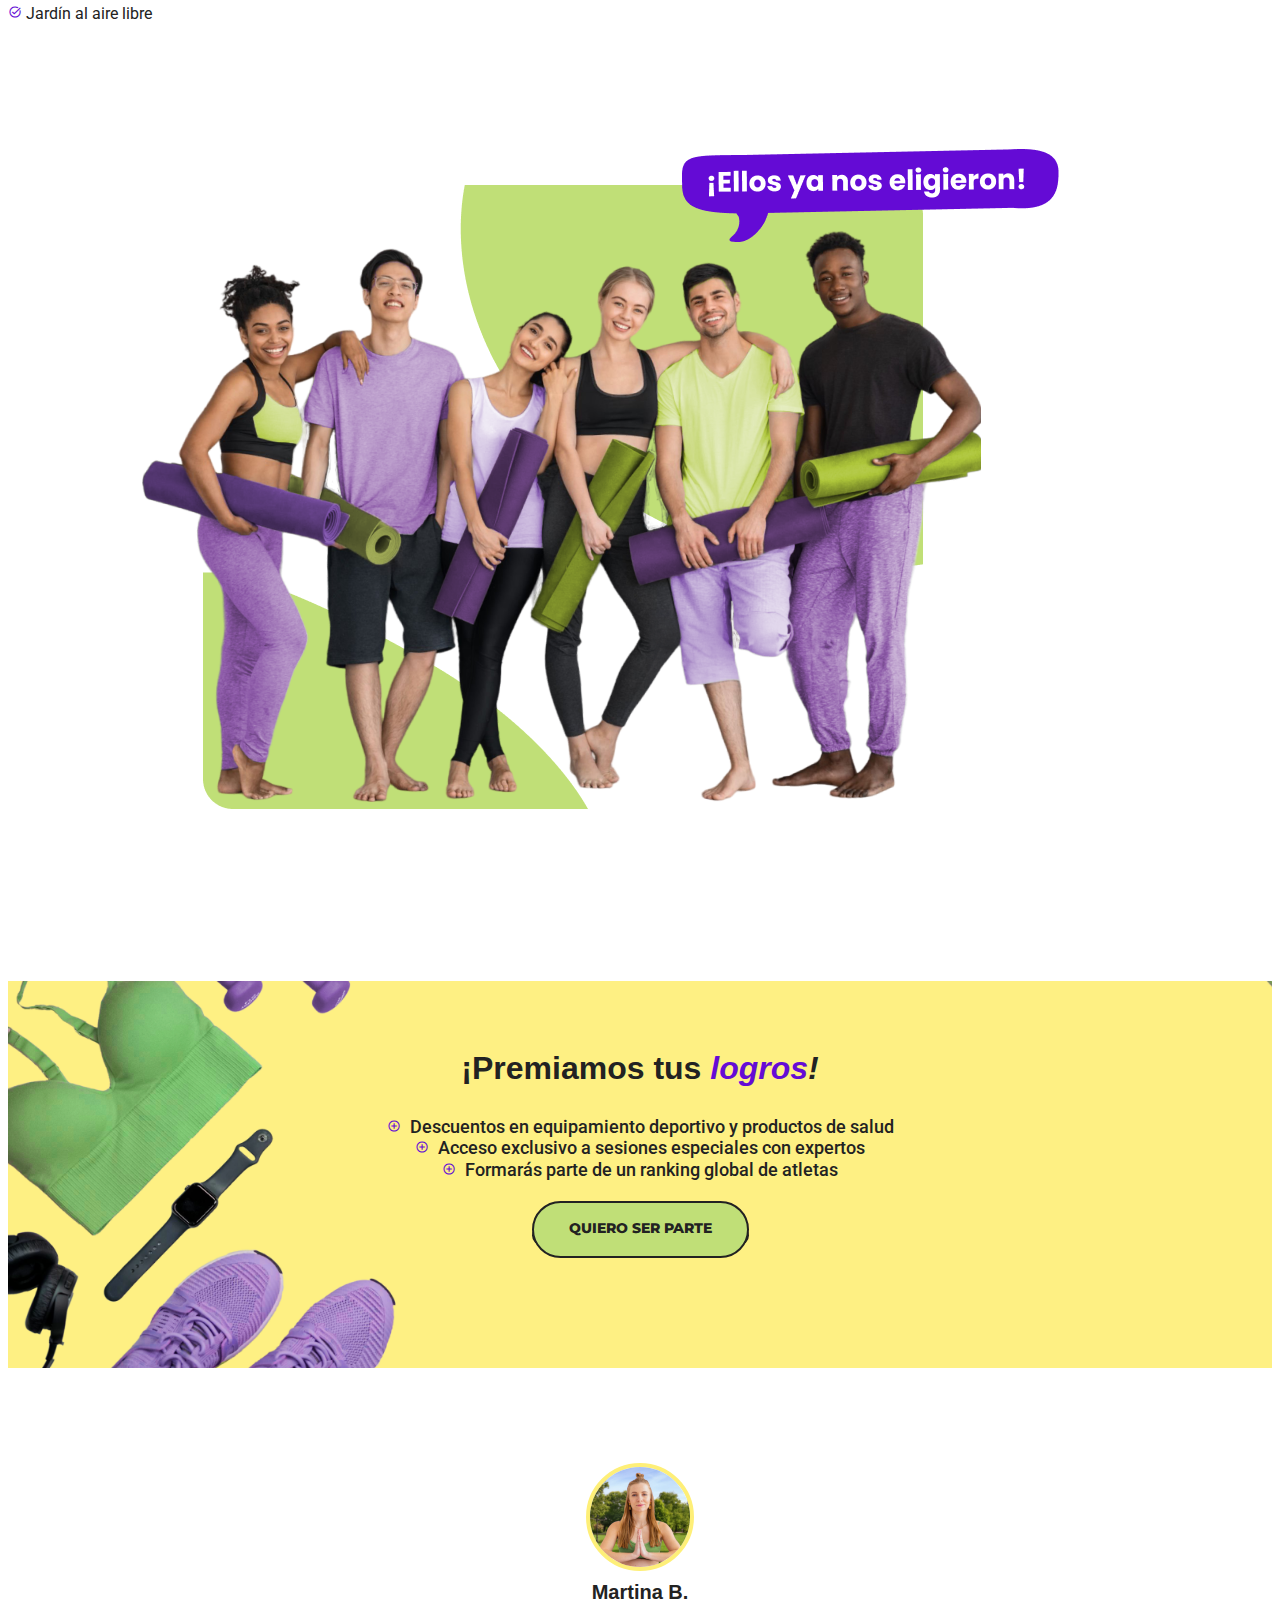
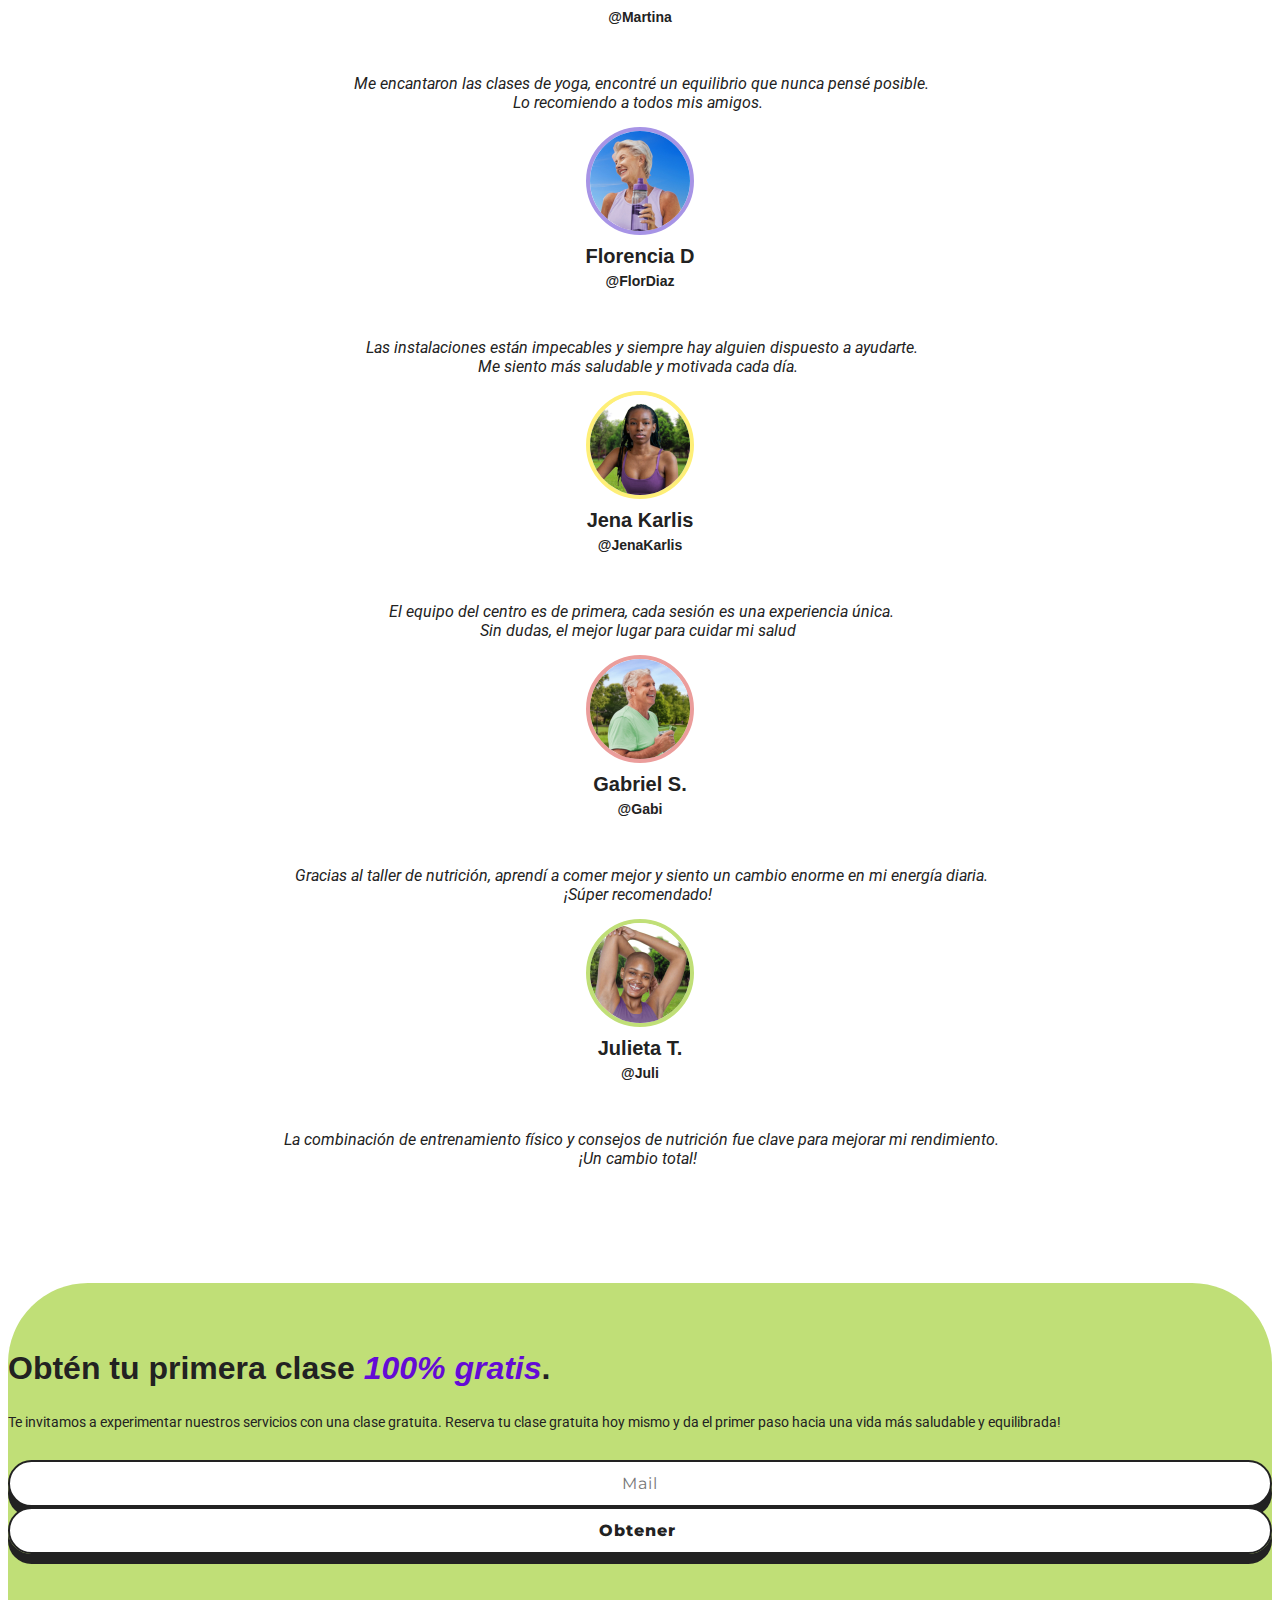
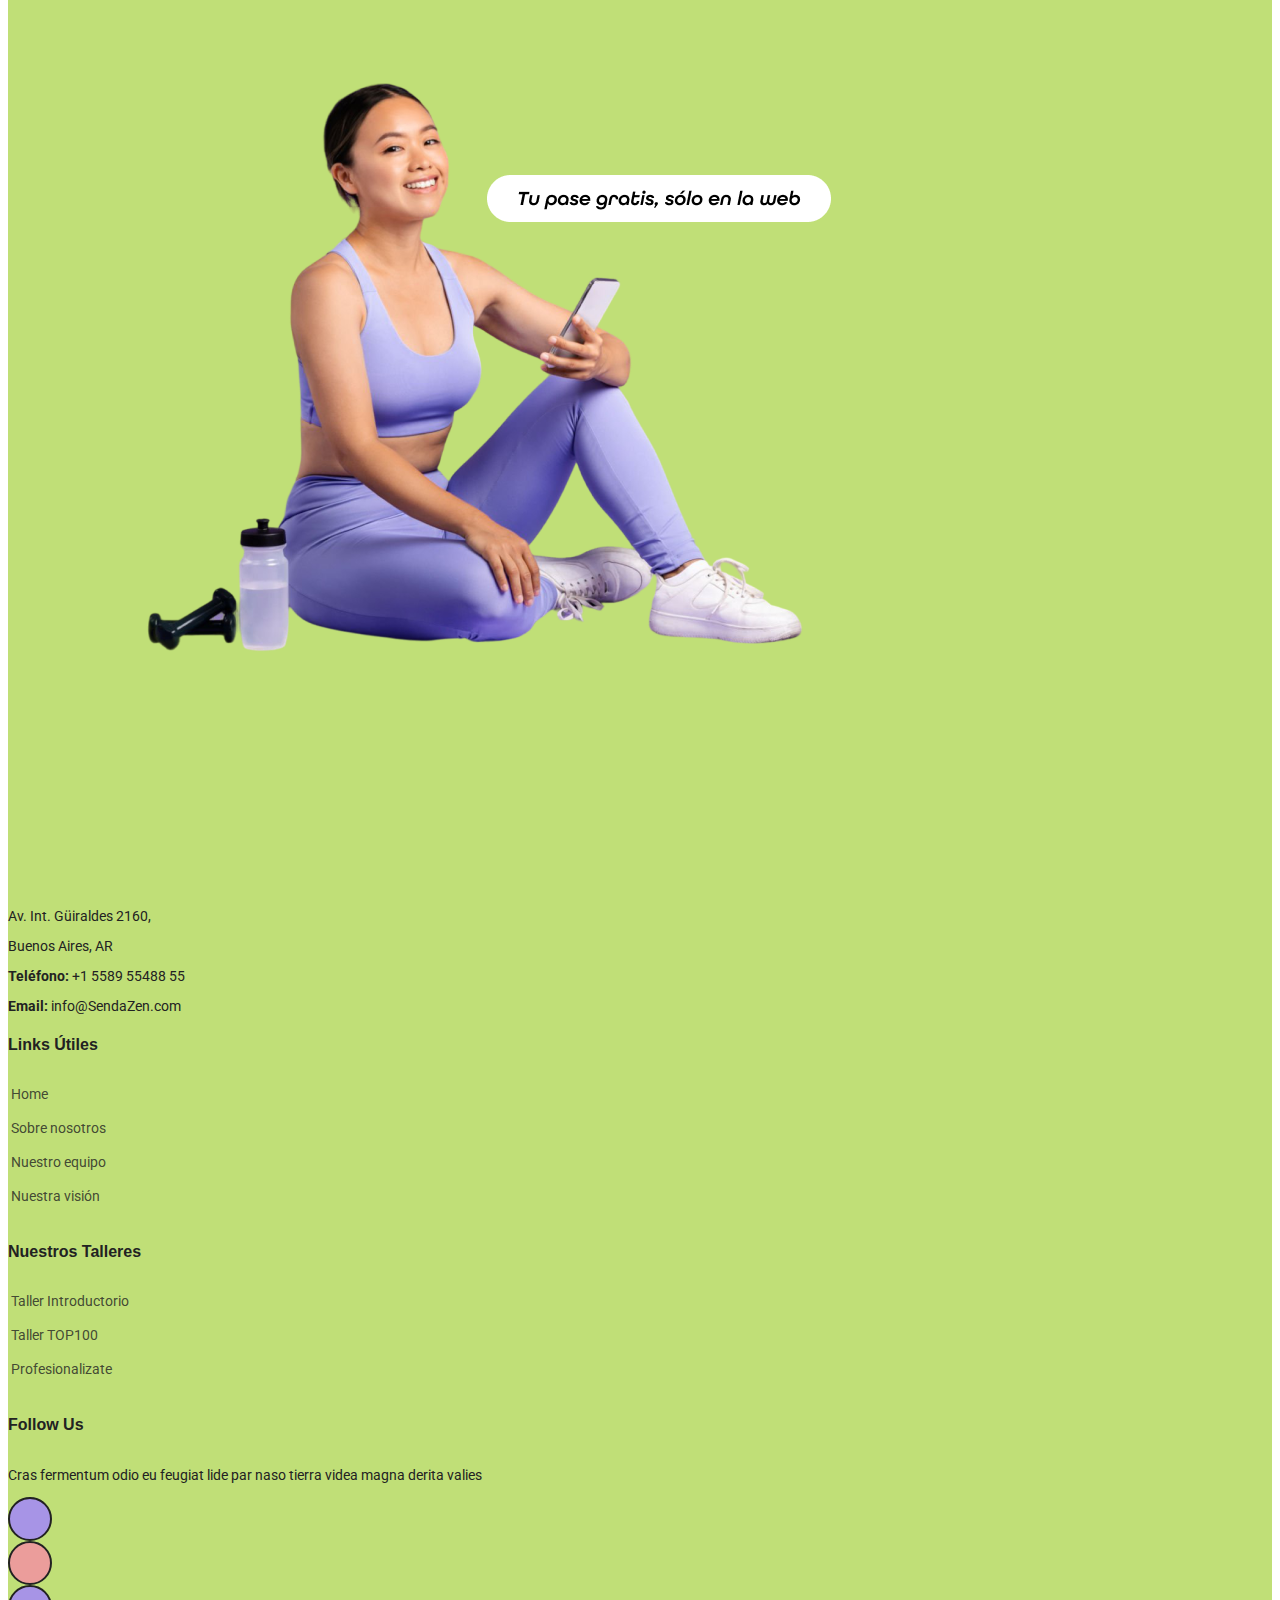
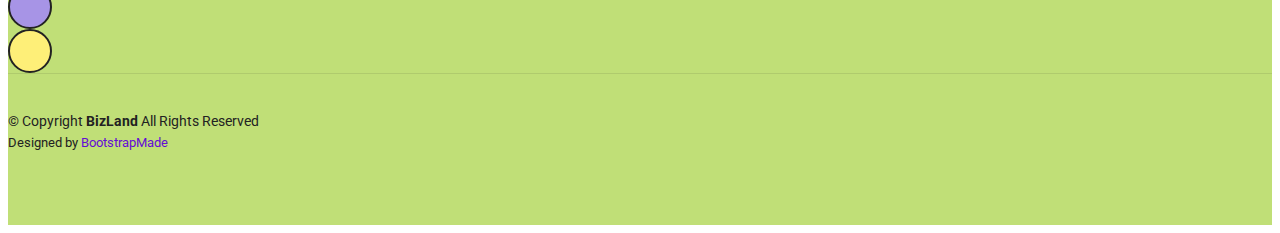
==== commit b4d0ab2f: "last 3" ====
--- a/course.html
+++ b/course.html
@@ -663,9 +663,8 @@
 
     </div>
 
-    
     <div class="col-lg-6" data-aos="fade-up" data-aos-delay="100">
-      <img style="padding: 10%;" src="assets/img/ForAll.png" alt="" class="img-fluid">
+      <img style="padding: 10%;" src="assets/img/ForAll - copia.png" alt="" class="img-fluid">
     </div>
 
 
@@ -698,10 +697,10 @@
       <div style=" margin-top: 30px; padding: 0%;" class="container section-title" data-aos="fade-up">
         
         <span class="fst-italic" style=" font-size: 18px; line-height: 0px;">
-          <p class="fst-italic" style="font-size: 18px; line-height: 120%; font-style: normal;  font-weight: 500;  font-family: var(--default-font); font-style: normal;">
-            <span style="color:var(--accent-light-color-2); margin-right: 5px; font-style: bold; -webkit-text-stroke: 0,75px  currentColor;" class="material-symbols-outlined">add_circle</span> Descuentos en equipamiento deportivo y productos de salud <br>
-            <span style="color:var(--accent-light-color-2); margin-right: 5px; font-style: bold; -webkit-text-stroke: 0,75px  currentColor;" class="material-symbols-outlined">add_circle</span> Acceso exclusivo a sesiones especiales con expertos<br>
-            <span style="color:var(--accent-light-color-2); margin-right: 5px; font-style: bold; -webkit-text-stroke: 0,75px currentColor;" class="material-symbols-outlined">add_circle</span> Formarás parte de un ranking global de atletas
+          <p class="fst-italic" style="text-align: center; font-size: 18px; line-height: 120%; font-style: normal;  font-weight: 500;  font-family: var(--default-font); font-style: normal;">
+            <span style="color:var(--accent-light-color-2); margin-right: 5px; font-style: bold; -webkit-text-stroke: 0,75px  currentColor; text-align: center;" class="material-symbols-outlined">add_circle</span> Descuentos en equipamiento deportivo y productos de salud <br>
+            <span style="color:var(--accent-light-color-2); margin-right: 5px; font-style: bold; -webkit-text-stroke: 0,75px  currentColor; text-align: center;" class="material-symbols-outlined">add_circle</span> Acceso exclusivo a sesiones especiales con expertos<br>
+            <span style="color:var(--accent-light-color-2); margin-right: 5px; font-style: bold; -webkit-text-stroke: 0,75px currentColor; text-align: center;" class="material-symbols-outlined">add_circle</span> Formarás parte de un ranking global de atletas
           </p>
         </span>
       </div>
